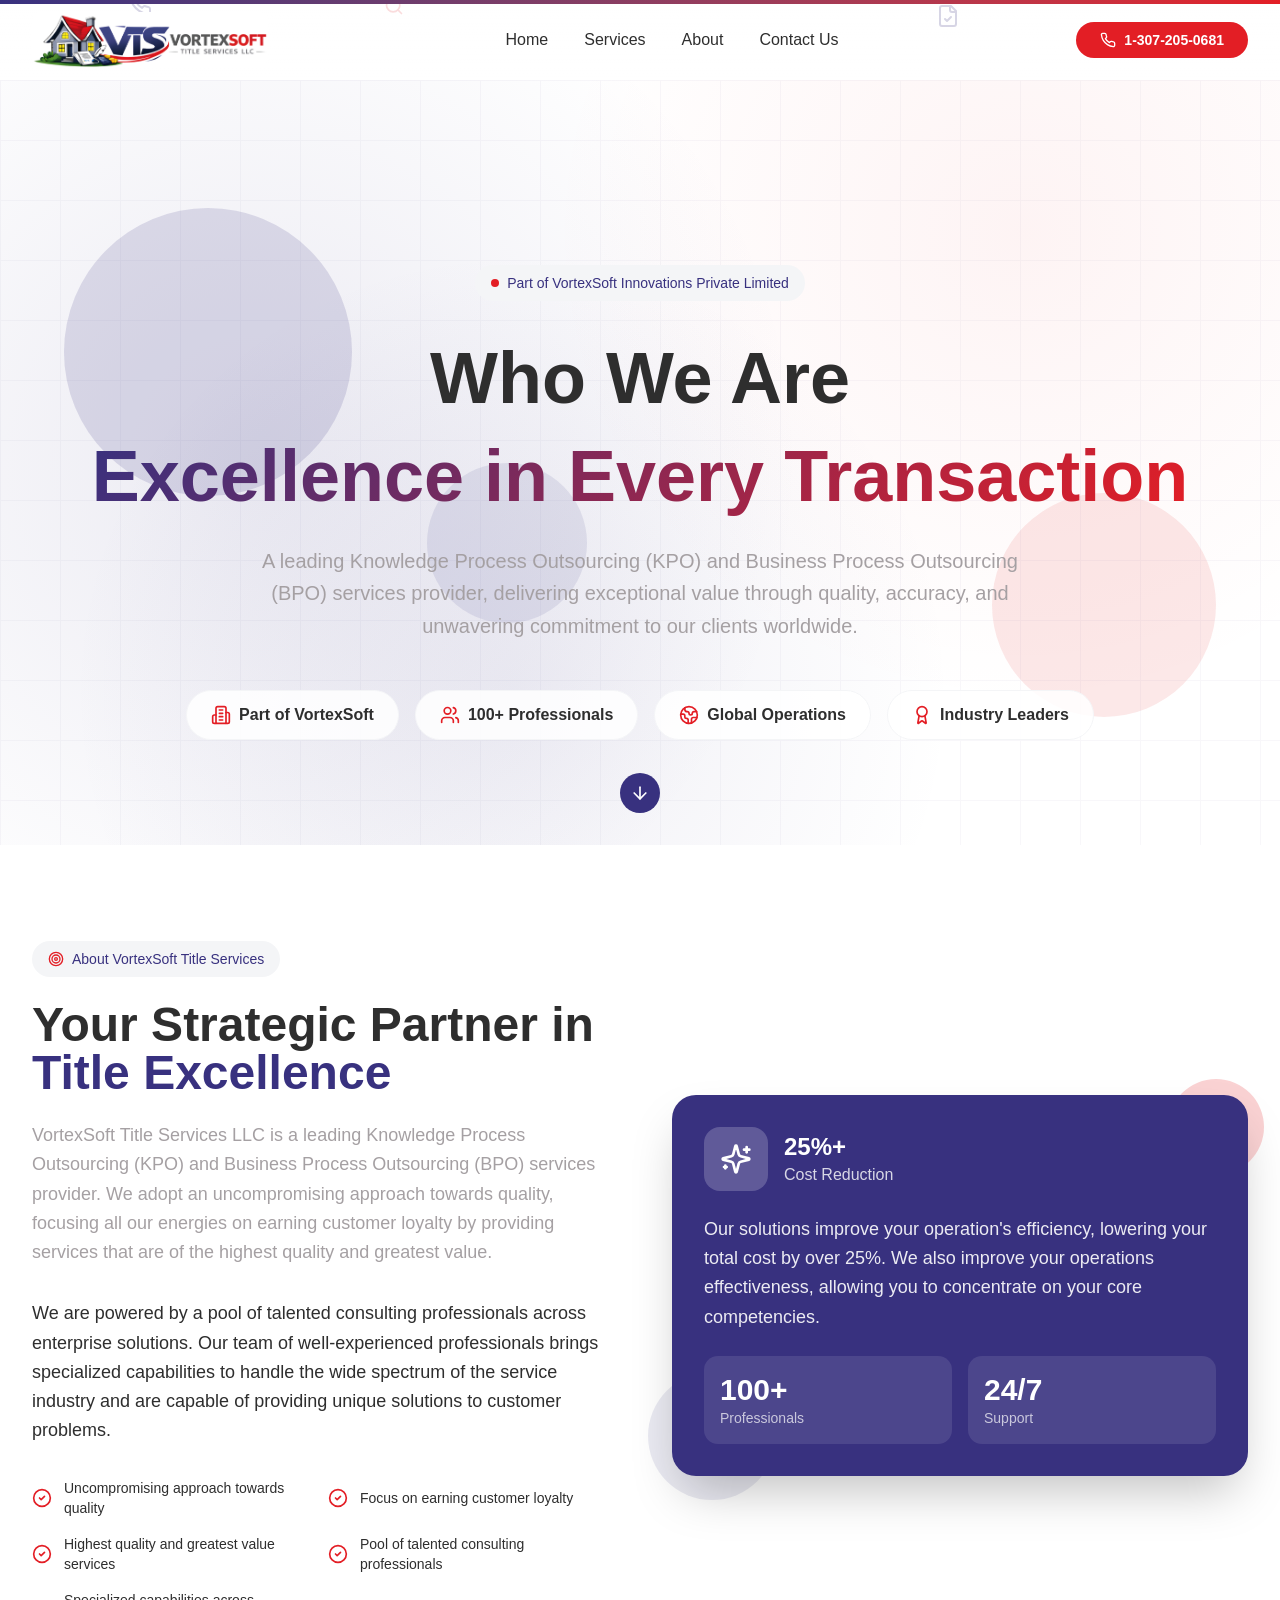
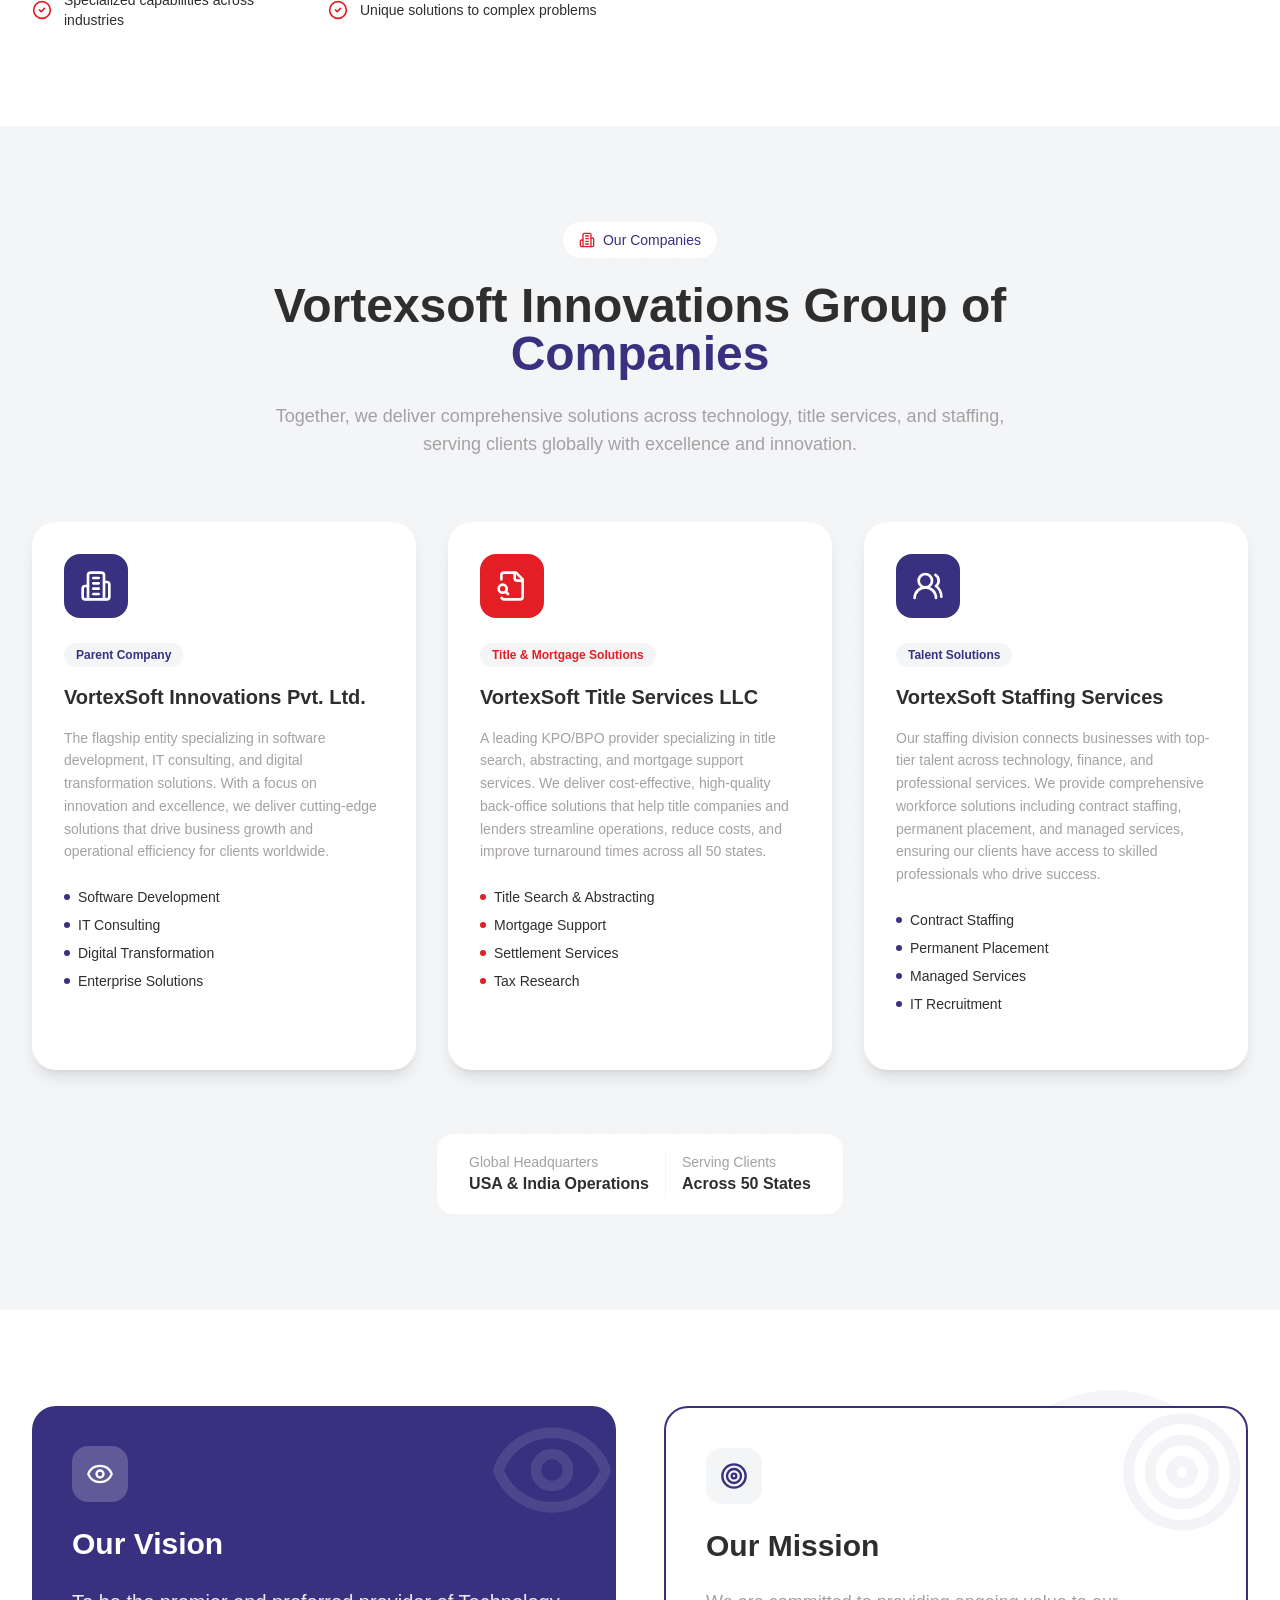
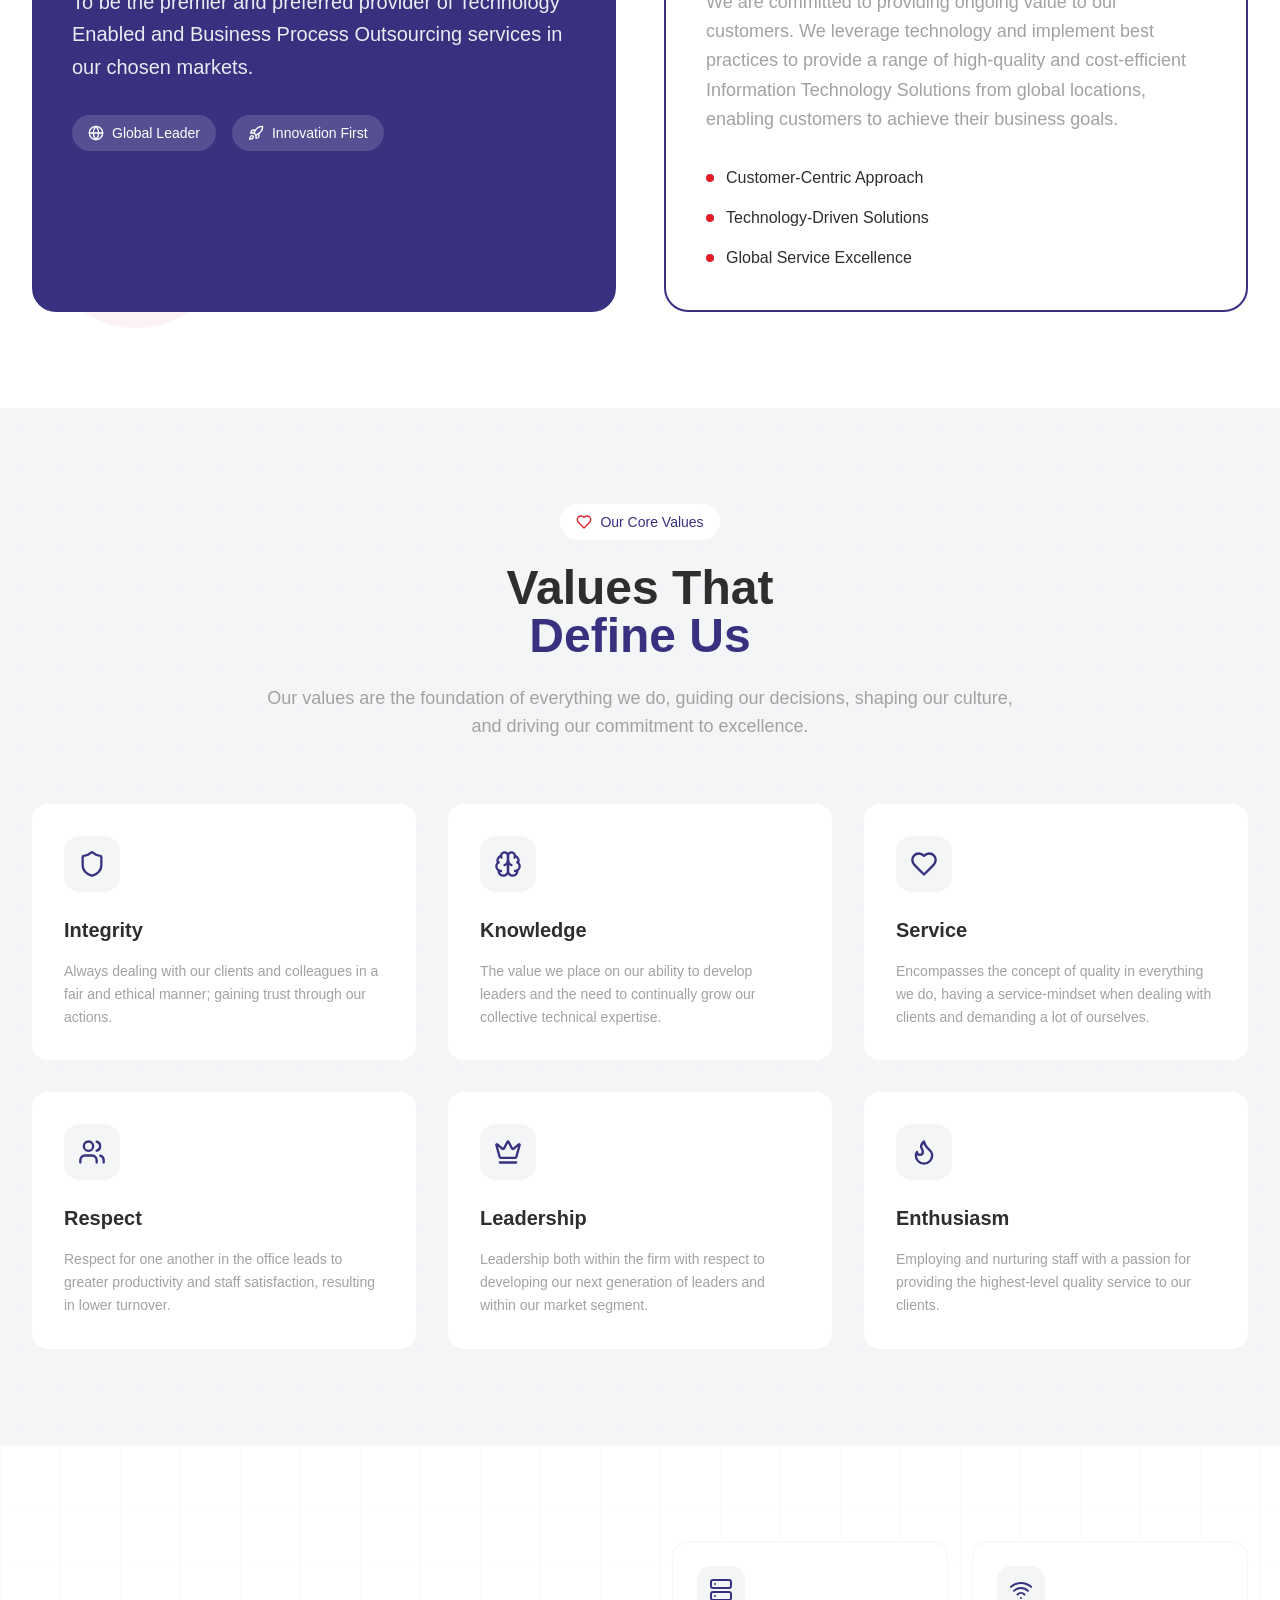
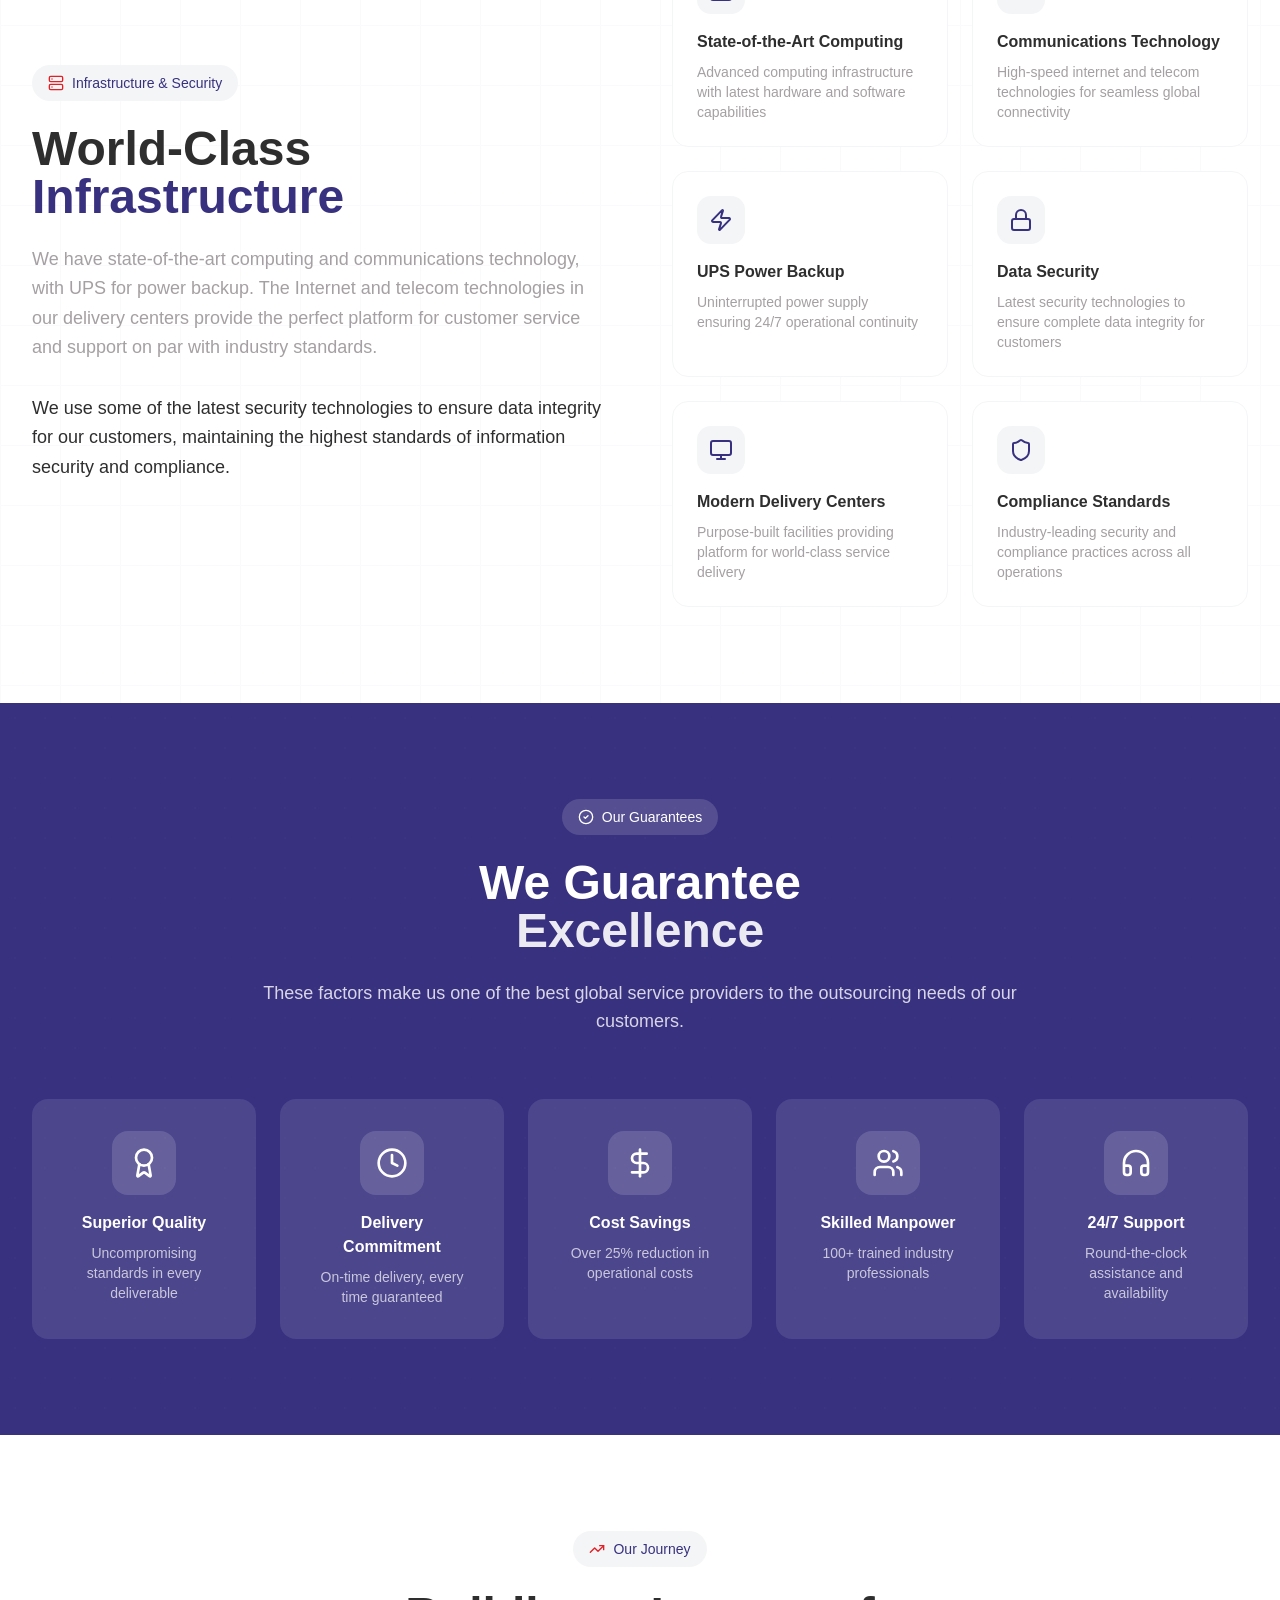
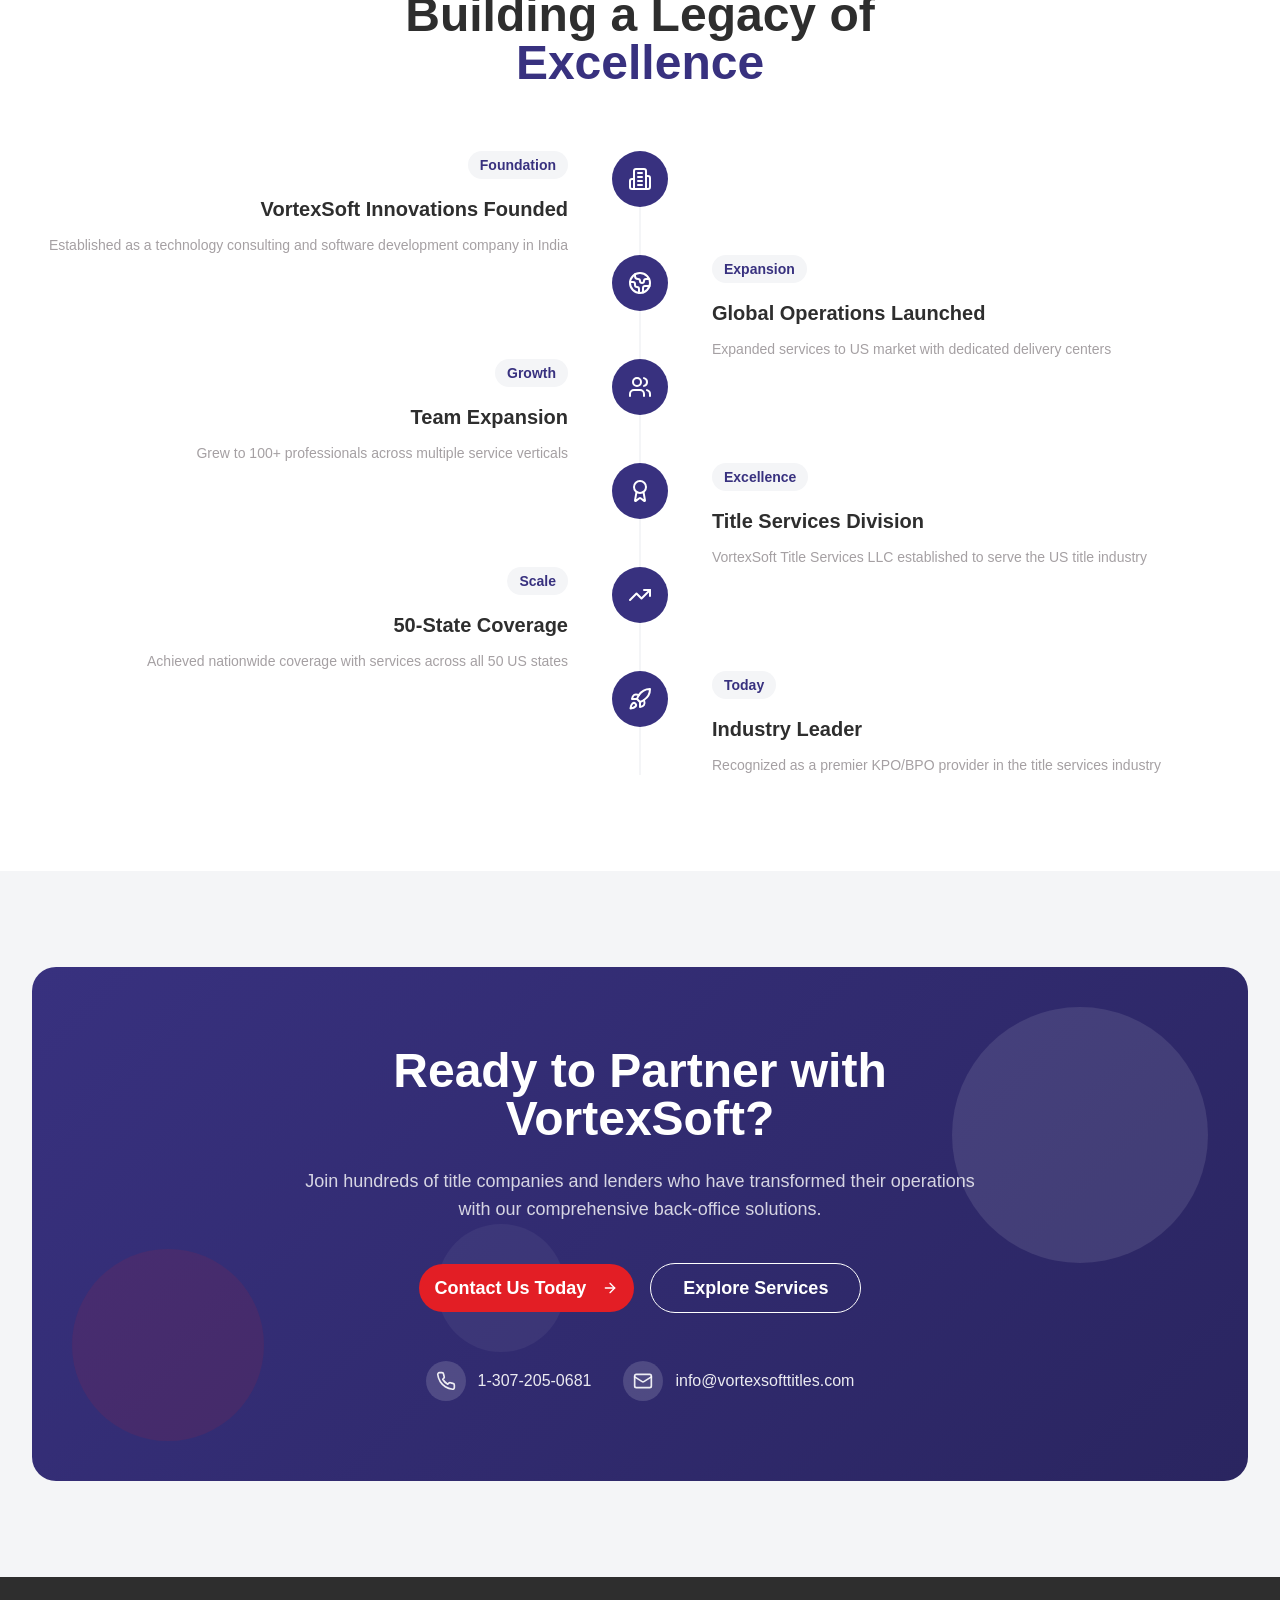
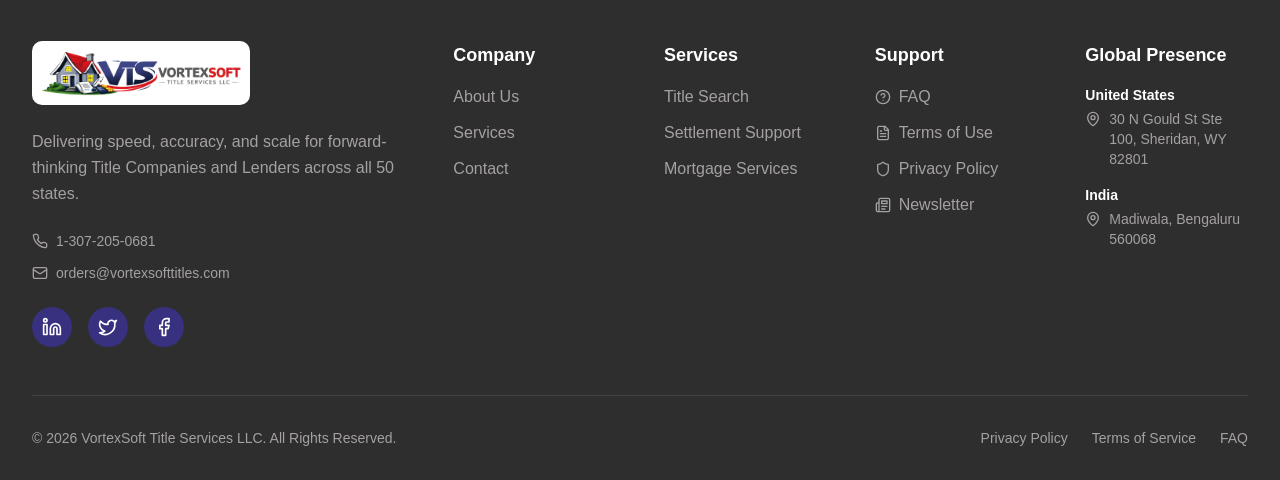
==== about.html @ 30f5d45a "Add full VORTEXSOFTTITLES project files and static site assets" ====
<!DOCTYPE html><html lang="en"><head><meta charSet="utf-8"/><meta name="viewport" content="width=device-width, initial-scale=1"/><link rel="preload" as="image" href="/images/vts-20logo-20croped-20.jpg" fetchPriority="high"/><link rel="stylesheet" href="/_next/static/css/7cca8e2c5137bd71.css" data-precedence="next"/><link rel="stylesheet" href="/_next/static/css/7969a7bd69b81a4e.css" data-precedence="next"/><link rel="preload" as="script" fetchPriority="low" href="/_next/static/chunks/webpack-613bce94775aa4c2.js"/><script src="/_next/static/chunks/fd9d1056-c5913bfd2bb115c2.js" async=""></script><script src="/_next/static/chunks/23-4376a4c242103df3.js" async=""></script><script src="/_next/static/chunks/main-app-9d5892848d6a10f7.js" async=""></script><script src="/_next/static/chunks/531-c38c8d126d5b8cf1.js" async=""></script><script src="/_next/static/chunks/767-ae37ff69fea8f64f.js" async=""></script><script src="/_next/static/chunks/616-3f2c04735d9cdb0f.js" async=""></script><script src="/_next/static/chunks/app/about/page-b1042851c9435fce.js" async=""></script><script src="/_next/static/chunks/app/layout-6ffde5801aab3007.js" async=""></script><meta name="theme-color" content="#38317F"/><title>About Us | VortexSoft Title Services LLC</title><meta name="description" content="Learn about VortexSoft Title Services LLC, a leading KPO/BPO provider and part of VortexSoft Innovations Private Limited. Discover our mission, values, and commitment to excellence."/><meta name="keywords" content="title search,title services,mortgage services,title examination,settlement services"/><link rel="icon" href="/icon-light-32x32.png" media="(prefers-color-scheme: light)"/><link rel="icon" href="/icon-dark-32x32.png" media="(prefers-color-scheme: dark)"/><link rel="icon" href="/icon.svg" type="image/svg+xml"/><link rel="apple-touch-icon" href="/apple-icon.png"/><script type="application/ld+json">[{"@context":"https://schema.org","@type":"Organization","name":"VortexSoft Title Services LLC","url":"https://www.vortexsofttitles.com","logo":"https://www.vortexsofttitles.com/logo.png","sameAs":["https://www.linkedin.com/company/vortexsoft-title-services"]},{"@context":"https://schema.org","@type":"WebSite","name":"VortexSoft Title Services LLC","url":"https://www.vortexsofttitles.com/"}]</script><script src="/_next/static/chunks/polyfills-78c92fac7aa8fdd8.js" noModule=""></script></head><body class="font-sans antialiased"><main class="min-h-screen bg-background"><nav class="fixed top-0 left-0 right-0 z-50 transition-all duration-500 bg-gradient-to-b from-white/90 to-white/70 backdrop-blur-sm py-3"><div class="absolute inset-0 overflow-hidden pointer-events-none"><div class="absolute -top-2 left-[10%] transition-all duration-500 opacity-20"><svg xmlns="http://www.w3.org/2000/svg" width="24" height="24" viewBox="0 0 24 24" fill="none" stroke="currentColor" stroke-width="2" stroke-linecap="round" stroke-linejoin="round" class="lucide lucide-phone h-6 w-6 text-[#38317F] animate-float" style="animation-delay:0s"><path d="M22 16.92v3a2 2 0 0 1-2.18 2 19.79 19.79 0 0 1-8.63-3.07 19.5 19.5 0 0 1-6-6 19.79 19.79 0 0 1-3.07-8.67A2 2 0 0 1 4.11 2h3a2 2 0 0 1 2 1.72 12.84 12.84 0 0 0 .7 2.81 2 2 0 0 1-.45 2.11L8.09 9.91a16 16 0 0 0 6 6l1.27-1.27a2 2 0 0 1 2.11-.45 12.84 12.84 0 0 0 2.81.7A2 2 0 0 1 22 16.92z"></path></svg></div><div class="absolute -top-1 left-[30%] transition-all duration-500 opacity-15"><svg xmlns="http://www.w3.org/2000/svg" width="24" height="24" viewBox="0 0 24 24" fill="none" stroke="currentColor" stroke-width="2" stroke-linecap="round" stroke-linejoin="round" class="lucide lucide-search h-5 w-5 text-[#E31E25] animate-float" style="animation-delay:1s"><circle cx="11" cy="11" r="8"></circle><path d="m21 21-4.3-4.3"></path></svg></div><div class="absolute top-1 right-[25%] transition-all duration-500 opacity-20"><svg xmlns="http://www.w3.org/2000/svg" width="24" height="24" viewBox="0 0 24 24" fill="none" stroke="currentColor" stroke-width="2" stroke-linecap="round" stroke-linejoin="round" class="lucide lucide-file-check h-6 w-6 text-[#38317F] animate-float" style="animation-delay:2s"><path d="M15 2H6a2 2 0 0 0-2 2v16a2 2 0 0 0 2 2h12a2 2 0 0 0 2-2V7Z"></path><path d="M14 2v4a2 2 0 0 0 2 2h4"></path><path d="m9 15 2 2 4-4"></path></svg></div></div><div class="absolute top-0 left-0 right-0 h-1 bg-gradient-to-r from-[#38317F] via-[#E31E25] to-[#38317F] animate-gradient" style="background-size:200% 100%"></div><div class="mx-auto max-w-7xl px-4 sm:px-6 lg:px-8"><div class="flex items-center justify-between"><a class="flex items-center group relative" href="/"><div class="relative overflow-hidden rounded-lg"><img alt="VortexSoft Title Services LLC" fetchPriority="high" width="200" height="60" decoding="async" data-nimg="1" class="h-12 sm:h-14 w-auto object-contain transition-all duration-300 group-hover:scale-105" style="color:transparent" src="/images/vts-20logo-20croped-20.jpg"/><div class="absolute inset-0 bg-gradient-to-r from-transparent via-white/30 to-transparent -translate-x-full group-hover:translate-x-full transition-transform duration-700"></div></div></a><div class="hidden md:flex items-center gap-1"><a class="relative px-4 py-2 font-medium transition-all duration-300 rounded-full group text-[#38317F]" style="animation-delay:0ms" href="/"><span class="absolute inset-0 rounded-full transition-all duration-300 bg-[#38317F]/10"></span><span class="relative z-10">Home</span><span class="absolute bottom-0 left-1/2 -translate-x-1/2 w-1.5 h-1.5 rounded-full bg-[#E31E25] animate-pulse-scale"></span><span class="absolute bottom-1 left-1/2 h-0.5 bg-[#E31E25] transition-all duration-300 w-8 -translate-x-1/2"></span></a><a class="relative px-4 py-2 font-medium transition-all duration-300 rounded-full group text-[#2E2E2E] hover:text-[#38317F]" style="animation-delay:100ms" href="/services"><span class="absolute inset-0 rounded-full transition-all duration-300 bg-transparent group-hover:bg-[#38317F]/5"></span><span class="relative z-10">Services</span><span class="absolute bottom-1 left-1/2 h-0.5 bg-[#E31E25] transition-all duration-300 w-0 group-hover:w-8 -translate-x-1/2"></span></a><a class="relative px-4 py-2 font-medium transition-all duration-300 rounded-full group text-[#2E2E2E] hover:text-[#38317F]" style="animation-delay:200ms" href="/about"><span class="absolute inset-0 rounded-full transition-all duration-300 bg-transparent group-hover:bg-[#38317F]/5"></span><span class="relative z-10">About</span><span class="absolute bottom-1 left-1/2 h-0.5 bg-[#E31E25] transition-all duration-300 w-0 group-hover:w-8 -translate-x-1/2"></span></a><a class="relative px-4 py-2 font-medium transition-all duration-300 rounded-full group text-[#2E2E2E] hover:text-[#38317F]" style="animation-delay:300ms" href="/contact"><span class="absolute inset-0 rounded-full transition-all duration-300 bg-transparent group-hover:bg-[#38317F]/5"></span><span class="relative z-10">Contact Us</span><span class="absolute bottom-1 left-1/2 h-0.5 bg-[#E31E25] transition-all duration-300 w-0 group-hover:w-8 -translate-x-1/2"></span></a></div><div class="hidden md:flex items-center gap-4"><a href="/contact"><button data-slot="button" class="inline-flex items-center justify-center gap-2 whitespace-nowrap text-sm disabled:pointer-events-none disabled:opacity-50 [&amp;_svg]:pointer-events-none [&amp;_svg:not([class*=&#x27;size-&#x27;])]:size-4 shrink-0 [&amp;_svg]:shrink-0 outline-none focus-visible:border-ring focus-visible:ring-ring/50 focus-visible:ring-[3px] aria-invalid:ring-destructive/20 dark:aria-invalid:ring-destructive/40 aria-invalid:border-destructive bg-primary text-primary-foreground hover:bg-primary/90 h-9 has-[&gt;svg]:px-3 relative px-6 py-2 rounded-full font-semibold overflow-hidden group transition-all duration-300 hover:shadow-lg hover:shadow-[#E31E25]/30" style="background-color:#E31E25;color:#FFFFFF"><span class="absolute inset-0 bg-gradient-to-r from-transparent via-white/20 to-transparent -translate-x-full group-hover:translate-x-full transition-transform duration-500"></span><span class="relative flex items-center gap-2"><svg xmlns="http://www.w3.org/2000/svg" width="24" height="24" viewBox="0 0 24 24" fill="none" stroke="currentColor" stroke-width="2" stroke-linecap="round" stroke-linejoin="round" class="lucide lucide-phone h-4 w-4"><path d="M22 16.92v3a2 2 0 0 1-2.18 2 19.79 19.79 0 0 1-8.63-3.07 19.5 19.5 0 0 1-6-6 19.79 19.79 0 0 1-3.07-8.67A2 2 0 0 1 4.11 2h3a2 2 0 0 1 2 1.72 12.84 12.84 0 0 0 .7 2.81 2 2 0 0 1-.45 2.11L8.09 9.91a16 16 0 0 0 6 6l1.27-1.27a2 2 0 0 1 2.11-.45 12.84 12.84 0 0 0 2.81.7A2 2 0 0 1 22 16.92z"></path></svg>1-307-205-0681</span></button></a></div><button class="md:hidden p-2 rounded-lg transition-all duration-300 hover:bg-[#38317F]/10" style="color:#38317F"><div class="relative w-6 h-6"><svg xmlns="http://www.w3.org/2000/svg" width="24" height="24" viewBox="0 0 24 24" fill="none" stroke="currentColor" stroke-width="2" stroke-linecap="round" stroke-linejoin="round" class="lucide lucide-menu absolute inset-0 transition-all duration-300 opacity-100 rotate-0 scale-100"><line x1="4" x2="20" y1="12" y2="12"></line><line x1="4" x2="20" y1="6" y2="6"></line><line x1="4" x2="20" y1="18" y2="18"></line></svg><svg xmlns="http://www.w3.org/2000/svg" width="24" height="24" viewBox="0 0 24 24" fill="none" stroke="currentColor" stroke-width="2" stroke-linecap="round" stroke-linejoin="round" class="lucide lucide-x absolute inset-0 transition-all duration-300 opacity-0 -rotate-90 scale-0"><path d="M18 6 6 18"></path><path d="m6 6 12 12"></path></svg></div></button></div><div class="md:hidden overflow-hidden transition-all duration-500 ease-in-out max-h-0 opacity-0"><div class="pt-4 pb-4 border-t border-[#F4F5F7] mt-4"><div class="flex flex-col gap-2"><a class="font-medium py-3 px-4 rounded-xl transition-all duration-300 bg-[#38317F]/10 text-[#38317F]" style="animation-delay:0ms;transform:translateX(-20px);opacity:0;transition:all 0.3s ease 0ms" href="/">Home</a><a class="font-medium py-3 px-4 rounded-xl transition-all duration-300 text-[#2E2E2E] hover:bg-[#F4F5F7]" style="animation-delay:50ms;transform:translateX(-20px);opacity:0;transition:all 0.3s ease 50ms" href="/services">Services</a><a class="font-medium py-3 px-4 rounded-xl transition-all duration-300 text-[#2E2E2E] hover:bg-[#F4F5F7]" style="animation-delay:100ms;transform:translateX(-20px);opacity:0;transition:all 0.3s ease 100ms" href="/about">About</a><a class="font-medium py-3 px-4 rounded-xl transition-all duration-300 text-[#2E2E2E] hover:bg-[#F4F5F7]" style="animation-delay:150ms;transform:translateX(-20px);opacity:0;transition:all 0.3s ease 150ms" href="/contact">Contact Us</a><a href="/contact"><button data-slot="button" class="whitespace-nowrap text-sm transition-all disabled:pointer-events-none disabled:opacity-50 [&amp;_svg]:pointer-events-none [&amp;_svg:not([class*=&#x27;size-&#x27;])]:size-4 shrink-0 [&amp;_svg]:shrink-0 outline-none focus-visible:border-ring focus-visible:ring-ring/50 focus-visible:ring-[3px] aria-invalid:ring-destructive/20 dark:aria-invalid:ring-destructive/40 aria-invalid:border-destructive bg-primary text-primary-foreground hover:bg-primary/90 h-9 has-[&gt;svg]:px-3 mt-2 px-6 py-3 rounded-full font-semibold w-full flex items-center justify-center gap-2" style="background-color:#E31E25;color:#FFFFFF"><svg xmlns="http://www.w3.org/2000/svg" width="24" height="24" viewBox="0 0 24 24" fill="none" stroke="currentColor" stroke-width="2" stroke-linecap="round" stroke-linejoin="round" class="lucide lucide-phone h-4 w-4"><path d="M22 16.92v3a2 2 0 0 1-2.18 2 19.79 19.79 0 0 1-8.63-3.07 19.5 19.5 0 0 1-6-6 19.79 19.79 0 0 1-3.07-8.67A2 2 0 0 1 4.11 2h3a2 2 0 0 1 2 1.72 12.84 12.84 0 0 0 .7 2.81 2 2 0 0 1-.45 2.11L8.09 9.91a16 16 0 0 0 6 6l1.27-1.27a2 2 0 0 1 2.11-.45 12.84 12.84 0 0 0 2.81.7A2 2 0 0 1 22 16.92z"></path></svg>1-307-205-0681</button></a></div></div></div></div></nav><div class="h-16 sm:h-20"></div><section class="relative min-h-[85vh] flex items-center justify-center overflow-hidden particle-bg pt-20"><div class="absolute inset-0 overflow-hidden pointer-events-none"><div class="absolute top-32 left-16 w-72 h-72 rounded-full opacity-15 animate-float" style="background-color:#38317F;animation-delay:0s"></div><div class="absolute bottom-32 right-16 w-56 h-56 rounded-full opacity-10 animate-float" style="background-color:#E31E25;animation-delay:2s"></div><div class="absolute top-1/2 left-1/3 w-40 h-40 rounded-full opacity-10 animate-float" style="background-color:#38317F;animation-delay:4s"></div><div class="absolute inset-0 opacity-[0.03]" style="background-image:linear-gradient(#38317F 1px, transparent 1px), linear-gradient(90deg, #38317F 1px, transparent 1px);background-size:60px 60px"></div></div><div class="relative z-10 mx-auto max-w-7xl px-4 sm:px-6 lg:px-8 py-20"><div class="text-center"><div class="inline-flex items-center gap-2 px-4 py-2 rounded-full mb-8 transition-all duration-700 opacity-0 translate-y-4" style="background-color:#F4F5F7"><span class="w-2 h-2 rounded-full animate-pulse" style="background-color:#E31E25"></span><span style="color:#38317F" class="font-medium text-sm">Part of VortexSoft Innovations Private Limited</span></div><h1 class="text-4xl sm:text-5xl md:text-6xl lg:text-7xl font-bold leading-tight mb-6 transition-all duration-700 delay-100 opacity-0 translate-y-4" style="color:#2E2E2E"><span class="block">Who We Are</span><span class="block mt-2 bg-clip-text text-transparent animate-gradient" style="background-image:linear-gradient(135deg, #38317F 0%, #E31E25 50%, #38317F 100%);background-size:200% 200%">Excellence in Every Transaction</span></h1><p class="max-w-3xl mx-auto text-lg sm:text-xl mb-12 leading-relaxed transition-all duration-700 delay-200 opacity-0 translate-y-4" style="color:#A5A0A3">A leading Knowledge Process Outsourcing (KPO) and Business Process Outsourcing (BPO) services provider, delivering exceptional value through quality, accuracy, and unwavering commitment to our clients worldwide.</p><div class="flex flex-wrap justify-center gap-4 transition-all duration-700 delay-300 opacity-0 translate-y-4"><div class="flex items-center gap-2 px-6 py-3 rounded-full glass border transition-all duration-300 hover:scale-105 hover-lift" style="border-color:#F4F5F7"><svg xmlns="http://www.w3.org/2000/svg" width="24" height="24" viewBox="0 0 24 24" fill="none" stroke="currentColor" stroke-width="2" stroke-linecap="round" stroke-linejoin="round" class="lucide lucide-building2 h-5 w-5" style="color:#E31E25"><path d="M6 22V4a2 2 0 0 1 2-2h8a2 2 0 0 1 2 2v18Z"></path><path d="M6 12H4a2 2 0 0 0-2 2v6a2 2 0 0 0 2 2h2"></path><path d="M18 9h2a2 2 0 0 1 2 2v9a2 2 0 0 1-2 2h-2"></path><path d="M10 6h4"></path><path d="M10 10h4"></path><path d="M10 14h4"></path><path d="M10 18h4"></path></svg><span class="font-semibold" style="color:#2E2E2E">Part of VortexSoft</span></div><div class="flex items-center gap-2 px-6 py-3 rounded-full glass border transition-all duration-300 hover:scale-105 hover-lift" style="border-color:#F4F5F7"><svg xmlns="http://www.w3.org/2000/svg" width="24" height="24" viewBox="0 0 24 24" fill="none" stroke="currentColor" stroke-width="2" stroke-linecap="round" stroke-linejoin="round" class="lucide lucide-users h-5 w-5" style="color:#E31E25"><path d="M16 21v-2a4 4 0 0 0-4-4H6a4 4 0 0 0-4 4v2"></path><circle cx="9" cy="7" r="4"></circle><path d="M22 21v-2a4 4 0 0 0-3-3.87"></path><path d="M16 3.13a4 4 0 0 1 0 7.75"></path></svg><span class="font-semibold" style="color:#2E2E2E">100+ Professionals</span></div><div class="flex items-center gap-2 px-6 py-3 rounded-full glass border transition-all duration-300 hover:scale-105 hover-lift" style="border-color:#F4F5F7"><svg xmlns="http://www.w3.org/2000/svg" width="24" height="24" viewBox="0 0 24 24" fill="none" stroke="currentColor" stroke-width="2" stroke-linecap="round" stroke-linejoin="round" class="lucide lucide-earth h-5 w-5" style="color:#E31E25"><path d="M21.54 15H17a2 2 0 0 0-2 2v4.54"></path><path d="M7 3.34V5a3 3 0 0 0 3 3a2 2 0 0 1 2 2c0 1.1.9 2 2 2a2 2 0 0 0 2-2c0-1.1.9-2 2-2h3.17"></path><path d="M11 21.95V18a2 2 0 0 0-2-2a2 2 0 0 1-2-2v-1a2 2 0 0 0-2-2H2.05"></path><circle cx="12" cy="12" r="10"></circle></svg><span class="font-semibold" style="color:#2E2E2E">Global Operations</span></div><div class="flex items-center gap-2 px-6 py-3 rounded-full glass border transition-all duration-300 hover:scale-105 hover-lift" style="border-color:#F4F5F7"><svg xmlns="http://www.w3.org/2000/svg" width="24" height="24" viewBox="0 0 24 24" fill="none" stroke="currentColor" stroke-width="2" stroke-linecap="round" stroke-linejoin="round" class="lucide lucide-award h-5 w-5" style="color:#E31E25"><path d="m15.477 12.89 1.515 8.526a.5.5 0 0 1-.81.47l-3.58-2.687a1 1 0 0 0-1.197 0l-3.586 2.686a.5.5 0 0 1-.81-.469l1.514-8.526"></path><circle cx="12" cy="8" r="6"></circle></svg><span class="font-semibold" style="color:#2E2E2E">Industry Leaders</span></div></div></div></div><div class="absolute bottom-8 left-1/2 -translate-x-1/2 animate-bounce"><div class="w-10 h-10 rounded-full flex items-center justify-center" style="background-color:#38317F"><svg xmlns="http://www.w3.org/2000/svg" width="24" height="24" viewBox="0 0 24 24" fill="none" stroke="currentColor" stroke-width="2" stroke-linecap="round" stroke-linejoin="round" class="lucide lucide-arrow-down h-5 w-5" style="color:#FFFFFF"><path d="M12 5v14"></path><path d="m19 12-7 7-7-7"></path></svg></div></div></section><section class="py-24 relative" style="background-color:#FFFFFF"><div class="mx-auto max-w-7xl px-4 sm:px-6 lg:px-8"><div class="grid lg:grid-cols-2 gap-16 items-center"><div class="transition-all duration-700 opacity-0 -translate-x-8"><div class="inline-flex items-center gap-2 px-4 py-2 rounded-full mb-6" style="background-color:#F4F5F7"><svg xmlns="http://www.w3.org/2000/svg" width="24" height="24" viewBox="0 0 24 24" fill="none" stroke="currentColor" stroke-width="2" stroke-linecap="round" stroke-linejoin="round" class="lucide lucide-target h-4 w-4" style="color:#E31E25"><circle cx="12" cy="12" r="10"></circle><circle cx="12" cy="12" r="6"></circle><circle cx="12" cy="12" r="2"></circle></svg><span class="text-sm font-medium" style="color:#38317F">About VortexSoft Title Services</span></div><h2 class="text-3xl sm:text-4xl lg:text-5xl font-bold mb-6" style="color:#2E2E2E">Your Strategic Partner in<span class="block" style="color:#38317F">Title Excellence</span></h2><p class="text-lg leading-relaxed mb-8" style="color:#A5A0A3">VortexSoft Title Services LLC is a leading Knowledge Process Outsourcing (KPO) and Business Process Outsourcing (BPO) services provider. We adopt an uncompromising approach towards quality, focusing all our energies on earning customer loyalty by providing services that are of the highest quality and greatest value.</p><p class="text-lg leading-relaxed mb-8" style="color:#2E2E2E">We are powered by a pool of talented consulting professionals across enterprise solutions. Our team of well-experienced professionals brings specialized capabilities to handle the wide spectrum of the service industry and are capable of providing unique solutions to customer problems.</p><div class="grid sm:grid-cols-2 gap-4"><div class="flex items-center gap-3 transition-all duration-500" style="transition-delay:0ms"><svg xmlns="http://www.w3.org/2000/svg" width="24" height="24" viewBox="0 0 24 24" fill="none" stroke="currentColor" stroke-width="2" stroke-linecap="round" stroke-linejoin="round" class="lucide lucide-circle-check h-5 w-5 flex-shrink-0" style="color:#E31E25"><circle cx="12" cy="12" r="10"></circle><path d="m9 12 2 2 4-4"></path></svg><span class="text-sm font-medium" style="color:#2E2E2E">Uncompromising approach towards quality</span></div><div class="flex items-center gap-3 transition-all duration-500" style="transition-delay:100ms"><svg xmlns="http://www.w3.org/2000/svg" width="24" height="24" viewBox="0 0 24 24" fill="none" stroke="currentColor" stroke-width="2" stroke-linecap="round" stroke-linejoin="round" class="lucide lucide-circle-check h-5 w-5 flex-shrink-0" style="color:#E31E25"><circle cx="12" cy="12" r="10"></circle><path d="m9 12 2 2 4-4"></path></svg><span class="text-sm font-medium" style="color:#2E2E2E">Focus on earning customer loyalty</span></div><div class="flex items-center gap-3 transition-all duration-500" style="transition-delay:200ms"><svg xmlns="http://www.w3.org/2000/svg" width="24" height="24" viewBox="0 0 24 24" fill="none" stroke="currentColor" stroke-width="2" stroke-linecap="round" stroke-linejoin="round" class="lucide lucide-circle-check h-5 w-5 flex-shrink-0" style="color:#E31E25"><circle cx="12" cy="12" r="10"></circle><path d="m9 12 2 2 4-4"></path></svg><span class="text-sm font-medium" style="color:#2E2E2E">Highest quality and greatest value services</span></div><div class="flex items-center gap-3 transition-all duration-500" style="transition-delay:300ms"><svg xmlns="http://www.w3.org/2000/svg" width="24" height="24" viewBox="0 0 24 24" fill="none" stroke="currentColor" stroke-width="2" stroke-linecap="round" stroke-linejoin="round" class="lucide lucide-circle-check h-5 w-5 flex-shrink-0" style="color:#E31E25"><circle cx="12" cy="12" r="10"></circle><path d="m9 12 2 2 4-4"></path></svg><span class="text-sm font-medium" style="color:#2E2E2E">Pool of talented consulting professionals</span></div><div class="flex items-center gap-3 transition-all duration-500" style="transition-delay:400ms"><svg xmlns="http://www.w3.org/2000/svg" width="24" height="24" viewBox="0 0 24 24" fill="none" stroke="currentColor" stroke-width="2" stroke-linecap="round" stroke-linejoin="round" class="lucide lucide-circle-check h-5 w-5 flex-shrink-0" style="color:#E31E25"><circle cx="12" cy="12" r="10"></circle><path d="m9 12 2 2 4-4"></path></svg><span class="text-sm font-medium" style="color:#2E2E2E">Specialized capabilities across industries</span></div><div class="flex items-center gap-3 transition-all duration-500" style="transition-delay:500ms"><svg xmlns="http://www.w3.org/2000/svg" width="24" height="24" viewBox="0 0 24 24" fill="none" stroke="currentColor" stroke-width="2" stroke-linecap="round" stroke-linejoin="round" class="lucide lucide-circle-check h-5 w-5 flex-shrink-0" style="color:#E31E25"><circle cx="12" cy="12" r="10"></circle><path d="m9 12 2 2 4-4"></path></svg><span class="text-sm font-medium" style="color:#2E2E2E">Unique solutions to complex problems</span></div></div></div><div class="relative transition-all duration-700 delay-200 opacity-0 translate-x-8"><div class="relative"><div class="relative z-10 p-8 rounded-3xl shadow-2xl" style="background-color:#38317F"><div class="flex items-center gap-4 mb-6"><div class="w-16 h-16 rounded-2xl flex items-center justify-center" style="background-color:rgba(255,255,255,0.2)"><svg xmlns="http://www.w3.org/2000/svg" width="24" height="24" viewBox="0 0 24 24" fill="none" stroke="currentColor" stroke-width="2" stroke-linecap="round" stroke-linejoin="round" class="lucide lucide-sparkles h-8 w-8 text-white"><path d="M9.937 15.5A2 2 0 0 0 8.5 14.063l-6.135-1.582a.5.5 0 0 1 0-.962L8.5 9.936A2 2 0 0 0 9.937 8.5l1.582-6.135a.5.5 0 0 1 .963 0L14.063 8.5A2 2 0 0 0 15.5 9.937l6.135 1.581a.5.5 0 0 1 0 .964L15.5 14.063a2 2 0 0 0-1.437 1.437l-1.582 6.135a.5.5 0 0 1-.963 0z"></path><path d="M20 3v4"></path><path d="M22 5h-4"></path><path d="M4 17v2"></path><path d="M5 18H3"></path></svg></div><div><h3 class="text-2xl font-bold text-white">25%+</h3><p class="text-white/80">Cost Reduction</p></div></div><p class="text-white/90 text-lg leading-relaxed mb-6">Our solutions improve your operation&#x27;s efficiency, lowering your total cost by over 25%. We also improve your operations effectiveness, allowing you to concentrate on your core competencies.</p><div class="grid grid-cols-2 gap-4"><div class="p-4 rounded-xl" style="background-color:rgba(255,255,255,0.1)"><p class="text-3xl font-bold text-white">100+</p><p class="text-white/70 text-sm">Professionals</p></div><div class="p-4 rounded-xl" style="background-color:rgba(255,255,255,0.1)"><p class="text-3xl font-bold text-white">24/7</p><p class="text-white/70 text-sm">Support</p></div></div></div><div class="absolute -top-4 -right-4 w-24 h-24 rounded-full opacity-20 animate-float" style="background-color:#E31E25"></div><div class="absolute -bottom-6 -left-6 w-32 h-32 rounded-full opacity-10" style="background-color:#38317F"></div></div></div></div></div></section><section class="py-24 relative" style="background-color:#F4F5F7"><div class="absolute inset-0 opacity-[0.02]" style="background-image:radial-gradient(#38317F 1px, transparent 1px);background-size:30px 30px"></div><div class="relative z-10 mx-auto max-w-7xl px-4 sm:px-6 lg:px-8"><div class="text-center mb-16 transition-all duration-700 opacity-0 translate-y-4"><div class="inline-flex items-center gap-2 px-4 py-2 rounded-full mb-6" style="background-color:#FFFFFF"><svg xmlns="http://www.w3.org/2000/svg" width="24" height="24" viewBox="0 0 24 24" fill="none" stroke="currentColor" stroke-width="2" stroke-linecap="round" stroke-linejoin="round" class="lucide lucide-building2 h-4 w-4" style="color:#E31E25"><path d="M6 22V4a2 2 0 0 1 2-2h8a2 2 0 0 1 2 2v18Z"></path><path d="M6 12H4a2 2 0 0 0-2 2v6a2 2 0 0 0 2 2h2"></path><path d="M18 9h2a2 2 0 0 1 2 2v9a2 2 0 0 1-2 2h-2"></path><path d="M10 6h4"></path><path d="M10 10h4"></path><path d="M10 14h4"></path><path d="M10 18h4"></path></svg><span class="text-sm font-medium" style="color:#38317F">Our Companies</span></div><h2 class="text-3xl sm:text-4xl lg:text-5xl font-bold mb-6" style="color:#2E2E2E">Vortexsoft Innovations Group of<span class="block" style="color:#38317F">Companies</span></h2><p class="max-w-3xl mx-auto text-lg" style="color:#A5A0A3">Together, we deliver comprehensive solutions across technology, title services, and staffing, serving clients globally with excellence and innovation.</p></div><div class="grid lg:grid-cols-3 gap-8"><div class="group relative bg-white rounded-3xl p-8 shadow-lg transition-all duration-500 hover-lift opacity-0 translate-y-8" style="transition-delay:0ms"><div class="w-16 h-16 rounded-2xl flex items-center justify-center mb-6 transition-transform duration-300 group-hover:scale-110" style="background-color:#38317F"><svg xmlns="http://www.w3.org/2000/svg" width="24" height="24" viewBox="0 0 24 24" fill="none" stroke="currentColor" stroke-width="2" stroke-linecap="round" stroke-linejoin="round" class="lucide lucide-building2 h-8 w-8 text-white"><path d="M6 22V4a2 2 0 0 1 2-2h8a2 2 0 0 1 2 2v18Z"></path><path d="M6 12H4a2 2 0 0 0-2 2v6a2 2 0 0 0 2 2h2"></path><path d="M18 9h2a2 2 0 0 1 2 2v9a2 2 0 0 1-2 2h-2"></path><path d="M10 6h4"></path><path d="M10 10h4"></path><path d="M10 14h4"></path><path d="M10 18h4"></path></svg></div><div class="inline-block px-3 py-1 rounded-full text-xs font-semibold mb-4" style="background-color:#F4F5F7;color:#38317F">Parent Company</div><h3 class="text-xl font-bold mb-4" style="color:#2E2E2E">VortexSoft Innovations Pvt. Ltd.</h3><p class="text-sm leading-relaxed mb-6" style="color:#A5A0A3">The flagship entity specializing in software development, IT consulting, and digital transformation solutions. With a focus on innovation and excellence, we deliver cutting-edge solutions that drive business growth and operational efficiency for clients worldwide.</p><div class="space-y-2 mb-6"><div class="flex items-center gap-2"><div class="w-1.5 h-1.5 rounded-full" style="background-color:#38317F"></div><span class="text-sm font-medium" style="color:#2E2E2E">Software Development</span></div><div class="flex items-center gap-2"><div class="w-1.5 h-1.5 rounded-full" style="background-color:#38317F"></div><span class="text-sm font-medium" style="color:#2E2E2E">IT Consulting</span></div><div class="flex items-center gap-2"><div class="w-1.5 h-1.5 rounded-full" style="background-color:#38317F"></div><span class="text-sm font-medium" style="color:#2E2E2E">Digital Transformation</span></div><div class="flex items-center gap-2"><div class="w-1.5 h-1.5 rounded-full" style="background-color:#38317F"></div><span class="text-sm font-medium" style="color:#2E2E2E">Enterprise Solutions</span></div></div><div class="absolute inset-0 rounded-3xl border-2 opacity-0 transition-opacity duration-300 group-hover:opacity-100" style="border-color:#38317F"></div></div><div class="group relative bg-white rounded-3xl p-8 shadow-lg transition-all duration-500 hover-lift opacity-0 translate-y-8" style="transition-delay:150ms"><div class="w-16 h-16 rounded-2xl flex items-center justify-center mb-6 transition-transform duration-300 group-hover:scale-110" style="background-color:#E31E25"><svg xmlns="http://www.w3.org/2000/svg" width="24" height="24" viewBox="0 0 24 24" fill="none" stroke="currentColor" stroke-width="2" stroke-linecap="round" stroke-linejoin="round" class="lucide lucide-file-search h-8 w-8 text-white"><path d="M14 2v4a2 2 0 0 0 2 2h4"></path><path d="M4.268 21a2 2 0 0 0 1.727 1H18a2 2 0 0 0 2-2V7l-5-5H6a2 2 0 0 0-2 2v3"></path><path d="m9 18-1.5-1.5"></path><circle cx="5" cy="14" r="3"></circle></svg></div><div class="inline-block px-3 py-1 rounded-full text-xs font-semibold mb-4" style="background-color:#F4F5F7;color:#E31E25">Title &amp; Mortgage Solutions</div><h3 class="text-xl font-bold mb-4" style="color:#2E2E2E">VortexSoft Title Services LLC</h3><p class="text-sm leading-relaxed mb-6" style="color:#A5A0A3">A leading KPO/BPO provider specializing in title search, abstracting, and mortgage support services. We deliver cost-effective, high-quality back-office solutions that help title companies and lenders streamline operations, reduce costs, and improve turnaround times across all 50 states.</p><div class="space-y-2 mb-6"><div class="flex items-center gap-2"><div class="w-1.5 h-1.5 rounded-full" style="background-color:#E31E25"></div><span class="text-sm font-medium" style="color:#2E2E2E">Title Search &amp; Abstracting</span></div><div class="flex items-center gap-2"><div class="w-1.5 h-1.5 rounded-full" style="background-color:#E31E25"></div><span class="text-sm font-medium" style="color:#2E2E2E">Mortgage Support</span></div><div class="flex items-center gap-2"><div class="w-1.5 h-1.5 rounded-full" style="background-color:#E31E25"></div><span class="text-sm font-medium" style="color:#2E2E2E">Settlement Services</span></div><div class="flex items-center gap-2"><div class="w-1.5 h-1.5 rounded-full" style="background-color:#E31E25"></div><span class="text-sm font-medium" style="color:#2E2E2E">Tax Research</span></div></div><div class="absolute inset-0 rounded-3xl border-2 opacity-0 transition-opacity duration-300 group-hover:opacity-100" style="border-color:#E31E25"></div></div><div class="group relative bg-white rounded-3xl p-8 shadow-lg transition-all duration-500 hover-lift opacity-0 translate-y-8" style="transition-delay:300ms"><div class="w-16 h-16 rounded-2xl flex items-center justify-center mb-6 transition-transform duration-300 group-hover:scale-110" style="background-color:#38317F"><svg xmlns="http://www.w3.org/2000/svg" width="24" height="24" viewBox="0 0 24 24" fill="none" stroke="currentColor" stroke-width="2" stroke-linecap="round" stroke-linejoin="round" class="lucide lucide-users-round h-8 w-8 text-white"><path d="M18 21a8 8 0 0 0-16 0"></path><circle cx="10" cy="8" r="5"></circle><path d="M22 20c0-3.37-2-6.5-4-8a5 5 0 0 0-.45-8.3"></path></svg></div><div class="inline-block px-3 py-1 rounded-full text-xs font-semibold mb-4" style="background-color:#F4F5F7;color:#38317F">Talent Solutions</div><h3 class="text-xl font-bold mb-4" style="color:#2E2E2E">VortexSoft Staffing Services</h3><p class="text-sm leading-relaxed mb-6" style="color:#A5A0A3">Our staffing division connects businesses with top-tier talent across technology, finance, and professional services. We provide comprehensive workforce solutions including contract staffing, permanent placement, and managed services, ensuring our clients have access to skilled professionals who drive success.</p><div class="space-y-2 mb-6"><div class="flex items-center gap-2"><div class="w-1.5 h-1.5 rounded-full" style="background-color:#38317F"></div><span class="text-sm font-medium" style="color:#2E2E2E">Contract Staffing</span></div><div class="flex items-center gap-2"><div class="w-1.5 h-1.5 rounded-full" style="background-color:#38317F"></div><span class="text-sm font-medium" style="color:#2E2E2E">Permanent Placement</span></div><div class="flex items-center gap-2"><div class="w-1.5 h-1.5 rounded-full" style="background-color:#38317F"></div><span class="text-sm font-medium" style="color:#2E2E2E">Managed Services</span></div><div class="flex items-center gap-2"><div class="w-1.5 h-1.5 rounded-full" style="background-color:#38317F"></div><span class="text-sm font-medium" style="color:#2E2E2E">IT Recruitment</span></div></div><div class="absolute inset-0 rounded-3xl border-2 opacity-0 transition-opacity duration-300 group-hover:opacity-100" style="border-color:#38317F"></div></div></div><div class="mt-16 text-center transition-all duration-700 delay-500 opacity-0 translate-y-4"><div class="inline-flex items-center gap-4 px-8 py-4 rounded-2xl" style="background-color:#FFFFFF"><div class="text-left"><p class="text-sm font-medium" style="color:#A5A0A3">Global Headquarters</p><p class="font-bold" style="color:#2E2E2E">USA &amp; India Operations</p></div><div class="h-12 w-px" style="background-color:#F4F5F7"></div><div class="text-left"><p class="text-sm font-medium" style="color:#A5A0A3">Serving Clients</p><p class="font-bold" style="color:#2E2E2E">Across 50 States</p></div></div></div></div></section><section class="py-24 relative overflow-hidden" style="background-color:#FFFFFF"><div class="absolute inset-0 overflow-hidden pointer-events-none"><div class="absolute top-20 right-10 w-64 h-64 rounded-full opacity-5" style="background-color:#38317F"></div><div class="absolute bottom-20 left-10 w-48 h-48 rounded-full opacity-5" style="background-color:#E31E25"></div></div><div class="relative z-10 mx-auto max-w-7xl px-4 sm:px-6 lg:px-8"><div class="grid lg:grid-cols-2 gap-12"><div class="relative transition-all duration-700 opacity-0 translate-y-8"><div class="relative p-10 rounded-3xl h-full" style="background-color:#38317F"><div class="absolute top-0 right-0 w-32 h-32 opacity-10"><svg xmlns="http://www.w3.org/2000/svg" width="24" height="24" viewBox="0 0 24 24" fill="none" stroke="currentColor" stroke-width="2" stroke-linecap="round" stroke-linejoin="round" class="lucide lucide-eye w-full h-full text-white"><path d="M2.062 12.348a1 1 0 0 1 0-.696 10.75 10.75 0 0 1 19.876 0 1 1 0 0 1 0 .696 10.75 10.75 0 0 1-19.876 0"></path><circle cx="12" cy="12" r="3"></circle></svg></div><div class="relative z-10"><div class="w-14 h-14 rounded-2xl flex items-center justify-center mb-6" style="background-color:rgba(255,255,255,0.2)"><svg xmlns="http://www.w3.org/2000/svg" width="24" height="24" viewBox="0 0 24 24" fill="none" stroke="currentColor" stroke-width="2" stroke-linecap="round" stroke-linejoin="round" class="lucide lucide-eye h-7 w-7 text-white"><path d="M2.062 12.348a1 1 0 0 1 0-.696 10.75 10.75 0 0 1 19.876 0 1 1 0 0 1 0 .696 10.75 10.75 0 0 1-19.876 0"></path><circle cx="12" cy="12" r="3"></circle></svg></div><h3 class="text-3xl font-bold text-white mb-6">Our Vision</h3><p class="text-xl text-white/90 leading-relaxed mb-8">To be the premier and preferred provider of Technology Enabled and Business Process Outsourcing services in our chosen markets.</p><div class="flex items-center gap-4"><div class="flex items-center gap-2 px-4 py-2 rounded-full" style="background-color:rgba(255,255,255,0.15)"><svg xmlns="http://www.w3.org/2000/svg" width="24" height="24" viewBox="0 0 24 24" fill="none" stroke="currentColor" stroke-width="2" stroke-linecap="round" stroke-linejoin="round" class="lucide lucide-globe h-4 w-4 text-white"><circle cx="12" cy="12" r="10"></circle><path d="M12 2a14.5 14.5 0 0 0 0 20 14.5 14.5 0 0 0 0-20"></path><path d="M2 12h20"></path></svg><span class="text-sm text-white font-medium">Global Leader</span></div><div class="flex items-center gap-2 px-4 py-2 rounded-full" style="background-color:rgba(255,255,255,0.15)"><svg xmlns="http://www.w3.org/2000/svg" width="24" height="24" viewBox="0 0 24 24" fill="none" stroke="currentColor" stroke-width="2" stroke-linecap="round" stroke-linejoin="round" class="lucide lucide-rocket h-4 w-4 text-white"><path d="M4.5 16.5c-1.5 1.26-2 5-2 5s3.74-.5 5-2c.71-.84.7-2.13-.09-2.91a2.18 2.18 0 0 0-2.91-.09z"></path><path d="m12 15-3-3a22 22 0 0 1 2-3.95A12.88 12.88 0 0 1 22 2c0 2.72-.78 7.5-6 11a22.35 22.35 0 0 1-4 2z"></path><path d="M9 12H4s.55-3.03 2-4c1.62-1.08 5 0 5 0"></path><path d="M12 15v5s3.03-.55 4-2c1.08-1.62 0-5 0-5"></path></svg><span class="text-sm text-white font-medium">Innovation First</span></div></div></div></div></div><div class="relative transition-all duration-700 delay-200 opacity-0 translate-y-8"><div class="relative p-10 rounded-3xl h-full border-2" style="border-color:#38317F;background-color:#FFFFFF"><div class="absolute top-0 right-0 w-32 h-32 opacity-5"><svg xmlns="http://www.w3.org/2000/svg" width="24" height="24" viewBox="0 0 24 24" fill="none" stroke="currentColor" stroke-width="2" stroke-linecap="round" stroke-linejoin="round" class="lucide lucide-target w-full h-full" style="color:#38317F"><circle cx="12" cy="12" r="10"></circle><circle cx="12" cy="12" r="6"></circle><circle cx="12" cy="12" r="2"></circle></svg></div><div class="relative z-10"><div class="w-14 h-14 rounded-2xl flex items-center justify-center mb-6" style="background-color:#F4F5F7"><svg xmlns="http://www.w3.org/2000/svg" width="24" height="24" viewBox="0 0 24 24" fill="none" stroke="currentColor" stroke-width="2" stroke-linecap="round" stroke-linejoin="round" class="lucide lucide-target h-7 w-7" style="color:#38317F"><circle cx="12" cy="12" r="10"></circle><circle cx="12" cy="12" r="6"></circle><circle cx="12" cy="12" r="2"></circle></svg></div><h3 class="text-3xl font-bold mb-6" style="color:#2E2E2E">Our Mission</h3><p class="text-lg leading-relaxed mb-8" style="color:#A5A0A3">We are committed to providing ongoing value to our customers. We leverage technology and implement best practices to provide a range of high-quality and cost-efficient Information Technology Solutions from global locations, enabling customers to achieve their business goals.</p><div class="space-y-4"><div class="flex items-center gap-3"><div class="w-2 h-2 rounded-full" style="background-color:#E31E25"></div><span class="font-medium" style="color:#2E2E2E">Customer-Centric Approach</span></div><div class="flex items-center gap-3"><div class="w-2 h-2 rounded-full" style="background-color:#E31E25"></div><span class="font-medium" style="color:#2E2E2E">Technology-Driven Solutions</span></div><div class="flex items-center gap-3"><div class="w-2 h-2 rounded-full" style="background-color:#E31E25"></div><span class="font-medium" style="color:#2E2E2E">Global Service Excellence</span></div></div></div></div></div></div></div></section><section class="py-24 relative" style="background-color:#F4F5F7"><div class="absolute inset-0 opacity-[0.02]" style="background-image:radial-gradient(#38317F 1px, transparent 1px);background-size:40px 40px"></div><div class="relative z-10 mx-auto max-w-7xl px-4 sm:px-6 lg:px-8"><div class="text-center mb-16 transition-all duration-700 opacity-0 translate-y-4"><div class="inline-flex items-center gap-2 px-4 py-2 rounded-full mb-6" style="background-color:#FFFFFF"><svg xmlns="http://www.w3.org/2000/svg" width="24" height="24" viewBox="0 0 24 24" fill="none" stroke="currentColor" stroke-width="2" stroke-linecap="round" stroke-linejoin="round" class="lucide lucide-heart h-4 w-4" style="color:#E31E25"><path d="M19 14c1.49-1.46 3-3.21 3-5.5A5.5 5.5 0 0 0 16.5 3c-1.76 0-3 .5-4.5 2-1.5-1.5-2.74-2-4.5-2A5.5 5.5 0 0 0 2 8.5c0 2.3 1.5 4.05 3 5.5l7 7Z"></path></svg><span class="text-sm font-medium" style="color:#38317F">Our Core Values</span></div><h2 class="text-3xl sm:text-4xl lg:text-5xl font-bold mb-6" style="color:#2E2E2E">Values That<span class="block" style="color:#38317F">Define Us</span></h2><p class="max-w-3xl mx-auto text-lg" style="color:#A5A0A3">Our values are the foundation of everything we do, guiding our decisions, shaping our culture, and driving our commitment to excellence.</p></div><div class="grid md:grid-cols-2 lg:grid-cols-3 gap-8"><div class="group relative bg-white rounded-2xl p-8 transition-all duration-500 hover-lift opacity-0 translate-y-8" style="transition-delay:0ms"><div class="w-14 h-14 rounded-2xl flex items-center justify-center mb-6 transition-all duration-300 group-hover:scale-110" style="background-color:#F4F5F7"><svg xmlns="http://www.w3.org/2000/svg" width="24" height="24" viewBox="0 0 24 24" fill="none" stroke="currentColor" stroke-width="2" stroke-linecap="round" stroke-linejoin="round" class="lucide lucide-shield h-7 w-7" style="color:#38317F"><path d="M20 13c0 5-3.5 7.5-7.66 8.95a1 1 0 0 1-.67-.01C7.5 20.5 4 18 4 13V6a1 1 0 0 1 1-1c2 0 4.5-1.2 6.24-2.72a1.17 1.17 0 0 1 1.52 0C14.51 3.81 17 5 19 5a1 1 0 0 1 1 1z"></path></svg></div><h3 class="text-xl font-bold mb-4" style="color:#2E2E2E">Integrity</h3><p class="text-sm leading-relaxed" style="color:#A5A0A3">Always dealing with our clients and colleagues in a fair and ethical manner; gaining trust through our actions.</p><div class="absolute bottom-0 left-0 right-0 h-1 rounded-b-2xl opacity-0 transition-opacity duration-300 group-hover:opacity-100" style="background-color:#E31E25"></div></div><div class="group relative bg-white rounded-2xl p-8 transition-all duration-500 hover-lift opacity-0 translate-y-8" style="transition-delay:100ms"><div class="w-14 h-14 rounded-2xl flex items-center justify-center mb-6 transition-all duration-300 group-hover:scale-110" style="background-color:#F4F5F7"><svg xmlns="http://www.w3.org/2000/svg" width="24" height="24" viewBox="0 0 24 24" fill="none" stroke="currentColor" stroke-width="2" stroke-linecap="round" stroke-linejoin="round" class="lucide lucide-brain h-7 w-7" style="color:#38317F"><path d="M12 5a3 3 0 1 0-5.997.125 4 4 0 0 0-2.526 5.77 4 4 0 0 0 .556 6.588A4 4 0 1 0 12 18Z"></path><path d="M12 5a3 3 0 1 1 5.997.125 4 4 0 0 1 2.526 5.77 4 4 0 0 1-.556 6.588A4 4 0 1 1 12 18Z"></path><path d="M15 13a4.5 4.5 0 0 1-3-4 4.5 4.5 0 0 1-3 4"></path><path d="M17.599 6.5a3 3 0 0 0 .399-1.375"></path><path d="M6.003 5.125A3 3 0 0 0 6.401 6.5"></path><path d="M3.477 10.896a4 4 0 0 1 .585-.396"></path><path d="M19.938 10.5a4 4 0 0 1 .585.396"></path><path d="M6 18a4 4 0 0 1-1.967-.516"></path><path d="M19.967 17.484A4 4 0 0 1 18 18"></path></svg></div><h3 class="text-xl font-bold mb-4" style="color:#2E2E2E">Knowledge</h3><p class="text-sm leading-relaxed" style="color:#A5A0A3">The value we place on our ability to develop leaders and the need to continually grow our collective technical expertise.</p><div class="absolute bottom-0 left-0 right-0 h-1 rounded-b-2xl opacity-0 transition-opacity duration-300 group-hover:opacity-100" style="background-color:#E31E25"></div></div><div class="group relative bg-white rounded-2xl p-8 transition-all duration-500 hover-lift opacity-0 translate-y-8" style="transition-delay:200ms"><div class="w-14 h-14 rounded-2xl flex items-center justify-center mb-6 transition-all duration-300 group-hover:scale-110" style="background-color:#F4F5F7"><svg xmlns="http://www.w3.org/2000/svg" width="24" height="24" viewBox="0 0 24 24" fill="none" stroke="currentColor" stroke-width="2" stroke-linecap="round" stroke-linejoin="round" class="lucide lucide-heart h-7 w-7" style="color:#38317F"><path d="M19 14c1.49-1.46 3-3.21 3-5.5A5.5 5.5 0 0 0 16.5 3c-1.76 0-3 .5-4.5 2-1.5-1.5-2.74-2-4.5-2A5.5 5.5 0 0 0 2 8.5c0 2.3 1.5 4.05 3 5.5l7 7Z"></path></svg></div><h3 class="text-xl font-bold mb-4" style="color:#2E2E2E">Service</h3><p class="text-sm leading-relaxed" style="color:#A5A0A3">Encompasses the concept of quality in everything we do, having a service-mindset when dealing with clients and demanding a lot of ourselves.</p><div class="absolute bottom-0 left-0 right-0 h-1 rounded-b-2xl opacity-0 transition-opacity duration-300 group-hover:opacity-100" style="background-color:#E31E25"></div></div><div class="group relative bg-white rounded-2xl p-8 transition-all duration-500 hover-lift opacity-0 translate-y-8" style="transition-delay:300ms"><div class="w-14 h-14 rounded-2xl flex items-center justify-center mb-6 transition-all duration-300 group-hover:scale-110" style="background-color:#F4F5F7"><svg xmlns="http://www.w3.org/2000/svg" width="24" height="24" viewBox="0 0 24 24" fill="none" stroke="currentColor" stroke-width="2" stroke-linecap="round" stroke-linejoin="round" class="lucide lucide-users h-7 w-7" style="color:#38317F"><path d="M16 21v-2a4 4 0 0 0-4-4H6a4 4 0 0 0-4 4v2"></path><circle cx="9" cy="7" r="4"></circle><path d="M22 21v-2a4 4 0 0 0-3-3.87"></path><path d="M16 3.13a4 4 0 0 1 0 7.75"></path></svg></div><h3 class="text-xl font-bold mb-4" style="color:#2E2E2E">Respect</h3><p class="text-sm leading-relaxed" style="color:#A5A0A3">Respect for one another in the office leads to greater productivity and staff satisfaction, resulting in lower turnover.</p><div class="absolute bottom-0 left-0 right-0 h-1 rounded-b-2xl opacity-0 transition-opacity duration-300 group-hover:opacity-100" style="background-color:#E31E25"></div></div><div class="group relative bg-white rounded-2xl p-8 transition-all duration-500 hover-lift opacity-0 translate-y-8" style="transition-delay:400ms"><div class="w-14 h-14 rounded-2xl flex items-center justify-center mb-6 transition-all duration-300 group-hover:scale-110" style="background-color:#F4F5F7"><svg xmlns="http://www.w3.org/2000/svg" width="24" height="24" viewBox="0 0 24 24" fill="none" stroke="currentColor" stroke-width="2" stroke-linecap="round" stroke-linejoin="round" class="lucide lucide-crown h-7 w-7" style="color:#38317F"><path d="M11.562 3.266a.5.5 0 0 1 .876 0L15.39 8.87a1 1 0 0 0 1.516.294L21.183 5.5a.5.5 0 0 1 .798.519l-2.834 10.246a1 1 0 0 1-.956.734H5.81a1 1 0 0 1-.957-.734L2.02 6.02a.5.5 0 0 1 .798-.519l4.276 3.664a1 1 0 0 0 1.516-.294z"></path><path d="M5 21h14"></path></svg></div><h3 class="text-xl font-bold mb-4" style="color:#2E2E2E">Leadership</h3><p class="text-sm leading-relaxed" style="color:#A5A0A3">Leadership both within the firm with respect to developing our next generation of leaders and within our market segment.</p><div class="absolute bottom-0 left-0 right-0 h-1 rounded-b-2xl opacity-0 transition-opacity duration-300 group-hover:opacity-100" style="background-color:#E31E25"></div></div><div class="group relative bg-white rounded-2xl p-8 transition-all duration-500 hover-lift opacity-0 translate-y-8" style="transition-delay:500ms"><div class="w-14 h-14 rounded-2xl flex items-center justify-center mb-6 transition-all duration-300 group-hover:scale-110" style="background-color:#F4F5F7"><svg xmlns="http://www.w3.org/2000/svg" width="24" height="24" viewBox="0 0 24 24" fill="none" stroke="currentColor" stroke-width="2" stroke-linecap="round" stroke-linejoin="round" class="lucide lucide-flame h-7 w-7" style="color:#38317F"><path d="M8.5 14.5A2.5 2.5 0 0 0 11 12c0-1.38-.5-2-1-3-1.072-2.143-.224-4.054 2-6 .5 2.5 2 4.9 4 6.5 2 1.6 3 3.5 3 5.5a7 7 0 1 1-14 0c0-1.153.433-2.294 1-3a2.5 2.5 0 0 0 2.5 2.5z"></path></svg></div><h3 class="text-xl font-bold mb-4" style="color:#2E2E2E">Enthusiasm</h3><p class="text-sm leading-relaxed" style="color:#A5A0A3">Employing and nurturing staff with a passion for providing the highest-level quality service to our clients.</p><div class="absolute bottom-0 left-0 right-0 h-1 rounded-b-2xl opacity-0 transition-opacity duration-300 group-hover:opacity-100" style="background-color:#E31E25"></div></div></div></div></section><section class="py-24 relative overflow-hidden" style="background-color:#FFFFFF"><div class="absolute inset-0 overflow-hidden pointer-events-none"><div class="absolute inset-0 opacity-[0.02]" style="background-image:linear-gradient(#38317F 1px, transparent 1px), linear-gradient(90deg, #38317F 1px, transparent 1px);background-size:60px 60px"></div></div><div class="relative z-10 mx-auto max-w-7xl px-4 sm:px-6 lg:px-8"><div class="grid lg:grid-cols-2 gap-16 items-center"><div class="transition-all duration-700 opacity-0 -translate-x-8"><div class="inline-flex items-center gap-2 px-4 py-2 rounded-full mb-6" style="background-color:#F4F5F7"><svg xmlns="http://www.w3.org/2000/svg" width="24" height="24" viewBox="0 0 24 24" fill="none" stroke="currentColor" stroke-width="2" stroke-linecap="round" stroke-linejoin="round" class="lucide lucide-server h-4 w-4" style="color:#E31E25"><rect width="20" height="8" x="2" y="2" rx="2" ry="2"></rect><rect width="20" height="8" x="2" y="14" rx="2" ry="2"></rect><line x1="6" x2="6.01" y1="6" y2="6"></line><line x1="6" x2="6.01" y1="18" y2="18"></line></svg><span class="text-sm font-medium" style="color:#38317F">Infrastructure &amp; Security</span></div><h2 class="text-3xl sm:text-4xl lg:text-5xl font-bold mb-6" style="color:#2E2E2E">World-Class<span class="block" style="color:#38317F">Infrastructure</span></h2><p class="text-lg leading-relaxed mb-8" style="color:#A5A0A3">We have state-of-the-art computing and communications technology, with UPS for power backup. The Internet and telecom technologies in our delivery centers provide the perfect platform for customer service and support on par with industry standards.</p><p class="text-lg leading-relaxed" style="color:#2E2E2E">We use some of the latest security technologies to ensure data integrity for our customers, maintaining the highest standards of information security and compliance.</p></div><div class="transition-all duration-700 delay-200 opacity-0 translate-x-8"><div class="grid sm:grid-cols-2 gap-6"><div class="group p-6 rounded-2xl border transition-all duration-500 hover-lift opacity-0 translate-y-4" style="border-color:#F4F5F7;background-color:#FFFFFF;transition-delay:200ms"><div class="w-12 h-12 rounded-xl flex items-center justify-center mb-4 transition-all duration-300 group-hover:scale-110" style="background-color:#F4F5F7"><svg xmlns="http://www.w3.org/2000/svg" width="24" height="24" viewBox="0 0 24 24" fill="none" stroke="currentColor" stroke-width="2" stroke-linecap="round" stroke-linejoin="round" class="lucide lucide-server h-6 w-6" style="color:#38317F"><rect width="20" height="8" x="2" y="2" rx="2" ry="2"></rect><rect width="20" height="8" x="2" y="14" rx="2" ry="2"></rect><line x1="6" x2="6.01" y1="6" y2="6"></line><line x1="6" x2="6.01" y1="18" y2="18"></line></svg></div><h4 class="font-bold mb-2" style="color:#2E2E2E">State-of-the-Art Computing</h4><p class="text-sm" style="color:#A5A0A3">Advanced computing infrastructure with latest hardware and software capabilities</p></div><div class="group p-6 rounded-2xl border transition-all duration-500 hover-lift opacity-0 translate-y-4" style="border-color:#F4F5F7;background-color:#FFFFFF;transition-delay:300ms"><div class="w-12 h-12 rounded-xl flex items-center justify-center mb-4 transition-all duration-300 group-hover:scale-110" style="background-color:#F4F5F7"><svg xmlns="http://www.w3.org/2000/svg" width="24" height="24" viewBox="0 0 24 24" fill="none" stroke="currentColor" stroke-width="2" stroke-linecap="round" stroke-linejoin="round" class="lucide lucide-wifi h-6 w-6" style="color:#38317F"><path d="M12 20h.01"></path><path d="M2 8.82a15 15 0 0 1 20 0"></path><path d="M5 12.859a10 10 0 0 1 14 0"></path><path d="M8.5 16.429a5 5 0 0 1 7 0"></path></svg></div><h4 class="font-bold mb-2" style="color:#2E2E2E">Communications Technology</h4><p class="text-sm" style="color:#A5A0A3">High-speed internet and telecom technologies for seamless global connectivity</p></div><div class="group p-6 rounded-2xl border transition-all duration-500 hover-lift opacity-0 translate-y-4" style="border-color:#F4F5F7;background-color:#FFFFFF;transition-delay:400ms"><div class="w-12 h-12 rounded-xl flex items-center justify-center mb-4 transition-all duration-300 group-hover:scale-110" style="background-color:#F4F5F7"><svg xmlns="http://www.w3.org/2000/svg" width="24" height="24" viewBox="0 0 24 24" fill="none" stroke="currentColor" stroke-width="2" stroke-linecap="round" stroke-linejoin="round" class="lucide lucide-zap h-6 w-6" style="color:#38317F"><path d="M4 14a1 1 0 0 1-.78-1.63l9.9-10.2a.5.5 0 0 1 .86.46l-1.92 6.02A1 1 0 0 0 13 10h7a1 1 0 0 1 .78 1.63l-9.9 10.2a.5.5 0 0 1-.86-.46l1.92-6.02A1 1 0 0 0 11 14z"></path></svg></div><h4 class="font-bold mb-2" style="color:#2E2E2E">UPS Power Backup</h4><p class="text-sm" style="color:#A5A0A3">Uninterrupted power supply ensuring 24/7 operational continuity</p></div><div class="group p-6 rounded-2xl border transition-all duration-500 hover-lift opacity-0 translate-y-4" style="border-color:#F4F5F7;background-color:#FFFFFF;transition-delay:500ms"><div class="w-12 h-12 rounded-xl flex items-center justify-center mb-4 transition-all duration-300 group-hover:scale-110" style="background-color:#F4F5F7"><svg xmlns="http://www.w3.org/2000/svg" width="24" height="24" viewBox="0 0 24 24" fill="none" stroke="currentColor" stroke-width="2" stroke-linecap="round" stroke-linejoin="round" class="lucide lucide-lock h-6 w-6" style="color:#38317F"><rect width="18" height="11" x="3" y="11" rx="2" ry="2"></rect><path d="M7 11V7a5 5 0 0 1 10 0v4"></path></svg></div><h4 class="font-bold mb-2" style="color:#2E2E2E">Data Security</h4><p class="text-sm" style="color:#A5A0A3">Latest security technologies to ensure complete data integrity for customers</p></div><div class="group p-6 rounded-2xl border transition-all duration-500 hover-lift opacity-0 translate-y-4" style="border-color:#F4F5F7;background-color:#FFFFFF;transition-delay:600ms"><div class="w-12 h-12 rounded-xl flex items-center justify-center mb-4 transition-all duration-300 group-hover:scale-110" style="background-color:#F4F5F7"><svg xmlns="http://www.w3.org/2000/svg" width="24" height="24" viewBox="0 0 24 24" fill="none" stroke="currentColor" stroke-width="2" stroke-linecap="round" stroke-linejoin="round" class="lucide lucide-monitor h-6 w-6" style="color:#38317F"><rect width="20" height="14" x="2" y="3" rx="2"></rect><line x1="8" x2="16" y1="21" y2="21"></line><line x1="12" x2="12" y1="17" y2="21"></line></svg></div><h4 class="font-bold mb-2" style="color:#2E2E2E">Modern Delivery Centers</h4><p class="text-sm" style="color:#A5A0A3">Purpose-built facilities providing platform for world-class service delivery</p></div><div class="group p-6 rounded-2xl border transition-all duration-500 hover-lift opacity-0 translate-y-4" style="border-color:#F4F5F7;background-color:#FFFFFF;transition-delay:700ms"><div class="w-12 h-12 rounded-xl flex items-center justify-center mb-4 transition-all duration-300 group-hover:scale-110" style="background-color:#F4F5F7"><svg xmlns="http://www.w3.org/2000/svg" width="24" height="24" viewBox="0 0 24 24" fill="none" stroke="currentColor" stroke-width="2" stroke-linecap="round" stroke-linejoin="round" class="lucide lucide-shield h-6 w-6" style="color:#38317F"><path d="M20 13c0 5-3.5 7.5-7.66 8.95a1 1 0 0 1-.67-.01C7.5 20.5 4 18 4 13V6a1 1 0 0 1 1-1c2 0 4.5-1.2 6.24-2.72a1.17 1.17 0 0 1 1.52 0C14.51 3.81 17 5 19 5a1 1 0 0 1 1 1z"></path></svg></div><h4 class="font-bold mb-2" style="color:#2E2E2E">Compliance Standards</h4><p class="text-sm" style="color:#A5A0A3">Industry-leading security and compliance practices across all operations</p></div></div></div></div></div></section><section class="py-24 relative" style="background-color:#38317F"><div class="absolute inset-0 overflow-hidden pointer-events-none"><div class="absolute inset-0 opacity-[0.05]" style="background-image:radial-gradient(rgba(255,255,255,0.3) 1px, transparent 1px);background-size:30px 30px"></div></div><div class="relative z-10 mx-auto max-w-7xl px-4 sm:px-6 lg:px-8"><div class="text-center mb-16 transition-all duration-700 opacity-0 translate-y-4"><div class="inline-flex items-center gap-2 px-4 py-2 rounded-full mb-6" style="background-color:rgba(255,255,255,0.15)"><svg xmlns="http://www.w3.org/2000/svg" width="24" height="24" viewBox="0 0 24 24" fill="none" stroke="currentColor" stroke-width="2" stroke-linecap="round" stroke-linejoin="round" class="lucide lucide-circle-check h-4 w-4 text-white"><circle cx="12" cy="12" r="10"></circle><path d="m9 12 2 2 4-4"></path></svg><span class="text-sm font-medium text-white">Our Guarantees</span></div><h2 class="text-3xl sm:text-4xl lg:text-5xl font-bold mb-6 text-white">We Guarantee<span class="block text-white/90">Excellence</span></h2><p class="max-w-3xl mx-auto text-lg text-white/80">These factors make us one of the best global service providers to the outsourcing needs of our customers.</p></div><div class="grid sm:grid-cols-2 lg:grid-cols-5 gap-6"><div class="group text-center p-8 rounded-2xl transition-all duration-500 hover:scale-105 opacity-0 translate-y-8" style="background-color:rgba(255,255,255,0.1);transition-delay:0ms"><div class="w-16 h-16 mx-auto rounded-2xl flex items-center justify-center mb-4 transition-transform duration-300 group-hover:scale-110" style="background-color:rgba(255,255,255,0.15)"><svg xmlns="http://www.w3.org/2000/svg" width="24" height="24" viewBox="0 0 24 24" fill="none" stroke="currentColor" stroke-width="2" stroke-linecap="round" stroke-linejoin="round" class="lucide lucide-award h-8 w-8 text-white"><path d="m15.477 12.89 1.515 8.526a.5.5 0 0 1-.81.47l-3.58-2.687a1 1 0 0 0-1.197 0l-3.586 2.686a.5.5 0 0 1-.81-.469l1.514-8.526"></path><circle cx="12" cy="8" r="6"></circle></svg></div><h4 class="font-bold text-white mb-2">Superior Quality</h4><p class="text-sm text-white/70">Uncompromising standards in every deliverable</p></div><div class="group text-center p-8 rounded-2xl transition-all duration-500 hover:scale-105 opacity-0 translate-y-8" style="background-color:rgba(255,255,255,0.1);transition-delay:100ms"><div class="w-16 h-16 mx-auto rounded-2xl flex items-center justify-center mb-4 transition-transform duration-300 group-hover:scale-110" style="background-color:rgba(255,255,255,0.15)"><svg xmlns="http://www.w3.org/2000/svg" width="24" height="24" viewBox="0 0 24 24" fill="none" stroke="currentColor" stroke-width="2" stroke-linecap="round" stroke-linejoin="round" class="lucide lucide-clock h-8 w-8 text-white"><circle cx="12" cy="12" r="10"></circle><polyline points="12 6 12 12 16 14"></polyline></svg></div><h4 class="font-bold text-white mb-2">Delivery Commitment</h4><p class="text-sm text-white/70">On-time delivery, every time guaranteed</p></div><div class="group text-center p-8 rounded-2xl transition-all duration-500 hover:scale-105 opacity-0 translate-y-8" style="background-color:rgba(255,255,255,0.1);transition-delay:200ms"><div class="w-16 h-16 mx-auto rounded-2xl flex items-center justify-center mb-4 transition-transform duration-300 group-hover:scale-110" style="background-color:rgba(255,255,255,0.15)"><svg xmlns="http://www.w3.org/2000/svg" width="24" height="24" viewBox="0 0 24 24" fill="none" stroke="currentColor" stroke-width="2" stroke-linecap="round" stroke-linejoin="round" class="lucide lucide-dollar-sign h-8 w-8 text-white"><line x1="12" x2="12" y1="2" y2="22"></line><path d="M17 5H9.5a3.5 3.5 0 0 0 0 7h5a3.5 3.5 0 0 1 0 7H6"></path></svg></div><h4 class="font-bold text-white mb-2">Cost Savings</h4><p class="text-sm text-white/70">Over 25% reduction in operational costs</p></div><div class="group text-center p-8 rounded-2xl transition-all duration-500 hover:scale-105 opacity-0 translate-y-8" style="background-color:rgba(255,255,255,0.1);transition-delay:300ms"><div class="w-16 h-16 mx-auto rounded-2xl flex items-center justify-center mb-4 transition-transform duration-300 group-hover:scale-110" style="background-color:rgba(255,255,255,0.15)"><svg xmlns="http://www.w3.org/2000/svg" width="24" height="24" viewBox="0 0 24 24" fill="none" stroke="currentColor" stroke-width="2" stroke-linecap="round" stroke-linejoin="round" class="lucide lucide-users h-8 w-8 text-white"><path d="M16 21v-2a4 4 0 0 0-4-4H6a4 4 0 0 0-4 4v2"></path><circle cx="9" cy="7" r="4"></circle><path d="M22 21v-2a4 4 0 0 0-3-3.87"></path><path d="M16 3.13a4 4 0 0 1 0 7.75"></path></svg></div><h4 class="font-bold text-white mb-2">Skilled Manpower</h4><p class="text-sm text-white/70">100+ trained industry professionals</p></div><div class="group text-center p-8 rounded-2xl transition-all duration-500 hover:scale-105 opacity-0 translate-y-8" style="background-color:rgba(255,255,255,0.1);transition-delay:400ms"><div class="w-16 h-16 mx-auto rounded-2xl flex items-center justify-center mb-4 transition-transform duration-300 group-hover:scale-110" style="background-color:rgba(255,255,255,0.15)"><svg xmlns="http://www.w3.org/2000/svg" width="24" height="24" viewBox="0 0 24 24" fill="none" stroke="currentColor" stroke-width="2" stroke-linecap="round" stroke-linejoin="round" class="lucide lucide-headphones h-8 w-8 text-white"><path d="M3 14h3a2 2 0 0 1 2 2v3a2 2 0 0 1-2 2H5a2 2 0 0 1-2-2v-7a9 9 0 0 1 18 0v7a2 2 0 0 1-2 2h-1a2 2 0 0 1-2-2v-3a2 2 0 0 1 2-2h3"></path></svg></div><h4 class="font-bold text-white mb-2">24/7 Support</h4><p class="text-sm text-white/70">Round-the-clock assistance and availability</p></div></div></div></section><section class="py-24 relative" style="background-color:#FFFFFF"><div class="mx-auto max-w-7xl px-4 sm:px-6 lg:px-8"><div class="text-center mb-16 transition-all duration-700 opacity-0 translate-y-4"><div class="inline-flex items-center gap-2 px-4 py-2 rounded-full mb-6" style="background-color:#F4F5F7"><svg xmlns="http://www.w3.org/2000/svg" width="24" height="24" viewBox="0 0 24 24" fill="none" stroke="currentColor" stroke-width="2" stroke-linecap="round" stroke-linejoin="round" class="lucide lucide-trending-up h-4 w-4" style="color:#E31E25"><polyline points="22 7 13.5 15.5 8.5 10.5 2 17"></polyline><polyline points="16 7 22 7 22 13"></polyline></svg><span class="text-sm font-medium" style="color:#38317F">Our Journey</span></div><h2 class="text-3xl sm:text-4xl lg:text-5xl font-bold mb-6" style="color:#2E2E2E">Building a Legacy of<span class="block" style="color:#38317F">Excellence</span></h2></div><div class="relative"><div class="absolute left-1/2 top-0 bottom-0 w-0.5 -translate-x-1/2 hidden lg:block" style="background-color:#F4F5F7"></div><div class="space-y-12 lg:space-y-0"><div class="relative lg:grid lg:grid-cols-2 lg:gap-12 transition-all duration-700 opacity-0 translate-y-8" style="transition-delay:0ms"><div class="lg:pr-12 lg:text-right"><div class="inline-flex items-center gap-2 px-3 py-1 rounded-full mb-4 lg:ml-auto" style="background-color:#F4F5F7"><span class="text-sm font-bold" style="color:#38317F">Foundation</span></div><h3 class="text-xl font-bold mb-3" style="color:#2E2E2E">VortexSoft Innovations Founded</h3><p class="text-sm" style="color:#A5A0A3">Established as a technology consulting and software development company in India</p></div><div class="absolute left-1/2 -translate-x-1/2 w-14 h-14 rounded-full flex items-center justify-center z-10 hidden lg:flex" style="background-color:#38317F;top:0"><svg xmlns="http://www.w3.org/2000/svg" width="24" height="24" viewBox="0 0 24 24" fill="none" stroke="currentColor" stroke-width="2" stroke-linecap="round" stroke-linejoin="round" class="lucide lucide-building2 h-6 w-6 text-white"><path d="M6 22V4a2 2 0 0 1 2-2h8a2 2 0 0 1 2 2v18Z"></path><path d="M6 12H4a2 2 0 0 0-2 2v6a2 2 0 0 0 2 2h2"></path><path d="M18 9h2a2 2 0 0 1 2 2v9a2 2 0 0 1-2 2h-2"></path><path d="M10 6h4"></path><path d="M10 10h4"></path><path d="M10 14h4"></path><path d="M10 18h4"></path></svg></div><div class="w-12 h-12 rounded-full flex items-center justify-center mb-4 lg:hidden" style="background-color:#38317F"><svg xmlns="http://www.w3.org/2000/svg" width="24" height="24" viewBox="0 0 24 24" fill="none" stroke="currentColor" stroke-width="2" stroke-linecap="round" stroke-linejoin="round" class="lucide lucide-building2 h-5 w-5 text-white"><path d="M6 22V4a2 2 0 0 1 2-2h8a2 2 0 0 1 2 2v18Z"></path><path d="M6 12H4a2 2 0 0 0-2 2v6a2 2 0 0 0 2 2h2"></path><path d="M18 9h2a2 2 0 0 1 2 2v9a2 2 0 0 1-2 2h-2"></path><path d="M10 6h4"></path><path d="M10 10h4"></path><path d="M10 14h4"></path><path d="M10 18h4"></path></svg></div><div class="hidden lg:block "></div></div><div class="relative lg:grid lg:grid-cols-2 lg:gap-12 transition-all duration-700 opacity-0 translate-y-8" style="transition-delay:150ms"><div class="lg:pr-12 lg:col-start-2 lg:text-left lg:pl-12"><div class="inline-flex items-center gap-2 px-3 py-1 rounded-full mb-4 " style="background-color:#F4F5F7"><span class="text-sm font-bold" style="color:#38317F">Expansion</span></div><h3 class="text-xl font-bold mb-3" style="color:#2E2E2E">Global Operations Launched</h3><p class="text-sm" style="color:#A5A0A3">Expanded services to US market with dedicated delivery centers</p></div><div class="absolute left-1/2 -translate-x-1/2 w-14 h-14 rounded-full flex items-center justify-center z-10 hidden lg:flex" style="background-color:#38317F;top:0"><svg xmlns="http://www.w3.org/2000/svg" width="24" height="24" viewBox="0 0 24 24" fill="none" stroke="currentColor" stroke-width="2" stroke-linecap="round" stroke-linejoin="round" class="lucide lucide-earth h-6 w-6 text-white"><path d="M21.54 15H17a2 2 0 0 0-2 2v4.54"></path><path d="M7 3.34V5a3 3 0 0 0 3 3a2 2 0 0 1 2 2c0 1.1.9 2 2 2a2 2 0 0 0 2-2c0-1.1.9-2 2-2h3.17"></path><path d="M11 21.95V18a2 2 0 0 0-2-2a2 2 0 0 1-2-2v-1a2 2 0 0 0-2-2H2.05"></path><circle cx="12" cy="12" r="10"></circle></svg></div><div class="w-12 h-12 rounded-full flex items-center justify-center mb-4 lg:hidden" style="background-color:#38317F"><svg xmlns="http://www.w3.org/2000/svg" width="24" height="24" viewBox="0 0 24 24" fill="none" stroke="currentColor" stroke-width="2" stroke-linecap="round" stroke-linejoin="round" class="lucide lucide-earth h-5 w-5 text-white"><path d="M21.54 15H17a2 2 0 0 0-2 2v4.54"></path><path d="M7 3.34V5a3 3 0 0 0 3 3a2 2 0 0 1 2 2c0 1.1.9 2 2 2a2 2 0 0 0 2-2c0-1.1.9-2 2-2h3.17"></path><path d="M11 21.95V18a2 2 0 0 0-2-2a2 2 0 0 1-2-2v-1a2 2 0 0 0-2-2H2.05"></path><circle cx="12" cy="12" r="10"></circle></svg></div><div class="hidden lg:block lg:col-start-1 lg:row-start-1"></div></div><div class="relative lg:grid lg:grid-cols-2 lg:gap-12 transition-all duration-700 opacity-0 translate-y-8" style="transition-delay:300ms"><div class="lg:pr-12 lg:text-right"><div class="inline-flex items-center gap-2 px-3 py-1 rounded-full mb-4 lg:ml-auto" style="background-color:#F4F5F7"><span class="text-sm font-bold" style="color:#38317F">Growth</span></div><h3 class="text-xl font-bold mb-3" style="color:#2E2E2E">Team Expansion</h3><p class="text-sm" style="color:#A5A0A3">Grew to 100+ professionals across multiple service verticals</p></div><div class="absolute left-1/2 -translate-x-1/2 w-14 h-14 rounded-full flex items-center justify-center z-10 hidden lg:flex" style="background-color:#38317F;top:0"><svg xmlns="http://www.w3.org/2000/svg" width="24" height="24" viewBox="0 0 24 24" fill="none" stroke="currentColor" stroke-width="2" stroke-linecap="round" stroke-linejoin="round" class="lucide lucide-users h-6 w-6 text-white"><path d="M16 21v-2a4 4 0 0 0-4-4H6a4 4 0 0 0-4 4v2"></path><circle cx="9" cy="7" r="4"></circle><path d="M22 21v-2a4 4 0 0 0-3-3.87"></path><path d="M16 3.13a4 4 0 0 1 0 7.75"></path></svg></div><div class="w-12 h-12 rounded-full flex items-center justify-center mb-4 lg:hidden" style="background-color:#38317F"><svg xmlns="http://www.w3.org/2000/svg" width="24" height="24" viewBox="0 0 24 24" fill="none" stroke="currentColor" stroke-width="2" stroke-linecap="round" stroke-linejoin="round" class="lucide lucide-users h-5 w-5 text-white"><path d="M16 21v-2a4 4 0 0 0-4-4H6a4 4 0 0 0-4 4v2"></path><circle cx="9" cy="7" r="4"></circle><path d="M22 21v-2a4 4 0 0 0-3-3.87"></path><path d="M16 3.13a4 4 0 0 1 0 7.75"></path></svg></div><div class="hidden lg:block "></div></div><div class="relative lg:grid lg:grid-cols-2 lg:gap-12 transition-all duration-700 opacity-0 translate-y-8" style="transition-delay:450ms"><div class="lg:pr-12 lg:col-start-2 lg:text-left lg:pl-12"><div class="inline-flex items-center gap-2 px-3 py-1 rounded-full mb-4 " style="background-color:#F4F5F7"><span class="text-sm font-bold" style="color:#38317F">Excellence</span></div><h3 class="text-xl font-bold mb-3" style="color:#2E2E2E">Title Services Division</h3><p class="text-sm" style="color:#A5A0A3">VortexSoft Title Services LLC established to serve the US title industry</p></div><div class="absolute left-1/2 -translate-x-1/2 w-14 h-14 rounded-full flex items-center justify-center z-10 hidden lg:flex" style="background-color:#38317F;top:0"><svg xmlns="http://www.w3.org/2000/svg" width="24" height="24" viewBox="0 0 24 24" fill="none" stroke="currentColor" stroke-width="2" stroke-linecap="round" stroke-linejoin="round" class="lucide lucide-award h-6 w-6 text-white"><path d="m15.477 12.89 1.515 8.526a.5.5 0 0 1-.81.47l-3.58-2.687a1 1 0 0 0-1.197 0l-3.586 2.686a.5.5 0 0 1-.81-.469l1.514-8.526"></path><circle cx="12" cy="8" r="6"></circle></svg></div><div class="w-12 h-12 rounded-full flex items-center justify-center mb-4 lg:hidden" style="background-color:#38317F"><svg xmlns="http://www.w3.org/2000/svg" width="24" height="24" viewBox="0 0 24 24" fill="none" stroke="currentColor" stroke-width="2" stroke-linecap="round" stroke-linejoin="round" class="lucide lucide-award h-5 w-5 text-white"><path d="m15.477 12.89 1.515 8.526a.5.5 0 0 1-.81.47l-3.58-2.687a1 1 0 0 0-1.197 0l-3.586 2.686a.5.5 0 0 1-.81-.469l1.514-8.526"></path><circle cx="12" cy="8" r="6"></circle></svg></div><div class="hidden lg:block lg:col-start-1 lg:row-start-1"></div></div><div class="relative lg:grid lg:grid-cols-2 lg:gap-12 transition-all duration-700 opacity-0 translate-y-8" style="transition-delay:600ms"><div class="lg:pr-12 lg:text-right"><div class="inline-flex items-center gap-2 px-3 py-1 rounded-full mb-4 lg:ml-auto" style="background-color:#F4F5F7"><span class="text-sm font-bold" style="color:#38317F">Scale</span></div><h3 class="text-xl font-bold mb-3" style="color:#2E2E2E">50-State Coverage</h3><p class="text-sm" style="color:#A5A0A3">Achieved nationwide coverage with services across all 50 US states</p></div><div class="absolute left-1/2 -translate-x-1/2 w-14 h-14 rounded-full flex items-center justify-center z-10 hidden lg:flex" style="background-color:#38317F;top:0"><svg xmlns="http://www.w3.org/2000/svg" width="24" height="24" viewBox="0 0 24 24" fill="none" stroke="currentColor" stroke-width="2" stroke-linecap="round" stroke-linejoin="round" class="lucide lucide-trending-up h-6 w-6 text-white"><polyline points="22 7 13.5 15.5 8.5 10.5 2 17"></polyline><polyline points="16 7 22 7 22 13"></polyline></svg></div><div class="w-12 h-12 rounded-full flex items-center justify-center mb-4 lg:hidden" style="background-color:#38317F"><svg xmlns="http://www.w3.org/2000/svg" width="24" height="24" viewBox="0 0 24 24" fill="none" stroke="currentColor" stroke-width="2" stroke-linecap="round" stroke-linejoin="round" class="lucide lucide-trending-up h-5 w-5 text-white"><polyline points="22 7 13.5 15.5 8.5 10.5 2 17"></polyline><polyline points="16 7 22 7 22 13"></polyline></svg></div><div class="hidden lg:block "></div></div><div class="relative lg:grid lg:grid-cols-2 lg:gap-12 transition-all duration-700 opacity-0 translate-y-8" style="transition-delay:750ms"><div class="lg:pr-12 lg:col-start-2 lg:text-left lg:pl-12"><div class="inline-flex items-center gap-2 px-3 py-1 rounded-full mb-4 " style="background-color:#F4F5F7"><span class="text-sm font-bold" style="color:#38317F">Today</span></div><h3 class="text-xl font-bold mb-3" style="color:#2E2E2E">Industry Leader</h3><p class="text-sm" style="color:#A5A0A3">Recognized as a premier KPO/BPO provider in the title services industry</p></div><div class="absolute left-1/2 -translate-x-1/2 w-14 h-14 rounded-full flex items-center justify-center z-10 hidden lg:flex" style="background-color:#38317F;top:0"><svg xmlns="http://www.w3.org/2000/svg" width="24" height="24" viewBox="0 0 24 24" fill="none" stroke="currentColor" stroke-width="2" stroke-linecap="round" stroke-linejoin="round" class="lucide lucide-rocket h-6 w-6 text-white"><path d="M4.5 16.5c-1.5 1.26-2 5-2 5s3.74-.5 5-2c.71-.84.7-2.13-.09-2.91a2.18 2.18 0 0 0-2.91-.09z"></path><path d="m12 15-3-3a22 22 0 0 1 2-3.95A12.88 12.88 0 0 1 22 2c0 2.72-.78 7.5-6 11a22.35 22.35 0 0 1-4 2z"></path><path d="M9 12H4s.55-3.03 2-4c1.62-1.08 5 0 5 0"></path><path d="M12 15v5s3.03-.55 4-2c1.08-1.62 0-5 0-5"></path></svg></div><div class="w-12 h-12 rounded-full flex items-center justify-center mb-4 lg:hidden" style="background-color:#38317F"><svg xmlns="http://www.w3.org/2000/svg" width="24" height="24" viewBox="0 0 24 24" fill="none" stroke="currentColor" stroke-width="2" stroke-linecap="round" stroke-linejoin="round" class="lucide lucide-rocket h-5 w-5 text-white"><path d="M4.5 16.5c-1.5 1.26-2 5-2 5s3.74-.5 5-2c.71-.84.7-2.13-.09-2.91a2.18 2.18 0 0 0-2.91-.09z"></path><path d="m12 15-3-3a22 22 0 0 1 2-3.95A12.88 12.88 0 0 1 22 2c0 2.72-.78 7.5-6 11a22.35 22.35 0 0 1-4 2z"></path><path d="M9 12H4s.55-3.03 2-4c1.62-1.08 5 0 5 0"></path><path d="M12 15v5s3.03-.55 4-2c1.08-1.62 0-5 0-5"></path></svg></div><div class="hidden lg:block lg:col-start-1 lg:row-start-1"></div></div></div></div></div></section><section class="py-24 relative" style="background-color:#F4F5F7"><div class="mx-auto max-w-7xl px-4 sm:px-6 lg:px-8"><div class="relative rounded-3xl overflow-hidden transition-all duration-700 opacity-0 translate-y-8"><div class="absolute inset-0" style="background-image:linear-gradient(135deg, #38317F 0%, #2a2560 100%)"></div><div class="absolute inset-0 overflow-hidden pointer-events-none"><div class="absolute top-10 right-10 w-64 h-64 rounded-full opacity-10 animate-float-slow" style="background-color:#FFFFFF"></div><div class="absolute bottom-10 left-10 w-48 h-48 rounded-full opacity-10 animate-float-reverse" style="background-color:#E31E25"></div><div class="absolute top-1/2 left-1/3 w-32 h-32 rounded-full opacity-5 animate-float" style="background-color:#FFFFFF;animation-delay:1s"></div></div><div class="relative z-10 px-8 py-16 sm:px-16 sm:py-20 text-center"><h2 class="text-3xl sm:text-4xl lg:text-5xl font-bold text-white mb-6">Ready to Partner with<span class="block animate-text-glow">VortexSoft?</span></h2><p class="max-w-2xl mx-auto text-lg text-white/80 mb-10">Join hundreds of title companies and lenders who have transformed their operations with our comprehensive back-office solutions.</p><div class="flex flex-col sm:flex-row items-center justify-center gap-4 mb-12"><a data-slot="button" class="inline-flex items-center justify-center gap-2 whitespace-nowrap disabled:pointer-events-none disabled:opacity-50 [&amp;_svg]:pointer-events-none [&amp;_svg:not([class*=&#x27;size-&#x27;])]:size-4 shrink-0 [&amp;_svg]:shrink-0 outline-none focus-visible:border-ring focus-visible:ring-ring/50 focus-visible:ring-[3px] aria-invalid:ring-destructive/20 dark:aria-invalid:ring-destructive/40 aria-invalid:border-destructive bg-primary text-primary-foreground hover:bg-primary/90 h-10 has-[&gt;svg]:px-4 px-8 py-6 text-lg rounded-full font-semibold transition-all duration-300 hover:scale-105 hover-glow" style="background-color:#E31E25;color:#FFFFFF" href="/contact">Contact Us Today<svg xmlns="http://www.w3.org/2000/svg" width="24" height="24" viewBox="0 0 24 24" fill="none" stroke="currentColor" stroke-width="2" stroke-linecap="round" stroke-linejoin="round" class="lucide lucide-arrow-right ml-2 h-5 w-5"><path d="M5 12h14"></path><path d="m12 5 7 7-7 7"></path></svg></a><a data-slot="button" class="inline-flex items-center justify-center gap-2 whitespace-nowrap disabled:pointer-events-none disabled:opacity-50 [&amp;_svg]:pointer-events-none [&amp;_svg:not([class*=&#x27;size-&#x27;])]:size-4 shrink-0 [&amp;_svg]:shrink-0 outline-none focus-visible:border-ring focus-visible:ring-ring/50 focus-visible:ring-[3px] aria-invalid:ring-destructive/20 dark:aria-invalid:ring-destructive/40 aria-invalid:border-destructive border shadow-xs dark:bg-input/30 dark:border-input dark:hover:bg-input/50 h-10 has-[&gt;svg]:px-4 px-8 py-6 text-lg rounded-full font-semibold transition-all duration-300 hover:scale-105 bg-transparent border-white text-white hover:bg-white/10 hover:text-white" href="/services">Explore Services</a></div><div class="flex flex-col sm:flex-row items-center justify-center gap-8"><a href="tel:1-307-205-0681" class="flex items-center gap-3 text-white/90 hover:text-white transition-all duration-300 hover:scale-105"><div class="w-10 h-10 rounded-full flex items-center justify-center animate-pulse-scale" style="background-color:rgba(255,255,255,0.15)"><svg xmlns="http://www.w3.org/2000/svg" width="24" height="24" viewBox="0 0 24 24" fill="none" stroke="currentColor" stroke-width="2" stroke-linecap="round" stroke-linejoin="round" class="lucide lucide-phone h-5 w-5"><path d="M22 16.92v3a2 2 0 0 1-2.18 2 19.79 19.79 0 0 1-8.63-3.07 19.5 19.5 0 0 1-6-6 19.79 19.79 0 0 1-3.07-8.67A2 2 0 0 1 4.11 2h3a2 2 0 0 1 2 1.72 12.84 12.84 0 0 0 .7 2.81 2 2 0 0 1-.45 2.11L8.09 9.91a16 16 0 0 0 6 6l1.27-1.27a2 2 0 0 1 2.11-.45 12.84 12.84 0 0 0 2.81.7A2 2 0 0 1 22 16.92z"></path></svg></div><span class="font-medium">1-307-205-0681</span></a><a href="mailto:info@vortexsofttitles.com" class="flex items-center gap-3 text-white/90 hover:text-white transition-all duration-300 hover:scale-105"><div class="w-10 h-10 rounded-full flex items-center justify-center" style="background-color:rgba(255,255,255,0.15)"><svg xmlns="http://www.w3.org/2000/svg" width="24" height="24" viewBox="0 0 24 24" fill="none" stroke="currentColor" stroke-width="2" stroke-linecap="round" stroke-linejoin="round" class="lucide lucide-mail h-5 w-5"><rect width="20" height="16" x="2" y="4" rx="2"></rect><path d="m22 7-8.97 5.7a1.94 1.94 0 0 1-2.06 0L2 7"></path></svg></div><span class="font-medium">info@vortexsofttitles.com</span></a></div></div></div></div></section><footer style="background-color:#2E2E2E" class="pt-16 pb-8"><div class="mx-auto max-w-7xl px-4 sm:px-6 lg:px-8"><div class="grid grid-cols-1 md:grid-cols-2 lg:grid-cols-6 gap-12 mb-12"><div class="lg:col-span-2"><a class="flex items-center gap-3 mb-6 group" href="/"><div class="bg-white rounded-lg p-2 transition-transform duration-300 group-hover:scale-105"><img alt="VortexSoft Title Services LLC" loading="lazy" width="180" height="54" decoding="async" data-nimg="1" class="h-12 w-auto object-contain" style="color:transparent" src="/images/vts-20logo-20croped-20.jpg"/></div></a><p class="mb-6 leading-relaxed" style="color:#A5A0A3">Delivering speed, accuracy, and scale for forward-thinking Title Companies and Lenders across all 50 states.</p><div class="space-y-3 mb-6"><a href="tel:1-307-205-0681" class="flex items-center gap-2 text-sm transition-all duration-300 hover:text-white hover:translate-x-1" style="color:#A5A0A3"><svg xmlns="http://www.w3.org/2000/svg" width="24" height="24" viewBox="0 0 24 24" fill="none" stroke="currentColor" stroke-width="2" stroke-linecap="round" stroke-linejoin="round" class="lucide lucide-phone h-4 w-4"><path d="M22 16.92v3a2 2 0 0 1-2.18 2 19.79 19.79 0 0 1-8.63-3.07 19.5 19.5 0 0 1-6-6 19.79 19.79 0 0 1-3.07-8.67A2 2 0 0 1 4.11 2h3a2 2 0 0 1 2 1.72 12.84 12.84 0 0 0 .7 2.81 2 2 0 0 1-.45 2.11L8.09 9.91a16 16 0 0 0 6 6l1.27-1.27a2 2 0 0 1 2.11-.45 12.84 12.84 0 0 0 2.81.7A2 2 0 0 1 22 16.92z"></path></svg>1-307-205-0681</a><a href="mailto:orders@vortexsofttitles.com" class="flex items-center gap-2 text-sm transition-all duration-300 hover:text-white hover:translate-x-1" style="color:#A5A0A3"><svg xmlns="http://www.w3.org/2000/svg" width="24" height="24" viewBox="0 0 24 24" fill="none" stroke="currentColor" stroke-width="2" stroke-linecap="round" stroke-linejoin="round" class="lucide lucide-mail h-4 w-4"><rect width="20" height="16" x="2" y="4" rx="2"></rect><path d="m22 7-8.97 5.7a1.94 1.94 0 0 1-2.06 0L2 7"></path></svg>orders@vortexsofttitles.com</a></div><div class="flex gap-4"><a href="https://www.linkedin.com/company/vortexsofti/" target="_blank" rel="noopener noreferrer" class="w-10 h-10 rounded-full flex items-center justify-center transition-all duration-300 hover:scale-110 hover-glow" style="background-color:#38317F">           <svg xmlns="http://www.w3.org/2000/svg" width="24" height="24" viewBox="0 0 24 24" fill="none" stroke="currentColor" stroke-width="2" stroke-linecap="round" stroke-linejoin="round" class="lucide lucide-linkedin h-5 w-5" style="color:#FFFFFF"><path d="M16 8a6 6 0 0 1 6 6v7h-4v-7a2 2 0 0 0-2-2 2 2 0 0 0-2 2v7h-4v-7a6 6 0 0 1 6-6z"></path><rect width="4" height="12" x="2" y="9"></rect><circle cx="4" cy="4" r="2"></circle></svg></a><a href="https://www.linkedin.com/company/vortexsofti/" target="_blank" rel="noopener noreferrer" class="w-10 h-10 rounded-full flex items-center justify-center transition-all duration-300 hover:scale-110 hover-glow" style="background-color:#38317F"><svg xmlns="http://www.w3.org/2000/svg" width="24" height="24" viewBox="0 0 24 24" fill="none" stroke="currentColor" stroke-width="2" stroke-linecap="round" stroke-linejoin="round" class="lucide lucide-twitter h-5 w-5" style="color:#FFFFFF"><path d="M22 4s-.7 2.1-2 3.4c1.6 10-9.4 17.3-18 11.6 2.2.1 4.4-.6 6-2C3 15.5.5 9.6 3 5c2.2 2.6 5.6 4.1 9 4-.9-4.2 4-6.6 7-3.8 1.1 0 3-1.2 3-1.2z"></path></svg></a><a href="https://www.facebook.com/profile.php?id=61586776282325" target="_blank" rel="noopener noreferrer" class="w-10 h-10 rounded-full flex items-center justify-center transition-all duration-300 hover:scale-110 hover-glow" style="background-color:#38317F"><svg xmlns="http://www.w3.org/2000/svg" width="24" height="24" viewBox="0 0 24 24" fill="none" stroke="currentColor" stroke-width="2" stroke-linecap="round" stroke-linejoin="round" class="lucide lucide-facebook h-5 w-5" style="color:#FFFFFF"><path d="M18 2h-3a5 5 0 0 0-5 5v3H7v4h3v8h4v-8h3l1-4h-4V7a1 1 0 0 1 1-1h3z"></path></svg></a></div></div><div><h4 class="font-bold text-lg mb-4" style="color:#FFFFFF">Company</h4><ul class="space-y-3"><li><a class="transition-all duration-300 hover:text-white hover:translate-x-1 inline-block" style="color:#A5A0A3" href="/about">About Us</a></li><li><a class="transition-all duration-300 hover:text-white hover:translate-x-1 inline-block" style="color:#A5A0A3" href="/services">Services</a></li><li><a class="transition-all duration-300 hover:text-white hover:translate-x-1 inline-block" style="color:#A5A0A3" href="/contact">Contact</a></li></ul></div><div><h4 class="font-bold text-lg mb-4" style="color:#FFFFFF">Services</h4><ul class="space-y-3"><li><a class="transition-all duration-300 hover:text-white hover:translate-x-1 inline-block" style="color:#A5A0A3" href="/services">Title Search</a></li><li><a class="transition-all duration-300 hover:text-white hover:translate-x-1 inline-block" style="color:#A5A0A3" href="/services">Settlement Support</a></li><li><a class="transition-all duration-300 hover:text-white hover:translate-x-1 inline-block" style="color:#A5A0A3" href="/services#mortgage-services">Mortgage Services</a></li></ul></div><div><h4 class="font-bold text-lg mb-4" style="color:#FFFFFF">Support</h4><ul class="space-y-3"><li><a class="flex items-center gap-2 transition-all duration-300 hover:text-white hover:translate-x-1" style="color:#A5A0A3" href="/faq"><svg xmlns="http://www.w3.org/2000/svg" width="24" height="24" viewBox="0 0 24 24" fill="none" stroke="currentColor" stroke-width="2" stroke-linecap="round" stroke-linejoin="round" class="lucide lucide-circle-help h-4 w-4"><circle cx="12" cy="12" r="10"></circle><path d="M9.09 9a3 3 0 0 1 5.83 1c0 2-3 3-3 3"></path><path d="M12 17h.01"></path></svg>FAQ</a></li><li><a class="flex items-center gap-2 transition-all duration-300 hover:text-white hover:translate-x-1" style="color:#A5A0A3" href="/terms"><svg xmlns="http://www.w3.org/2000/svg" width="24" height="24" viewBox="0 0 24 24" fill="none" stroke="currentColor" stroke-width="2" stroke-linecap="round" stroke-linejoin="round" class="lucide lucide-file-text h-4 w-4"><path d="M15 2H6a2 2 0 0 0-2 2v16a2 2 0 0 0 2 2h12a2 2 0 0 0 2-2V7Z"></path><path d="M14 2v4a2 2 0 0 0 2 2h4"></path><path d="M10 9H8"></path><path d="M16 13H8"></path><path d="M16 17H8"></path></svg>Terms of Use</a></li><li><a class="flex items-center gap-2 transition-all duration-300 hover:text-white hover:translate-x-1" style="color:#A5A0A3" href="/privacy"><svg xmlns="http://www.w3.org/2000/svg" width="24" height="24" viewBox="0 0 24 24" fill="none" stroke="currentColor" stroke-width="2" stroke-linecap="round" stroke-linejoin="round" class="lucide lucide-shield h-4 w-4"><path d="M20 13c0 5-3.5 7.5-7.66 8.95a1 1 0 0 1-.67-.01C7.5 20.5 4 18 4 13V6a1 1 0 0 1 1-1c2 0 4.5-1.2 6.24-2.72a1.17 1.17 0 0 1 1.52 0C14.51 3.81 17 5 19 5a1 1 0 0 1 1 1z"></path></svg>Privacy Policy</a></li><li><a class="flex items-center gap-2 transition-all duration-300 hover:text-white hover:translate-x-1" style="color:#A5A0A3" href="/newsletter"><svg xmlns="http://www.w3.org/2000/svg" width="24" height="24" viewBox="0 0 24 24" fill="none" stroke="currentColor" stroke-width="2" stroke-linecap="round" stroke-linejoin="round" class="lucide lucide-newspaper h-4 w-4"><path d="M4 22h16a2 2 0 0 0 2-2V4a2 2 0 0 0-2-2H8a2 2 0 0 0-2 2v16a2 2 0 0 1-2 2Zm0 0a2 2 0 0 1-2-2v-9c0-1.1.9-2 2-2h2"></path><path d="M18 14h-8"></path><path d="M15 18h-5"></path><path d="M10 6h8v4h-8V6Z"></path></svg>Newsletter</a></li></ul></div><div><h4 class="font-bold text-lg mb-4" style="color:#FFFFFF">Global Presence</h4><div class="space-y-4"><div><div class="font-semibold text-sm mb-1" style="color:#FFFFFF">United States</div><div class="flex items-start gap-2 text-sm" style="color:#A5A0A3"><svg xmlns="http://www.w3.org/2000/svg" width="24" height="24" viewBox="0 0 24 24" fill="none" stroke="currentColor" stroke-width="2" stroke-linecap="round" stroke-linejoin="round" class="lucide lucide-map-pin h-4 w-4 mt-0.5 flex-shrink-0"><path d="M20 10c0 4.993-5.539 10.193-7.399 11.799a1 1 0 0 1-1.202 0C9.539 20.193 4 14.993 4 10a8 8 0 0 1 16 0"></path><circle cx="12" cy="10" r="3"></circle></svg><span>30 N Gould St Ste 100, Sheridan, WY 82801</span></div></div><div><div class="font-semibold text-sm mb-1" style="color:#FFFFFF">India</div><div class="flex items-start gap-2 text-sm" style="color:#A5A0A3"><svg xmlns="http://www.w3.org/2000/svg" width="24" height="24" viewBox="0 0 24 24" fill="none" stroke="currentColor" stroke-width="2" stroke-linecap="round" stroke-linejoin="round" class="lucide lucide-map-pin h-4 w-4 mt-0.5 flex-shrink-0"><path d="M20 10c0 4.993-5.539 10.193-7.399 11.799a1 1 0 0 1-1.202 0C9.539 20.193 4 14.993 4 10a8 8 0 0 1 16 0"></path><circle cx="12" cy="10" r="3"></circle></svg><span>Madiwala, Bengaluru 560068</span></div></div></div></div></div><div class="pt-8 border-t flex flex-col sm:flex-row items-center justify-between gap-4" style="border-color:rgba(255,255,255,0.1)"><p class="text-sm" style="color:#A5A0A3">© <!-- -->2026<!-- --> VortexSoft Title Services LLC. All Rights Reserved.</p><div class="flex gap-6"><a class="text-sm transition-colors duration-300 hover:text-white" style="color:#A5A0A3" href="/privacy">Privacy Policy</a><a class="text-sm transition-colors duration-300 hover:text-white" style="color:#A5A0A3" href="/terms">Terms of Service</a><a class="text-sm transition-colors duration-300 hover:text-white" style="color:#A5A0A3" href="/faq">FAQ</a></div></div></div></footer></main><!--$!--><template data-dgst="BAILOUT_TO_CLIENT_SIDE_RENDERING"></template><!--/$--><script src="/_next/static/chunks/webpack-613bce94775aa4c2.js" async=""></script><script>(self.__next_f=self.__next_f||[]).push([0]);self.__next_f.push([2,null])</script><script>self.__next_f.push([1,"1:HL[\"/_next/static/css/7cca8e2c5137bd71.css\",\"style\"]\n2:HL[\"/_next/static/css/7969a7bd69b81a4e.css\",\"style\"]\n"])</script><script>self.__next_f.push([1,"3:I[5751,[],\"\"]\n5:I[4080,[\"531\",\"static/chunks/531-c38c8d126d5b8cf1.js\",\"767\",\"static/chunks/767-ae37ff69fea8f64f.js\",\"616\",\"static/chunks/616-3f2c04735d9cdb0f.js\",\"301\",\"static/chunks/app/about/page-b1042851c9435fce.js\"],\"\"]\n6:I[3624,[\"531\",\"static/chunks/531-c38c8d126d5b8cf1.js\",\"767\",\"static/chunks/767-ae37ff69fea8f64f.js\",\"616\",\"static/chunks/616-3f2c04735d9cdb0f.js\",\"301\",\"static/chunks/app/about/page-b1042851c9435fce.js\"],\"Navbar\"]\n7:I[621,[\"531\",\"static/chunks/531-c38c8d126d5b8cf1.js\",\"767\",\"static/chunks/767-ae37ff69fea8f64f.js\",\"616\",\"static/chunks/616-3f2c04735d9cdb0f.js\",\"301\",\"static/chunks/app/about/page-b1042851c9435fce.js\"],\"AboutHero\"]\n8:I[887,[\"531\",\"static/chunks/531-c38c8d126d5b8cf1.js\",\"767\",\"static/chunks/767-ae37ff69fea8f64f.js\",\"616\",\"static/chunks/616-3f2c04735d9cdb0f.js\",\"301\",\"static/chunks/app/about/page-b1042851c9435fce.js\"],\"AboutCompany\"]\n9:I[3177,[\"531\",\"static/chunks/531-c38c8d126d5b8cf1.js\",\"767\",\"static/chunks/767-ae37ff69fea8f64f.js\",\"616\",\"static/chunks/616-3f2c04735d9cdb0f.js\",\"301\",\"static/chunks/app/about/page-b1042851c9435fce.js\"],\"AboutGroupCompanies\"]\na:I[6446,[\"531\",\"static/chunks/531-c38c8d126d5b8cf1.js\",\"767\",\"static/chunks/767-ae37ff69fea8f64f.js\",\"616\",\"static/chunks/616-3f2c04735d9cdb0f.js\",\"301\",\"static/chunks/app/about/page-b1042851c9435fce.js\"],\"AboutVisionMission\"]\nb:I[2608,[\"531\",\"static/chunks/531-c38c8d126d5b8cf1.js\",\"767\",\"static/chunks/767-ae37ff69fea8f64f.js\",\"616\",\"static/chunks/616-3f2c04735d9cdb0f.js\",\"301\",\"static/chunks/app/about/page-b1042851c9435fce.js\"],\"AboutValues\"]\nc:I[5083,[\"531\",\"static/chunks/531-c38c8d126d5b8cf1.js\",\"767\",\"static/chunks/767-ae37ff69fea8f64f.js\",\"616\",\"static/chunks/616-3f2c04735d9cdb0f.js\",\"301\",\"static/chunks/app/about/page-b1042851c9435fce.js\"],\"AboutInfrastructure\"]\nd:I[3411,[\"531\",\"static/chunks/531-c38c8d126d5b8cf1.js\",\"767\",\"static/chunks/767-ae37ff69fea8f64f.js\",\"616\",\"static/chunks/616-3f2c04735d9cdb0f.js\",\"301\",\"static/chunks/app/about/page-b1042851c9435fce.js\"],\"AboutGuarantees\"]\ne:I[6042,[\"531\",\"static/chunks/531-"])</script><script>self.__next_f.push([1,"c38c8d126d5b8cf1.js\",\"767\",\"static/chunks/767-ae37ff69fea8f64f.js\",\"616\",\"static/chunks/616-3f2c04735d9cdb0f.js\",\"301\",\"static/chunks/app/about/page-b1042851c9435fce.js\"],\"AboutTimeline\"]\nf:I[3965,[\"531\",\"static/chunks/531-c38c8d126d5b8cf1.js\",\"767\",\"static/chunks/767-ae37ff69fea8f64f.js\",\"616\",\"static/chunks/616-3f2c04735d9cdb0f.js\",\"301\",\"static/chunks/app/about/page-b1042851c9435fce.js\"],\"AboutCta\"]\n10:I[2476,[\"531\",\"static/chunks/531-c38c8d126d5b8cf1.js\",\"767\",\"static/chunks/767-ae37ff69fea8f64f.js\",\"616\",\"static/chunks/616-3f2c04735d9cdb0f.js\",\"301\",\"static/chunks/app/about/page-b1042851c9435fce.js\"],\"Footer\"]\n11:I[9275,[],\"\"]\n12:I[1343,[],\"\"]\n13:I[6770,[\"185\",\"static/chunks/app/layout-6ffde5801aab3007.js\"],\"Analytics\"]\n15:I[6130,[],\"\"]\n16:[]\n"])</script><script>self.__next_f.push([1,"0:[[[\"$\",\"link\",\"0\",{\"rel\":\"stylesheet\",\"href\":\"/_next/static/css/7cca8e2c5137bd71.css\",\"precedence\":\"next\",\"crossOrigin\":\"$undefined\"}],[\"$\",\"link\",\"1\",{\"rel\":\"stylesheet\",\"href\":\"/_next/static/css/7969a7bd69b81a4e.css\",\"precedence\":\"next\",\"crossOrigin\":\"$undefined\"}]],[\"$\",\"$L3\",null,{\"buildId\":\"jd2qy1rREv3xZlbf3vMIJ\",\"assetPrefix\":\"\",\"initialCanonicalUrl\":\"/about\",\"initialTree\":[\"\",{\"children\":[\"about\",{\"children\":[\"__PAGE__\",{}]}]},\"$undefined\",\"$undefined\",true],\"initialSeedData\":[\"\",{\"children\":[\"about\",{\"children\":[\"__PAGE__\",{},[[\"$L4\",[[\"$\",\"$L5\",null,{\"id\":\"breadcrumb-schema-about\",\"type\":\"application/ld+json\",\"strategy\":\"afterInteractive\",\"dangerouslySetInnerHTML\":{\"__html\":\"{\\\"@context\\\":\\\"https://schema.org\\\",\\\"@type\\\":\\\"BreadcrumbList\\\",\\\"itemListElement\\\":[{\\\"@type\\\":\\\"ListItem\\\",\\\"position\\\":1,\\\"name\\\":\\\"Home\\\",\\\"item\\\":\\\"https://www.vortexsofttitles.com/\\\"},{\\\"@type\\\":\\\"ListItem\\\",\\\"position\\\":2,\\\"name\\\":\\\"About\\\",\\\"item\\\":\\\"https://www.vortexsofttitles.com/about\\\"}]}\"}}],[\"$\",\"main\",null,{\"className\":\"min-h-screen bg-background\",\"children\":[[\"$\",\"$L6\",null,{}],[\"$\",\"$L7\",null,{}],[\"$\",\"$L8\",null,{}],[\"$\",\"$L9\",null,{}],[\"$\",\"$La\",null,{}],[\"$\",\"$Lb\",null,{}],[\"$\",\"$Lc\",null,{}],[\"$\",\"$Ld\",null,{}],[\"$\",\"$Le\",null,{}],[\"$\",\"$Lf\",null,{}],[\"$\",\"$L10\",null,{}]]}]]],null],null]},[\"$\",\"$L11\",null,{\"parallelRouterKey\":\"children\",\"segmentPath\":[\"children\",\"about\",\"children\"],\"error\":\"$undefined\",\"errorStyles\":\"$undefined\",\"errorScripts\":\"$undefined\",\"template\":[\"$\",\"$L12\",null,{}],\"templateStyles\":\"$undefined\",\"templateScripts\":\"$undefined\",\"notFound\":\"$undefined\",\"notFoundStyles\":\"$undefined\",\"styles\":null}],null]},[[\"$\",\"html\",null,{\"lang\":\"en\",\"children\":[[\"$\",\"head\",null,{\"children\":[\"$\",\"script\",null,{\"type\":\"application/ld+json\",\"dangerouslySetInnerHTML\":{\"__html\":\"[{\\\"@context\\\":\\\"https://schema.org\\\",\\\"@type\\\":\\\"Organization\\\",\\\"name\\\":\\\"VortexSoft Title Services LLC\\\",\\\"url\\\":\\\"https://www.vortexsofttitles.com\\\",\\\"logo\\\":\\\"https://www.vortexsofttitles.com/logo.png\\\",\\\"sameAs\\\":[\\\"https://www.linkedin.com/company/vortexsoft-title-services\\\"]},{\\\"@context\\\":\\\"https://schema.org\\\",\\\"@type\\\":\\\"WebSite\\\",\\\"name\\\":\\\"VortexSoft Title Services LLC\\\",\\\"url\\\":\\\"https://www.vortexsofttitles.com/\\\"}]\"}}]}],[\"$\",\"body\",null,{\"className\":\"font-sans antialiased\",\"children\":[[\"$\",\"$L11\",null,{\"parallelRouterKey\":\"children\",\"segmentPath\":[\"children\"],\"error\":\"$undefined\",\"errorStyles\":\"$undefined\",\"errorScripts\":\"$undefined\",\"template\":[\"$\",\"$L12\",null,{}],\"templateStyles\":\"$undefined\",\"templateScripts\":\"$undefined\",\"notFound\":[[\"$\",\"title\",null,{\"children\":\"404: This page could not be found.\"}],[\"$\",\"div\",null,{\"style\":{\"fontFamily\":\"system-ui,\\\"Segoe UI\\\",Roboto,Helvetica,Arial,sans-serif,\\\"Apple Color Emoji\\\",\\\"Segoe UI Emoji\\\"\",\"height\":\"100vh\",\"textAlign\":\"center\",\"display\":\"flex\",\"flexDirection\":\"column\",\"alignItems\":\"center\",\"justifyContent\":\"center\"},\"children\":[\"$\",\"div\",null,{\"children\":[[\"$\",\"style\",null,{\"dangerouslySetInnerHTML\":{\"__html\":\"body{color:#000;background:#fff;margin:0}.next-error-h1{border-right:1px solid rgba(0,0,0,.3)}@media (prefers-color-scheme:dark){body{color:#fff;background:#000}.next-error-h1{border-right:1px solid rgba(255,255,255,.3)}}\"}}],[\"$\",\"h1\",null,{\"className\":\"next-error-h1\",\"style\":{\"display\":\"inline-block\",\"margin\":\"0 20px 0 0\",\"padding\":\"0 23px 0 0\",\"fontSize\":24,\"fontWeight\":500,\"verticalAlign\":\"top\",\"lineHeight\":\"49px\"},\"children\":\"404\"}],[\"$\",\"div\",null,{\"style\":{\"display\":\"inline-block\"},\"children\":[\"$\",\"h2\",null,{\"style\":{\"fontSize\":14,\"fontWeight\":400,\"lineHeight\":\"49px\",\"margin\":0},\"children\":\"This page could not be found.\"}]}]]}]}]],\"notFoundStyles\":[],\"styles\":null}],[\"$\",\"$L13\",null,{}]]}]]}],null],null],\"couldBeIntercepted\":false,\"initialHead\":[null,\"$L14\"],\"globalErrorComponent\":\"$15\",\"missingSlots\":\"$W16\"}]]\n"])</script><script>self.__next_f.push([1,"14:[[\"$\",\"meta\",\"0\",{\"name\":\"viewport\",\"content\":\"width=device-width, initial-scale=1\"}],[\"$\",\"meta\",\"1\",{\"name\":\"theme-color\",\"content\":\"#38317F\"}],[\"$\",\"meta\",\"2\",{\"charSet\":\"utf-8\"}],[\"$\",\"title\",\"3\",{\"children\":\"About Us | VortexSoft Title Services LLC\"}],[\"$\",\"meta\",\"4\",{\"name\":\"description\",\"content\":\"Learn about VortexSoft Title Services LLC, a leading KPO/BPO provider and part of VortexSoft Innovations Private Limited. Discover our mission, values, and commitment to excellence.\"}],[\"$\",\"meta\",\"5\",{\"name\":\"keywords\",\"content\":\"title search,title services,mortgage services,title examination,settlement services\"}],[\"$\",\"link\",\"6\",{\"rel\":\"icon\",\"href\":\"/icon-light-32x32.png\",\"media\":\"(prefers-color-scheme: light)\"}],[\"$\",\"link\",\"7\",{\"rel\":\"icon\",\"href\":\"/icon-dark-32x32.png\",\"media\":\"(prefers-color-scheme: dark)\"}],[\"$\",\"link\",\"8\",{\"rel\":\"icon\",\"href\":\"/icon.svg\",\"type\":\"image/svg+xml\"}],[\"$\",\"link\",\"9\",{\"rel\":\"apple-touch-icon\",\"href\":\"/apple-icon.png\"}]]\n4:null\n"])</script></body></html>
---- _next/static/css/7cca8e2c5137bd71.css ----
@font-face{font-family:__Inter_f367f3;font-style:normal;font-weight:100 900;font-display:swap;src:url(/_next/static/media/ba9851c3c22cd980-s.woff2) format("woff2");unicode-range:u+0460-052f,u+1c80-1c8a,u+20b4,u+2de0-2dff,u+a640-a69f,u+fe2e-fe2f}@font-face{font-family:__Inter_f367f3;font-style:normal;font-weight:100 900;font-display:swap;src:url(/_next/static/media/21350d82a1f187e9-s.woff2) format("woff2");unicode-range:u+0301,u+0400-045f,u+0490-0491,u+04b0-04b1,u+2116}@font-face{font-family:__Inter_f367f3;font-style:normal;font-weight:100 900;font-display:swap;src:url(/_next/static/media/c5fe6dc8356a8c31-s.woff2) format("woff2");unicode-range:u+1f??}@font-face{font-family:__Inter_f367f3;font-style:normal;font-weight:100 900;font-display:swap;src:url(/_next/static/media/19cfc7226ec3afaa-s.woff2) format("woff2");unicode-range:u+0370-0377,u+037a-037f,u+0384-038a,u+038c,u+038e-03a1,u+03a3-03ff}@font-face{font-family:__Inter_f367f3;font-style:normal;font-weight:100 900;font-display:swap;src:url(/_next/static/media/df0a9ae256c0569c-s.woff2) format("woff2");unicode-range:u+0102-0103,u+0110-0111,u+0128-0129,u+0168-0169,u+01a0-01a1,u+01af-01b0,u+0300-0301,u+0303-0304,u+0308-0309,u+0323,u+0329,u+1ea0-1ef9,u+20ab}@font-face{font-family:__Inter_f367f3;font-style:normal;font-weight:100 900;font-display:swap;src:url(/_next/static/media/8e9860b6e62d6359-s.woff2) format("woff2");unicode-range:u+0100-02ba,u+02bd-02c5,u+02c7-02cc,u+02ce-02d7,u+02dd-02ff,u+0304,u+0308,u+0329,u+1d00-1dbf,u+1e00-1e9f,u+1ef2-1eff,u+2020,u+20a0-20ab,u+20ad-20c0,u+2113,u+2c60-2c7f,u+a720-a7ff}@font-face{font-family:__Inter_f367f3;font-style:normal;font-weight:100 900;font-display:swap;src:url(/_next/static/media/e4af272ccee01ff0-s.p.woff2) format("woff2");unicode-range:u+00??,u+0131,u+0152-0153,u+02bb-02bc,u+02c6,u+02da,u+02dc,u+0304,u+0308,u+0329,u+2000-206f,u+20ac,u+2122,u+2191,u+2193,u+2212,u+2215,u+feff,u+fffd}@font-face{font-family:__Inter_Fallback_f367f3;src:local("Arial");ascent-override:90.49%;descent-override:22.56%;line-gap-override:0.00%;size-adjust:107.06%}.__className_f367f3{font-family:__Inter_f367f3,__Inter_Fallback_f367f3;font-style:normal}
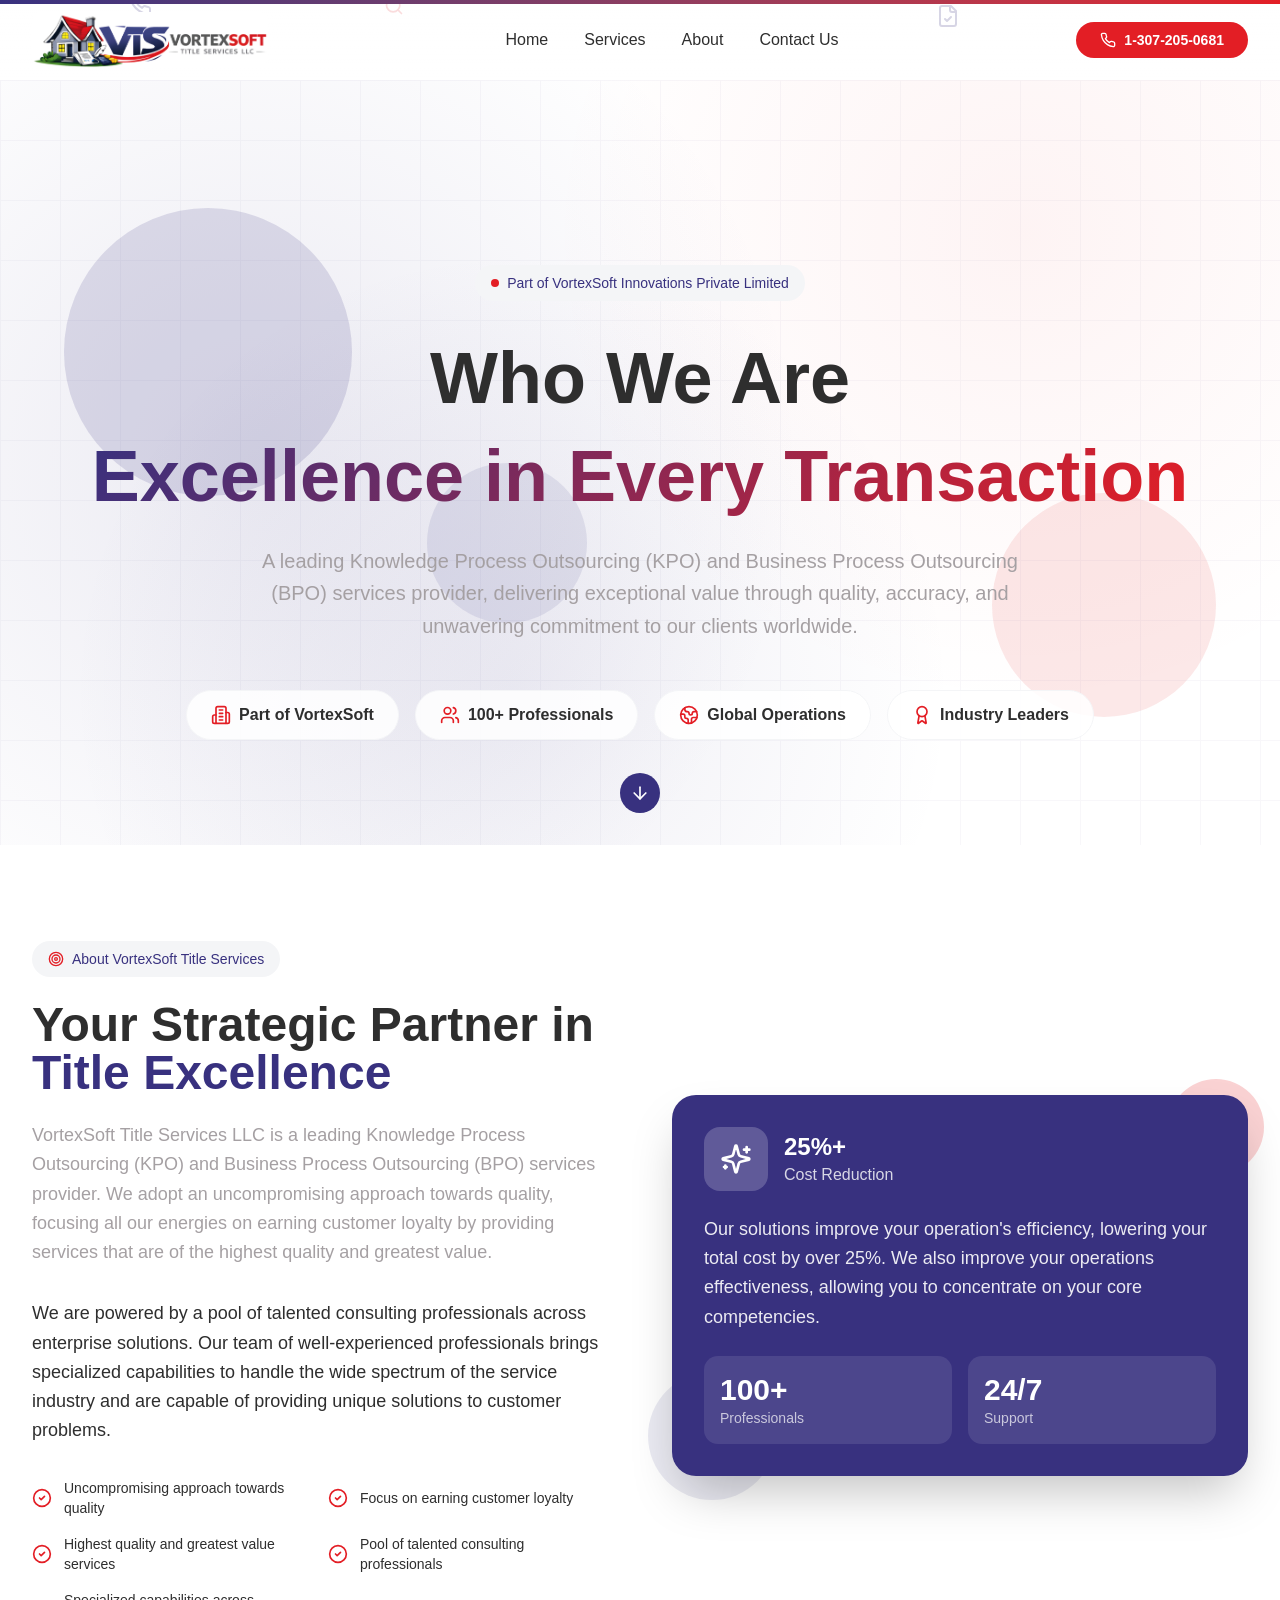
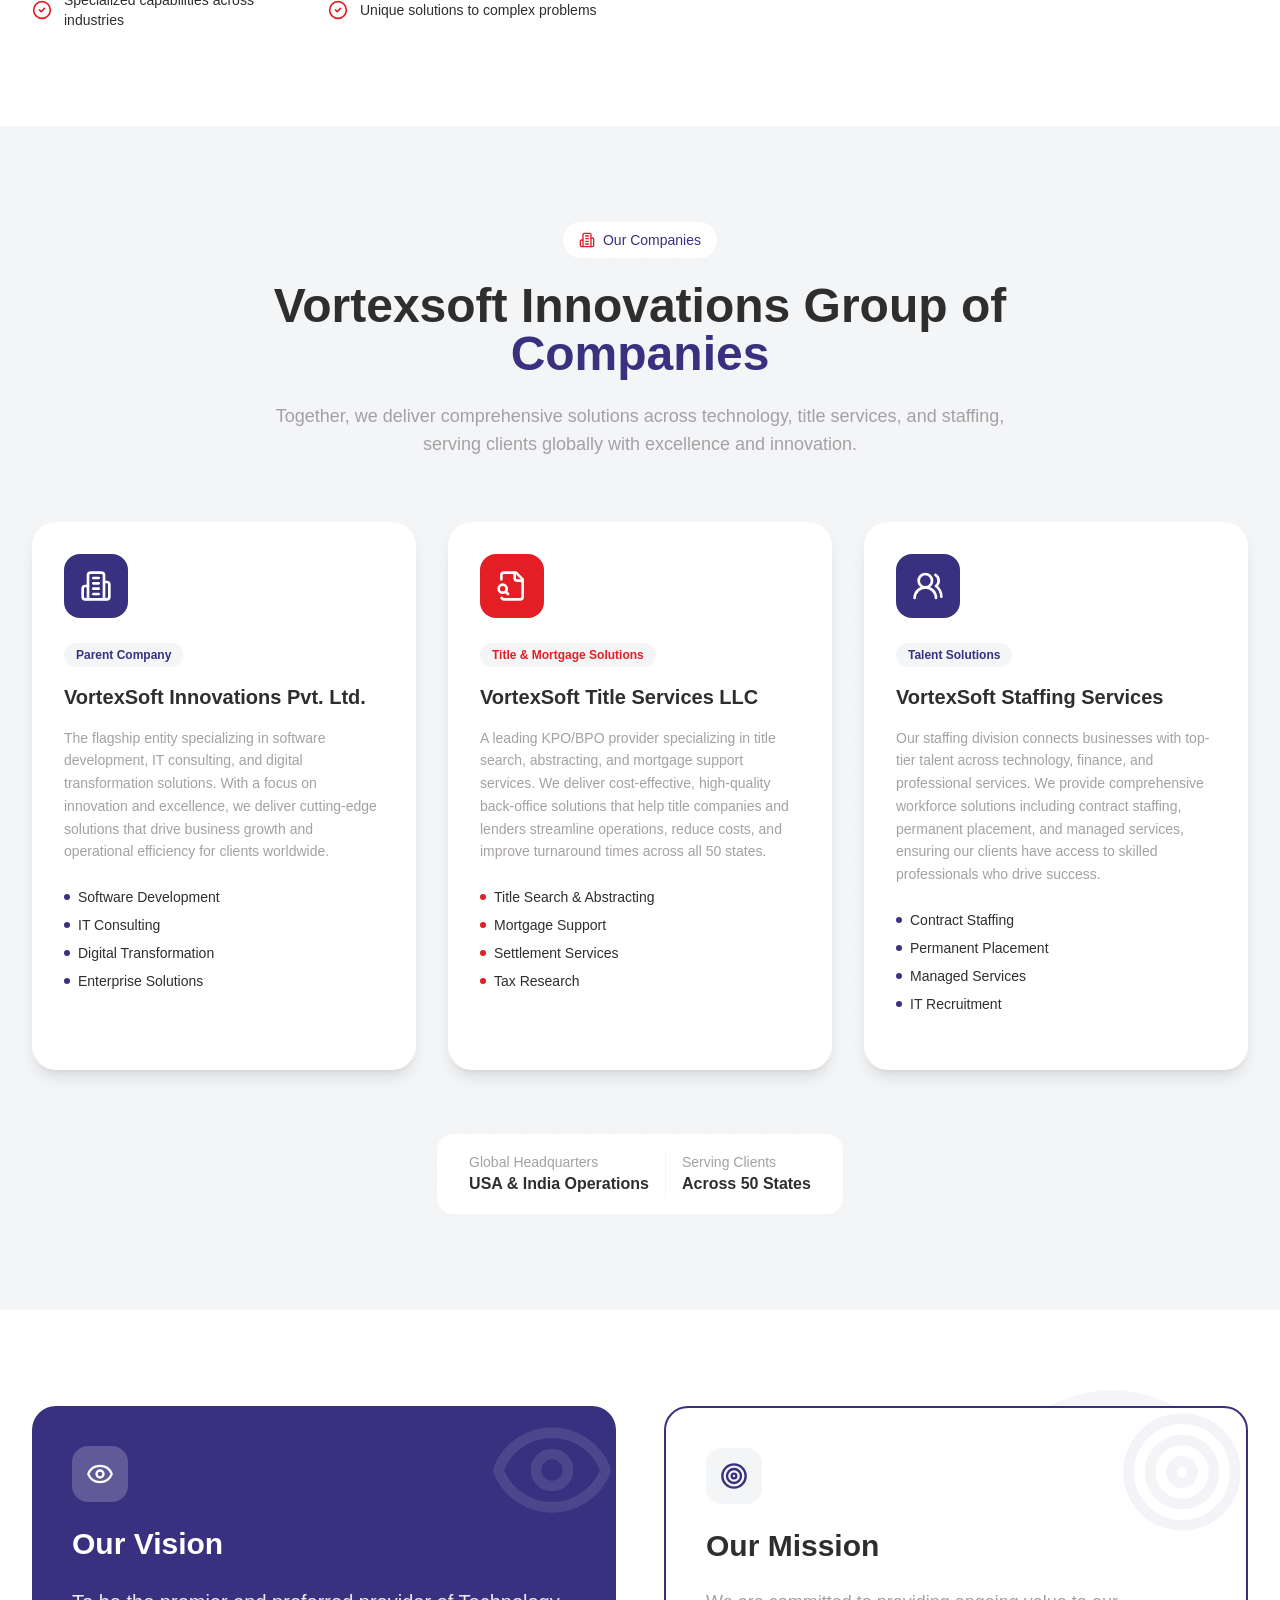
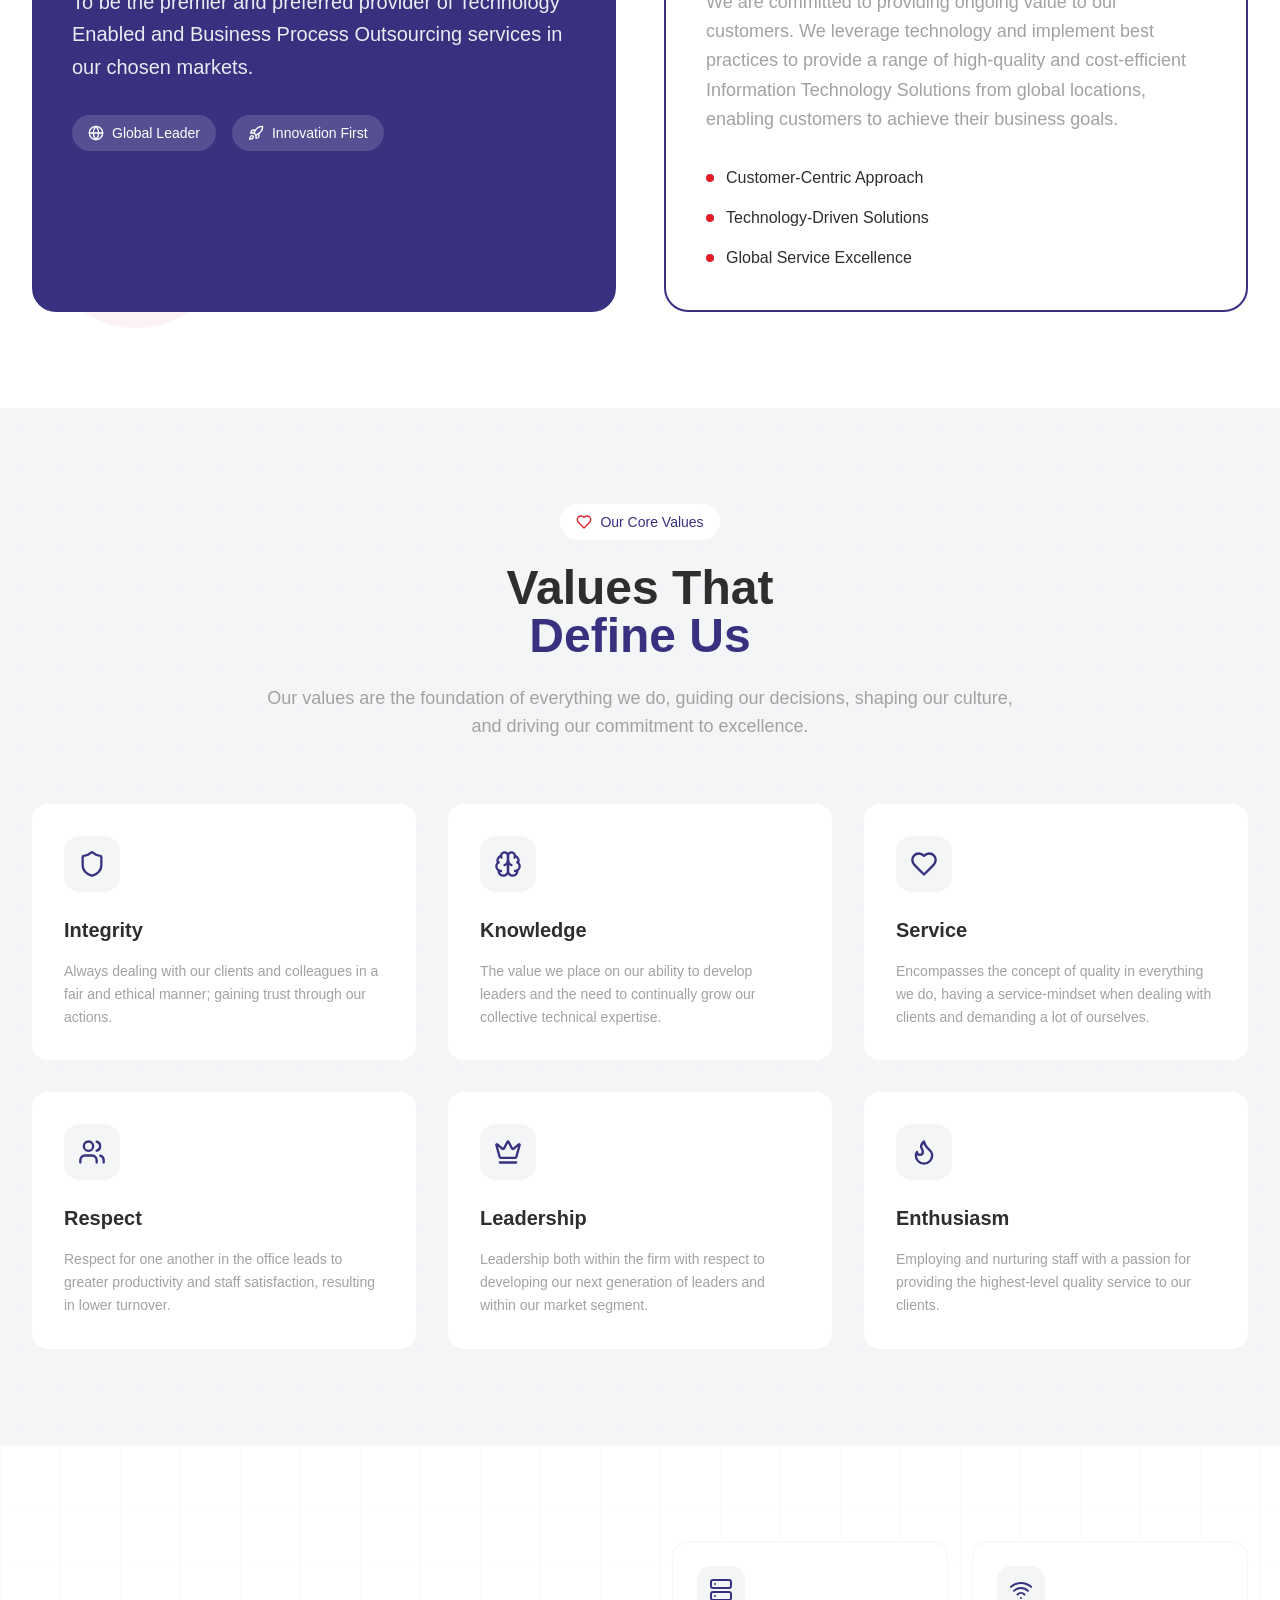
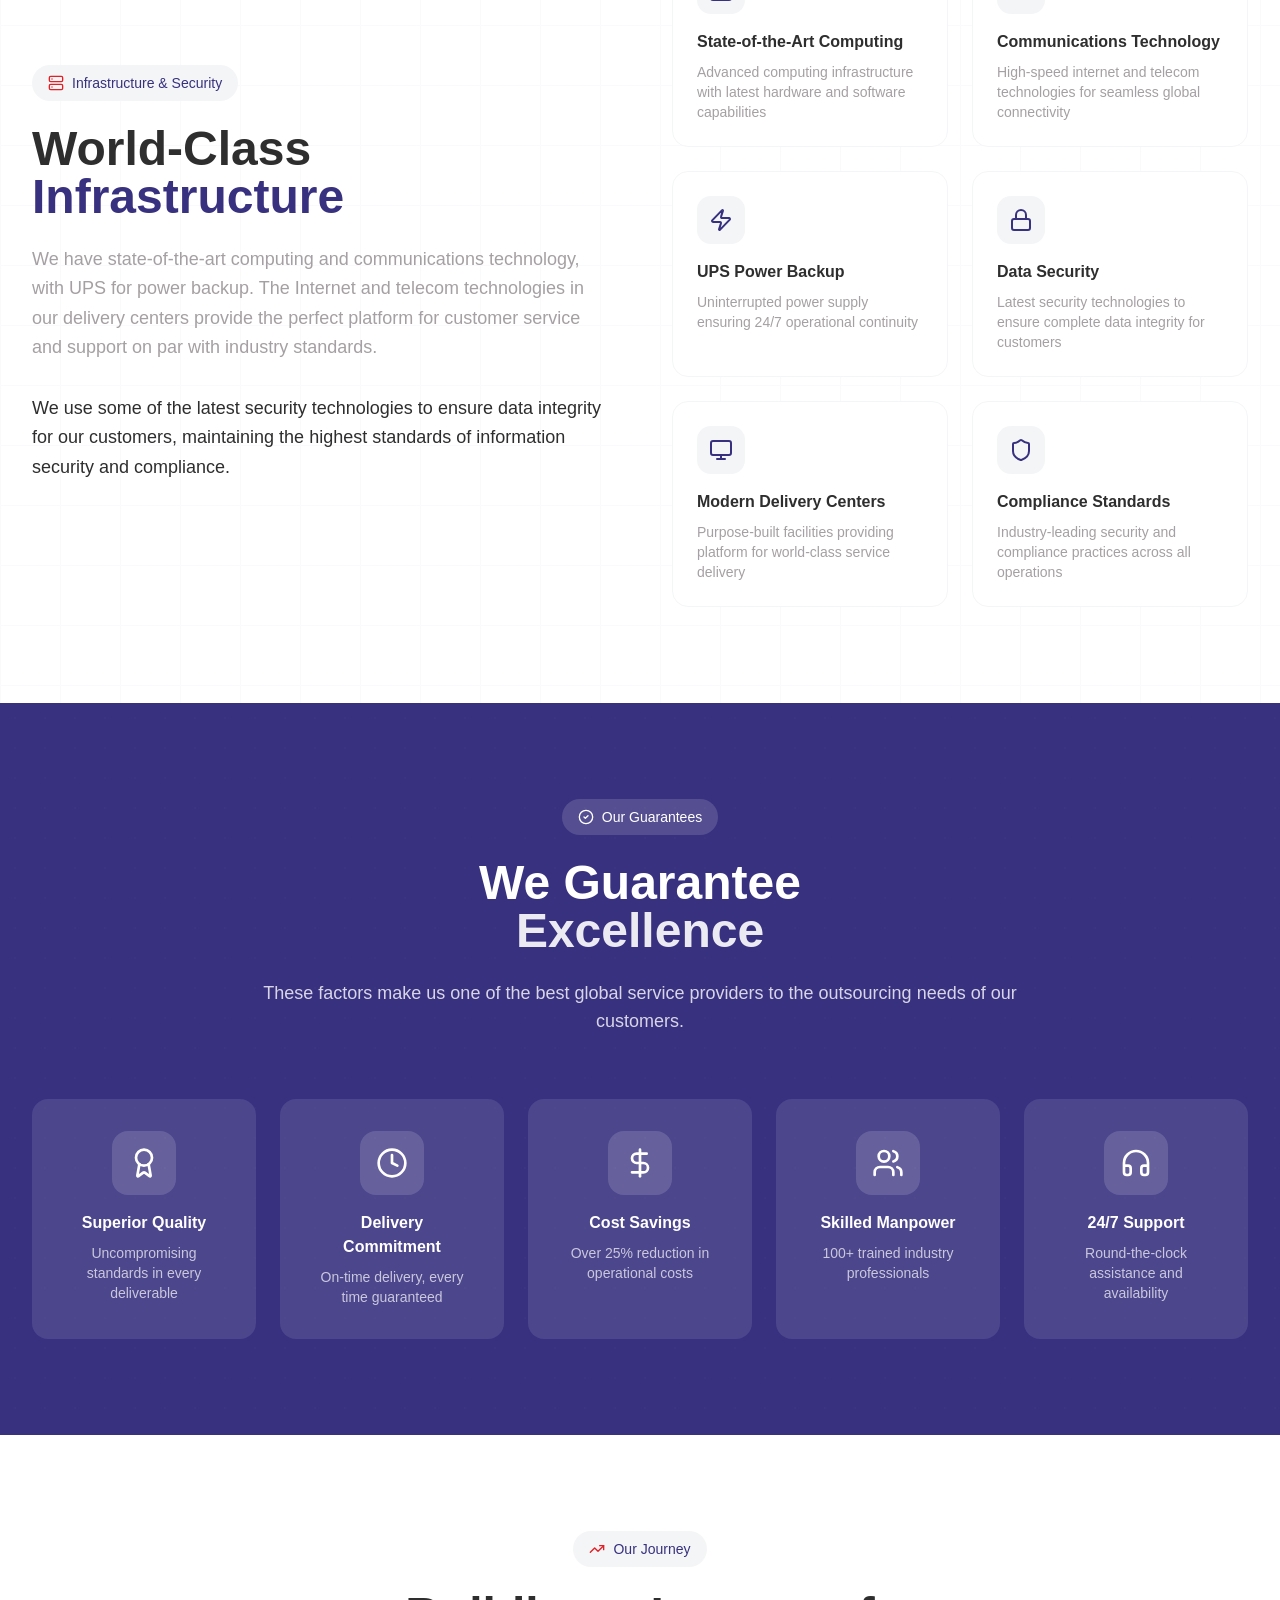
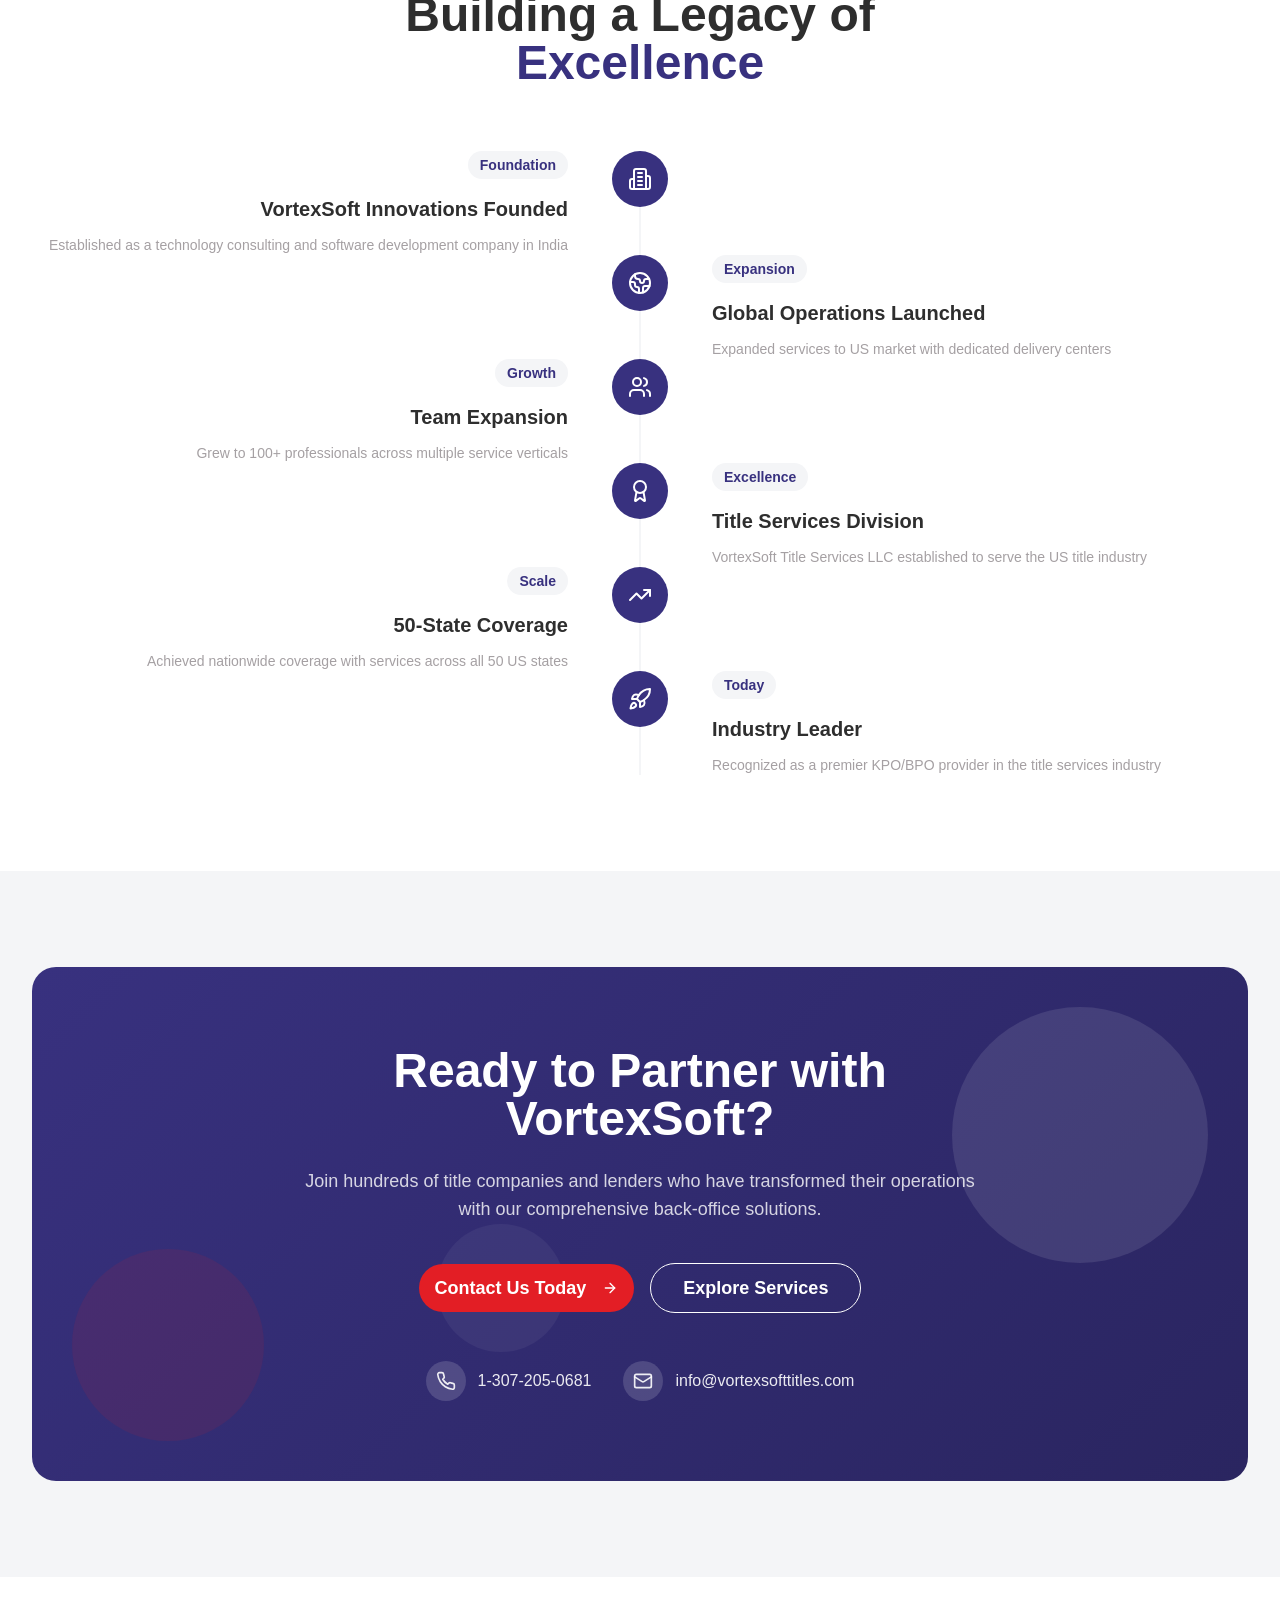
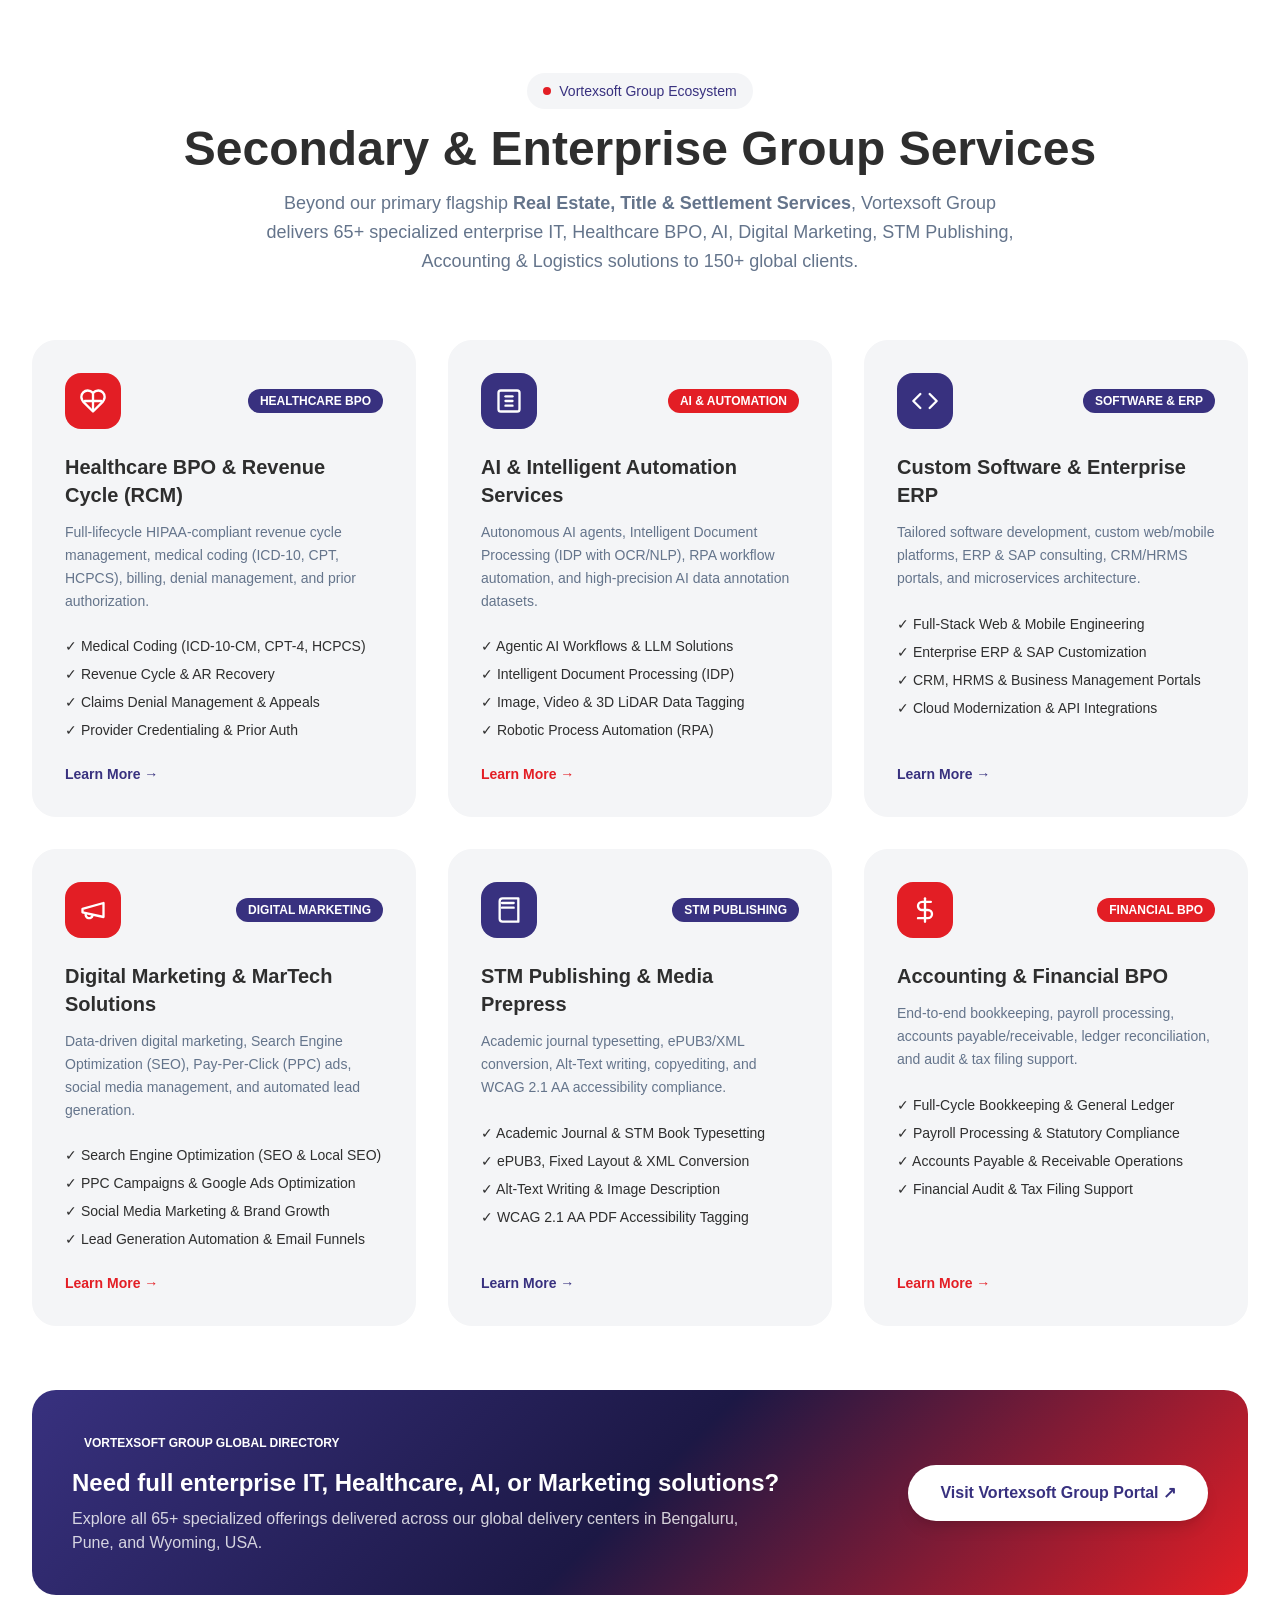
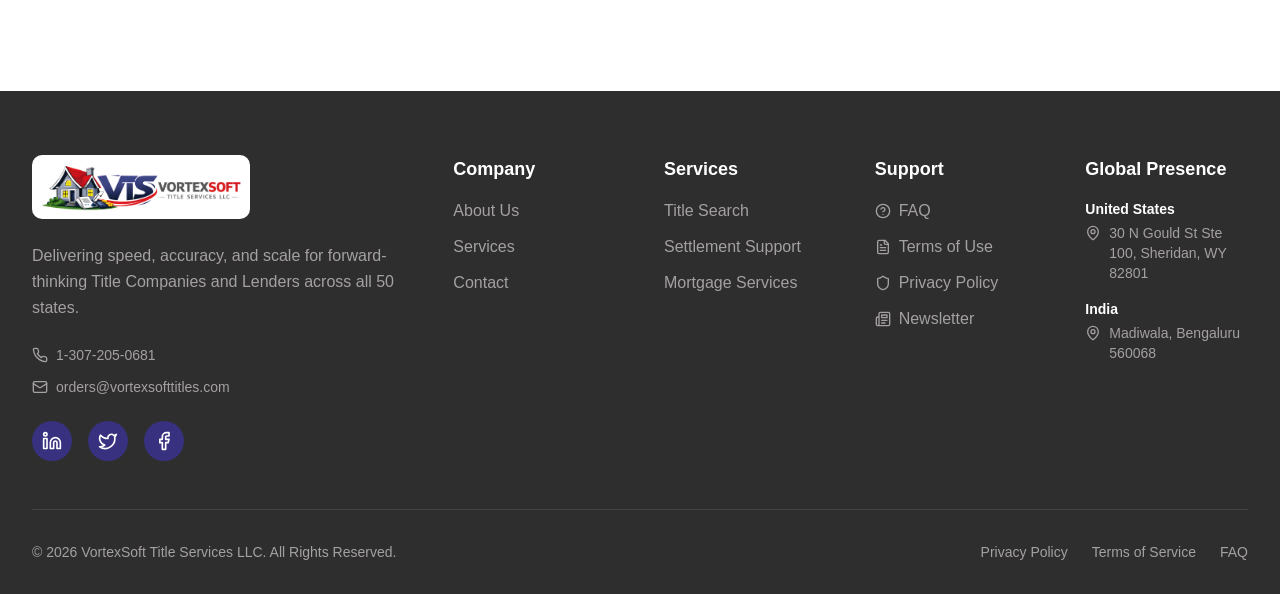
==== commit 96635eb0: "Add DOM mutation observer & post-hydration guarantee script for Secondary Enterprise Services visibi" ====
--- a/about.html
+++ b/about.html
@@ -1 +1,401 @@
-<!DOCTYPE html><html lang="en"><head><meta charSet="utf-8"/><meta name="viewport" content="width=device-width, initial-scale=1"/><link rel="preload" as="image" href="/images/vts-20logo-20croped-20.jpg" fetchPriority="high"/><link rel="stylesheet" href="/_next/static/css/7cca8e2c5137bd71.css" data-precedence="next"/><link rel="stylesheet" href="/_next/static/css/7969a7bd69b81a4e.css" data-precedence="next"/><link rel="preload" as="script" fetchPriority="low" href="/_next/static/chunks/webpack-613bce94775aa4c2.js"/><script src="/_next/static/chunks/fd9d1056-c5913bfd2bb115c2.js" async=""></script><script src="/_next/static/chunks/23-4376a4c242103df3.js" async=""></script><script src="/_next/static/chunks/main-app-9d5892848d6a10f7.js" async=""></script><script src="/_next/static/chunks/531-c38c8d126d5b8cf1.js" async=""></script><script src="/_next/static/chunks/767-ae37ff69fea8f64f.js" async=""></script><script src="/_next/static/chunks/616-3f2c04735d9cdb0f.js" async=""></script><script src="/_next/static/chunks/app/about/page-b1042851c9435fce.js" async=""></script><script src="/_next/static/chunks/app/layout-6ffde5801aab3007.js" async=""></script><meta name="theme-color" content="#38317F"/><title>About Us | VortexSoft Title Services LLC</title><meta name="description" content="Learn about VortexSoft Title Services LLC, a leading KPO/BPO provider and part of VortexSoft Innovations Private Limited. Discover our mission, values, and commitment to excellence."/><meta name="keywords" content="title search,title services,mortgage services,title examination,settlement services"/><link rel="icon" href="/icon-light-32x32.png" media="(prefers-color-scheme: light)"/><link rel="icon" href="/icon-dark-32x32.png" media="(prefers-color-scheme: dark)"/><link rel="icon" href="/icon.svg" type="image/svg+xml"/><link rel="apple-touch-icon" href="/apple-icon.png"/><script type="application/ld+json">[{"@context":"https://schema.org","@type":"Organization","name":"VortexSoft Title Services LLC","url":"https://www.vortexsofttitles.com","logo":"https://www.vortexsofttitles.com/logo.png","sameAs":["https://www.linkedin.com/company/vortexsoft-title-services"]},{"@context":"https://schema.org","@type":"WebSite","name":"VortexSoft Title Services LLC","url":"https://www.vortexsofttitles.com/"}]</script><script src="/_next/static/chunks/polyfills-78c92fac7aa8fdd8.js" noModule=""></script></head><body class="font-sans antialiased"><main class="min-h-screen bg-background"><nav class="fixed top-0 left-0 right-0 z-50 transition-all duration-500 bg-gradient-to-b from-white/90 to-white/70 backdrop-blur-sm py-3"><div class="absolute inset-0 overflow-hidden pointer-events-none"><div class="absolute -top-2 left-[10%] transition-all duration-500 opacity-20"><svg xmlns="http://www.w3.org/2000/svg" width="24" height="24" viewBox="0 0 24 24" fill="none" stroke="currentColor" stroke-width="2" stroke-linecap="round" stroke-linejoin="round" class="lucide lucide-phone h-6 w-6 text-[#38317F] animate-float" style="animation-delay:0s"><path d="M22 16.92v3a2 2 0 0 1-2.18 2 19.79 19.79 0 0 1-8.63-3.07 19.5 19.5 0 0 1-6-6 19.79 19.79 0 0 1-3.07-8.67A2 2 0 0 1 4.11 2h3a2 2 0 0 1 2 1.72 12.84 12.84 0 0 0 .7 2.81 2 2 0 0 1-.45 2.11L8.09 9.91a16 16 0 0 0 6 6l1.27-1.27a2 2 0 0 1 2.11-.45 12.84 12.84 0 0 0 2.81.7A2 2 0 0 1 22 16.92z"></path></svg></div><div class="absolute -top-1 left-[30%] transition-all duration-500 opacity-15"><svg xmlns="http://www.w3.org/2000/svg" width="24" height="24" viewBox="0 0 24 24" fill="none" stroke="currentColor" stroke-width="2" stroke-linecap="round" stroke-linejoin="round" class="lucide lucide-search h-5 w-5 text-[#E31E25] animate-float" style="animation-delay:1s"><circle cx="11" cy="11" r="8"></circle><path d="m21 21-4.3-4.3"></path></svg></div><div class="absolute top-1 right-[25%] transition-all duration-500 opacity-20"><svg xmlns="http://www.w3.org/2000/svg" width="24" height="24" viewBox="0 0 24 24" fill="none" stroke="currentColor" stroke-width="2" stroke-linecap="round" stroke-linejoin="round" class="lucide lucide-file-check h-6 w-6 text-[#38317F] animate-float" style="animation-delay:2s"><path d="M15 2H6a2 2 0 0 0-2 2v16a2 2 0 0 0 2 2h12a2 2 0 0 0 2-2V7Z"></path><path d="M14 2v4a2 2 0 0 0 2 2h4"></path><path d="m9 15 2 2 4-4"></path></svg></div></div><div class="absolute top-0 left-0 right-0 h-1 bg-gradient-to-r from-[#38317F] via-[#E31E25] to-[#38317F] animate-gradient" style="background-size:200% 100%"></div><div class="mx-auto max-w-7xl px-4 sm:px-6 lg:px-8"><div class="flex items-center justify-between"><a class="flex items-center group relative" href="/"><div class="relative overflow-hidden rounded-lg"><img alt="VortexSoft Title Services LLC" fetchPriority="high" width="200" height="60" decoding="async" data-nimg="1" class="h-12 sm:h-14 w-auto object-contain transition-all duration-300 group-hover:scale-105" style="color:transparent" src="/images/vts-20logo-20croped-20.jpg"/><div class="absolute inset-0 bg-gradient-to-r from-transparent via-white/30 to-transparent -translate-x-full group-hover:translate-x-full transition-transform duration-700"></div></div></a><div class="hidden md:flex items-center gap-1"><a class="relative px-4 py-2 font-medium transition-all duration-300 rounded-full group text-[#38317F]" style="animation-delay:0ms" href="/"><span class="absolute inset-0 rounded-full transition-all duration-300 bg-[#38317F]/10"></span><span class="relative z-10">Home</span><span class="absolute bottom-0 left-1/2 -translate-x-1/2 w-1.5 h-1.5 rounded-full bg-[#E31E25] animate-pulse-scale"></span><span class="absolute bottom-1 left-1/2 h-0.5 bg-[#E31E25] transition-all duration-300 w-8 -translate-x-1/2"></span></a><a class="relative px-4 py-2 font-medium transition-all duration-300 rounded-full group text-[#2E2E2E] hover:text-[#38317F]" style="animation-delay:100ms" href="/services"><span class="absolute inset-0 rounded-full transition-all duration-300 bg-transparent group-hover:bg-[#38317F]/5"></span><span class="relative z-10">Services</span><span class="absolute bottom-1 left-1/2 h-0.5 bg-[#E31E25] transition-all duration-300 w-0 group-hover:w-8 -translate-x-1/2"></span></a><a class="relative px-4 py-2 font-medium transition-all duration-300 rounded-full group text-[#2E2E2E] hover:text-[#38317F]" style="animation-delay:200ms" href="/about"><span class="absolute inset-0 rounded-full transition-all duration-300 bg-transparent group-hover:bg-[#38317F]/5"></span><span class="relative z-10">About</span><span class="absolute bottom-1 left-1/2 h-0.5 bg-[#E31E25] transition-all duration-300 w-0 group-hover:w-8 -translate-x-1/2"></span></a><a class="relative px-4 py-2 font-medium transition-all duration-300 rounded-full group text-[#2E2E2E] hover:text-[#38317F]" style="animation-delay:300ms" href="/contact"><span class="absolute inset-0 rounded-full transition-all duration-300 bg-transparent group-hover:bg-[#38317F]/5"></span><span class="relative z-10">Contact Us</span><span class="absolute bottom-1 left-1/2 h-0.5 bg-[#E31E25] transition-all duration-300 w-0 group-hover:w-8 -translate-x-1/2"></span></a></div><div class="hidden md:flex items-center gap-4"><a href="/contact"><button data-slot="button" class="inline-flex items-center justify-center gap-2 whitespace-nowrap text-sm disabled:pointer-events-none disabled:opacity-50 [&amp;_svg]:pointer-events-none [&amp;_svg:not([class*=&#x27;size-&#x27;])]:size-4 shrink-0 [&amp;_svg]:shrink-0 outline-none focus-visible:border-ring focus-visible:ring-ring/50 focus-visible:ring-[3px] aria-invalid:ring-destructive/20 dark:aria-invalid:ring-destructive/40 aria-invalid:border-destructive bg-primary text-primary-foreground hover:bg-primary/90 h-9 has-[&gt;svg]:px-3 relative px-6 py-2 rounded-full font-semibold overflow-hidden group transition-all duration-300 hover:shadow-lg hover:shadow-[#E31E25]/30" style="background-color:#E31E25;color:#FFFFFF"><span class="absolute inset-0 bg-gradient-to-r from-transparent via-white/20 to-transparent -translate-x-full group-hover:translate-x-full transition-transform duration-500"></span><span class="relative flex items-center gap-2"><svg xmlns="http://www.w3.org/2000/svg" width="24" height="24" viewBox="0 0 24 24" fill="none" stroke="currentColor" stroke-width="2" stroke-linecap="round" stroke-linejoin="round" class="lucide lucide-phone h-4 w-4"><path d="M22 16.92v3a2 2 0 0 1-2.18 2 19.79 19.79 0 0 1-8.63-3.07 19.5 19.5 0 0 1-6-6 19.79 19.79 0 0 1-3.07-8.67A2 2 0 0 1 4.11 2h3a2 2 0 0 1 2 1.72 12.84 12.84 0 0 0 .7 2.81 2 2 0 0 1-.45 2.11L8.09 9.91a16 16 0 0 0 6 6l1.27-1.27a2 2 0 0 1 2.11-.45 12.84 12.84 0 0 0 2.81.7A2 2 0 0 1 22 16.92z"></path></svg>1-307-205-0681</span></button></a></div><button class="md:hidden p-2 rounded-lg transition-all duration-300 hover:bg-[#38317F]/10" style="color:#38317F"><div class="relative w-6 h-6"><svg xmlns="http://www.w3.org/2000/svg" width="24" height="24" viewBox="0 0 24 24" fill="none" stroke="currentColor" stroke-width="2" stroke-linecap="round" stroke-linejoin="round" class="lucide lucide-menu absolute inset-0 transition-all duration-300 opacity-100 rotate-0 scale-100"><line x1="4" x2="20" y1="12" y2="12"></line><line x1="4" x2="20" y1="6" y2="6"></line><line x1="4" x2="20" y1="18" y2="18"></line></svg><svg xmlns="http://www.w3.org/2000/svg" width="24" height="24" viewBox="0 0 24 24" fill="none" stroke="currentColor" stroke-width="2" stroke-linecap="round" stroke-linejoin="round" class="lucide lucide-x absolute inset-0 transition-all duration-300 opacity-0 -rotate-90 scale-0"><path d="M18 6 6 18"></path><path d="m6 6 12 12"></path></svg></div></button></div><div class="md:hidden overflow-hidden transition-all duration-500 ease-in-out max-h-0 opacity-0"><div class="pt-4 pb-4 border-t border-[#F4F5F7] mt-4"><div class="flex flex-col gap-2"><a class="font-medium py-3 px-4 rounded-xl transition-all duration-300 bg-[#38317F]/10 text-[#38317F]" style="animation-delay:0ms;transform:translateX(-20px);opacity:0;transition:all 0.3s ease 0ms" href="/">Home</a><a class="font-medium py-3 px-4 rounded-xl transition-all duration-300 text-[#2E2E2E] hover:bg-[#F4F5F7]" style="animation-delay:50ms;transform:translateX(-20px);opacity:0;transition:all 0.3s ease 50ms" href="/services">Services</a><a class="font-medium py-3 px-4 rounded-xl transition-all duration-300 text-[#2E2E2E] hover:bg-[#F4F5F7]" style="animation-delay:100ms;transform:translateX(-20px);opacity:0;transition:all 0.3s ease 100ms" href="/about">About</a><a class="font-medium py-3 px-4 rounded-xl transition-all duration-300 text-[#2E2E2E] hover:bg-[#F4F5F7]" style="animation-delay:150ms;transform:translateX(-20px);opacity:0;transition:all 0.3s ease 150ms" href="/contact">Contact Us</a><a href="/contact"><button data-slot="button" class="whitespace-nowrap text-sm transition-all disabled:pointer-events-none disabled:opacity-50 [&amp;_svg]:pointer-events-none [&amp;_svg:not([class*=&#x27;size-&#x27;])]:size-4 shrink-0 [&amp;_svg]:shrink-0 outline-none focus-visible:border-ring focus-visible:ring-ring/50 focus-visible:ring-[3px] aria-invalid:ring-destructive/20 dark:aria-invalid:ring-destructive/40 aria-invalid:border-destructive bg-primary text-primary-foreground hover:bg-primary/90 h-9 has-[&gt;svg]:px-3 mt-2 px-6 py-3 rounded-full font-semibold w-full flex items-center justify-center gap-2" style="background-color:#E31E25;color:#FFFFFF"><svg xmlns="http://www.w3.org/2000/svg" width="24" height="24" viewBox="0 0 24 24" fill="none" stroke="currentColor" stroke-width="2" stroke-linecap="round" stroke-linejoin="round" class="lucide lucide-phone h-4 w-4"><path d="M22 16.92v3a2 2 0 0 1-2.18 2 19.79 19.79 0 0 1-8.63-3.07 19.5 19.5 0 0 1-6-6 19.79 19.79 0 0 1-3.07-8.67A2 2 0 0 1 4.11 2h3a2 2 0 0 1 2 1.72 12.84 12.84 0 0 0 .7 2.81 2 2 0 0 1-.45 2.11L8.09 9.91a16 16 0 0 0 6 6l1.27-1.27a2 2 0 0 1 2.11-.45 12.84 12.84 0 0 0 2.81.7A2 2 0 0 1 22 16.92z"></path></svg>1-307-205-0681</button></a></div></div></div></div></nav><div class="h-16 sm:h-20"></div><section class="relative min-h-[85vh] flex items-center justify-center overflow-hidden particle-bg pt-20"><div class="absolute inset-0 overflow-hidden pointer-events-none"><div class="absolute top-32 left-16 w-72 h-72 rounded-full opacity-15 animate-float" style="background-color:#38317F;animation-delay:0s"></div><div class="absolute bottom-32 right-16 w-56 h-56 rounded-full opacity-10 animate-float" style="background-color:#E31E25;animation-delay:2s"></div><div class="absolute top-1/2 left-1/3 w-40 h-40 rounded-full opacity-10 animate-float" style="background-color:#38317F;animation-delay:4s"></div><div class="absolute inset-0 opacity-[0.03]" style="background-image:linear-gradient(#38317F 1px, transparent 1px), linear-gradient(90deg, #38317F 1px, transparent 1px);background-size:60px 60px"></div></div><div class="relative z-10 mx-auto max-w-7xl px-4 sm:px-6 lg:px-8 py-20"><div class="text-center"><div class="inline-flex items-center gap-2 px-4 py-2 rounded-full mb-8 transition-all duration-700 opacity-0 translate-y-4" style="background-color:#F4F5F7"><span class="w-2 h-2 rounded-full animate-pulse" style="background-color:#E31E25"></span><span style="color:#38317F" class="font-medium text-sm">Part of VortexSoft Innovations Private Limited</span></div><h1 class="text-4xl sm:text-5xl md:text-6xl lg:text-7xl font-bold leading-tight mb-6 transition-all duration-700 delay-100 opacity-0 translate-y-4" style="color:#2E2E2E"><span class="block">Who We Are</span><span class="block mt-2 bg-clip-text text-transparent animate-gradient" style="background-image:linear-gradient(135deg, #38317F 0%, #E31E25 50%, #38317F 100%);background-size:200% 200%">Excellence in Every Transaction</span></h1><p class="max-w-3xl mx-auto text-lg sm:text-xl mb-12 leading-relaxed transition-all duration-700 delay-200 opacity-0 translate-y-4" style="color:#A5A0A3">A leading Knowledge Process Outsourcing (KPO) and Business Process Outsourcing (BPO) services provider, delivering exceptional value through quality, accuracy, and unwavering commitment to our clients worldwide.</p><div class="flex flex-wrap justify-center gap-4 transition-all duration-700 delay-300 opacity-0 translate-y-4"><div class="flex items-center gap-2 px-6 py-3 rounded-full glass border transition-all duration-300 hover:scale-105 hover-lift" style="border-color:#F4F5F7"><svg xmlns="http://www.w3.org/2000/svg" width="24" height="24" viewBox="0 0 24 24" fill="none" stroke="currentColor" stroke-width="2" stroke-linecap="round" stroke-linejoin="round" class="lucide lucide-building2 h-5 w-5" style="color:#E31E25"><path d="M6 22V4a2 2 0 0 1 2-2h8a2 2 0 0 1 2 2v18Z"></path><path d="M6 12H4a2 2 0 0 0-2 2v6a2 2 0 0 0 2 2h2"></path><path d="M18 9h2a2 2 0 0 1 2 2v9a2 2 0 0 1-2 2h-2"></path><path d="M10 6h4"></path><path d="M10 10h4"></path><path d="M10 14h4"></path><path d="M10 18h4"></path></svg><span class="font-semibold" style="color:#2E2E2E">Part of VortexSoft</span></div><div class="flex items-center gap-2 px-6 py-3 rounded-full glass border transition-all duration-300 hover:scale-105 hover-lift" style="border-color:#F4F5F7"><svg xmlns="http://www.w3.org/2000/svg" width="24" height="24" viewBox="0 0 24 24" fill="none" stroke="currentColor" stroke-width="2" stroke-linecap="round" stroke-linejoin="round" class="lucide lucide-users h-5 w-5" style="color:#E31E25"><path d="M16 21v-2a4 4 0 0 0-4-4H6a4 4 0 0 0-4 4v2"></path><circle cx="9" cy="7" r="4"></circle><path d="M22 21v-2a4 4 0 0 0-3-3.87"></path><path d="M16 3.13a4 4 0 0 1 0 7.75"></path></svg><span class="font-semibold" style="color:#2E2E2E">100+ Professionals</span></div><div class="flex items-center gap-2 px-6 py-3 rounded-full glass border transition-all duration-300 hover:scale-105 hover-lift" style="border-color:#F4F5F7"><svg xmlns="http://www.w3.org/2000/svg" width="24" height="24" viewBox="0 0 24 24" fill="none" stroke="currentColor" stroke-width="2" stroke-linecap="round" stroke-linejoin="round" class="lucide lucide-earth h-5 w-5" style="color:#E31E25"><path d="M21.54 15H17a2 2 0 0 0-2 2v4.54"></path><path d="M7 3.34V5a3 3 0 0 0 3 3a2 2 0 0 1 2 2c0 1.1.9 2 2 2a2 2 0 0 0 2-2c0-1.1.9-2 2-2h3.17"></path><path d="M11 21.95V18a2 2 0 0 0-2-2a2 2 0 0 1-2-2v-1a2 2 0 0 0-2-2H2.05"></path><circle cx="12" cy="12" r="10"></circle></svg><span class="font-semibold" style="color:#2E2E2E">Global Operations</span></div><div class="flex items-center gap-2 px-6 py-3 rounded-full glass border transition-all duration-300 hover:scale-105 hover-lift" style="border-color:#F4F5F7"><svg xmlns="http://www.w3.org/2000/svg" width="24" height="24" viewBox="0 0 24 24" fill="none" stroke="currentColor" stroke-width="2" stroke-linecap="round" stroke-linejoin="round" class="lucide lucide-award h-5 w-5" style="color:#E31E25"><path d="m15.477 12.89 1.515 8.526a.5.5 0 0 1-.81.47l-3.58-2.687a1 1 0 0 0-1.197 0l-3.586 2.686a.5.5 0 0 1-.81-.469l1.514-8.526"></path><circle cx="12" cy="8" r="6"></circle></svg><span class="font-semibold" style="color:#2E2E2E">Industry Leaders</span></div></div></div></div><div class="absolute bottom-8 left-1/2 -translate-x-1/2 animate-bounce"><div class="w-10 h-10 rounded-full flex items-center justify-center" style="background-color:#38317F"><svg xmlns="http://www.w3.org/2000/svg" width="24" height="24" viewBox="0 0 24 24" fill="none" stroke="currentColor" stroke-width="2" stroke-linecap="round" stroke-linejoin="round" class="lucide lucide-arrow-down h-5 w-5" style="color:#FFFFFF"><path d="M12 5v14"></path><path d="m19 12-7 7-7-7"></path></svg></div></div></section><section class="py-24 relative" style="background-color:#FFFFFF"><div class="mx-auto max-w-7xl px-4 sm:px-6 lg:px-8"><div class="grid lg:grid-cols-2 gap-16 items-center"><div class="transition-all duration-700 opacity-0 -translate-x-8"><div class="inline-flex items-center gap-2 px-4 py-2 rounded-full mb-6" style="background-color:#F4F5F7"><svg xmlns="http://www.w3.org/2000/svg" width="24" height="24" viewBox="0 0 24 24" fill="none" stroke="currentColor" stroke-width="2" stroke-linecap="round" stroke-linejoin="round" class="lucide lucide-target h-4 w-4" style="color:#E31E25"><circle cx="12" cy="12" r="10"></circle><circle cx="12" cy="12" r="6"></circle><circle cx="12" cy="12" r="2"></circle></svg><span class="text-sm font-medium" style="color:#38317F">About VortexSoft Title Services</span></div><h2 class="text-3xl sm:text-4xl lg:text-5xl font-bold mb-6" style="color:#2E2E2E">Your Strategic Partner in<span class="block" style="color:#38317F">Title Excellence</span></h2><p class="text-lg leading-relaxed mb-8" style="color:#A5A0A3">VortexSoft Title Services LLC is a leading Knowledge Process Outsourcing (KPO) and Business Process Outsourcing (BPO) services provider. We adopt an uncompromising approach towards quality, focusing all our energies on earning customer loyalty by providing services that are of the highest quality and greatest value.</p><p class="text-lg leading-relaxed mb-8" style="color:#2E2E2E">We are powered by a pool of talented consulting professionals across enterprise solutions. Our team of well-experienced professionals brings specialized capabilities to handle the wide spectrum of the service industry and are capable of providing unique solutions to customer problems.</p><div class="grid sm:grid-cols-2 gap-4"><div class="flex items-center gap-3 transition-all duration-500" style="transition-delay:0ms"><svg xmlns="http://www.w3.org/2000/svg" width="24" height="24" viewBox="0 0 24 24" fill="none" stroke="currentColor" stroke-width="2" stroke-linecap="round" stroke-linejoin="round" class="lucide lucide-circle-check h-5 w-5 flex-shrink-0" style="color:#E31E25"><circle cx="12" cy="12" r="10"></circle><path d="m9 12 2 2 4-4"></path></svg><span class="text-sm font-medium" style="color:#2E2E2E">Uncompromising approach towards quality</span></div><div class="flex items-center gap-3 transition-all duration-500" style="transition-delay:100ms"><svg xmlns="http://www.w3.org/2000/svg" width="24" height="24" viewBox="0 0 24 24" fill="none" stroke="currentColor" stroke-width="2" stroke-linecap="round" stroke-linejoin="round" class="lucide lucide-circle-check h-5 w-5 flex-shrink-0" style="color:#E31E25"><circle cx="12" cy="12" r="10"></circle><path d="m9 12 2 2 4-4"></path></svg><span class="text-sm font-medium" style="color:#2E2E2E">Focus on earning customer loyalty</span></div><div class="flex items-center gap-3 transition-all duration-500" style="transition-delay:200ms"><svg xmlns="http://www.w3.org/2000/svg" width="24" height="24" viewBox="0 0 24 24" fill="none" stroke="currentColor" stroke-width="2" stroke-linecap="round" stroke-linejoin="round" class="lucide lucide-circle-check h-5 w-5 flex-shrink-0" style="color:#E31E25"><circle cx="12" cy="12" r="10"></circle><path d="m9 12 2 2 4-4"></path></svg><span class="text-sm font-medium" style="color:#2E2E2E">Highest quality and greatest value services</span></div><div class="flex items-center gap-3 transition-all duration-500" style="transition-delay:300ms"><svg xmlns="http://www.w3.org/2000/svg" width="24" height="24" viewBox="0 0 24 24" fill="none" stroke="currentColor" stroke-width="2" stroke-linecap="round" stroke-linejoin="round" class="lucide lucide-circle-check h-5 w-5 flex-shrink-0" style="color:#E31E25"><circle cx="12" cy="12" r="10"></circle><path d="m9 12 2 2 4-4"></path></svg><span class="text-sm font-medium" style="color:#2E2E2E">Pool of talented consulting professionals</span></div><div class="flex items-center gap-3 transition-all duration-500" style="transition-delay:400ms"><svg xmlns="http://www.w3.org/2000/svg" width="24" height="24" viewBox="0 0 24 24" fill="none" stroke="currentColor" stroke-width="2" stroke-linecap="round" stroke-linejoin="round" class="lucide lucide-circle-check h-5 w-5 flex-shrink-0" style="color:#E31E25"><circle cx="12" cy="12" r="10"></circle><path d="m9 12 2 2 4-4"></path></svg><span class="text-sm font-medium" style="color:#2E2E2E">Specialized capabilities across industries</span></div><div class="flex items-center gap-3 transition-all duration-500" style="transition-delay:500ms"><svg xmlns="http://www.w3.org/2000/svg" width="24" height="24" viewBox="0 0 24 24" fill="none" stroke="currentColor" stroke-width="2" stroke-linecap="round" stroke-linejoin="round" class="lucide lucide-circle-check h-5 w-5 flex-shrink-0" style="color:#E31E25"><circle cx="12" cy="12" r="10"></circle><path d="m9 12 2 2 4-4"></path></svg><span class="text-sm font-medium" style="color:#2E2E2E">Unique solutions to complex problems</span></div></div></div><div class="relative transition-all duration-700 delay-200 opacity-0 translate-x-8"><div class="relative"><div class="relative z-10 p-8 rounded-3xl shadow-2xl" style="background-color:#38317F"><div class="flex items-center gap-4 mb-6"><div class="w-16 h-16 rounded-2xl flex items-center justify-center" style="background-color:rgba(255,255,255,0.2)"><svg xmlns="http://www.w3.org/2000/svg" width="24" height="24" viewBox="0 0 24 24" fill="none" stroke="currentColor" stroke-width="2" stroke-linecap="round" stroke-linejoin="round" class="lucide lucide-sparkles h-8 w-8 text-white"><path d="M9.937 15.5A2 2 0 0 0 8.5 14.063l-6.135-1.582a.5.5 0 0 1 0-.962L8.5 9.936A2 2 0 0 0 9.937 8.5l1.582-6.135a.5.5 0 0 1 .963 0L14.063 8.5A2 2 0 0 0 15.5 9.937l6.135 1.581a.5.5 0 0 1 0 .964L15.5 14.063a2 2 0 0 0-1.437 1.437l-1.582 6.135a.5.5 0 0 1-.963 0z"></path><path d="M20 3v4"></path><path d="M22 5h-4"></path><path d="M4 17v2"></path><path d="M5 18H3"></path></svg></div><div><h3 class="text-2xl font-bold text-white">25%+</h3><p class="text-white/80">Cost Reduction</p></div></div><p class="text-white/90 text-lg leading-relaxed mb-6">Our solutions improve your operation&#x27;s efficiency, lowering your total cost by over 25%. We also improve your operations effectiveness, allowing you to concentrate on your core competencies.</p><div class="grid grid-cols-2 gap-4"><div class="p-4 rounded-xl" style="background-color:rgba(255,255,255,0.1)"><p class="text-3xl font-bold text-white">100+</p><p class="text-white/70 text-sm">Professionals</p></div><div class="p-4 rounded-xl" style="background-color:rgba(255,255,255,0.1)"><p class="text-3xl font-bold text-white">24/7</p><p class="text-white/70 text-sm">Support</p></div></div></div><div class="absolute -top-4 -right-4 w-24 h-24 rounded-full opacity-20 animate-float" style="background-color:#E31E25"></div><div class="absolute -bottom-6 -left-6 w-32 h-32 rounded-full opacity-10" style="background-color:#38317F"></div></div></div></div></div></section><section class="py-24 relative" style="background-color:#F4F5F7"><div class="absolute inset-0 opacity-[0.02]" style="background-image:radial-gradient(#38317F 1px, transparent 1px);background-size:30px 30px"></div><div class="relative z-10 mx-auto max-w-7xl px-4 sm:px-6 lg:px-8"><div class="text-center mb-16 transition-all duration-700 opacity-0 translate-y-4"><div class="inline-flex items-center gap-2 px-4 py-2 rounded-full mb-6" style="background-color:#FFFFFF"><svg xmlns="http://www.w3.org/2000/svg" width="24" height="24" viewBox="0 0 24 24" fill="none" stroke="currentColor" stroke-width="2" stroke-linecap="round" stroke-linejoin="round" class="lucide lucide-building2 h-4 w-4" style="color:#E31E25"><path d="M6 22V4a2 2 0 0 1 2-2h8a2 2 0 0 1 2 2v18Z"></path><path d="M6 12H4a2 2 0 0 0-2 2v6a2 2 0 0 0 2 2h2"></path><path d="M18 9h2a2 2 0 0 1 2 2v9a2 2 0 0 1-2 2h-2"></path><path d="M10 6h4"></path><path d="M10 10h4"></path><path d="M10 14h4"></path><path d="M10 18h4"></path></svg><span class="text-sm font-medium" style="color:#38317F">Our Companies</span></div><h2 class="text-3xl sm:text-4xl lg:text-5xl font-bold mb-6" style="color:#2E2E2E">Vortexsoft Innovations Group of<span class="block" style="color:#38317F">Companies</span></h2><p class="max-w-3xl mx-auto text-lg" style="color:#A5A0A3">Together, we deliver comprehensive solutions across technology, title services, and staffing, serving clients globally with excellence and innovation.</p></div><div class="grid lg:grid-cols-3 gap-8"><div class="group relative bg-white rounded-3xl p-8 shadow-lg transition-all duration-500 hover-lift opacity-0 translate-y-8" style="transition-delay:0ms"><div class="w-16 h-16 rounded-2xl flex items-center justify-center mb-6 transition-transform duration-300 group-hover:scale-110" style="background-color:#38317F"><svg xmlns="http://www.w3.org/2000/svg" width="24" height="24" viewBox="0 0 24 24" fill="none" stroke="currentColor" stroke-width="2" stroke-linecap="round" stroke-linejoin="round" class="lucide lucide-building2 h-8 w-8 text-white"><path d="M6 22V4a2 2 0 0 1 2-2h8a2 2 0 0 1 2 2v18Z"></path><path d="M6 12H4a2 2 0 0 0-2 2v6a2 2 0 0 0 2 2h2"></path><path d="M18 9h2a2 2 0 0 1 2 2v9a2 2 0 0 1-2 2h-2"></path><path d="M10 6h4"></path><path d="M10 10h4"></path><path d="M10 14h4"></path><path d="M10 18h4"></path></svg></div><div class="inline-block px-3 py-1 rounded-full text-xs font-semibold mb-4" style="background-color:#F4F5F7;color:#38317F">Parent Company</div><h3 class="text-xl font-bold mb-4" style="color:#2E2E2E">VortexSoft Innovations Pvt. Ltd.</h3><p class="text-sm leading-relaxed mb-6" style="color:#A5A0A3">The flagship entity specializing in software development, IT consulting, and digital transformation solutions. With a focus on innovation and excellence, we deliver cutting-edge solutions that drive business growth and operational efficiency for clients worldwide.</p><div class="space-y-2 mb-6"><div class="flex items-center gap-2"><div class="w-1.5 h-1.5 rounded-full" style="background-color:#38317F"></div><span class="text-sm font-medium" style="color:#2E2E2E">Software Development</span></div><div class="flex items-center gap-2"><div class="w-1.5 h-1.5 rounded-full" style="background-color:#38317F"></div><span class="text-sm font-medium" style="color:#2E2E2E">IT Consulting</span></div><div class="flex items-center gap-2"><div class="w-1.5 h-1.5 rounded-full" style="background-color:#38317F"></div><span class="text-sm font-medium" style="color:#2E2E2E">Digital Transformation</span></div><div class="flex items-center gap-2"><div class="w-1.5 h-1.5 rounded-full" style="background-color:#38317F"></div><span class="text-sm font-medium" style="color:#2E2E2E">Enterprise Solutions</span></div></div><div class="absolute inset-0 rounded-3xl border-2 opacity-0 transition-opacity duration-300 group-hover:opacity-100" style="border-color:#38317F"></div></div><div class="group relative bg-white rounded-3xl p-8 shadow-lg transition-all duration-500 hover-lift opacity-0 translate-y-8" style="transition-delay:150ms"><div class="w-16 h-16 rounded-2xl flex items-center justify-center mb-6 transition-transform duration-300 group-hover:scale-110" style="background-color:#E31E25"><svg xmlns="http://www.w3.org/2000/svg" width="24" height="24" viewBox="0 0 24 24" fill="none" stroke="currentColor" stroke-width="2" stroke-linecap="round" stroke-linejoin="round" class="lucide lucide-file-search h-8 w-8 text-white"><path d="M14 2v4a2 2 0 0 0 2 2h4"></path><path d="M4.268 21a2 2 0 0 0 1.727 1H18a2 2 0 0 0 2-2V7l-5-5H6a2 2 0 0 0-2 2v3"></path><path d="m9 18-1.5-1.5"></path><circle cx="5" cy="14" r="3"></circle></svg></div><div class="inline-block px-3 py-1 rounded-full text-xs font-semibold mb-4" style="background-color:#F4F5F7;color:#E31E25">Title &amp; Mortgage Solutions</div><h3 class="text-xl font-bold mb-4" style="color:#2E2E2E">VortexSoft Title Services LLC</h3><p class="text-sm leading-relaxed mb-6" style="color:#A5A0A3">A leading KPO/BPO provider specializing in title search, abstracting, and mortgage support services. We deliver cost-effective, high-quality back-office solutions that help title companies and lenders streamline operations, reduce costs, and improve turnaround times across all 50 states.</p><div class="space-y-2 mb-6"><div class="flex items-center gap-2"><div class="w-1.5 h-1.5 rounded-full" style="background-color:#E31E25"></div><span class="text-sm font-medium" style="color:#2E2E2E">Title Search &amp; Abstracting</span></div><div class="flex items-center gap-2"><div class="w-1.5 h-1.5 rounded-full" style="background-color:#E31E25"></div><span class="text-sm font-medium" style="color:#2E2E2E">Mortgage Support</span></div><div class="flex items-center gap-2"><div class="w-1.5 h-1.5 rounded-full" style="background-color:#E31E25"></div><span class="text-sm font-medium" style="color:#2E2E2E">Settlement Services</span></div><div class="flex items-center gap-2"><div class="w-1.5 h-1.5 rounded-full" style="background-color:#E31E25"></div><span class="text-sm font-medium" style="color:#2E2E2E">Tax Research</span></div></div><div class="absolute inset-0 rounded-3xl border-2 opacity-0 transition-opacity duration-300 group-hover:opacity-100" style="border-color:#E31E25"></div></div><div class="group relative bg-white rounded-3xl p-8 shadow-lg transition-all duration-500 hover-lift opacity-0 translate-y-8" style="transition-delay:300ms"><div class="w-16 h-16 rounded-2xl flex items-center justify-center mb-6 transition-transform duration-300 group-hover:scale-110" style="background-color:#38317F"><svg xmlns="http://www.w3.org/2000/svg" width="24" height="24" viewBox="0 0 24 24" fill="none" stroke="currentColor" stroke-width="2" stroke-linecap="round" stroke-linejoin="round" class="lucide lucide-users-round h-8 w-8 text-white"><path d="M18 21a8 8 0 0 0-16 0"></path><circle cx="10" cy="8" r="5"></circle><path d="M22 20c0-3.37-2-6.5-4-8a5 5 0 0 0-.45-8.3"></path></svg></div><div class="inline-block px-3 py-1 rounded-full text-xs font-semibold mb-4" style="background-color:#F4F5F7;color:#38317F">Talent Solutions</div><h3 class="text-xl font-bold mb-4" style="color:#2E2E2E">VortexSoft Staffing Services</h3><p class="text-sm leading-relaxed mb-6" style="color:#A5A0A3">Our staffing division connects businesses with top-tier talent across technology, finance, and professional services. We provide comprehensive workforce solutions including contract staffing, permanent placement, and managed services, ensuring our clients have access to skilled professionals who drive success.</p><div class="space-y-2 mb-6"><div class="flex items-center gap-2"><div class="w-1.5 h-1.5 rounded-full" style="background-color:#38317F"></div><span class="text-sm font-medium" style="color:#2E2E2E">Contract Staffing</span></div><div class="flex items-center gap-2"><div class="w-1.5 h-1.5 rounded-full" style="background-color:#38317F"></div><span class="text-sm font-medium" style="color:#2E2E2E">Permanent Placement</span></div><div class="flex items-center gap-2"><div class="w-1.5 h-1.5 rounded-full" style="background-color:#38317F"></div><span class="text-sm font-medium" style="color:#2E2E2E">Managed Services</span></div><div class="flex items-center gap-2"><div class="w-1.5 h-1.5 rounded-full" style="background-color:#38317F"></div><span class="text-sm font-medium" style="color:#2E2E2E">IT Recruitment</span></div></div><div class="absolute inset-0 rounded-3xl border-2 opacity-0 transition-opacity duration-300 group-hover:opacity-100" style="border-color:#38317F"></div></div></div><div class="mt-16 text-center transition-all duration-700 delay-500 opacity-0 translate-y-4"><div class="inline-flex items-center gap-4 px-8 py-4 rounded-2xl" style="background-color:#FFFFFF"><div class="text-left"><p class="text-sm font-medium" style="color:#A5A0A3">Global Headquarters</p><p class="font-bold" style="color:#2E2E2E">USA &amp; India Operations</p></div><div class="h-12 w-px" style="background-color:#F4F5F7"></div><div class="text-left"><p class="text-sm font-medium" style="color:#A5A0A3">Serving Clients</p><p class="font-bold" style="color:#2E2E2E">Across 50 States</p></div></div></div></div></section><section class="py-24 relative overflow-hidden" style="background-color:#FFFFFF"><div class="absolute inset-0 overflow-hidden pointer-events-none"><div class="absolute top-20 right-10 w-64 h-64 rounded-full opacity-5" style="background-color:#38317F"></div><div class="absolute bottom-20 left-10 w-48 h-48 rounded-full opacity-5" style="background-color:#E31E25"></div></div><div class="relative z-10 mx-auto max-w-7xl px-4 sm:px-6 lg:px-8"><div class="grid lg:grid-cols-2 gap-12"><div class="relative transition-all duration-700 opacity-0 translate-y-8"><div class="relative p-10 rounded-3xl h-full" style="background-color:#38317F"><div class="absolute top-0 right-0 w-32 h-32 opacity-10"><svg xmlns="http://www.w3.org/2000/svg" width="24" height="24" viewBox="0 0 24 24" fill="none" stroke="currentColor" stroke-width="2" stroke-linecap="round" stroke-linejoin="round" class="lucide lucide-eye w-full h-full text-white"><path d="M2.062 12.348a1 1 0 0 1 0-.696 10.75 10.75 0 0 1 19.876 0 1 1 0 0 1 0 .696 10.75 10.75 0 0 1-19.876 0"></path><circle cx="12" cy="12" r="3"></circle></svg></div><div class="relative z-10"><div class="w-14 h-14 rounded-2xl flex items-center justify-center mb-6" style="background-color:rgba(255,255,255,0.2)"><svg xmlns="http://www.w3.org/2000/svg" width="24" height="24" viewBox="0 0 24 24" fill="none" stroke="currentColor" stroke-width="2" stroke-linecap="round" stroke-linejoin="round" class="lucide lucide-eye h-7 w-7 text-white"><path d="M2.062 12.348a1 1 0 0 1 0-.696 10.75 10.75 0 0 1 19.876 0 1 1 0 0 1 0 .696 10.75 10.75 0 0 1-19.876 0"></path><circle cx="12" cy="12" r="3"></circle></svg></div><h3 class="text-3xl font-bold text-white mb-6">Our Vision</h3><p class="text-xl text-white/90 leading-relaxed mb-8">To be the premier and preferred provider of Technology Enabled and Business Process Outsourcing services in our chosen markets.</p><div class="flex items-center gap-4"><div class="flex items-center gap-2 px-4 py-2 rounded-full" style="background-color:rgba(255,255,255,0.15)"><svg xmlns="http://www.w3.org/2000/svg" width="24" height="24" viewBox="0 0 24 24" fill="none" stroke="currentColor" stroke-width="2" stroke-linecap="round" stroke-linejoin="round" class="lucide lucide-globe h-4 w-4 text-white"><circle cx="12" cy="12" r="10"></circle><path d="M12 2a14.5 14.5 0 0 0 0 20 14.5 14.5 0 0 0 0-20"></path><path d="M2 12h20"></path></svg><span class="text-sm text-white font-medium">Global Leader</span></div><div class="flex items-center gap-2 px-4 py-2 rounded-full" style="background-color:rgba(255,255,255,0.15)"><svg xmlns="http://www.w3.org/2000/svg" width="24" height="24" viewBox="0 0 24 24" fill="none" stroke="currentColor" stroke-width="2" stroke-linecap="round" stroke-linejoin="round" class="lucide lucide-rocket h-4 w-4 text-white"><path d="M4.5 16.5c-1.5 1.26-2 5-2 5s3.74-.5 5-2c.71-.84.7-2.13-.09-2.91a2.18 2.18 0 0 0-2.91-.09z"></path><path d="m12 15-3-3a22 22 0 0 1 2-3.95A12.88 12.88 0 0 1 22 2c0 2.72-.78 7.5-6 11a22.35 22.35 0 0 1-4 2z"></path><path d="M9 12H4s.55-3.03 2-4c1.62-1.08 5 0 5 0"></path><path d="M12 15v5s3.03-.55 4-2c1.08-1.62 0-5 0-5"></path></svg><span class="text-sm text-white font-medium">Innovation First</span></div></div></div></div></div><div class="relative transition-all duration-700 delay-200 opacity-0 translate-y-8"><div class="relative p-10 rounded-3xl h-full border-2" style="border-color:#38317F;background-color:#FFFFFF"><div class="absolute top-0 right-0 w-32 h-32 opacity-5"><svg xmlns="http://www.w3.org/2000/svg" width="24" height="24" viewBox="0 0 24 24" fill="none" stroke="currentColor" stroke-width="2" stroke-linecap="round" stroke-linejoin="round" class="lucide lucide-target w-full h-full" style="color:#38317F"><circle cx="12" cy="12" r="10"></circle><circle cx="12" cy="12" r="6"></circle><circle cx="12" cy="12" r="2"></circle></svg></div><div class="relative z-10"><div class="w-14 h-14 rounded-2xl flex items-center justify-center mb-6" style="background-color:#F4F5F7"><svg xmlns="http://www.w3.org/2000/svg" width="24" height="24" viewBox="0 0 24 24" fill="none" stroke="currentColor" stroke-width="2" stroke-linecap="round" stroke-linejoin="round" class="lucide lucide-target h-7 w-7" style="color:#38317F"><circle cx="12" cy="12" r="10"></circle><circle cx="12" cy="12" r="6"></circle><circle cx="12" cy="12" r="2"></circle></svg></div><h3 class="text-3xl font-bold mb-6" style="color:#2E2E2E">Our Mission</h3><p class="text-lg leading-relaxed mb-8" style="color:#A5A0A3">We are committed to providing ongoing value to our customers. We leverage technology and implement best practices to provide a range of high-quality and cost-efficient Information Technology Solutions from global locations, enabling customers to achieve their business goals.</p><div class="space-y-4"><div class="flex items-center gap-3"><div class="w-2 h-2 rounded-full" style="background-color:#E31E25"></div><span class="font-medium" style="color:#2E2E2E">Customer-Centric Approach</span></div><div class="flex items-center gap-3"><div class="w-2 h-2 rounded-full" style="background-color:#E31E25"></div><span class="font-medium" style="color:#2E2E2E">Technology-Driven Solutions</span></div><div class="flex items-center gap-3"><div class="w-2 h-2 rounded-full" style="background-color:#E31E25"></div><span class="font-medium" style="color:#2E2E2E">Global Service Excellence</span></div></div></div></div></div></div></div></section><section class="py-24 relative" style="background-color:#F4F5F7"><div class="absolute inset-0 opacity-[0.02]" style="background-image:radial-gradient(#38317F 1px, transparent 1px);background-size:40px 40px"></div><div class="relative z-10 mx-auto max-w-7xl px-4 sm:px-6 lg:px-8"><div class="text-center mb-16 transition-all duration-700 opacity-0 translate-y-4"><div class="inline-flex items-center gap-2 px-4 py-2 rounded-full mb-6" style="background-color:#FFFFFF"><svg xmlns="http://www.w3.org/2000/svg" width="24" height="24" viewBox="0 0 24 24" fill="none" stroke="currentColor" stroke-width="2" stroke-linecap="round" stroke-linejoin="round" class="lucide lucide-heart h-4 w-4" style="color:#E31E25"><path d="M19 14c1.49-1.46 3-3.21 3-5.5A5.5 5.5 0 0 0 16.5 3c-1.76 0-3 .5-4.5 2-1.5-1.5-2.74-2-4.5-2A5.5 5.5 0 0 0 2 8.5c0 2.3 1.5 4.05 3 5.5l7 7Z"></path></svg><span class="text-sm font-medium" style="color:#38317F">Our Core Values</span></div><h2 class="text-3xl sm:text-4xl lg:text-5xl font-bold mb-6" style="color:#2E2E2E">Values That<span class="block" style="color:#38317F">Define Us</span></h2><p class="max-w-3xl mx-auto text-lg" style="color:#A5A0A3">Our values are the foundation of everything we do, guiding our decisions, shaping our culture, and driving our commitment to excellence.</p></div><div class="grid md:grid-cols-2 lg:grid-cols-3 gap-8"><div class="group relative bg-white rounded-2xl p-8 transition-all duration-500 hover-lift opacity-0 translate-y-8" style="transition-delay:0ms"><div class="w-14 h-14 rounded-2xl flex items-center justify-center mb-6 transition-all duration-300 group-hover:scale-110" style="background-color:#F4F5F7"><svg xmlns="http://www.w3.org/2000/svg" width="24" height="24" viewBox="0 0 24 24" fill="none" stroke="currentColor" stroke-width="2" stroke-linecap="round" stroke-linejoin="round" class="lucide lucide-shield h-7 w-7" style="color:#38317F"><path d="M20 13c0 5-3.5 7.5-7.66 8.95a1 1 0 0 1-.67-.01C7.5 20.5 4 18 4 13V6a1 1 0 0 1 1-1c2 0 4.5-1.2 6.24-2.72a1.17 1.17 0 0 1 1.52 0C14.51 3.81 17 5 19 5a1 1 0 0 1 1 1z"></path></svg></div><h3 class="text-xl font-bold mb-4" style="color:#2E2E2E">Integrity</h3><p class="text-sm leading-relaxed" style="color:#A5A0A3">Always dealing with our clients and colleagues in a fair and ethical manner; gaining trust through our actions.</p><div class="absolute bottom-0 left-0 right-0 h-1 rounded-b-2xl opacity-0 transition-opacity duration-300 group-hover:opacity-100" style="background-color:#E31E25"></div></div><div class="group relative bg-white rounded-2xl p-8 transition-all duration-500 hover-lift opacity-0 translate-y-8" style="transition-delay:100ms"><div class="w-14 h-14 rounded-2xl flex items-center justify-center mb-6 transition-all duration-300 group-hover:scale-110" style="background-color:#F4F5F7"><svg xmlns="http://www.w3.org/2000/svg" width="24" height="24" viewBox="0 0 24 24" fill="none" stroke="currentColor" stroke-width="2" stroke-linecap="round" stroke-linejoin="round" class="lucide lucide-brain h-7 w-7" style="color:#38317F"><path d="M12 5a3 3 0 1 0-5.997.125 4 4 0 0 0-2.526 5.77 4 4 0 0 0 .556 6.588A4 4 0 1 0 12 18Z"></path><path d="M12 5a3 3 0 1 1 5.997.125 4 4 0 0 1 2.526 5.77 4 4 0 0 1-.556 6.588A4 4 0 1 1 12 18Z"></path><path d="M15 13a4.5 4.5 0 0 1-3-4 4.5 4.5 0 0 1-3 4"></path><path d="M17.599 6.5a3 3 0 0 0 .399-1.375"></path><path d="M6.003 5.125A3 3 0 0 0 6.401 6.5"></path><path d="M3.477 10.896a4 4 0 0 1 .585-.396"></path><path d="M19.938 10.5a4 4 0 0 1 .585.396"></path><path d="M6 18a4 4 0 0 1-1.967-.516"></path><path d="M19.967 17.484A4 4 0 0 1 18 18"></path></svg></div><h3 class="text-xl font-bold mb-4" style="color:#2E2E2E">Knowledge</h3><p class="text-sm leading-relaxed" style="color:#A5A0A3">The value we place on our ability to develop leaders and the need to continually grow our collective technical expertise.</p><div class="absolute bottom-0 left-0 right-0 h-1 rounded-b-2xl opacity-0 transition-opacity duration-300 group-hover:opacity-100" style="background-color:#E31E25"></div></div><div class="group relative bg-white rounded-2xl p-8 transition-all duration-500 hover-lift opacity-0 translate-y-8" style="transition-delay:200ms"><div class="w-14 h-14 rounded-2xl flex items-center justify-center mb-6 transition-all duration-300 group-hover:scale-110" style="background-color:#F4F5F7"><svg xmlns="http://www.w3.org/2000/svg" width="24" height="24" viewBox="0 0 24 24" fill="none" stroke="currentColor" stroke-width="2" stroke-linecap="round" stroke-linejoin="round" class="lucide lucide-heart h-7 w-7" style="color:#38317F"><path d="M19 14c1.49-1.46 3-3.21 3-5.5A5.5 5.5 0 0 0 16.5 3c-1.76 0-3 .5-4.5 2-1.5-1.5-2.74-2-4.5-2A5.5 5.5 0 0 0 2 8.5c0 2.3 1.5 4.05 3 5.5l7 7Z"></path></svg></div><h3 class="text-xl font-bold mb-4" style="color:#2E2E2E">Service</h3><p class="text-sm leading-relaxed" style="color:#A5A0A3">Encompasses the concept of quality in everything we do, having a service-mindset when dealing with clients and demanding a lot of ourselves.</p><div class="absolute bottom-0 left-0 right-0 h-1 rounded-b-2xl opacity-0 transition-opacity duration-300 group-hover:opacity-100" style="background-color:#E31E25"></div></div><div class="group relative bg-white rounded-2xl p-8 transition-all duration-500 hover-lift opacity-0 translate-y-8" style="transition-delay:300ms"><div class="w-14 h-14 rounded-2xl flex items-center justify-center mb-6 transition-all duration-300 group-hover:scale-110" style="background-color:#F4F5F7"><svg xmlns="http://www.w3.org/2000/svg" width="24" height="24" viewBox="0 0 24 24" fill="none" stroke="currentColor" stroke-width="2" stroke-linecap="round" stroke-linejoin="round" class="lucide lucide-users h-7 w-7" style="color:#38317F"><path d="M16 21v-2a4 4 0 0 0-4-4H6a4 4 0 0 0-4 4v2"></path><circle cx="9" cy="7" r="4"></circle><path d="M22 21v-2a4 4 0 0 0-3-3.87"></path><path d="M16 3.13a4 4 0 0 1 0 7.75"></path></svg></div><h3 class="text-xl font-bold mb-4" style="color:#2E2E2E">Respect</h3><p class="text-sm leading-relaxed" style="color:#A5A0A3">Respect for one another in the office leads to greater productivity and staff satisfaction, resulting in lower turnover.</p><div class="absolute bottom-0 left-0 right-0 h-1 rounded-b-2xl opacity-0 transition-opacity duration-300 group-hover:opacity-100" style="background-color:#E31E25"></div></div><div class="group relative bg-white rounded-2xl p-8 transition-all duration-500 hover-lift opacity-0 translate-y-8" style="transition-delay:400ms"><div class="w-14 h-14 rounded-2xl flex items-center justify-center mb-6 transition-all duration-300 group-hover:scale-110" style="background-color:#F4F5F7"><svg xmlns="http://www.w3.org/2000/svg" width="24" height="24" viewBox="0 0 24 24" fill="none" stroke="currentColor" stroke-width="2" stroke-linecap="round" stroke-linejoin="round" class="lucide lucide-crown h-7 w-7" style="color:#38317F"><path d="M11.562 3.266a.5.5 0 0 1 .876 0L15.39 8.87a1 1 0 0 0 1.516.294L21.183 5.5a.5.5 0 0 1 .798.519l-2.834 10.246a1 1 0 0 1-.956.734H5.81a1 1 0 0 1-.957-.734L2.02 6.02a.5.5 0 0 1 .798-.519l4.276 3.664a1 1 0 0 0 1.516-.294z"></path><path d="M5 21h14"></path></svg></div><h3 class="text-xl font-bold mb-4" style="color:#2E2E2E">Leadership</h3><p class="text-sm leading-relaxed" style="color:#A5A0A3">Leadership both within the firm with respect to developing our next generation of leaders and within our market segment.</p><div class="absolute bottom-0 left-0 right-0 h-1 rounded-b-2xl opacity-0 transition-opacity duration-300 group-hover:opacity-100" style="background-color:#E31E25"></div></div><div class="group relative bg-white rounded-2xl p-8 transition-all duration-500 hover-lift opacity-0 translate-y-8" style="transition-delay:500ms"><div class="w-14 h-14 rounded-2xl flex items-center justify-center mb-6 transition-all duration-300 group-hover:scale-110" style="background-color:#F4F5F7"><svg xmlns="http://www.w3.org/2000/svg" width="24" height="24" viewBox="0 0 24 24" fill="none" stroke="currentColor" stroke-width="2" stroke-linecap="round" stroke-linejoin="round" class="lucide lucide-flame h-7 w-7" style="color:#38317F"><path d="M8.5 14.5A2.5 2.5 0 0 0 11 12c0-1.38-.5-2-1-3-1.072-2.143-.224-4.054 2-6 .5 2.5 2 4.9 4 6.5 2 1.6 3 3.5 3 5.5a7 7 0 1 1-14 0c0-1.153.433-2.294 1-3a2.5 2.5 0 0 0 2.5 2.5z"></path></svg></div><h3 class="text-xl font-bold mb-4" style="color:#2E2E2E">Enthusiasm</h3><p class="text-sm leading-relaxed" style="color:#A5A0A3">Employing and nurturing staff with a passion for providing the highest-level quality service to our clients.</p><div class="absolute bottom-0 left-0 right-0 h-1 rounded-b-2xl opacity-0 transition-opacity duration-300 group-hover:opacity-100" style="background-color:#E31E25"></div></div></div></div></section><section class="py-24 relative overflow-hidden" style="background-color:#FFFFFF"><div class="absolute inset-0 overflow-hidden pointer-events-none"><div class="absolute inset-0 opacity-[0.02]" style="background-image:linear-gradient(#38317F 1px, transparent 1px), linear-gradient(90deg, #38317F 1px, transparent 1px);background-size:60px 60px"></div></div><div class="relative z-10 mx-auto max-w-7xl px-4 sm:px-6 lg:px-8"><div class="grid lg:grid-cols-2 gap-16 items-center"><div class="transition-all duration-700 opacity-0 -translate-x-8"><div class="inline-flex items-center gap-2 px-4 py-2 rounded-full mb-6" style="background-color:#F4F5F7"><svg xmlns="http://www.w3.org/2000/svg" width="24" height="24" viewBox="0 0 24 24" fill="none" stroke="currentColor" stroke-width="2" stroke-linecap="round" stroke-linejoin="round" class="lucide lucide-server h-4 w-4" style="color:#E31E25"><rect width="20" height="8" x="2" y="2" rx="2" ry="2"></rect><rect width="20" height="8" x="2" y="14" rx="2" ry="2"></rect><line x1="6" x2="6.01" y1="6" y2="6"></line><line x1="6" x2="6.01" y1="18" y2="18"></line></svg><span class="text-sm font-medium" style="color:#38317F">Infrastructure &amp; Security</span></div><h2 class="text-3xl sm:text-4xl lg:text-5xl font-bold mb-6" style="color:#2E2E2E">World-Class<span class="block" style="color:#38317F">Infrastructure</span></h2><p class="text-lg leading-relaxed mb-8" style="color:#A5A0A3">We have state-of-the-art computing and communications technology, with UPS for power backup. The Internet and telecom technologies in our delivery centers provide the perfect platform for customer service and support on par with industry standards.</p><p class="text-lg leading-relaxed" style="color:#2E2E2E">We use some of the latest security technologies to ensure data integrity for our customers, maintaining the highest standards of information security and compliance.</p></div><div class="transition-all duration-700 delay-200 opacity-0 translate-x-8"><div class="grid sm:grid-cols-2 gap-6"><div class="group p-6 rounded-2xl border transition-all duration-500 hover-lift opacity-0 translate-y-4" style="border-color:#F4F5F7;background-color:#FFFFFF;transition-delay:200ms"><div class="w-12 h-12 rounded-xl flex items-center justify-center mb-4 transition-all duration-300 group-hover:scale-110" style="background-color:#F4F5F7"><svg xmlns="http://www.w3.org/2000/svg" width="24" height="24" viewBox="0 0 24 24" fill="none" stroke="currentColor" stroke-width="2" stroke-linecap="round" stroke-linejoin="round" class="lucide lucide-server h-6 w-6" style="color:#38317F"><rect width="20" height="8" x="2" y="2" rx="2" ry="2"></rect><rect width="20" height="8" x="2" y="14" rx="2" ry="2"></rect><line x1="6" x2="6.01" y1="6" y2="6"></line><line x1="6" x2="6.01" y1="18" y2="18"></line></svg></div><h4 class="font-bold mb-2" style="color:#2E2E2E">State-of-the-Art Computing</h4><p class="text-sm" style="color:#A5A0A3">Advanced computing infrastructure with latest hardware and software capabilities</p></div><div class="group p-6 rounded-2xl border transition-all duration-500 hover-lift opacity-0 translate-y-4" style="border-color:#F4F5F7;background-color:#FFFFFF;transition-delay:300ms"><div class="w-12 h-12 rounded-xl flex items-center justify-center mb-4 transition-all duration-300 group-hover:scale-110" style="background-color:#F4F5F7"><svg xmlns="http://www.w3.org/2000/svg" width="24" height="24" viewBox="0 0 24 24" fill="none" stroke="currentColor" stroke-width="2" stroke-linecap="round" stroke-linejoin="round" class="lucide lucide-wifi h-6 w-6" style="color:#38317F"><path d="M12 20h.01"></path><path d="M2 8.82a15 15 0 0 1 20 0"></path><path d="M5 12.859a10 10 0 0 1 14 0"></path><path d="M8.5 16.429a5 5 0 0 1 7 0"></path></svg></div><h4 class="font-bold mb-2" style="color:#2E2E2E">Communications Technology</h4><p class="text-sm" style="color:#A5A0A3">High-speed internet and telecom technologies for seamless global connectivity</p></div><div class="group p-6 rounded-2xl border transition-all duration-500 hover-lift opacity-0 translate-y-4" style="border-color:#F4F5F7;background-color:#FFFFFF;transition-delay:400ms"><div class="w-12 h-12 rounded-xl flex items-center justify-center mb-4 transition-all duration-300 group-hover:scale-110" style="background-color:#F4F5F7"><svg xmlns="http://www.w3.org/2000/svg" width="24" height="24" viewBox="0 0 24 24" fill="none" stroke="currentColor" stroke-width="2" stroke-linecap="round" stroke-linejoin="round" class="lucide lucide-zap h-6 w-6" style="color:#38317F"><path d="M4 14a1 1 0 0 1-.78-1.63l9.9-10.2a.5.5 0 0 1 .86.46l-1.92 6.02A1 1 0 0 0 13 10h7a1 1 0 0 1 .78 1.63l-9.9 10.2a.5.5 0 0 1-.86-.46l1.92-6.02A1 1 0 0 0 11 14z"></path></svg></div><h4 class="font-bold mb-2" style="color:#2E2E2E">UPS Power Backup</h4><p class="text-sm" style="color:#A5A0A3">Uninterrupted power supply ensuring 24/7 operational continuity</p></div><div class="group p-6 rounded-2xl border transition-all duration-500 hover-lift opacity-0 translate-y-4" style="border-color:#F4F5F7;background-color:#FFFFFF;transition-delay:500ms"><div class="w-12 h-12 rounded-xl flex items-center justify-center mb-4 transition-all duration-300 group-hover:scale-110" style="background-color:#F4F5F7"><svg xmlns="http://www.w3.org/2000/svg" width="24" height="24" viewBox="0 0 24 24" fill="none" stroke="currentColor" stroke-width="2" stroke-linecap="round" stroke-linejoin="round" class="lucide lucide-lock h-6 w-6" style="color:#38317F"><rect width="18" height="11" x="3" y="11" rx="2" ry="2"></rect><path d="M7 11V7a5 5 0 0 1 10 0v4"></path></svg></div><h4 class="font-bold mb-2" style="color:#2E2E2E">Data Security</h4><p class="text-sm" style="color:#A5A0A3">Latest security technologies to ensure complete data integrity for customers</p></div><div class="group p-6 rounded-2xl border transition-all duration-500 hover-lift opacity-0 translate-y-4" style="border-color:#F4F5F7;background-color:#FFFFFF;transition-delay:600ms"><div class="w-12 h-12 rounded-xl flex items-center justify-center mb-4 transition-all duration-300 group-hover:scale-110" style="background-color:#F4F5F7"><svg xmlns="http://www.w3.org/2000/svg" width="24" height="24" viewBox="0 0 24 24" fill="none" stroke="currentColor" stroke-width="2" stroke-linecap="round" stroke-linejoin="round" class="lucide lucide-monitor h-6 w-6" style="color:#38317F"><rect width="20" height="14" x="2" y="3" rx="2"></rect><line x1="8" x2="16" y1="21" y2="21"></line><line x1="12" x2="12" y1="17" y2="21"></line></svg></div><h4 class="font-bold mb-2" style="color:#2E2E2E">Modern Delivery Centers</h4><p class="text-sm" style="color:#A5A0A3">Purpose-built facilities providing platform for world-class service delivery</p></div><div class="group p-6 rounded-2xl border transition-all duration-500 hover-lift opacity-0 translate-y-4" style="border-color:#F4F5F7;background-color:#FFFFFF;transition-delay:700ms"><div class="w-12 h-12 rounded-xl flex items-center justify-center mb-4 transition-all duration-300 group-hover:scale-110" style="background-color:#F4F5F7"><svg xmlns="http://www.w3.org/2000/svg" width="24" height="24" viewBox="0 0 24 24" fill="none" stroke="currentColor" stroke-width="2" stroke-linecap="round" stroke-linejoin="round" class="lucide lucide-shield h-6 w-6" style="color:#38317F"><path d="M20 13c0 5-3.5 7.5-7.66 8.95a1 1 0 0 1-.67-.01C7.5 20.5 4 18 4 13V6a1 1 0 0 1 1-1c2 0 4.5-1.2 6.24-2.72a1.17 1.17 0 0 1 1.52 0C14.51 3.81 17 5 19 5a1 1 0 0 1 1 1z"></path></svg></div><h4 class="font-bold mb-2" style="color:#2E2E2E">Compliance Standards</h4><p class="text-sm" style="color:#A5A0A3">Industry-leading security and compliance practices across all operations</p></div></div></div></div></div></section><section class="py-24 relative" style="background-color:#38317F"><div class="absolute inset-0 overflow-hidden pointer-events-none"><div class="absolute inset-0 opacity-[0.05]" style="background-image:radial-gradient(rgba(255,255,255,0.3) 1px, transparent 1px);background-size:30px 30px"></div></div><div class="relative z-10 mx-auto max-w-7xl px-4 sm:px-6 lg:px-8"><div class="text-center mb-16 transition-all duration-700 opacity-0 translate-y-4"><div class="inline-flex items-center gap-2 px-4 py-2 rounded-full mb-6" style="background-color:rgba(255,255,255,0.15)"><svg xmlns="http://www.w3.org/2000/svg" width="24" height="24" viewBox="0 0 24 24" fill="none" stroke="currentColor" stroke-width="2" stroke-linecap="round" stroke-linejoin="round" class="lucide lucide-circle-check h-4 w-4 text-white"><circle cx="12" cy="12" r="10"></circle><path d="m9 12 2 2 4-4"></path></svg><span class="text-sm font-medium text-white">Our Guarantees</span></div><h2 class="text-3xl sm:text-4xl lg:text-5xl font-bold mb-6 text-white">We Guarantee<span class="block text-white/90">Excellence</span></h2><p class="max-w-3xl mx-auto text-lg text-white/80">These factors make us one of the best global service providers to the outsourcing needs of our customers.</p></div><div class="grid sm:grid-cols-2 lg:grid-cols-5 gap-6"><div class="group text-center p-8 rounded-2xl transition-all duration-500 hover:scale-105 opacity-0 translate-y-8" style="background-color:rgba(255,255,255,0.1);transition-delay:0ms"><div class="w-16 h-16 mx-auto rounded-2xl flex items-center justify-center mb-4 transition-transform duration-300 group-hover:scale-110" style="background-color:rgba(255,255,255,0.15)"><svg xmlns="http://www.w3.org/2000/svg" width="24" height="24" viewBox="0 0 24 24" fill="none" stroke="currentColor" stroke-width="2" stroke-linecap="round" stroke-linejoin="round" class="lucide lucide-award h-8 w-8 text-white"><path d="m15.477 12.89 1.515 8.526a.5.5 0 0 1-.81.47l-3.58-2.687a1 1 0 0 0-1.197 0l-3.586 2.686a.5.5 0 0 1-.81-.469l1.514-8.526"></path><circle cx="12" cy="8" r="6"></circle></svg></div><h4 class="font-bold text-white mb-2">Superior Quality</h4><p class="text-sm text-white/70">Uncompromising standards in every deliverable</p></div><div class="group text-center p-8 rounded-2xl transition-all duration-500 hover:scale-105 opacity-0 translate-y-8" style="background-color:rgba(255,255,255,0.1);transition-delay:100ms"><div class="w-16 h-16 mx-auto rounded-2xl flex items-center justify-center mb-4 transition-transform duration-300 group-hover:scale-110" style="background-color:rgba(255,255,255,0.15)"><svg xmlns="http://www.w3.org/2000/svg" width="24" height="24" viewBox="0 0 24 24" fill="none" stroke="currentColor" stroke-width="2" stroke-linecap="round" stroke-linejoin="round" class="lucide lucide-clock h-8 w-8 text-white"><circle cx="12" cy="12" r="10"></circle><polyline points="12 6 12 12 16 14"></polyline></svg></div><h4 class="font-bold text-white mb-2">Delivery Commitment</h4><p class="text-sm text-white/70">On-time delivery, every time guaranteed</p></div><div class="group text-center p-8 rounded-2xl transition-all duration-500 hover:scale-105 opacity-0 translate-y-8" style="background-color:rgba(255,255,255,0.1);transition-delay:200ms"><div class="w-16 h-16 mx-auto rounded-2xl flex items-center justify-center mb-4 transition-transform duration-300 group-hover:scale-110" style="background-color:rgba(255,255,255,0.15)"><svg xmlns="http://www.w3.org/2000/svg" width="24" height="24" viewBox="0 0 24 24" fill="none" stroke="currentColor" stroke-width="2" stroke-linecap="round" stroke-linejoin="round" class="lucide lucide-dollar-sign h-8 w-8 text-white"><line x1="12" x2="12" y1="2" y2="22"></line><path d="M17 5H9.5a3.5 3.5 0 0 0 0 7h5a3.5 3.5 0 0 1 0 7H6"></path></svg></div><h4 class="font-bold text-white mb-2">Cost Savings</h4><p class="text-sm text-white/70">Over 25% reduction in operational costs</p></div><div class="group text-center p-8 rounded-2xl transition-all duration-500 hover:scale-105 opacity-0 translate-y-8" style="background-color:rgba(255,255,255,0.1);transition-delay:300ms"><div class="w-16 h-16 mx-auto rounded-2xl flex items-center justify-center mb-4 transition-transform duration-300 group-hover:scale-110" style="background-color:rgba(255,255,255,0.15)"><svg xmlns="http://www.w3.org/2000/svg" width="24" height="24" viewBox="0 0 24 24" fill="none" stroke="currentColor" stroke-width="2" stroke-linecap="round" stroke-linejoin="round" class="lucide lucide-users h-8 w-8 text-white"><path d="M16 21v-2a4 4 0 0 0-4-4H6a4 4 0 0 0-4 4v2"></path><circle cx="9" cy="7" r="4"></circle><path d="M22 21v-2a4 4 0 0 0-3-3.87"></path><path d="M16 3.13a4 4 0 0 1 0 7.75"></path></svg></div><h4 class="font-bold text-white mb-2">Skilled Manpower</h4><p class="text-sm text-white/70">100+ trained industry professionals</p></div><div class="group text-center p-8 rounded-2xl transition-all duration-500 hover:scale-105 opacity-0 translate-y-8" style="background-color:rgba(255,255,255,0.1);transition-delay:400ms"><div class="w-16 h-16 mx-auto rounded-2xl flex items-center justify-center mb-4 transition-transform duration-300 group-hover:scale-110" style="background-color:rgba(255,255,255,0.15)"><svg xmlns="http://www.w3.org/2000/svg" width="24" height="24" viewBox="0 0 24 24" fill="none" stroke="currentColor" stroke-width="2" stroke-linecap="round" stroke-linejoin="round" class="lucide lucide-headphones h-8 w-8 text-white"><path d="M3 14h3a2 2 0 0 1 2 2v3a2 2 0 0 1-2 2H5a2 2 0 0 1-2-2v-7a9 9 0 0 1 18 0v7a2 2 0 0 1-2 2h-1a2 2 0 0 1-2-2v-3a2 2 0 0 1 2-2h3"></path></svg></div><h4 class="font-bold text-white mb-2">24/7 Support</h4><p class="text-sm text-white/70">Round-the-clock assistance and availability</p></div></div></div></section><section class="py-24 relative" style="background-color:#FFFFFF"><div class="mx-auto max-w-7xl px-4 sm:px-6 lg:px-8"><div class="text-center mb-16 transition-all duration-700 opacity-0 translate-y-4"><div class="inline-flex items-center gap-2 px-4 py-2 rounded-full mb-6" style="background-color:#F4F5F7"><svg xmlns="http://www.w3.org/2000/svg" width="24" height="24" viewBox="0 0 24 24" fill="none" stroke="currentColor" stroke-width="2" stroke-linecap="round" stroke-linejoin="round" class="lucide lucide-trending-up h-4 w-4" style="color:#E31E25"><polyline points="22 7 13.5 15.5 8.5 10.5 2 17"></polyline><polyline points="16 7 22 7 22 13"></polyline></svg><span class="text-sm font-medium" style="color:#38317F">Our Journey</span></div><h2 class="text-3xl sm:text-4xl lg:text-5xl font-bold mb-6" style="color:#2E2E2E">Building a Legacy of<span class="block" style="color:#38317F">Excellence</span></h2></div><div class="relative"><div class="absolute left-1/2 top-0 bottom-0 w-0.5 -translate-x-1/2 hidden lg:block" style="background-color:#F4F5F7"></div><div class="space-y-12 lg:space-y-0"><div class="relative lg:grid lg:grid-cols-2 lg:gap-12 transition-all duration-700 opacity-0 translate-y-8" style="transition-delay:0ms"><div class="lg:pr-12 lg:text-right"><div class="inline-flex items-center gap-2 px-3 py-1 rounded-full mb-4 lg:ml-auto" style="background-color:#F4F5F7"><span class="text-sm font-bold" style="color:#38317F">Foundation</span></div><h3 class="text-xl font-bold mb-3" style="color:#2E2E2E">VortexSoft Innovations Founded</h3><p class="text-sm" style="color:#A5A0A3">Established as a technology consulting and software development company in India</p></div><div class="absolute left-1/2 -translate-x-1/2 w-14 h-14 rounded-full flex items-center justify-center z-10 hidden lg:flex" style="background-color:#38317F;top:0"><svg xmlns="http://www.w3.org/2000/svg" width="24" height="24" viewBox="0 0 24 24" fill="none" stroke="currentColor" stroke-width="2" stroke-linecap="round" stroke-linejoin="round" class="lucide lucide-building2 h-6 w-6 text-white"><path d="M6 22V4a2 2 0 0 1 2-2h8a2 2 0 0 1 2 2v18Z"></path><path d="M6 12H4a2 2 0 0 0-2 2v6a2 2 0 0 0 2 2h2"></path><path d="M18 9h2a2 2 0 0 1 2 2v9a2 2 0 0 1-2 2h-2"></path><path d="M10 6h4"></path><path d="M10 10h4"></path><path d="M10 14h4"></path><path d="M10 18h4"></path></svg></div><div class="w-12 h-12 rounded-full flex items-center justify-center mb-4 lg:hidden" style="background-color:#38317F"><svg xmlns="http://www.w3.org/2000/svg" width="24" height="24" viewBox="0 0 24 24" fill="none" stroke="currentColor" stroke-width="2" stroke-linecap="round" stroke-linejoin="round" class="lucide lucide-building2 h-5 w-5 text-white"><path d="M6 22V4a2 2 0 0 1 2-2h8a2 2 0 0 1 2 2v18Z"></path><path d="M6 12H4a2 2 0 0 0-2 2v6a2 2 0 0 0 2 2h2"></path><path d="M18 9h2a2 2 0 0 1 2 2v9a2 2 0 0 1-2 2h-2"></path><path d="M10 6h4"></path><path d="M10 10h4"></path><path d="M10 14h4"></path><path d="M10 18h4"></path></svg></div><div class="hidden lg:block "></div></div><div class="relative lg:grid lg:grid-cols-2 lg:gap-12 transition-all duration-700 opacity-0 translate-y-8" style="transition-delay:150ms"><div class="lg:pr-12 lg:col-start-2 lg:text-left lg:pl-12"><div class="inline-flex items-center gap-2 px-3 py-1 rounded-full mb-4 " style="background-color:#F4F5F7"><span class="text-sm font-bold" style="color:#38317F">Expansion</span></div><h3 class="text-xl font-bold mb-3" style="color:#2E2E2E">Global Operations Launched</h3><p class="text-sm" style="color:#A5A0A3">Expanded services to US market with dedicated delivery centers</p></div><div class="absolute left-1/2 -translate-x-1/2 w-14 h-14 rounded-full flex items-center justify-center z-10 hidden lg:flex" style="background-color:#38317F;top:0"><svg xmlns="http://www.w3.org/2000/svg" width="24" height="24" viewBox="0 0 24 24" fill="none" stroke="currentColor" stroke-width="2" stroke-linecap="round" stroke-linejoin="round" class="lucide lucide-earth h-6 w-6 text-white"><path d="M21.54 15H17a2 2 0 0 0-2 2v4.54"></path><path d="M7 3.34V5a3 3 0 0 0 3 3a2 2 0 0 1 2 2c0 1.1.9 2 2 2a2 2 0 0 0 2-2c0-1.1.9-2 2-2h3.17"></path><path d="M11 21.95V18a2 2 0 0 0-2-2a2 2 0 0 1-2-2v-1a2 2 0 0 0-2-2H2.05"></path><circle cx="12" cy="12" r="10"></circle></svg></div><div class="w-12 h-12 rounded-full flex items-center justify-center mb-4 lg:hidden" style="background-color:#38317F"><svg xmlns="http://www.w3.org/2000/svg" width="24" height="24" viewBox="0 0 24 24" fill="none" stroke="currentColor" stroke-width="2" stroke-linecap="round" stroke-linejoin="round" class="lucide lucide-earth h-5 w-5 text-white"><path d="M21.54 15H17a2 2 0 0 0-2 2v4.54"></path><path d="M7 3.34V5a3 3 0 0 0 3 3a2 2 0 0 1 2 2c0 1.1.9 2 2 2a2 2 0 0 0 2-2c0-1.1.9-2 2-2h3.17"></path><path d="M11 21.95V18a2 2 0 0 0-2-2a2 2 0 0 1-2-2v-1a2 2 0 0 0-2-2H2.05"></path><circle cx="12" cy="12" r="10"></circle></svg></div><div class="hidden lg:block lg:col-start-1 lg:row-start-1"></div></div><div class="relative lg:grid lg:grid-cols-2 lg:gap-12 transition-all duration-700 opacity-0 translate-y-8" style="transition-delay:300ms"><div class="lg:pr-12 lg:text-right"><div class="inline-flex items-center gap-2 px-3 py-1 rounded-full mb-4 lg:ml-auto" style="background-color:#F4F5F7"><span class="text-sm font-bold" style="color:#38317F">Growth</span></div><h3 class="text-xl font-bold mb-3" style="color:#2E2E2E">Team Expansion</h3><p class="text-sm" style="color:#A5A0A3">Grew to 100+ professionals across multiple service verticals</p></div><div class="absolute left-1/2 -translate-x-1/2 w-14 h-14 rounded-full flex items-center justify-center z-10 hidden lg:flex" style="background-color:#38317F;top:0"><svg xmlns="http://www.w3.org/2000/svg" width="24" height="24" viewBox="0 0 24 24" fill="none" stroke="currentColor" stroke-width="2" stroke-linecap="round" stroke-linejoin="round" class="lucide lucide-users h-6 w-6 text-white"><path d="M16 21v-2a4 4 0 0 0-4-4H6a4 4 0 0 0-4 4v2"></path><circle cx="9" cy="7" r="4"></circle><path d="M22 21v-2a4 4 0 0 0-3-3.87"></path><path d="M16 3.13a4 4 0 0 1 0 7.75"></path></svg></div><div class="w-12 h-12 rounded-full flex items-center justify-center mb-4 lg:hidden" style="background-color:#38317F"><svg xmlns="http://www.w3.org/2000/svg" width="24" height="24" viewBox="0 0 24 24" fill="none" stroke="currentColor" stroke-width="2" stroke-linecap="round" stroke-linejoin="round" class="lucide lucide-users h-5 w-5 text-white"><path d="M16 21v-2a4 4 0 0 0-4-4H6a4 4 0 0 0-4 4v2"></path><circle cx="9" cy="7" r="4"></circle><path d="M22 21v-2a4 4 0 0 0-3-3.87"></path><path d="M16 3.13a4 4 0 0 1 0 7.75"></path></svg></div><div class="hidden lg:block "></div></div><div class="relative lg:grid lg:grid-cols-2 lg:gap-12 transition-all duration-700 opacity-0 translate-y-8" style="transition-delay:450ms"><div class="lg:pr-12 lg:col-start-2 lg:text-left lg:pl-12"><div class="inline-flex items-center gap-2 px-3 py-1 rounded-full mb-4 " style="background-color:#F4F5F7"><span class="text-sm font-bold" style="color:#38317F">Excellence</span></div><h3 class="text-xl font-bold mb-3" style="color:#2E2E2E">Title Services Division</h3><p class="text-sm" style="color:#A5A0A3">VortexSoft Title Services LLC established to serve the US title industry</p></div><div class="absolute left-1/2 -translate-x-1/2 w-14 h-14 rounded-full flex items-center justify-center z-10 hidden lg:flex" style="background-color:#38317F;top:0"><svg xmlns="http://www.w3.org/2000/svg" width="24" height="24" viewBox="0 0 24 24" fill="none" stroke="currentColor" stroke-width="2" stroke-linecap="round" stroke-linejoin="round" class="lucide lucide-award h-6 w-6 text-white"><path d="m15.477 12.89 1.515 8.526a.5.5 0 0 1-.81.47l-3.58-2.687a1 1 0 0 0-1.197 0l-3.586 2.686a.5.5 0 0 1-.81-.469l1.514-8.526"></path><circle cx="12" cy="8" r="6"></circle></svg></div><div class="w-12 h-12 rounded-full flex items-center justify-center mb-4 lg:hidden" style="background-color:#38317F"><svg xmlns="http://www.w3.org/2000/svg" width="24" height="24" viewBox="0 0 24 24" fill="none" stroke="currentColor" stroke-width="2" stroke-linecap="round" stroke-linejoin="round" class="lucide lucide-award h-5 w-5 text-white"><path d="m15.477 12.89 1.515 8.526a.5.5 0 0 1-.81.47l-3.58-2.687a1 1 0 0 0-1.197 0l-3.586 2.686a.5.5 0 0 1-.81-.469l1.514-8.526"></path><circle cx="12" cy="8" r="6"></circle></svg></div><div class="hidden lg:block lg:col-start-1 lg:row-start-1"></div></div><div class="relative lg:grid lg:grid-cols-2 lg:gap-12 transition-all duration-700 opacity-0 translate-y-8" style="transition-delay:600ms"><div class="lg:pr-12 lg:text-right"><div class="inline-flex items-center gap-2 px-3 py-1 rounded-full mb-4 lg:ml-auto" style="background-color:#F4F5F7"><span class="text-sm font-bold" style="color:#38317F">Scale</span></div><h3 class="text-xl font-bold mb-3" style="color:#2E2E2E">50-State Coverage</h3><p class="text-sm" style="color:#A5A0A3">Achieved nationwide coverage with services across all 50 US states</p></div><div class="absolute left-1/2 -translate-x-1/2 w-14 h-14 rounded-full flex items-center justify-center z-10 hidden lg:flex" style="background-color:#38317F;top:0"><svg xmlns="http://www.w3.org/2000/svg" width="24" height="24" viewBox="0 0 24 24" fill="none" stroke="currentColor" stroke-width="2" stroke-linecap="round" stroke-linejoin="round" class="lucide lucide-trending-up h-6 w-6 text-white"><polyline points="22 7 13.5 15.5 8.5 10.5 2 17"></polyline><polyline points="16 7 22 7 22 13"></polyline></svg></div><div class="w-12 h-12 rounded-full flex items-center justify-center mb-4 lg:hidden" style="background-color:#38317F"><svg xmlns="http://www.w3.org/2000/svg" width="24" height="24" viewBox="0 0 24 24" fill="none" stroke="currentColor" stroke-width="2" stroke-linecap="round" stroke-linejoin="round" class="lucide lucide-trending-up h-5 w-5 text-white"><polyline points="22 7 13.5 15.5 8.5 10.5 2 17"></polyline><polyline points="16 7 22 7 22 13"></polyline></svg></div><div class="hidden lg:block "></div></div><div class="relative lg:grid lg:grid-cols-2 lg:gap-12 transition-all duration-700 opacity-0 translate-y-8" style="transition-delay:750ms"><div class="lg:pr-12 lg:col-start-2 lg:text-left lg:pl-12"><div class="inline-flex items-center gap-2 px-3 py-1 rounded-full mb-4 " style="background-color:#F4F5F7"><span class="text-sm font-bold" style="color:#38317F">Today</span></div><h3 class="text-xl font-bold mb-3" style="color:#2E2E2E">Industry Leader</h3><p class="text-sm" style="color:#A5A0A3">Recognized as a premier KPO/BPO provider in the title services industry</p></div><div class="absolute left-1/2 -translate-x-1/2 w-14 h-14 rounded-full flex items-center justify-center z-10 hidden lg:flex" style="background-color:#38317F;top:0"><svg xmlns="http://www.w3.org/2000/svg" width="24" height="24" viewBox="0 0 24 24" fill="none" stroke="currentColor" stroke-width="2" stroke-linecap="round" stroke-linejoin="round" class="lucide lucide-rocket h-6 w-6 text-white"><path d="M4.5 16.5c-1.5 1.26-2 5-2 5s3.74-.5 5-2c.71-.84.7-2.13-.09-2.91a2.18 2.18 0 0 0-2.91-.09z"></path><path d="m12 15-3-3a22 22 0 0 1 2-3.95A12.88 12.88 0 0 1 22 2c0 2.72-.78 7.5-6 11a22.35 22.35 0 0 1-4 2z"></path><path d="M9 12H4s.55-3.03 2-4c1.62-1.08 5 0 5 0"></path><path d="M12 15v5s3.03-.55 4-2c1.08-1.62 0-5 0-5"></path></svg></div><div class="w-12 h-12 rounded-full flex items-center justify-center mb-4 lg:hidden" style="background-color:#38317F"><svg xmlns="http://www.w3.org/2000/svg" width="24" height="24" viewBox="0 0 24 24" fill="none" stroke="currentColor" stroke-width="2" stroke-linecap="round" stroke-linejoin="round" class="lucide lucide-rocket h-5 w-5 text-white"><path d="M4.5 16.5c-1.5 1.26-2 5-2 5s3.74-.5 5-2c.71-.84.7-2.13-.09-2.91a2.18 2.18 0 0 0-2.91-.09z"></path><path d="m12 15-3-3a22 22 0 0 1 2-3.95A12.88 12.88 0 0 1 22 2c0 2.72-.78 7.5-6 11a22.35 22.35 0 0 1-4 2z"></path><path d="M9 12H4s.55-3.03 2-4c1.62-1.08 5 0 5 0"></path><path d="M12 15v5s3.03-.55 4-2c1.08-1.62 0-5 0-5"></path></svg></div><div class="hidden lg:block lg:col-start-1 lg:row-start-1"></div></div></div></div></div></section><section class="py-24 relative" style="background-color:#F4F5F7"><div class="mx-auto max-w-7xl px-4 sm:px-6 lg:px-8"><div class="relative rounded-3xl overflow-hidden transition-all duration-700 opacity-0 translate-y-8"><div class="absolute inset-0" style="background-image:linear-gradient(135deg, #38317F 0%, #2a2560 100%)"></div><div class="absolute inset-0 overflow-hidden pointer-events-none"><div class="absolute top-10 right-10 w-64 h-64 rounded-full opacity-10 animate-float-slow" style="background-color:#FFFFFF"></div><div class="absolute bottom-10 left-10 w-48 h-48 rounded-full opacity-10 animate-float-reverse" style="background-color:#E31E25"></div><div class="absolute top-1/2 left-1/3 w-32 h-32 rounded-full opacity-5 animate-float" style="background-color:#FFFFFF;animation-delay:1s"></div></div><div class="relative z-10 px-8 py-16 sm:px-16 sm:py-20 text-center"><h2 class="text-3xl sm:text-4xl lg:text-5xl font-bold text-white mb-6">Ready to Partner with<span class="block animate-text-glow">VortexSoft?</span></h2><p class="max-w-2xl mx-auto text-lg text-white/80 mb-10">Join hundreds of title companies and lenders who have transformed their operations with our comprehensive back-office solutions.</p><div class="flex flex-col sm:flex-row items-center justify-center gap-4 mb-12"><a data-slot="button" class="inline-flex items-center justify-center gap-2 whitespace-nowrap disabled:pointer-events-none disabled:opacity-50 [&amp;_svg]:pointer-events-none [&amp;_svg:not([class*=&#x27;size-&#x27;])]:size-4 shrink-0 [&amp;_svg]:shrink-0 outline-none focus-visible:border-ring focus-visible:ring-ring/50 focus-visible:ring-[3px] aria-invalid:ring-destructive/20 dark:aria-invalid:ring-destructive/40 aria-invalid:border-destructive bg-primary text-primary-foreground hover:bg-primary/90 h-10 has-[&gt;svg]:px-4 px-8 py-6 text-lg rounded-full font-semibold transition-all duration-300 hover:scale-105 hover-glow" style="background-color:#E31E25;color:#FFFFFF" href="/contact">Contact Us Today<svg xmlns="http://www.w3.org/2000/svg" width="24" height="24" viewBox="0 0 24 24" fill="none" stroke="currentColor" stroke-width="2" stroke-linecap="round" stroke-linejoin="round" class="lucide lucide-arrow-right ml-2 h-5 w-5"><path d="M5 12h14"></path><path d="m12 5 7 7-7 7"></path></svg></a><a data-slot="button" class="inline-flex items-center justify-center gap-2 whitespace-nowrap disabled:pointer-events-none disabled:opacity-50 [&amp;_svg]:pointer-events-none [&amp;_svg:not([class*=&#x27;size-&#x27;])]:size-4 shrink-0 [&amp;_svg]:shrink-0 outline-none focus-visible:border-ring focus-visible:ring-ring/50 focus-visible:ring-[3px] aria-invalid:ring-destructive/20 dark:aria-invalid:ring-destructive/40 aria-invalid:border-destructive border shadow-xs dark:bg-input/30 dark:border-input dark:hover:bg-input/50 h-10 has-[&gt;svg]:px-4 px-8 py-6 text-lg rounded-full font-semibold transition-all duration-300 hover:scale-105 bg-transparent border-white text-white hover:bg-white/10 hover:text-white" href="/services">Explore Services</a></div><div class="flex flex-col sm:flex-row items-center justify-center gap-8"><a href="tel:1-307-205-0681" class="flex items-center gap-3 text-white/90 hover:text-white transition-all duration-300 hover:scale-105"><div class="w-10 h-10 rounded-full flex items-center justify-center animate-pulse-scale" style="background-color:rgba(255,255,255,0.15)"><svg xmlns="http://www.w3.org/2000/svg" width="24" height="24" viewBox="0 0 24 24" fill="none" stroke="currentColor" stroke-width="2" stroke-linecap="round" stroke-linejoin="round" class="lucide lucide-phone h-5 w-5"><path d="M22 16.92v3a2 2 0 0 1-2.18 2 19.79 19.79 0 0 1-8.63-3.07 19.5 19.5 0 0 1-6-6 19.79 19.79 0 0 1-3.07-8.67A2 2 0 0 1 4.11 2h3a2 2 0 0 1 2 1.72 12.84 12.84 0 0 0 .7 2.81 2 2 0 0 1-.45 2.11L8.09 9.91a16 16 0 0 0 6 6l1.27-1.27a2 2 0 0 1 2.11-.45 12.84 12.84 0 0 0 2.81.7A2 2 0 0 1 22 16.92z"></path></svg></div><span class="font-medium">1-307-205-0681</span></a><a href="mailto:info@vortexsofttitles.com" class="flex items-center gap-3 text-white/90 hover:text-white transition-all duration-300 hover:scale-105"><div class="w-10 h-10 rounded-full flex items-center justify-center" style="background-color:rgba(255,255,255,0.15)"><svg xmlns="http://www.w3.org/2000/svg" width="24" height="24" viewBox="0 0 24 24" fill="none" stroke="currentColor" stroke-width="2" stroke-linecap="round" stroke-linejoin="round" class="lucide lucide-mail h-5 w-5"><rect width="20" height="16" x="2" y="4" rx="2"></rect><path d="m22 7-8.97 5.7a1.94 1.94 0 0 1-2.06 0L2 7"></path></svg></div><span class="font-medium">info@vortexsofttitles.com</span></a></div></div></div></div></section><footer style="background-color:#2E2E2E" class="pt-16 pb-8"><div class="mx-auto max-w-7xl px-4 sm:px-6 lg:px-8"><div class="grid grid-cols-1 md:grid-cols-2 lg:grid-cols-6 gap-12 mb-12"><div class="lg:col-span-2"><a class="flex items-center gap-3 mb-6 group" href="/"><div class="bg-white rounded-lg p-2 transition-transform duration-300 group-hover:scale-105"><img alt="VortexSoft Title Services LLC" loading="lazy" width="180" height="54" decoding="async" data-nimg="1" class="h-12 w-auto object-contain" style="color:transparent" src="/images/vts-20logo-20croped-20.jpg"/></div></a><p class="mb-6 leading-relaxed" style="color:#A5A0A3">Delivering speed, accuracy, and scale for forward-thinking Title Companies and Lenders across all 50 states.</p><div class="space-y-3 mb-6"><a href="tel:1-307-205-0681" class="flex items-center gap-2 text-sm transition-all duration-300 hover:text-white hover:translate-x-1" style="color:#A5A0A3"><svg xmlns="http://www.w3.org/2000/svg" width="24" height="24" viewBox="0 0 24 24" fill="none" stroke="currentColor" stroke-width="2" stroke-linecap="round" stroke-linejoin="round" class="lucide lucide-phone h-4 w-4"><path d="M22 16.92v3a2 2 0 0 1-2.18 2 19.79 19.79 0 0 1-8.63-3.07 19.5 19.5 0 0 1-6-6 19.79 19.79 0 0 1-3.07-8.67A2 2 0 0 1 4.11 2h3a2 2 0 0 1 2 1.72 12.84 12.84 0 0 0 .7 2.81 2 2 0 0 1-.45 2.11L8.09 9.91a16 16 0 0 0 6 6l1.27-1.27a2 2 0 0 1 2.11-.45 12.84 12.84 0 0 0 2.81.7A2 2 0 0 1 22 16.92z"></path></svg>1-307-205-0681</a><a href="mailto:orders@vortexsofttitles.com" class="flex items-center gap-2 text-sm transition-all duration-300 hover:text-white hover:translate-x-1" style="color:#A5A0A3"><svg xmlns="http://www.w3.org/2000/svg" width="24" height="24" viewBox="0 0 24 24" fill="none" stroke="currentColor" stroke-width="2" stroke-linecap="round" stroke-linejoin="round" class="lucide lucide-mail h-4 w-4"><rect width="20" height="16" x="2" y="4" rx="2"></rect><path d="m22 7-8.97 5.7a1.94 1.94 0 0 1-2.06 0L2 7"></path></svg>orders@vortexsofttitles.com</a></div><div class="flex gap-4"><a href="https://www.linkedin.com/company/vortexsofti/" target="_blank" rel="noopener noreferrer" class="w-10 h-10 rounded-full flex items-center justify-center transition-all duration-300 hover:scale-110 hover-glow" style="background-color:#38317F">           <svg xmlns="http://www.w3.org/2000/svg" width="24" height="24" viewBox="0 0 24 24" fill="none" stroke="currentColor" stroke-width="2" stroke-linecap="round" stroke-linejoin="round" class="lucide lucide-linkedin h-5 w-5" style="color:#FFFFFF"><path d="M16 8a6 6 0 0 1 6 6v7h-4v-7a2 2 0 0 0-2-2 2 2 0 0 0-2 2v7h-4v-7a6 6 0 0 1 6-6z"></path><rect width="4" height="12" x="2" y="9"></rect><circle cx="4" cy="4" r="2"></circle></svg></a><a href="https://www.linkedin.com/company/vortexsofti/" target="_blank" rel="noopener noreferrer" class="w-10 h-10 rounded-full flex items-center justify-center transition-all duration-300 hover:scale-110 hover-glow" style="background-color:#38317F"><svg xmlns="http://www.w3.org/2000/svg" width="24" height="24" viewBox="0 0 24 24" fill="none" stroke="currentColor" stroke-width="2" stroke-linecap="round" stroke-linejoin="round" class="lucide lucide-twitter h-5 w-5" style="color:#FFFFFF"><path d="M22 4s-.7 2.1-2 3.4c1.6 10-9.4 17.3-18 11.6 2.2.1 4.4-.6 6-2C3 15.5.5 9.6 3 5c2.2 2.6 5.6 4.1 9 4-.9-4.2 4-6.6 7-3.8 1.1 0 3-1.2 3-1.2z"></path></svg></a><a href="https://www.facebook.com/profile.php?id=61586776282325" target="_blank" rel="noopener noreferrer" class="w-10 h-10 rounded-full flex items-center justify-center transition-all duration-300 hover:scale-110 hover-glow" style="background-color:#38317F"><svg xmlns="http://www.w3.org/2000/svg" width="24" height="24" viewBox="0 0 24 24" fill="none" stroke="currentColor" stroke-width="2" stroke-linecap="round" stroke-linejoin="round" class="lucide lucide-facebook h-5 w-5" style="color:#FFFFFF"><path d="M18 2h-3a5 5 0 0 0-5 5v3H7v4h3v8h4v-8h3l1-4h-4V7a1 1 0 0 1 1-1h3z"></path></svg></a></div></div><div><h4 class="font-bold text-lg mb-4" style="color:#FFFFFF">Company</h4><ul class="space-y-3"><li><a class="transition-all duration-300 hover:text-white hover:translate-x-1 inline-block" style="color:#A5A0A3" href="/about">About Us</a></li><li><a class="transition-all duration-300 hover:text-white hover:translate-x-1 inline-block" style="color:#A5A0A3" href="/services">Services</a></li><li><a class="transition-all duration-300 hover:text-white hover:translate-x-1 inline-block" style="color:#A5A0A3" href="/contact">Contact</a></li></ul></div><div><h4 class="font-bold text-lg mb-4" style="color:#FFFFFF">Services</h4><ul class="space-y-3"><li><a class="transition-all duration-300 hover:text-white hover:translate-x-1 inline-block" style="color:#A5A0A3" href="/services">Title Search</a></li><li><a class="transition-all duration-300 hover:text-white hover:translate-x-1 inline-block" style="color:#A5A0A3" href="/services">Settlement Support</a></li><li><a class="transition-all duration-300 hover:text-white hover:translate-x-1 inline-block" style="color:#A5A0A3" href="/services#mortgage-services">Mortgage Services</a></li></ul></div><div><h4 class="font-bold text-lg mb-4" style="color:#FFFFFF">Support</h4><ul class="space-y-3"><li><a class="flex items-center gap-2 transition-all duration-300 hover:text-white hover:translate-x-1" style="color:#A5A0A3" href="/faq"><svg xmlns="http://www.w3.org/2000/svg" width="24" height="24" viewBox="0 0 24 24" fill="none" stroke="currentColor" stroke-width="2" stroke-linecap="round" stroke-linejoin="round" class="lucide lucide-circle-help h-4 w-4"><circle cx="12" cy="12" r="10"></circle><path d="M9.09 9a3 3 0 0 1 5.83 1c0 2-3 3-3 3"></path><path d="M12 17h.01"></path></svg>FAQ</a></li><li><a class="flex items-center gap-2 transition-all duration-300 hover:text-white hover:translate-x-1" style="color:#A5A0A3" href="/terms"><svg xmlns="http://www.w3.org/2000/svg" width="24" height="24" viewBox="0 0 24 24" fill="none" stroke="currentColor" stroke-width="2" stroke-linecap="round" stroke-linejoin="round" class="lucide lucide-file-text h-4 w-4"><path d="M15 2H6a2 2 0 0 0-2 2v16a2 2 0 0 0 2 2h12a2 2 0 0 0 2-2V7Z"></path><path d="M14 2v4a2 2 0 0 0 2 2h4"></path><path d="M10 9H8"></path><path d="M16 13H8"></path><path d="M16 17H8"></path></svg>Terms of Use</a></li><li><a class="flex items-center gap-2 transition-all duration-300 hover:text-white hover:translate-x-1" style="color:#A5A0A3" href="/privacy"><svg xmlns="http://www.w3.org/2000/svg" width="24" height="24" viewBox="0 0 24 24" fill="none" stroke="currentColor" stroke-width="2" stroke-linecap="round" stroke-linejoin="round" class="lucide lucide-shield h-4 w-4"><path d="M20 13c0 5-3.5 7.5-7.66 8.95a1 1 0 0 1-.67-.01C7.5 20.5 4 18 4 13V6a1 1 0 0 1 1-1c2 0 4.5-1.2 6.24-2.72a1.17 1.17 0 0 1 1.52 0C14.51 3.81 17 5 19 5a1 1 0 0 1 1 1z"></path></svg>Privacy Policy</a></li><li><a class="flex items-center gap-2 transition-all duration-300 hover:text-white hover:translate-x-1" style="color:#A5A0A3" href="/newsletter"><svg xmlns="http://www.w3.org/2000/svg" width="24" height="24" viewBox="0 0 24 24" fill="none" stroke="currentColor" stroke-width="2" stroke-linecap="round" stroke-linejoin="round" class="lucide lucide-newspaper h-4 w-4"><path d="M4 22h16a2 2 0 0 0 2-2V4a2 2 0 0 0-2-2H8a2 2 0 0 0-2 2v16a2 2 0 0 1-2 2Zm0 0a2 2 0 0 1-2-2v-9c0-1.1.9-2 2-2h2"></path><path d="M18 14h-8"></path><path d="M15 18h-5"></path><path d="M10 6h8v4h-8V6Z"></path></svg>Newsletter</a></li></ul></div><div><h4 class="font-bold text-lg mb-4" style="color:#FFFFFF">Global Presence</h4><div class="space-y-4"><div><div class="font-semibold text-sm mb-1" style="color:#FFFFFF">United States</div><div class="flex items-start gap-2 text-sm" style="color:#A5A0A3"><svg xmlns="http://www.w3.org/2000/svg" width="24" height="24" viewBox="0 0 24 24" fill="none" stroke="currentColor" stroke-width="2" stroke-linecap="round" stroke-linejoin="round" class="lucide lucide-map-pin h-4 w-4 mt-0.5 flex-shrink-0"><path d="M20 10c0 4.993-5.539 10.193-7.399 11.799a1 1 0 0 1-1.202 0C9.539 20.193 4 14.993 4 10a8 8 0 0 1 16 0"></path><circle cx="12" cy="10" r="3"></circle></svg><span>30 N Gould St Ste 100, Sheridan, WY 82801</span></div></div><div><div class="font-semibold text-sm mb-1" style="color:#FFFFFF">India</div><div class="flex items-start gap-2 text-sm" style="color:#A5A0A3"><svg xmlns="http://www.w3.org/2000/svg" width="24" height="24" viewBox="0 0 24 24" fill="none" stroke="currentColor" stroke-width="2" stroke-linecap="round" stroke-linejoin="round" class="lucide lucide-map-pin h-4 w-4 mt-0.5 flex-shrink-0"><path d="M20 10c0 4.993-5.539 10.193-7.399 11.799a1 1 0 0 1-1.202 0C9.539 20.193 4 14.993 4 10a8 8 0 0 1 16 0"></path><circle cx="12" cy="10" r="3"></circle></svg><span>Madiwala, Bengaluru 560068</span></div></div></div></div></div><div class="pt-8 border-t flex flex-col sm:flex-row items-center justify-between gap-4" style="border-color:rgba(255,255,255,0.1)"><p class="text-sm" style="color:#A5A0A3">© <!-- -->2026<!-- --> VortexSoft Title Services LLC. All Rights Reserved.</p><div class="flex gap-6"><a class="text-sm transition-colors duration-300 hover:text-white" style="color:#A5A0A3" href="/privacy">Privacy Policy</a><a class="text-sm transition-colors duration-300 hover:text-white" style="color:#A5A0A3" href="/terms">Terms of Service</a><a class="text-sm transition-colors duration-300 hover:text-white" style="color:#A5A0A3" href="/faq">FAQ</a></div></div></div></footer></main><!--$!--><template data-dgst="BAILOUT_TO_CLIENT_SIDE_RENDERING"></template><!--/$--><script src="/_next/static/chunks/webpack-613bce94775aa4c2.js" async=""></script><script>(self.__next_f=self.__next_f||[]).push([0]);self.__next_f.push([2,null])</script><script>self.__next_f.push([1,"1:HL[\"/_next/static/css/7cca8e2c5137bd71.css\",\"style\"]\n2:HL[\"/_next/static/css/7969a7bd69b81a4e.css\",\"style\"]\n"])</script><script>self.__next_f.push([1,"3:I[5751,[],\"\"]\n5:I[4080,[\"531\",\"static/chunks/531-c38c8d126d5b8cf1.js\",\"767\",\"static/chunks/767-ae37ff69fea8f64f.js\",\"616\",\"static/chunks/616-3f2c04735d9cdb0f.js\",\"301\",\"static/chunks/app/about/page-b1042851c9435fce.js\"],\"\"]\n6:I[3624,[\"531\",\"static/chunks/531-c38c8d126d5b8cf1.js\",\"767\",\"static/chunks/767-ae37ff69fea8f64f.js\",\"616\",\"static/chunks/616-3f2c04735d9cdb0f.js\",\"301\",\"static/chunks/app/about/page-b1042851c9435fce.js\"],\"Navbar\"]\n7:I[621,[\"531\",\"static/chunks/531-c38c8d126d5b8cf1.js\",\"767\",\"static/chunks/767-ae37ff69fea8f64f.js\",\"616\",\"static/chunks/616-3f2c04735d9cdb0f.js\",\"301\",\"static/chunks/app/about/page-b1042851c9435fce.js\"],\"AboutHero\"]\n8:I[887,[\"531\",\"static/chunks/531-c38c8d126d5b8cf1.js\",\"767\",\"static/chunks/767-ae37ff69fea8f64f.js\",\"616\",\"static/chunks/616-3f2c04735d9cdb0f.js\",\"301\",\"static/chunks/app/about/page-b1042851c9435fce.js\"],\"AboutCompany\"]\n9:I[3177,[\"531\",\"static/chunks/531-c38c8d126d5b8cf1.js\",\"767\",\"static/chunks/767-ae37ff69fea8f64f.js\",\"616\",\"static/chunks/616-3f2c04735d9cdb0f.js\",\"301\",\"static/chunks/app/about/page-b1042851c9435fce.js\"],\"AboutGroupCompanies\"]\na:I[6446,[\"531\",\"static/chunks/531-c38c8d126d5b8cf1.js\",\"767\",\"static/chunks/767-ae37ff69fea8f64f.js\",\"616\",\"static/chunks/616-3f2c04735d9cdb0f.js\",\"301\",\"static/chunks/app/about/page-b1042851c9435fce.js\"],\"AboutVisionMission\"]\nb:I[2608,[\"531\",\"static/chunks/531-c38c8d126d5b8cf1.js\",\"767\",\"static/chunks/767-ae37ff69fea8f64f.js\",\"616\",\"static/chunks/616-3f2c04735d9cdb0f.js\",\"301\",\"static/chunks/app/about/page-b1042851c9435fce.js\"],\"AboutValues\"]\nc:I[5083,[\"531\",\"static/chunks/531-c38c8d126d5b8cf1.js\",\"767\",\"static/chunks/767-ae37ff69fea8f64f.js\",\"616\",\"static/chunks/616-3f2c04735d9cdb0f.js\",\"301\",\"static/chunks/app/about/page-b1042851c9435fce.js\"],\"AboutInfrastructure\"]\nd:I[3411,[\"531\",\"static/chunks/531-c38c8d126d5b8cf1.js\",\"767\",\"static/chunks/767-ae37ff69fea8f64f.js\",\"616\",\"static/chunks/616-3f2c04735d9cdb0f.js\",\"301\",\"static/chunks/app/about/page-b1042851c9435fce.js\"],\"AboutGuarantees\"]\ne:I[6042,[\"531\",\"static/chunks/531-"])</script><script>self.__next_f.push([1,"c38c8d126d5b8cf1.js\",\"767\",\"static/chunks/767-ae37ff69fea8f64f.js\",\"616\",\"static/chunks/616-3f2c04735d9cdb0f.js\",\"301\",\"static/chunks/app/about/page-b1042851c9435fce.js\"],\"AboutTimeline\"]\nf:I[3965,[\"531\",\"static/chunks/531-c38c8d126d5b8cf1.js\",\"767\",\"static/chunks/767-ae37ff69fea8f64f.js\",\"616\",\"static/chunks/616-3f2c04735d9cdb0f.js\",\"301\",\"static/chunks/app/about/page-b1042851c9435fce.js\"],\"AboutCta\"]\n10:I[2476,[\"531\",\"static/chunks/531-c38c8d126d5b8cf1.js\",\"767\",\"static/chunks/767-ae37ff69fea8f64f.js\",\"616\",\"static/chunks/616-3f2c04735d9cdb0f.js\",\"301\",\"static/chunks/app/about/page-b1042851c9435fce.js\"],\"Footer\"]\n11:I[9275,[],\"\"]\n12:I[1343,[],\"\"]\n13:I[6770,[\"185\",\"static/chunks/app/layout-6ffde5801aab3007.js\"],\"Analytics\"]\n15:I[6130,[],\"\"]\n16:[]\n"])</script><script>self.__next_f.push([1,"0:[[[\"$\",\"link\",\"0\",{\"rel\":\"stylesheet\",\"href\":\"/_next/static/css/7cca8e2c5137bd71.css\",\"precedence\":\"next\",\"crossOrigin\":\"$undefined\"}],[\"$\",\"link\",\"1\",{\"rel\":\"stylesheet\",\"href\":\"/_next/static/css/7969a7bd69b81a4e.css\",\"precedence\":\"next\",\"crossOrigin\":\"$undefined\"}]],[\"$\",\"$L3\",null,{\"buildId\":\"jd2qy1rREv3xZlbf3vMIJ\",\"assetPrefix\":\"\",\"initialCanonicalUrl\":\"/about\",\"initialTree\":[\"\",{\"children\":[\"about\",{\"children\":[\"__PAGE__\",{}]}]},\"$undefined\",\"$undefined\",true],\"initialSeedData\":[\"\",{\"children\":[\"about\",{\"children\":[\"__PAGE__\",{},[[\"$L4\",[[\"$\",\"$L5\",null,{\"id\":\"breadcrumb-schema-about\",\"type\":\"application/ld+json\",\"strategy\":\"afterInteractive\",\"dangerouslySetInnerHTML\":{\"__html\":\"{\\\"@context\\\":\\\"https://schema.org\\\",\\\"@type\\\":\\\"BreadcrumbList\\\",\\\"itemListElement\\\":[{\\\"@type\\\":\\\"ListItem\\\",\\\"position\\\":1,\\\"name\\\":\\\"Home\\\",\\\"item\\\":\\\"https://www.vortexsofttitles.com/\\\"},{\\\"@type\\\":\\\"ListItem\\\",\\\"position\\\":2,\\\"name\\\":\\\"About\\\",\\\"item\\\":\\\"https://www.vortexsofttitles.com/about\\\"}]}\"}}],[\"$\",\"main\",null,{\"className\":\"min-h-screen bg-background\",\"children\":[[\"$\",\"$L6\",null,{}],[\"$\",\"$L7\",null,{}],[\"$\",\"$L8\",null,{}],[\"$\",\"$L9\",null,{}],[\"$\",\"$La\",null,{}],[\"$\",\"$Lb\",null,{}],[\"$\",\"$Lc\",null,{}],[\"$\",\"$Ld\",null,{}],[\"$\",\"$Le\",null,{}],[\"$\",\"$Lf\",null,{}],[\"$\",\"$L10\",null,{}]]}]]],null],null]},[\"$\",\"$L11\",null,{\"parallelRouterKey\":\"children\",\"segmentPath\":[\"children\",\"about\",\"children\"],\"error\":\"$undefined\",\"errorStyles\":\"$undefined\",\"errorScripts\":\"$undefined\",\"template\":[\"$\",\"$L12\",null,{}],\"templateStyles\":\"$undefined\",\"templateScripts\":\"$undefined\",\"notFound\":\"$undefined\",\"notFoundStyles\":\"$undefined\",\"styles\":null}],null]},[[\"$\",\"html\",null,{\"lang\":\"en\",\"children\":[[\"$\",\"head\",null,{\"children\":[\"$\",\"script\",null,{\"type\":\"application/ld+json\",\"dangerouslySetInnerHTML\":{\"__html\":\"[{\\\"@context\\\":\\\"https://schema.org\\\",\\\"@type\\\":\\\"Organization\\\",\\\"name\\\":\\\"VortexSoft Title Services LLC\\\",\\\"url\\\":\\\"https://www.vortexsofttitles.com\\\",\\\"logo\\\":\\\"https://www.vortexsofttitles.com/logo.png\\\",\\\"sameAs\\\":[\\\"https://www.linkedin.com/company/vortexsoft-title-services\\\"]},{\\\"@context\\\":\\\"https://schema.org\\\",\\\"@type\\\":\\\"WebSite\\\",\\\"name\\\":\\\"VortexSoft Title Services LLC\\\",\\\"url\\\":\\\"https://www.vortexsofttitles.com/\\\"}]\"}}]}],[\"$\",\"body\",null,{\"className\":\"font-sans antialiased\",\"children\":[[\"$\",\"$L11\",null,{\"parallelRouterKey\":\"children\",\"segmentPath\":[\"children\"],\"error\":\"$undefined\",\"errorStyles\":\"$undefined\",\"errorScripts\":\"$undefined\",\"template\":[\"$\",\"$L12\",null,{}],\"templateStyles\":\"$undefined\",\"templateScripts\":\"$undefined\",\"notFound\":[[\"$\",\"title\",null,{\"children\":\"404: This page could not be found.\"}],[\"$\",\"div\",null,{\"style\":{\"fontFamily\":\"system-ui,\\\"Segoe UI\\\",Roboto,Helvetica,Arial,sans-serif,\\\"Apple Color Emoji\\\",\\\"Segoe UI Emoji\\\"\",\"height\":\"100vh\",\"textAlign\":\"center\",\"display\":\"flex\",\"flexDirection\":\"column\",\"alignItems\":\"center\",\"justifyContent\":\"center\"},\"children\":[\"$\",\"div\",null,{\"children\":[[\"$\",\"style\",null,{\"dangerouslySetInnerHTML\":{\"__html\":\"body{color:#000;background:#fff;margin:0}.next-error-h1{border-right:1px solid rgba(0,0,0,.3)}@media (prefers-color-scheme:dark){body{color:#fff;background:#000}.next-error-h1{border-right:1px solid rgba(255,255,255,.3)}}\"}}],[\"$\",\"h1\",null,{\"className\":\"next-error-h1\",\"style\":{\"display\":\"inline-block\",\"margin\":\"0 20px 0 0\",\"padding\":\"0 23px 0 0\",\"fontSize\":24,\"fontWeight\":500,\"verticalAlign\":\"top\",\"lineHeight\":\"49px\"},\"children\":\"404\"}],[\"$\",\"div\",null,{\"style\":{\"display\":\"inline-block\"},\"children\":[\"$\",\"h2\",null,{\"style\":{\"fontSize\":14,\"fontWeight\":400,\"lineHeight\":\"49px\",\"margin\":0},\"children\":\"This page could not be found.\"}]}]]}]}]],\"notFoundStyles\":[],\"styles\":null}],[\"$\",\"$L13\",null,{}]]}]]}],null],null],\"couldBeIntercepted\":false,\"initialHead\":[null,\"$L14\"],\"globalErrorComponent\":\"$15\",\"missingSlots\":\"$W16\"}]]\n"])</script><script>self.__next_f.push([1,"14:[[\"$\",\"meta\",\"0\",{\"name\":\"viewport\",\"content\":\"width=device-width, initial-scale=1\"}],[\"$\",\"meta\",\"1\",{\"name\":\"theme-color\",\"content\":\"#38317F\"}],[\"$\",\"meta\",\"2\",{\"charSet\":\"utf-8\"}],[\"$\",\"title\",\"3\",{\"children\":\"About Us | VortexSoft Title Services LLC\"}],[\"$\",\"meta\",\"4\",{\"name\":\"description\",\"content\":\"Learn about VortexSoft Title Services LLC, a leading KPO/BPO provider and part of VortexSoft Innovations Private Limited. Discover our mission, values, and commitment to excellence.\"}],[\"$\",\"meta\",\"5\",{\"name\":\"keywords\",\"content\":\"title search,title services,mortgage services,title examination,settlement services\"}],[\"$\",\"link\",\"6\",{\"rel\":\"icon\",\"href\":\"/icon-light-32x32.png\",\"media\":\"(prefers-color-scheme: light)\"}],[\"$\",\"link\",\"7\",{\"rel\":\"icon\",\"href\":\"/icon-dark-32x32.png\",\"media\":\"(prefers-color-scheme: dark)\"}],[\"$\",\"link\",\"8\",{\"rel\":\"icon\",\"href\":\"/icon.svg\",\"type\":\"image/svg+xml\"}],[\"$\",\"link\",\"9\",{\"rel\":\"apple-touch-icon\",\"href\":\"/apple-icon.png\"}]]\n4:null\n"])</script></body></html>+<!DOCTYPE html><html lang="en"><head><meta charSet="utf-8"/><meta name="viewport" content="width=device-width, initial-scale=1"/><link rel="preload" as="image" href="/images/vts-20logo-20croped-20.jpg" fetchPriority="high"/><link rel="stylesheet" href="/_next/static/css/7cca8e2c5137bd71.css" data-precedence="next"/><link rel="stylesheet" href="/_next/static/css/7969a7bd69b81a4e.css" data-precedence="next"/><link rel="preload" as="script" fetchPriority="low" href="/_next/static/chunks/webpack-613bce94775aa4c2.js"/><script src="/_next/static/chunks/fd9d1056-c5913bfd2bb115c2.js" async=""></script><script src="/_next/static/chunks/23-4376a4c242103df3.js" async=""></script><script src="/_next/static/chunks/main-app-9d5892848d6a10f7.js" async=""></script><script src="/_next/static/chunks/531-c38c8d126d5b8cf1.js" async=""></script><script src="/_next/static/chunks/767-ae37ff69fea8f64f.js" async=""></script><script src="/_next/static/chunks/616-3f2c04735d9cdb0f.js" async=""></script><script src="/_next/static/chunks/app/about/page-b1042851c9435fce.js" async=""></script><script src="/_next/static/chunks/app/layout-6ffde5801aab3007.js" async=""></script><meta name="theme-color" content="#38317F"/><title>About Us | VortexSoft Title Services LLC</title><meta name="description" content="Learn about VortexSoft Title Services LLC, a leading KPO/BPO provider and part of VortexSoft Innovations Private Limited. Discover our mission, values, and commitment to excellence."/><meta name="keywords" content="title search,title services,mortgage services,title examination,settlement services"/><link rel="icon" href="/icon-light-32x32.png" media="(prefers-color-scheme: light)"/><link rel="icon" href="/icon-dark-32x32.png" media="(prefers-color-scheme: dark)"/><link rel="icon" href="/icon.svg" type="image/svg+xml"/><link rel="apple-touch-icon" href="/apple-icon.png"/><script type="application/ld+json">[{"@context":"https://schema.org","@type":"Organization","name":"VortexSoft Title Services LLC","url":"https://www.vortexsofttitles.com","logo":"https://www.vortexsofttitles.com/logo.png","sameAs":["https://www.linkedin.com/company/vortexsoft-title-services"]},{"@context":"https://schema.org","@type":"WebSite","name":"VortexSoft Title Services LLC","url":"https://www.vortexsofttitles.com/"}]</script><script src="/_next/static/chunks/polyfills-78c92fac7aa8fdd8.js" noModule=""></script></head><body class="font-sans antialiased"><main class="min-h-screen bg-background"><nav class="fixed top-0 left-0 right-0 z-50 transition-all duration-500 bg-gradient-to-b from-white/90 to-white/70 backdrop-blur-sm py-3"><div class="absolute inset-0 overflow-hidden pointer-events-none"><div class="absolute -top-2 left-[10%] transition-all duration-500 opacity-20"><svg xmlns="http://www.w3.org/2000/svg" width="24" height="24" viewBox="0 0 24 24" fill="none" stroke="currentColor" stroke-width="2" stroke-linecap="round" stroke-linejoin="round" class="lucide lucide-phone h-6 w-6 text-[#38317F] animate-float" style="animation-delay:0s"><path d="M22 16.92v3a2 2 0 0 1-2.18 2 19.79 19.79 0 0 1-8.63-3.07 19.5 19.5 0 0 1-6-6 19.79 19.79 0 0 1-3.07-8.67A2 2 0 0 1 4.11 2h3a2 2 0 0 1 2 1.72 12.84 12.84 0 0 0 .7 2.81 2 2 0 0 1-.45 2.11L8.09 9.91a16 16 0 0 0 6 6l1.27-1.27a2 2 0 0 1 2.11-.45 12.84 12.84 0 0 0 2.81.7A2 2 0 0 1 22 16.92z"></path></svg></div><div class="absolute -top-1 left-[30%] transition-all duration-500 opacity-15"><svg xmlns="http://www.w3.org/2000/svg" width="24" height="24" viewBox="0 0 24 24" fill="none" stroke="currentColor" stroke-width="2" stroke-linecap="round" stroke-linejoin="round" class="lucide lucide-search h-5 w-5 text-[#E31E25] animate-float" style="animation-delay:1s"><circle cx="11" cy="11" r="8"></circle><path d="m21 21-4.3-4.3"></path></svg></div><div class="absolute top-1 right-[25%] transition-all duration-500 opacity-20"><svg xmlns="http://www.w3.org/2000/svg" width="24" height="24" viewBox="0 0 24 24" fill="none" stroke="currentColor" stroke-width="2" stroke-linecap="round" stroke-linejoin="round" class="lucide lucide-file-check h-6 w-6 text-[#38317F] animate-float" style="animation-delay:2s"><path d="M15 2H6a2 2 0 0 0-2 2v16a2 2 0 0 0 2 2h12a2 2 0 0 0 2-2V7Z"></path><path d="M14 2v4a2 2 0 0 0 2 2h4"></path><path d="m9 15 2 2 4-4"></path></svg></div></div><div class="absolute top-0 left-0 right-0 h-1 bg-gradient-to-r from-[#38317F] via-[#E31E25] to-[#38317F] animate-gradient" style="background-size:200% 100%"></div><div class="mx-auto max-w-7xl px-4 sm:px-6 lg:px-8"><div class="flex items-center justify-between"><a class="flex items-center group relative" href="/"><div class="relative overflow-hidden rounded-lg"><img alt="VortexSoft Title Services LLC" fetchPriority="high" width="200" height="60" decoding="async" data-nimg="1" class="h-12 sm:h-14 w-auto object-contain transition-all duration-300 group-hover:scale-105" style="color:transparent" src="/images/vts-20logo-20croped-20.jpg"/><div class="absolute inset-0 bg-gradient-to-r from-transparent via-white/30 to-transparent -translate-x-full group-hover:translate-x-full transition-transform duration-700"></div></div></a><div class="hidden md:flex items-center gap-1"><a class="relative px-4 py-2 font-medium transition-all duration-300 rounded-full group text-[#38317F]" style="animation-delay:0ms" href="/"><span class="absolute inset-0 rounded-full transition-all duration-300 bg-[#38317F]/10"></span><span class="relative z-10">Home</span><span class="absolute bottom-0 left-1/2 -translate-x-1/2 w-1.5 h-1.5 rounded-full bg-[#E31E25] animate-pulse-scale"></span><span class="absolute bottom-1 left-1/2 h-0.5 bg-[#E31E25] transition-all duration-300 w-8 -translate-x-1/2"></span></a><a class="relative px-4 py-2 font-medium transition-all duration-300 rounded-full group text-[#2E2E2E] hover:text-[#38317F]" style="animation-delay:100ms" href="/services"><span class="absolute inset-0 rounded-full transition-all duration-300 bg-transparent group-hover:bg-[#38317F]/5"></span><span class="relative z-10">Services</span><span class="absolute bottom-1 left-1/2 h-0.5 bg-[#E31E25] transition-all duration-300 w-0 group-hover:w-8 -translate-x-1/2"></span></a><a class="relative px-4 py-2 font-medium transition-all duration-300 rounded-full group text-[#2E2E2E] hover:text-[#38317F]" style="animation-delay:200ms" href="/about"><span class="absolute inset-0 rounded-full transition-all duration-300 bg-transparent group-hover:bg-[#38317F]/5"></span><span class="relative z-10">About</span><span class="absolute bottom-1 left-1/2 h-0.5 bg-[#E31E25] transition-all duration-300 w-0 group-hover:w-8 -translate-x-1/2"></span></a><a class="relative px-4 py-2 font-medium transition-all duration-300 rounded-full group text-[#2E2E2E] hover:text-[#38317F]" style="animation-delay:300ms" href="/contact"><span class="absolute inset-0 rounded-full transition-all duration-300 bg-transparent group-hover:bg-[#38317F]/5"></span><span class="relative z-10">Contact Us</span><span class="absolute bottom-1 left-1/2 h-0.5 bg-[#E31E25] transition-all duration-300 w-0 group-hover:w-8 -translate-x-1/2"></span></a></div><div class="hidden md:flex items-center gap-4"><a href="/contact"><button data-slot="button" class="inline-flex items-center justify-center gap-2 whitespace-nowrap text-sm disabled:pointer-events-none disabled:opacity-50 [&amp;_svg]:pointer-events-none [&amp;_svg:not([class*=&#x27;size-&#x27;])]:size-4 shrink-0 [&amp;_svg]:shrink-0 outline-none focus-visible:border-ring focus-visible:ring-ring/50 focus-visible:ring-[3px] aria-invalid:ring-destructive/20 dark:aria-invalid:ring-destructive/40 aria-invalid:border-destructive bg-primary text-primary-foreground hover:bg-primary/90 h-9 has-[&gt;svg]:px-3 relative px-6 py-2 rounded-full font-semibold overflow-hidden group transition-all duration-300 hover:shadow-lg hover:shadow-[#E31E25]/30" style="background-color:#E31E25;color:#FFFFFF"><span class="absolute inset-0 bg-gradient-to-r from-transparent via-white/20 to-transparent -translate-x-full group-hover:translate-x-full transition-transform duration-500"></span><span class="relative flex items-center gap-2"><svg xmlns="http://www.w3.org/2000/svg" width="24" height="24" viewBox="0 0 24 24" fill="none" stroke="currentColor" stroke-width="2" stroke-linecap="round" stroke-linejoin="round" class="lucide lucide-phone h-4 w-4"><path d="M22 16.92v3a2 2 0 0 1-2.18 2 19.79 19.79 0 0 1-8.63-3.07 19.5 19.5 0 0 1-6-6 19.79 19.79 0 0 1-3.07-8.67A2 2 0 0 1 4.11 2h3a2 2 0 0 1 2 1.72 12.84 12.84 0 0 0 .7 2.81 2 2 0 0 1-.45 2.11L8.09 9.91a16 16 0 0 0 6 6l1.27-1.27a2 2 0 0 1 2.11-.45 12.84 12.84 0 0 0 2.81.7A2 2 0 0 1 22 16.92z"></path></svg>1-307-205-0681</span></button></a></div><button class="md:hidden p-2 rounded-lg transition-all duration-300 hover:bg-[#38317F]/10" style="color:#38317F"><div class="relative w-6 h-6"><svg xmlns="http://www.w3.org/2000/svg" width="24" height="24" viewBox="0 0 24 24" fill="none" stroke="currentColor" stroke-width="2" stroke-linecap="round" stroke-linejoin="round" class="lucide lucide-menu absolute inset-0 transition-all duration-300 opacity-100 rotate-0 scale-100"><line x1="4" x2="20" y1="12" y2="12"></line><line x1="4" x2="20" y1="6" y2="6"></line><line x1="4" x2="20" y1="18" y2="18"></line></svg><svg xmlns="http://www.w3.org/2000/svg" width="24" height="24" viewBox="0 0 24 24" fill="none" stroke="currentColor" stroke-width="2" stroke-linecap="round" stroke-linejoin="round" class="lucide lucide-x absolute inset-0 transition-all duration-300 opacity-0 -rotate-90 scale-0"><path d="M18 6 6 18"></path><path d="m6 6 12 12"></path></svg></div></button></div><div class="md:hidden overflow-hidden transition-all duration-500 ease-in-out max-h-0 opacity-0"><div class="pt-4 pb-4 border-t border-[#F4F5F7] mt-4"><div class="flex flex-col gap-2"><a class="font-medium py-3 px-4 rounded-xl transition-all duration-300 bg-[#38317F]/10 text-[#38317F]" style="animation-delay:0ms;transform:translateX(-20px);opacity:0;transition:all 0.3s ease 0ms" href="/">Home</a><a class="font-medium py-3 px-4 rounded-xl transition-all duration-300 text-[#2E2E2E] hover:bg-[#F4F5F7]" style="animation-delay:50ms;transform:translateX(-20px);opacity:0;transition:all 0.3s ease 50ms" href="/services">Services</a><a class="font-medium py-3 px-4 rounded-xl transition-all duration-300 text-[#2E2E2E] hover:bg-[#F4F5F7]" style="animation-delay:100ms;transform:translateX(-20px);opacity:0;transition:all 0.3s ease 100ms" href="/about">About</a><a class="font-medium py-3 px-4 rounded-xl transition-all duration-300 text-[#2E2E2E] hover:bg-[#F4F5F7]" style="animation-delay:150ms;transform:translateX(-20px);opacity:0;transition:all 0.3s ease 150ms" href="/contact">Contact Us</a><a href="/contact"><button data-slot="button" class="whitespace-nowrap text-sm transition-all disabled:pointer-events-none disabled:opacity-50 [&amp;_svg]:pointer-events-none [&amp;_svg:not([class*=&#x27;size-&#x27;])]:size-4 shrink-0 [&amp;_svg]:shrink-0 outline-none focus-visible:border-ring focus-visible:ring-ring/50 focus-visible:ring-[3px] aria-invalid:ring-destructive/20 dark:aria-invalid:ring-destructive/40 aria-invalid:border-destructive bg-primary text-primary-foreground hover:bg-primary/90 h-9 has-[&gt;svg]:px-3 mt-2 px-6 py-3 rounded-full font-semibold w-full flex items-center justify-center gap-2" style="background-color:#E31E25;color:#FFFFFF"><svg xmlns="http://www.w3.org/2000/svg" width="24" height="24" viewBox="0 0 24 24" fill="none" stroke="currentColor" stroke-width="2" stroke-linecap="round" stroke-linejoin="round" class="lucide lucide-phone h-4 w-4"><path d="M22 16.92v3a2 2 0 0 1-2.18 2 19.79 19.79 0 0 1-8.63-3.07 19.5 19.5 0 0 1-6-6 19.79 19.79 0 0 1-3.07-8.67A2 2 0 0 1 4.11 2h3a2 2 0 0 1 2 1.72 12.84 12.84 0 0 0 .7 2.81 2 2 0 0 1-.45 2.11L8.09 9.91a16 16 0 0 0 6 6l1.27-1.27a2 2 0 0 1 2.11-.45 12.84 12.84 0 0 0 2.81.7A2 2 0 0 1 22 16.92z"></path></svg>1-307-205-0681</button></a></div></div></div></div></nav><div class="h-16 sm:h-20"></div><section class="relative min-h-[85vh] flex items-center justify-center overflow-hidden particle-bg pt-20"><div class="absolute inset-0 overflow-hidden pointer-events-none"><div class="absolute top-32 left-16 w-72 h-72 rounded-full opacity-15 animate-float" style="background-color:#38317F;animation-delay:0s"></div><div class="absolute bottom-32 right-16 w-56 h-56 rounded-full opacity-10 animate-float" style="background-color:#E31E25;animation-delay:2s"></div><div class="absolute top-1/2 left-1/3 w-40 h-40 rounded-full opacity-10 animate-float" style="background-color:#38317F;animation-delay:4s"></div><div class="absolute inset-0 opacity-[0.03]" style="background-image:linear-gradient(#38317F 1px, transparent 1px), linear-gradient(90deg, #38317F 1px, transparent 1px);background-size:60px 60px"></div></div><div class="relative z-10 mx-auto max-w-7xl px-4 sm:px-6 lg:px-8 py-20"><div class="text-center"><div class="inline-flex items-center gap-2 px-4 py-2 rounded-full mb-8 transition-all duration-700 opacity-0 translate-y-4" style="background-color:#F4F5F7"><span class="w-2 h-2 rounded-full animate-pulse" style="background-color:#E31E25"></span><span style="color:#38317F" class="font-medium text-sm">Part of VortexSoft Innovations Private Limited</span></div><h1 class="text-4xl sm:text-5xl md:text-6xl lg:text-7xl font-bold leading-tight mb-6 transition-all duration-700 delay-100 opacity-0 translate-y-4" style="color:#2E2E2E"><span class="block">Who We Are</span><span class="block mt-2 bg-clip-text text-transparent animate-gradient" style="background-image:linear-gradient(135deg, #38317F 0%, #E31E25 50%, #38317F 100%);background-size:200% 200%">Excellence in Every Transaction</span></h1><p class="max-w-3xl mx-auto text-lg sm:text-xl mb-12 leading-relaxed transition-all duration-700 delay-200 opacity-0 translate-y-4" style="color:#A5A0A3">A leading Knowledge Process Outsourcing (KPO) and Business Process Outsourcing (BPO) services provider, delivering exceptional value through quality, accuracy, and unwavering commitment to our clients worldwide.</p><div class="flex flex-wrap justify-center gap-4 transition-all duration-700 delay-300 opacity-0 translate-y-4"><div class="flex items-center gap-2 px-6 py-3 rounded-full glass border transition-all duration-300 hover:scale-105 hover-lift" style="border-color:#F4F5F7"><svg xmlns="http://www.w3.org/2000/svg" width="24" height="24" viewBox="0 0 24 24" fill="none" stroke="currentColor" stroke-width="2" stroke-linecap="round" stroke-linejoin="round" class="lucide lucide-building2 h-5 w-5" style="color:#E31E25"><path d="M6 22V4a2 2 0 0 1 2-2h8a2 2 0 0 1 2 2v18Z"></path><path d="M6 12H4a2 2 0 0 0-2 2v6a2 2 0 0 0 2 2h2"></path><path d="M18 9h2a2 2 0 0 1 2 2v9a2 2 0 0 1-2 2h-2"></path><path d="M10 6h4"></path><path d="M10 10h4"></path><path d="M10 14h4"></path><path d="M10 18h4"></path></svg><span class="font-semibold" style="color:#2E2E2E">Part of VortexSoft</span></div><div class="flex items-center gap-2 px-6 py-3 rounded-full glass border transition-all duration-300 hover:scale-105 hover-lift" style="border-color:#F4F5F7"><svg xmlns="http://www.w3.org/2000/svg" width="24" height="24" viewBox="0 0 24 24" fill="none" stroke="currentColor" stroke-width="2" stroke-linecap="round" stroke-linejoin="round" class="lucide lucide-users h-5 w-5" style="color:#E31E25"><path d="M16 21v-2a4 4 0 0 0-4-4H6a4 4 0 0 0-4 4v2"></path><circle cx="9" cy="7" r="4"></circle><path d="M22 21v-2a4 4 0 0 0-3-3.87"></path><path d="M16 3.13a4 4 0 0 1 0 7.75"></path></svg><span class="font-semibold" style="color:#2E2E2E">100+ Professionals</span></div><div class="flex items-center gap-2 px-6 py-3 rounded-full glass border transition-all duration-300 hover:scale-105 hover-lift" style="border-color:#F4F5F7"><svg xmlns="http://www.w3.org/2000/svg" width="24" height="24" viewBox="0 0 24 24" fill="none" stroke="currentColor" stroke-width="2" stroke-linecap="round" stroke-linejoin="round" class="lucide lucide-earth h-5 w-5" style="color:#E31E25"><path d="M21.54 15H17a2 2 0 0 0-2 2v4.54"></path><path d="M7 3.34V5a3 3 0 0 0 3 3a2 2 0 0 1 2 2c0 1.1.9 2 2 2a2 2 0 0 0 2-2c0-1.1.9-2 2-2h3.17"></path><path d="M11 21.95V18a2 2 0 0 0-2-2a2 2 0 0 1-2-2v-1a2 2 0 0 0-2-2H2.05"></path><circle cx="12" cy="12" r="10"></circle></svg><span class="font-semibold" style="color:#2E2E2E">Global Operations</span></div><div class="flex items-center gap-2 px-6 py-3 rounded-full glass border transition-all duration-300 hover:scale-105 hover-lift" style="border-color:#F4F5F7"><svg xmlns="http://www.w3.org/2000/svg" width="24" height="24" viewBox="0 0 24 24" fill="none" stroke="currentColor" stroke-width="2" stroke-linecap="round" stroke-linejoin="round" class="lucide lucide-award h-5 w-5" style="color:#E31E25"><path d="m15.477 12.89 1.515 8.526a.5.5 0 0 1-.81.47l-3.58-2.687a1 1 0 0 0-1.197 0l-3.586 2.686a.5.5 0 0 1-.81-.469l1.514-8.526"></path><circle cx="12" cy="8" r="6"></circle></svg><span class="font-semibold" style="color:#2E2E2E">Industry Leaders</span></div></div></div></div><div class="absolute bottom-8 left-1/2 -translate-x-1/2 animate-bounce"><div class="w-10 h-10 rounded-full flex items-center justify-center" style="background-color:#38317F"><svg xmlns="http://www.w3.org/2000/svg" width="24" height="24" viewBox="0 0 24 24" fill="none" stroke="currentColor" stroke-width="2" stroke-linecap="round" stroke-linejoin="round" class="lucide lucide-arrow-down h-5 w-5" style="color:#FFFFFF"><path d="M12 5v14"></path><path d="m19 12-7 7-7-7"></path></svg></div></div></section><section class="py-24 relative" style="background-color:#FFFFFF"><div class="mx-auto max-w-7xl px-4 sm:px-6 lg:px-8"><div class="grid lg:grid-cols-2 gap-16 items-center"><div class="transition-all duration-700 opacity-0 -translate-x-8"><div class="inline-flex items-center gap-2 px-4 py-2 rounded-full mb-6" style="background-color:#F4F5F7"><svg xmlns="http://www.w3.org/2000/svg" width="24" height="24" viewBox="0 0 24 24" fill="none" stroke="currentColor" stroke-width="2" stroke-linecap="round" stroke-linejoin="round" class="lucide lucide-target h-4 w-4" style="color:#E31E25"><circle cx="12" cy="12" r="10"></circle><circle cx="12" cy="12" r="6"></circle><circle cx="12" cy="12" r="2"></circle></svg><span class="text-sm font-medium" style="color:#38317F">About VortexSoft Title Services</span></div><h2 class="text-3xl sm:text-4xl lg:text-5xl font-bold mb-6" style="color:#2E2E2E">Your Strategic Partner in<span class="block" style="color:#38317F">Title Excellence</span></h2><p class="text-lg leading-relaxed mb-8" style="color:#A5A0A3">VortexSoft Title Services LLC is a leading Knowledge Process Outsourcing (KPO) and Business Process Outsourcing (BPO) services provider. We adopt an uncompromising approach towards quality, focusing all our energies on earning customer loyalty by providing services that are of the highest quality and greatest value.</p><p class="text-lg leading-relaxed mb-8" style="color:#2E2E2E">We are powered by a pool of talented consulting professionals across enterprise solutions. Our team of well-experienced professionals brings specialized capabilities to handle the wide spectrum of the service industry and are capable of providing unique solutions to customer problems.</p><div class="grid sm:grid-cols-2 gap-4"><div class="flex items-center gap-3 transition-all duration-500" style="transition-delay:0ms"><svg xmlns="http://www.w3.org/2000/svg" width="24" height="24" viewBox="0 0 24 24" fill="none" stroke="currentColor" stroke-width="2" stroke-linecap="round" stroke-linejoin="round" class="lucide lucide-circle-check h-5 w-5 flex-shrink-0" style="color:#E31E25"><circle cx="12" cy="12" r="10"></circle><path d="m9 12 2 2 4-4"></path></svg><span class="text-sm font-medium" style="color:#2E2E2E">Uncompromising approach towards quality</span></div><div class="flex items-center gap-3 transition-all duration-500" style="transition-delay:100ms"><svg xmlns="http://www.w3.org/2000/svg" width="24" height="24" viewBox="0 0 24 24" fill="none" stroke="currentColor" stroke-width="2" stroke-linecap="round" stroke-linejoin="round" class="lucide lucide-circle-check h-5 w-5 flex-shrink-0" style="color:#E31E25"><circle cx="12" cy="12" r="10"></circle><path d="m9 12 2 2 4-4"></path></svg><span class="text-sm font-medium" style="color:#2E2E2E">Focus on earning customer loyalty</span></div><div class="flex items-center gap-3 transition-all duration-500" style="transition-delay:200ms"><svg xmlns="http://www.w3.org/2000/svg" width="24" height="24" viewBox="0 0 24 24" fill="none" stroke="currentColor" stroke-width="2" stroke-linecap="round" stroke-linejoin="round" class="lucide lucide-circle-check h-5 w-5 flex-shrink-0" style="color:#E31E25"><circle cx="12" cy="12" r="10"></circle><path d="m9 12 2 2 4-4"></path></svg><span class="text-sm font-medium" style="color:#2E2E2E">Highest quality and greatest value services</span></div><div class="flex items-center gap-3 transition-all duration-500" style="transition-delay:300ms"><svg xmlns="http://www.w3.org/2000/svg" width="24" height="24" viewBox="0 0 24 24" fill="none" stroke="currentColor" stroke-width="2" stroke-linecap="round" stroke-linejoin="round" class="lucide lucide-circle-check h-5 w-5 flex-shrink-0" style="color:#E31E25"><circle cx="12" cy="12" r="10"></circle><path d="m9 12 2 2 4-4"></path></svg><span class="text-sm font-medium" style="color:#2E2E2E">Pool of talented consulting professionals</span></div><div class="flex items-center gap-3 transition-all duration-500" style="transition-delay:400ms"><svg xmlns="http://www.w3.org/2000/svg" width="24" height="24" viewBox="0 0 24 24" fill="none" stroke="currentColor" stroke-width="2" stroke-linecap="round" stroke-linejoin="round" class="lucide lucide-circle-check h-5 w-5 flex-shrink-0" style="color:#E31E25"><circle cx="12" cy="12" r="10"></circle><path d="m9 12 2 2 4-4"></path></svg><span class="text-sm font-medium" style="color:#2E2E2E">Specialized capabilities across industries</span></div><div class="flex items-center gap-3 transition-all duration-500" style="transition-delay:500ms"><svg xmlns="http://www.w3.org/2000/svg" width="24" height="24" viewBox="0 0 24 24" fill="none" stroke="currentColor" stroke-width="2" stroke-linecap="round" stroke-linejoin="round" class="lucide lucide-circle-check h-5 w-5 flex-shrink-0" style="color:#E31E25"><circle cx="12" cy="12" r="10"></circle><path d="m9 12 2 2 4-4"></path></svg><span class="text-sm font-medium" style="color:#2E2E2E">Unique solutions to complex problems</span></div></div></div><div class="relative transition-all duration-700 delay-200 opacity-0 translate-x-8"><div class="relative"><div class="relative z-10 p-8 rounded-3xl shadow-2xl" style="background-color:#38317F"><div class="flex items-center gap-4 mb-6"><div class="w-16 h-16 rounded-2xl flex items-center justify-center" style="background-color:rgba(255,255,255,0.2)"><svg xmlns="http://www.w3.org/2000/svg" width="24" height="24" viewBox="0 0 24 24" fill="none" stroke="currentColor" stroke-width="2" stroke-linecap="round" stroke-linejoin="round" class="lucide lucide-sparkles h-8 w-8 text-white"><path d="M9.937 15.5A2 2 0 0 0 8.5 14.063l-6.135-1.582a.5.5 0 0 1 0-.962L8.5 9.936A2 2 0 0 0 9.937 8.5l1.582-6.135a.5.5 0 0 1 .963 0L14.063 8.5A2 2 0 0 0 15.5 9.937l6.135 1.581a.5.5 0 0 1 0 .964L15.5 14.063a2 2 0 0 0-1.437 1.437l-1.582 6.135a.5.5 0 0 1-.963 0z"></path><path d="M20 3v4"></path><path d="M22 5h-4"></path><path d="M4 17v2"></path><path d="M5 18H3"></path></svg></div><div><h3 class="text-2xl font-bold text-white">25%+</h3><p class="text-white/80">Cost Reduction</p></div></div><p class="text-white/90 text-lg leading-relaxed mb-6">Our solutions improve your operation&#x27;s efficiency, lowering your total cost by over 25%. We also improve your operations effectiveness, allowing you to concentrate on your core competencies.</p><div class="grid grid-cols-2 gap-4"><div class="p-4 rounded-xl" style="background-color:rgba(255,255,255,0.1)"><p class="text-3xl font-bold text-white">100+</p><p class="text-white/70 text-sm">Professionals</p></div><div class="p-4 rounded-xl" style="background-color:rgba(255,255,255,0.1)"><p class="text-3xl font-bold text-white">24/7</p><p class="text-white/70 text-sm">Support</p></div></div></div><div class="absolute -top-4 -right-4 w-24 h-24 rounded-full opacity-20 animate-float" style="background-color:#E31E25"></div><div class="absolute -bottom-6 -left-6 w-32 h-32 rounded-full opacity-10" style="background-color:#38317F"></div></div></div></div></div></section><section class="py-24 relative" style="background-color:#F4F5F7"><div class="absolute inset-0 opacity-[0.02]" style="background-image:radial-gradient(#38317F 1px, transparent 1px);background-size:30px 30px"></div><div class="relative z-10 mx-auto max-w-7xl px-4 sm:px-6 lg:px-8"><div class="text-center mb-16 transition-all duration-700 opacity-0 translate-y-4"><div class="inline-flex items-center gap-2 px-4 py-2 rounded-full mb-6" style="background-color:#FFFFFF"><svg xmlns="http://www.w3.org/2000/svg" width="24" height="24" viewBox="0 0 24 24" fill="none" stroke="currentColor" stroke-width="2" stroke-linecap="round" stroke-linejoin="round" class="lucide lucide-building2 h-4 w-4" style="color:#E31E25"><path d="M6 22V4a2 2 0 0 1 2-2h8a2 2 0 0 1 2 2v18Z"></path><path d="M6 12H4a2 2 0 0 0-2 2v6a2 2 0 0 0 2 2h2"></path><path d="M18 9h2a2 2 0 0 1 2 2v9a2 2 0 0 1-2 2h-2"></path><path d="M10 6h4"></path><path d="M10 10h4"></path><path d="M10 14h4"></path><path d="M10 18h4"></path></svg><span class="text-sm font-medium" style="color:#38317F">Our Companies</span></div><h2 class="text-3xl sm:text-4xl lg:text-5xl font-bold mb-6" style="color:#2E2E2E">Vortexsoft Innovations Group of<span class="block" style="color:#38317F">Companies</span></h2><p class="max-w-3xl mx-auto text-lg" style="color:#A5A0A3">Together, we deliver comprehensive solutions across technology, title services, and staffing, serving clients globally with excellence and innovation.</p></div><div class="grid lg:grid-cols-3 gap-8"><div class="group relative bg-white rounded-3xl p-8 shadow-lg transition-all duration-500 hover-lift opacity-0 translate-y-8" style="transition-delay:0ms"><div class="w-16 h-16 rounded-2xl flex items-center justify-center mb-6 transition-transform duration-300 group-hover:scale-110" style="background-color:#38317F"><svg xmlns="http://www.w3.org/2000/svg" width="24" height="24" viewBox="0 0 24 24" fill="none" stroke="currentColor" stroke-width="2" stroke-linecap="round" stroke-linejoin="round" class="lucide lucide-building2 h-8 w-8 text-white"><path d="M6 22V4a2 2 0 0 1 2-2h8a2 2 0 0 1 2 2v18Z"></path><path d="M6 12H4a2 2 0 0 0-2 2v6a2 2 0 0 0 2 2h2"></path><path d="M18 9h2a2 2 0 0 1 2 2v9a2 2 0 0 1-2 2h-2"></path><path d="M10 6h4"></path><path d="M10 10h4"></path><path d="M10 14h4"></path><path d="M10 18h4"></path></svg></div><div class="inline-block px-3 py-1 rounded-full text-xs font-semibold mb-4" style="background-color:#F4F5F7;color:#38317F">Parent Company</div><h3 class="text-xl font-bold mb-4" style="color:#2E2E2E">VortexSoft Innovations Pvt. Ltd.</h3><p class="text-sm leading-relaxed mb-6" style="color:#A5A0A3">The flagship entity specializing in software development, IT consulting, and digital transformation solutions. With a focus on innovation and excellence, we deliver cutting-edge solutions that drive business growth and operational efficiency for clients worldwide.</p><div class="space-y-2 mb-6"><div class="flex items-center gap-2"><div class="w-1.5 h-1.5 rounded-full" style="background-color:#38317F"></div><span class="text-sm font-medium" style="color:#2E2E2E">Software Development</span></div><div class="flex items-center gap-2"><div class="w-1.5 h-1.5 rounded-full" style="background-color:#38317F"></div><span class="text-sm font-medium" style="color:#2E2E2E">IT Consulting</span></div><div class="flex items-center gap-2"><div class="w-1.5 h-1.5 rounded-full" style="background-color:#38317F"></div><span class="text-sm font-medium" style="color:#2E2E2E">Digital Transformation</span></div><div class="flex items-center gap-2"><div class="w-1.5 h-1.5 rounded-full" style="background-color:#38317F"></div><span class="text-sm font-medium" style="color:#2E2E2E">Enterprise Solutions</span></div></div><div class="absolute inset-0 rounded-3xl border-2 opacity-0 transition-opacity duration-300 group-hover:opacity-100" style="border-color:#38317F"></div></div><div class="group relative bg-white rounded-3xl p-8 shadow-lg transition-all duration-500 hover-lift opacity-0 translate-y-8" style="transition-delay:150ms"><div class="w-16 h-16 rounded-2xl flex items-center justify-center mb-6 transition-transform duration-300 group-hover:scale-110" style="background-color:#E31E25"><svg xmlns="http://www.w3.org/2000/svg" width="24" height="24" viewBox="0 0 24 24" fill="none" stroke="currentColor" stroke-width="2" stroke-linecap="round" stroke-linejoin="round" class="lucide lucide-file-search h-8 w-8 text-white"><path d="M14 2v4a2 2 0 0 0 2 2h4"></path><path d="M4.268 21a2 2 0 0 0 1.727 1H18a2 2 0 0 0 2-2V7l-5-5H6a2 2 0 0 0-2 2v3"></path><path d="m9 18-1.5-1.5"></path><circle cx="5" cy="14" r="3"></circle></svg></div><div class="inline-block px-3 py-1 rounded-full text-xs font-semibold mb-4" style="background-color:#F4F5F7;color:#E31E25">Title &amp; Mortgage Solutions</div><h3 class="text-xl font-bold mb-4" style="color:#2E2E2E">VortexSoft Title Services LLC</h3><p class="text-sm leading-relaxed mb-6" style="color:#A5A0A3">A leading KPO/BPO provider specializing in title search, abstracting, and mortgage support services. We deliver cost-effective, high-quality back-office solutions that help title companies and lenders streamline operations, reduce costs, and improve turnaround times across all 50 states.</p><div class="space-y-2 mb-6"><div class="flex items-center gap-2"><div class="w-1.5 h-1.5 rounded-full" style="background-color:#E31E25"></div><span class="text-sm font-medium" style="color:#2E2E2E">Title Search &amp; Abstracting</span></div><div class="flex items-center gap-2"><div class="w-1.5 h-1.5 rounded-full" style="background-color:#E31E25"></div><span class="text-sm font-medium" style="color:#2E2E2E">Mortgage Support</span></div><div class="flex items-center gap-2"><div class="w-1.5 h-1.5 rounded-full" style="background-color:#E31E25"></div><span class="text-sm font-medium" style="color:#2E2E2E">Settlement Services</span></div><div class="flex items-center gap-2"><div class="w-1.5 h-1.5 rounded-full" style="background-color:#E31E25"></div><span class="text-sm font-medium" style="color:#2E2E2E">Tax Research</span></div></div><div class="absolute inset-0 rounded-3xl border-2 opacity-0 transition-opacity duration-300 group-hover:opacity-100" style="border-color:#E31E25"></div></div><div class="group relative bg-white rounded-3xl p-8 shadow-lg transition-all duration-500 hover-lift opacity-0 translate-y-8" style="transition-delay:300ms"><div class="w-16 h-16 rounded-2xl flex items-center justify-center mb-6 transition-transform duration-300 group-hover:scale-110" style="background-color:#38317F"><svg xmlns="http://www.w3.org/2000/svg" width="24" height="24" viewBox="0 0 24 24" fill="none" stroke="currentColor" stroke-width="2" stroke-linecap="round" stroke-linejoin="round" class="lucide lucide-users-round h-8 w-8 text-white"><path d="M18 21a8 8 0 0 0-16 0"></path><circle cx="10" cy="8" r="5"></circle><path d="M22 20c0-3.37-2-6.5-4-8a5 5 0 0 0-.45-8.3"></path></svg></div><div class="inline-block px-3 py-1 rounded-full text-xs font-semibold mb-4" style="background-color:#F4F5F7;color:#38317F">Talent Solutions</div><h3 class="text-xl font-bold mb-4" style="color:#2E2E2E">VortexSoft Staffing Services</h3><p class="text-sm leading-relaxed mb-6" style="color:#A5A0A3">Our staffing division connects businesses with top-tier talent across technology, finance, and professional services. We provide comprehensive workforce solutions including contract staffing, permanent placement, and managed services, ensuring our clients have access to skilled professionals who drive success.</p><div class="space-y-2 mb-6"><div class="flex items-center gap-2"><div class="w-1.5 h-1.5 rounded-full" style="background-color:#38317F"></div><span class="text-sm font-medium" style="color:#2E2E2E">Contract Staffing</span></div><div class="flex items-center gap-2"><div class="w-1.5 h-1.5 rounded-full" style="background-color:#38317F"></div><span class="text-sm font-medium" style="color:#2E2E2E">Permanent Placement</span></div><div class="flex items-center gap-2"><div class="w-1.5 h-1.5 rounded-full" style="background-color:#38317F"></div><span class="text-sm font-medium" style="color:#2E2E2E">Managed Services</span></div><div class="flex items-center gap-2"><div class="w-1.5 h-1.5 rounded-full" style="background-color:#38317F"></div><span class="text-sm font-medium" style="color:#2E2E2E">IT Recruitment</span></div></div><div class="absolute inset-0 rounded-3xl border-2 opacity-0 transition-opacity duration-300 group-hover:opacity-100" style="border-color:#38317F"></div></div></div><div class="mt-16 text-center transition-all duration-700 delay-500 opacity-0 translate-y-4"><div class="inline-flex items-center gap-4 px-8 py-4 rounded-2xl" style="background-color:#FFFFFF"><div class="text-left"><p class="text-sm font-medium" style="color:#A5A0A3">Global Headquarters</p><p class="font-bold" style="color:#2E2E2E">USA &amp; India Operations</p></div><div class="h-12 w-px" style="background-color:#F4F5F7"></div><div class="text-left"><p class="text-sm font-medium" style="color:#A5A0A3">Serving Clients</p><p class="font-bold" style="color:#2E2E2E">Across 50 States</p></div></div></div></div></section><section class="py-24 relative overflow-hidden" style="background-color:#FFFFFF"><div class="absolute inset-0 overflow-hidden pointer-events-none"><div class="absolute top-20 right-10 w-64 h-64 rounded-full opacity-5" style="background-color:#38317F"></div><div class="absolute bottom-20 left-10 w-48 h-48 rounded-full opacity-5" style="background-color:#E31E25"></div></div><div class="relative z-10 mx-auto max-w-7xl px-4 sm:px-6 lg:px-8"><div class="grid lg:grid-cols-2 gap-12"><div class="relative transition-all duration-700 opacity-0 translate-y-8"><div class="relative p-10 rounded-3xl h-full" style="background-color:#38317F"><div class="absolute top-0 right-0 w-32 h-32 opacity-10"><svg xmlns="http://www.w3.org/2000/svg" width="24" height="24" viewBox="0 0 24 24" fill="none" stroke="currentColor" stroke-width="2" stroke-linecap="round" stroke-linejoin="round" class="lucide lucide-eye w-full h-full text-white"><path d="M2.062 12.348a1 1 0 0 1 0-.696 10.75 10.75 0 0 1 19.876 0 1 1 0 0 1 0 .696 10.75 10.75 0 0 1-19.876 0"></path><circle cx="12" cy="12" r="3"></circle></svg></div><div class="relative z-10"><div class="w-14 h-14 rounded-2xl flex items-center justify-center mb-6" style="background-color:rgba(255,255,255,0.2)"><svg xmlns="http://www.w3.org/2000/svg" width="24" height="24" viewBox="0 0 24 24" fill="none" stroke="currentColor" stroke-width="2" stroke-linecap="round" stroke-linejoin="round" class="lucide lucide-eye h-7 w-7 text-white"><path d="M2.062 12.348a1 1 0 0 1 0-.696 10.75 10.75 0 0 1 19.876 0 1 1 0 0 1 0 .696 10.75 10.75 0 0 1-19.876 0"></path><circle cx="12" cy="12" r="3"></circle></svg></div><h3 class="text-3xl font-bold text-white mb-6">Our Vision</h3><p class="text-xl text-white/90 leading-relaxed mb-8">To be the premier and preferred provider of Technology Enabled and Business Process Outsourcing services in our chosen markets.</p><div class="flex items-center gap-4"><div class="flex items-center gap-2 px-4 py-2 rounded-full" style="background-color:rgba(255,255,255,0.15)"><svg xmlns="http://www.w3.org/2000/svg" width="24" height="24" viewBox="0 0 24 24" fill="none" stroke="currentColor" stroke-width="2" stroke-linecap="round" stroke-linejoin="round" class="lucide lucide-globe h-4 w-4 text-white"><circle cx="12" cy="12" r="10"></circle><path d="M12 2a14.5 14.5 0 0 0 0 20 14.5 14.5 0 0 0 0-20"></path><path d="M2 12h20"></path></svg><span class="text-sm text-white font-medium">Global Leader</span></div><div class="flex items-center gap-2 px-4 py-2 rounded-full" style="background-color:rgba(255,255,255,0.15)"><svg xmlns="http://www.w3.org/2000/svg" width="24" height="24" viewBox="0 0 24 24" fill="none" stroke="currentColor" stroke-width="2" stroke-linecap="round" stroke-linejoin="round" class="lucide lucide-rocket h-4 w-4 text-white"><path d="M4.5 16.5c-1.5 1.26-2 5-2 5s3.74-.5 5-2c.71-.84.7-2.13-.09-2.91a2.18 2.18 0 0 0-2.91-.09z"></path><path d="m12 15-3-3a22 22 0 0 1 2-3.95A12.88 12.88 0 0 1 22 2c0 2.72-.78 7.5-6 11a22.35 22.35 0 0 1-4 2z"></path><path d="M9 12H4s.55-3.03 2-4c1.62-1.08 5 0 5 0"></path><path d="M12 15v5s3.03-.55 4-2c1.08-1.62 0-5 0-5"></path></svg><span class="text-sm text-white font-medium">Innovation First</span></div></div></div></div></div><div class="relative transition-all duration-700 delay-200 opacity-0 translate-y-8"><div class="relative p-10 rounded-3xl h-full border-2" style="border-color:#38317F;background-color:#FFFFFF"><div class="absolute top-0 right-0 w-32 h-32 opacity-5"><svg xmlns="http://www.w3.org/2000/svg" width="24" height="24" viewBox="0 0 24 24" fill="none" stroke="currentColor" stroke-width="2" stroke-linecap="round" stroke-linejoin="round" class="lucide lucide-target w-full h-full" style="color:#38317F"><circle cx="12" cy="12" r="10"></circle><circle cx="12" cy="12" r="6"></circle><circle cx="12" cy="12" r="2"></circle></svg></div><div class="relative z-10"><div class="w-14 h-14 rounded-2xl flex items-center justify-center mb-6" style="background-color:#F4F5F7"><svg xmlns="http://www.w3.org/2000/svg" width="24" height="24" viewBox="0 0 24 24" fill="none" stroke="currentColor" stroke-width="2" stroke-linecap="round" stroke-linejoin="round" class="lucide lucide-target h-7 w-7" style="color:#38317F"><circle cx="12" cy="12" r="10"></circle><circle cx="12" cy="12" r="6"></circle><circle cx="12" cy="12" r="2"></circle></svg></div><h3 class="text-3xl font-bold mb-6" style="color:#2E2E2E">Our Mission</h3><p class="text-lg leading-relaxed mb-8" style="color:#A5A0A3">We are committed to providing ongoing value to our customers. We leverage technology and implement best practices to provide a range of high-quality and cost-efficient Information Technology Solutions from global locations, enabling customers to achieve their business goals.</p><div class="space-y-4"><div class="flex items-center gap-3"><div class="w-2 h-2 rounded-full" style="background-color:#E31E25"></div><span class="font-medium" style="color:#2E2E2E">Customer-Centric Approach</span></div><div class="flex items-center gap-3"><div class="w-2 h-2 rounded-full" style="background-color:#E31E25"></div><span class="font-medium" style="color:#2E2E2E">Technology-Driven Solutions</span></div><div class="flex items-center gap-3"><div class="w-2 h-2 rounded-full" style="background-color:#E31E25"></div><span class="font-medium" style="color:#2E2E2E">Global Service Excellence</span></div></div></div></div></div></div></div></section><section class="py-24 relative" style="background-color:#F4F5F7"><div class="absolute inset-0 opacity-[0.02]" style="background-image:radial-gradient(#38317F 1px, transparent 1px);background-size:40px 40px"></div><div class="relative z-10 mx-auto max-w-7xl px-4 sm:px-6 lg:px-8"><div class="text-center mb-16 transition-all duration-700 opacity-0 translate-y-4"><div class="inline-flex items-center gap-2 px-4 py-2 rounded-full mb-6" style="background-color:#FFFFFF"><svg xmlns="http://www.w3.org/2000/svg" width="24" height="24" viewBox="0 0 24 24" fill="none" stroke="currentColor" stroke-width="2" stroke-linecap="round" stroke-linejoin="round" class="lucide lucide-heart h-4 w-4" style="color:#E31E25"><path d="M19 14c1.49-1.46 3-3.21 3-5.5A5.5 5.5 0 0 0 16.5 3c-1.76 0-3 .5-4.5 2-1.5-1.5-2.74-2-4.5-2A5.5 5.5 0 0 0 2 8.5c0 2.3 1.5 4.05 3 5.5l7 7Z"></path></svg><span class="text-sm font-medium" style="color:#38317F">Our Core Values</span></div><h2 class="text-3xl sm:text-4xl lg:text-5xl font-bold mb-6" style="color:#2E2E2E">Values That<span class="block" style="color:#38317F">Define Us</span></h2><p class="max-w-3xl mx-auto text-lg" style="color:#A5A0A3">Our values are the foundation of everything we do, guiding our decisions, shaping our culture, and driving our commitment to excellence.</p></div><div class="grid md:grid-cols-2 lg:grid-cols-3 gap-8"><div class="group relative bg-white rounded-2xl p-8 transition-all duration-500 hover-lift opacity-0 translate-y-8" style="transition-delay:0ms"><div class="w-14 h-14 rounded-2xl flex items-center justify-center mb-6 transition-all duration-300 group-hover:scale-110" style="background-color:#F4F5F7"><svg xmlns="http://www.w3.org/2000/svg" width="24" height="24" viewBox="0 0 24 24" fill="none" stroke="currentColor" stroke-width="2" stroke-linecap="round" stroke-linejoin="round" class="lucide lucide-shield h-7 w-7" style="color:#38317F"><path d="M20 13c0 5-3.5 7.5-7.66 8.95a1 1 0 0 1-.67-.01C7.5 20.5 4 18 4 13V6a1 1 0 0 1 1-1c2 0 4.5-1.2 6.24-2.72a1.17 1.17 0 0 1 1.52 0C14.51 3.81 17 5 19 5a1 1 0 0 1 1 1z"></path></svg></div><h3 class="text-xl font-bold mb-4" style="color:#2E2E2E">Integrity</h3><p class="text-sm leading-relaxed" style="color:#A5A0A3">Always dealing with our clients and colleagues in a fair and ethical manner; gaining trust through our actions.</p><div class="absolute bottom-0 left-0 right-0 h-1 rounded-b-2xl opacity-0 transition-opacity duration-300 group-hover:opacity-100" style="background-color:#E31E25"></div></div><div class="group relative bg-white rounded-2xl p-8 transition-all duration-500 hover-lift opacity-0 translate-y-8" style="transition-delay:100ms"><div class="w-14 h-14 rounded-2xl flex items-center justify-center mb-6 transition-all duration-300 group-hover:scale-110" style="background-color:#F4F5F7"><svg xmlns="http://www.w3.org/2000/svg" width="24" height="24" viewBox="0 0 24 24" fill="none" stroke="currentColor" stroke-width="2" stroke-linecap="round" stroke-linejoin="round" class="lucide lucide-brain h-7 w-7" style="color:#38317F"><path d="M12 5a3 3 0 1 0-5.997.125 4 4 0 0 0-2.526 5.77 4 4 0 0 0 .556 6.588A4 4 0 1 0 12 18Z"></path><path d="M12 5a3 3 0 1 1 5.997.125 4 4 0 0 1 2.526 5.77 4 4 0 0 1-.556 6.588A4 4 0 1 1 12 18Z"></path><path d="M15 13a4.5 4.5 0 0 1-3-4 4.5 4.5 0 0 1-3 4"></path><path d="M17.599 6.5a3 3 0 0 0 .399-1.375"></path><path d="M6.003 5.125A3 3 0 0 0 6.401 6.5"></path><path d="M3.477 10.896a4 4 0 0 1 .585-.396"></path><path d="M19.938 10.5a4 4 0 0 1 .585.396"></path><path d="M6 18a4 4 0 0 1-1.967-.516"></path><path d="M19.967 17.484A4 4 0 0 1 18 18"></path></svg></div><h3 class="text-xl font-bold mb-4" style="color:#2E2E2E">Knowledge</h3><p class="text-sm leading-relaxed" style="color:#A5A0A3">The value we place on our ability to develop leaders and the need to continually grow our collective technical expertise.</p><div class="absolute bottom-0 left-0 right-0 h-1 rounded-b-2xl opacity-0 transition-opacity duration-300 group-hover:opacity-100" style="background-color:#E31E25"></div></div><div class="group relative bg-white rounded-2xl p-8 transition-all duration-500 hover-lift opacity-0 translate-y-8" style="transition-delay:200ms"><div class="w-14 h-14 rounded-2xl flex items-center justify-center mb-6 transition-all duration-300 group-hover:scale-110" style="background-color:#F4F5F7"><svg xmlns="http://www.w3.org/2000/svg" width="24" height="24" viewBox="0 0 24 24" fill="none" stroke="currentColor" stroke-width="2" stroke-linecap="round" stroke-linejoin="round" class="lucide lucide-heart h-7 w-7" style="color:#38317F"><path d="M19 14c1.49-1.46 3-3.21 3-5.5A5.5 5.5 0 0 0 16.5 3c-1.76 0-3 .5-4.5 2-1.5-1.5-2.74-2-4.5-2A5.5 5.5 0 0 0 2 8.5c0 2.3 1.5 4.05 3 5.5l7 7Z"></path></svg></div><h3 class="text-xl font-bold mb-4" style="color:#2E2E2E">Service</h3><p class="text-sm leading-relaxed" style="color:#A5A0A3">Encompasses the concept of quality in everything we do, having a service-mindset when dealing with clients and demanding a lot of ourselves.</p><div class="absolute bottom-0 left-0 right-0 h-1 rounded-b-2xl opacity-0 transition-opacity duration-300 group-hover:opacity-100" style="background-color:#E31E25"></div></div><div class="group relative bg-white rounded-2xl p-8 transition-all duration-500 hover-lift opacity-0 translate-y-8" style="transition-delay:300ms"><div class="w-14 h-14 rounded-2xl flex items-center justify-center mb-6 transition-all duration-300 group-hover:scale-110" style="background-color:#F4F5F7"><svg xmlns="http://www.w3.org/2000/svg" width="24" height="24" viewBox="0 0 24 24" fill="none" stroke="currentColor" stroke-width="2" stroke-linecap="round" stroke-linejoin="round" class="lucide lucide-users h-7 w-7" style="color:#38317F"><path d="M16 21v-2a4 4 0 0 0-4-4H6a4 4 0 0 0-4 4v2"></path><circle cx="9" cy="7" r="4"></circle><path d="M22 21v-2a4 4 0 0 0-3-3.87"></path><path d="M16 3.13a4 4 0 0 1 0 7.75"></path></svg></div><h3 class="text-xl font-bold mb-4" style="color:#2E2E2E">Respect</h3><p class="text-sm leading-relaxed" style="color:#A5A0A3">Respect for one another in the office leads to greater productivity and staff satisfaction, resulting in lower turnover.</p><div class="absolute bottom-0 left-0 right-0 h-1 rounded-b-2xl opacity-0 transition-opacity duration-300 group-hover:opacity-100" style="background-color:#E31E25"></div></div><div class="group relative bg-white rounded-2xl p-8 transition-all duration-500 hover-lift opacity-0 translate-y-8" style="transition-delay:400ms"><div class="w-14 h-14 rounded-2xl flex items-center justify-center mb-6 transition-all duration-300 group-hover:scale-110" style="background-color:#F4F5F7"><svg xmlns="http://www.w3.org/2000/svg" width="24" height="24" viewBox="0 0 24 24" fill="none" stroke="currentColor" stroke-width="2" stroke-linecap="round" stroke-linejoin="round" class="lucide lucide-crown h-7 w-7" style="color:#38317F"><path d="M11.562 3.266a.5.5 0 0 1 .876 0L15.39 8.87a1 1 0 0 0 1.516.294L21.183 5.5a.5.5 0 0 1 .798.519l-2.834 10.246a1 1 0 0 1-.956.734H5.81a1 1 0 0 1-.957-.734L2.02 6.02a.5.5 0 0 1 .798-.519l4.276 3.664a1 1 0 0 0 1.516-.294z"></path><path d="M5 21h14"></path></svg></div><h3 class="text-xl font-bold mb-4" style="color:#2E2E2E">Leadership</h3><p class="text-sm leading-relaxed" style="color:#A5A0A3">Leadership both within the firm with respect to developing our next generation of leaders and within our market segment.</p><div class="absolute bottom-0 left-0 right-0 h-1 rounded-b-2xl opacity-0 transition-opacity duration-300 group-hover:opacity-100" style="background-color:#E31E25"></div></div><div class="group relative bg-white rounded-2xl p-8 transition-all duration-500 hover-lift opacity-0 translate-y-8" style="transition-delay:500ms"><div class="w-14 h-14 rounded-2xl flex items-center justify-center mb-6 transition-all duration-300 group-hover:scale-110" style="background-color:#F4F5F7"><svg xmlns="http://www.w3.org/2000/svg" width="24" height="24" viewBox="0 0 24 24" fill="none" stroke="currentColor" stroke-width="2" stroke-linecap="round" stroke-linejoin="round" class="lucide lucide-flame h-7 w-7" style="color:#38317F"><path d="M8.5 14.5A2.5 2.5 0 0 0 11 12c0-1.38-.5-2-1-3-1.072-2.143-.224-4.054 2-6 .5 2.5 2 4.9 4 6.5 2 1.6 3 3.5 3 5.5a7 7 0 1 1-14 0c0-1.153.433-2.294 1-3a2.5 2.5 0 0 0 2.5 2.5z"></path></svg></div><h3 class="text-xl font-bold mb-4" style="color:#2E2E2E">Enthusiasm</h3><p class="text-sm leading-relaxed" style="color:#A5A0A3">Employing and nurturing staff with a passion for providing the highest-level quality service to our clients.</p><div class="absolute bottom-0 left-0 right-0 h-1 rounded-b-2xl opacity-0 transition-opacity duration-300 group-hover:opacity-100" style="background-color:#E31E25"></div></div></div></div></section><section class="py-24 relative overflow-hidden" style="background-color:#FFFFFF"><div class="absolute inset-0 overflow-hidden pointer-events-none"><div class="absolute inset-0 opacity-[0.02]" style="background-image:linear-gradient(#38317F 1px, transparent 1px), linear-gradient(90deg, #38317F 1px, transparent 1px);background-size:60px 60px"></div></div><div class="relative z-10 mx-auto max-w-7xl px-4 sm:px-6 lg:px-8"><div class="grid lg:grid-cols-2 gap-16 items-center"><div class="transition-all duration-700 opacity-0 -translate-x-8"><div class="inline-flex items-center gap-2 px-4 py-2 rounded-full mb-6" style="background-color:#F4F5F7"><svg xmlns="http://www.w3.org/2000/svg" width="24" height="24" viewBox="0 0 24 24" fill="none" stroke="currentColor" stroke-width="2" stroke-linecap="round" stroke-linejoin="round" class="lucide lucide-server h-4 w-4" style="color:#E31E25"><rect width="20" height="8" x="2" y="2" rx="2" ry="2"></rect><rect width="20" height="8" x="2" y="14" rx="2" ry="2"></rect><line x1="6" x2="6.01" y1="6" y2="6"></line><line x1="6" x2="6.01" y1="18" y2="18"></line></svg><span class="text-sm font-medium" style="color:#38317F">Infrastructure &amp; Security</span></div><h2 class="text-3xl sm:text-4xl lg:text-5xl font-bold mb-6" style="color:#2E2E2E">World-Class<span class="block" style="color:#38317F">Infrastructure</span></h2><p class="text-lg leading-relaxed mb-8" style="color:#A5A0A3">We have state-of-the-art computing and communications technology, with UPS for power backup. The Internet and telecom technologies in our delivery centers provide the perfect platform for customer service and support on par with industry standards.</p><p class="text-lg leading-relaxed" style="color:#2E2E2E">We use some of the latest security technologies to ensure data integrity for our customers, maintaining the highest standards of information security and compliance.</p></div><div class="transition-all duration-700 delay-200 opacity-0 translate-x-8"><div class="grid sm:grid-cols-2 gap-6"><div class="group p-6 rounded-2xl border transition-all duration-500 hover-lift opacity-0 translate-y-4" style="border-color:#F4F5F7;background-color:#FFFFFF;transition-delay:200ms"><div class="w-12 h-12 rounded-xl flex items-center justify-center mb-4 transition-all duration-300 group-hover:scale-110" style="background-color:#F4F5F7"><svg xmlns="http://www.w3.org/2000/svg" width="24" height="24" viewBox="0 0 24 24" fill="none" stroke="currentColor" stroke-width="2" stroke-linecap="round" stroke-linejoin="round" class="lucide lucide-server h-6 w-6" style="color:#38317F"><rect width="20" height="8" x="2" y="2" rx="2" ry="2"></rect><rect width="20" height="8" x="2" y="14" rx="2" ry="2"></rect><line x1="6" x2="6.01" y1="6" y2="6"></line><line x1="6" x2="6.01" y1="18" y2="18"></line></svg></div><h4 class="font-bold mb-2" style="color:#2E2E2E">State-of-the-Art Computing</h4><p class="text-sm" style="color:#A5A0A3">Advanced computing infrastructure with latest hardware and software capabilities</p></div><div class="group p-6 rounded-2xl border transition-all duration-500 hover-lift opacity-0 translate-y-4" style="border-color:#F4F5F7;background-color:#FFFFFF;transition-delay:300ms"><div class="w-12 h-12 rounded-xl flex items-center justify-center mb-4 transition-all duration-300 group-hover:scale-110" style="background-color:#F4F5F7"><svg xmlns="http://www.w3.org/2000/svg" width="24" height="24" viewBox="0 0 24 24" fill="none" stroke="currentColor" stroke-width="2" stroke-linecap="round" stroke-linejoin="round" class="lucide lucide-wifi h-6 w-6" style="color:#38317F"><path d="M12 20h.01"></path><path d="M2 8.82a15 15 0 0 1 20 0"></path><path d="M5 12.859a10 10 0 0 1 14 0"></path><path d="M8.5 16.429a5 5 0 0 1 7 0"></path></svg></div><h4 class="font-bold mb-2" style="color:#2E2E2E">Communications Technology</h4><p class="text-sm" style="color:#A5A0A3">High-speed internet and telecom technologies for seamless global connectivity</p></div><div class="group p-6 rounded-2xl border transition-all duration-500 hover-lift opacity-0 translate-y-4" style="border-color:#F4F5F7;background-color:#FFFFFF;transition-delay:400ms"><div class="w-12 h-12 rounded-xl flex items-center justify-center mb-4 transition-all duration-300 group-hover:scale-110" style="background-color:#F4F5F7"><svg xmlns="http://www.w3.org/2000/svg" width="24" height="24" viewBox="0 0 24 24" fill="none" stroke="currentColor" stroke-width="2" stroke-linecap="round" stroke-linejoin="round" class="lucide lucide-zap h-6 w-6" style="color:#38317F"><path d="M4 14a1 1 0 0 1-.78-1.63l9.9-10.2a.5.5 0 0 1 .86.46l-1.92 6.02A1 1 0 0 0 13 10h7a1 1 0 0 1 .78 1.63l-9.9 10.2a.5.5 0 0 1-.86-.46l1.92-6.02A1 1 0 0 0 11 14z"></path></svg></div><h4 class="font-bold mb-2" style="color:#2E2E2E">UPS Power Backup</h4><p class="text-sm" style="color:#A5A0A3">Uninterrupted power supply ensuring 24/7 operational continuity</p></div><div class="group p-6 rounded-2xl border transition-all duration-500 hover-lift opacity-0 translate-y-4" style="border-color:#F4F5F7;background-color:#FFFFFF;transition-delay:500ms"><div class="w-12 h-12 rounded-xl flex items-center justify-center mb-4 transition-all duration-300 group-hover:scale-110" style="background-color:#F4F5F7"><svg xmlns="http://www.w3.org/2000/svg" width="24" height="24" viewBox="0 0 24 24" fill="none" stroke="currentColor" stroke-width="2" stroke-linecap="round" stroke-linejoin="round" class="lucide lucide-lock h-6 w-6" style="color:#38317F"><rect width="18" height="11" x="3" y="11" rx="2" ry="2"></rect><path d="M7 11V7a5 5 0 0 1 10 0v4"></path></svg></div><h4 class="font-bold mb-2" style="color:#2E2E2E">Data Security</h4><p class="text-sm" style="color:#A5A0A3">Latest security technologies to ensure complete data integrity for customers</p></div><div class="group p-6 rounded-2xl border transition-all duration-500 hover-lift opacity-0 translate-y-4" style="border-color:#F4F5F7;background-color:#FFFFFF;transition-delay:600ms"><div class="w-12 h-12 rounded-xl flex items-center justify-center mb-4 transition-all duration-300 group-hover:scale-110" style="background-color:#F4F5F7"><svg xmlns="http://www.w3.org/2000/svg" width="24" height="24" viewBox="0 0 24 24" fill="none" stroke="currentColor" stroke-width="2" stroke-linecap="round" stroke-linejoin="round" class="lucide lucide-monitor h-6 w-6" style="color:#38317F"><rect width="20" height="14" x="2" y="3" rx="2"></rect><line x1="8" x2="16" y1="21" y2="21"></line><line x1="12" x2="12" y1="17" y2="21"></line></svg></div><h4 class="font-bold mb-2" style="color:#2E2E2E">Modern Delivery Centers</h4><p class="text-sm" style="color:#A5A0A3">Purpose-built facilities providing platform for world-class service delivery</p></div><div class="group p-6 rounded-2xl border transition-all duration-500 hover-lift opacity-0 translate-y-4" style="border-color:#F4F5F7;background-color:#FFFFFF;transition-delay:700ms"><div class="w-12 h-12 rounded-xl flex items-center justify-center mb-4 transition-all duration-300 group-hover:scale-110" style="background-color:#F4F5F7"><svg xmlns="http://www.w3.org/2000/svg" width="24" height="24" viewBox="0 0 24 24" fill="none" stroke="currentColor" stroke-width="2" stroke-linecap="round" stroke-linejoin="round" class="lucide lucide-shield h-6 w-6" style="color:#38317F"><path d="M20 13c0 5-3.5 7.5-7.66 8.95a1 1 0 0 1-.67-.01C7.5 20.5 4 18 4 13V6a1 1 0 0 1 1-1c2 0 4.5-1.2 6.24-2.72a1.17 1.17 0 0 1 1.52 0C14.51 3.81 17 5 19 5a1 1 0 0 1 1 1z"></path></svg></div><h4 class="font-bold mb-2" style="color:#2E2E2E">Compliance Standards</h4><p class="text-sm" style="color:#A5A0A3">Industry-leading security and compliance practices across all operations</p></div></div></div></div></div></section><section class="py-24 relative" style="background-color:#38317F"><div class="absolute inset-0 overflow-hidden pointer-events-none"><div class="absolute inset-0 opacity-[0.05]" style="background-image:radial-gradient(rgba(255,255,255,0.3) 1px, transparent 1px);background-size:30px 30px"></div></div><div class="relative z-10 mx-auto max-w-7xl px-4 sm:px-6 lg:px-8"><div class="text-center mb-16 transition-all duration-700 opacity-0 translate-y-4"><div class="inline-flex items-center gap-2 px-4 py-2 rounded-full mb-6" style="background-color:rgba(255,255,255,0.15)"><svg xmlns="http://www.w3.org/2000/svg" width="24" height="24" viewBox="0 0 24 24" fill="none" stroke="currentColor" stroke-width="2" stroke-linecap="round" stroke-linejoin="round" class="lucide lucide-circle-check h-4 w-4 text-white"><circle cx="12" cy="12" r="10"></circle><path d="m9 12 2 2 4-4"></path></svg><span class="text-sm font-medium text-white">Our Guarantees</span></div><h2 class="text-3xl sm:text-4xl lg:text-5xl font-bold mb-6 text-white">We Guarantee<span class="block text-white/90">Excellence</span></h2><p class="max-w-3xl mx-auto text-lg text-white/80">These factors make us one of the best global service providers to the outsourcing needs of our customers.</p></div><div class="grid sm:grid-cols-2 lg:grid-cols-5 gap-6"><div class="group text-center p-8 rounded-2xl transition-all duration-500 hover:scale-105 opacity-0 translate-y-8" style="background-color:rgba(255,255,255,0.1);transition-delay:0ms"><div class="w-16 h-16 mx-auto rounded-2xl flex items-center justify-center mb-4 transition-transform duration-300 group-hover:scale-110" style="background-color:rgba(255,255,255,0.15)"><svg xmlns="http://www.w3.org/2000/svg" width="24" height="24" viewBox="0 0 24 24" fill="none" stroke="currentColor" stroke-width="2" stroke-linecap="round" stroke-linejoin="round" class="lucide lucide-award h-8 w-8 text-white"><path d="m15.477 12.89 1.515 8.526a.5.5 0 0 1-.81.47l-3.58-2.687a1 1 0 0 0-1.197 0l-3.586 2.686a.5.5 0 0 1-.81-.469l1.514-8.526"></path><circle cx="12" cy="8" r="6"></circle></svg></div><h4 class="font-bold text-white mb-2">Superior Quality</h4><p class="text-sm text-white/70">Uncompromising standards in every deliverable</p></div><div class="group text-center p-8 rounded-2xl transition-all duration-500 hover:scale-105 opacity-0 translate-y-8" style="background-color:rgba(255,255,255,0.1);transition-delay:100ms"><div class="w-16 h-16 mx-auto rounded-2xl flex items-center justify-center mb-4 transition-transform duration-300 group-hover:scale-110" style="background-color:rgba(255,255,255,0.15)"><svg xmlns="http://www.w3.org/2000/svg" width="24" height="24" viewBox="0 0 24 24" fill="none" stroke="currentColor" stroke-width="2" stroke-linecap="round" stroke-linejoin="round" class="lucide lucide-clock h-8 w-8 text-white"><circle cx="12" cy="12" r="10"></circle><polyline points="12 6 12 12 16 14"></polyline></svg></div><h4 class="font-bold text-white mb-2">Delivery Commitment</h4><p class="text-sm text-white/70">On-time delivery, every time guaranteed</p></div><div class="group text-center p-8 rounded-2xl transition-all duration-500 hover:scale-105 opacity-0 translate-y-8" style="background-color:rgba(255,255,255,0.1);transition-delay:200ms"><div class="w-16 h-16 mx-auto rounded-2xl flex items-center justify-center mb-4 transition-transform duration-300 group-hover:scale-110" style="background-color:rgba(255,255,255,0.15)"><svg xmlns="http://www.w3.org/2000/svg" width="24" height="24" viewBox="0 0 24 24" fill="none" stroke="currentColor" stroke-width="2" stroke-linecap="round" stroke-linejoin="round" class="lucide lucide-dollar-sign h-8 w-8 text-white"><line x1="12" x2="12" y1="2" y2="22"></line><path d="M17 5H9.5a3.5 3.5 0 0 0 0 7h5a3.5 3.5 0 0 1 0 7H6"></path></svg></div><h4 class="font-bold text-white mb-2">Cost Savings</h4><p class="text-sm text-white/70">Over 25% reduction in operational costs</p></div><div class="group text-center p-8 rounded-2xl transition-all duration-500 hover:scale-105 opacity-0 translate-y-8" style="background-color:rgba(255,255,255,0.1);transition-delay:300ms"><div class="w-16 h-16 mx-auto rounded-2xl flex items-center justify-center mb-4 transition-transform duration-300 group-hover:scale-110" style="background-color:rgba(255,255,255,0.15)"><svg xmlns="http://www.w3.org/2000/svg" width="24" height="24" viewBox="0 0 24 24" fill="none" stroke="currentColor" stroke-width="2" stroke-linecap="round" stroke-linejoin="round" class="lucide lucide-users h-8 w-8 text-white"><path d="M16 21v-2a4 4 0 0 0-4-4H6a4 4 0 0 0-4 4v2"></path><circle cx="9" cy="7" r="4"></circle><path d="M22 21v-2a4 4 0 0 0-3-3.87"></path><path d="M16 3.13a4 4 0 0 1 0 7.75"></path></svg></div><h4 class="font-bold text-white mb-2">Skilled Manpower</h4><p class="text-sm text-white/70">100+ trained industry professionals</p></div><div class="group text-center p-8 rounded-2xl transition-all duration-500 hover:scale-105 opacity-0 translate-y-8" style="background-color:rgba(255,255,255,0.1);transition-delay:400ms"><div class="w-16 h-16 mx-auto rounded-2xl flex items-center justify-center mb-4 transition-transform duration-300 group-hover:scale-110" style="background-color:rgba(255,255,255,0.15)"><svg xmlns="http://www.w3.org/2000/svg" width="24" height="24" viewBox="0 0 24 24" fill="none" stroke="currentColor" stroke-width="2" stroke-linecap="round" stroke-linejoin="round" class="lucide lucide-headphones h-8 w-8 text-white"><path d="M3 14h3a2 2 0 0 1 2 2v3a2 2 0 0 1-2 2H5a2 2 0 0 1-2-2v-7a9 9 0 0 1 18 0v7a2 2 0 0 1-2 2h-1a2 2 0 0 1-2-2v-3a2 2 0 0 1 2-2h3"></path></svg></div><h4 class="font-bold text-white mb-2">24/7 Support</h4><p class="text-sm text-white/70">Round-the-clock assistance and availability</p></div></div></div></section><section class="py-24 relative" style="background-color:#FFFFFF"><div class="mx-auto max-w-7xl px-4 sm:px-6 lg:px-8"><div class="text-center mb-16 transition-all duration-700 opacity-0 translate-y-4"><div class="inline-flex items-center gap-2 px-4 py-2 rounded-full mb-6" style="background-color:#F4F5F7"><svg xmlns="http://www.w3.org/2000/svg" width="24" height="24" viewBox="0 0 24 24" fill="none" stroke="currentColor" stroke-width="2" stroke-linecap="round" stroke-linejoin="round" class="lucide lucide-trending-up h-4 w-4" style="color:#E31E25"><polyline points="22 7 13.5 15.5 8.5 10.5 2 17"></polyline><polyline points="16 7 22 7 22 13"></polyline></svg><span class="text-sm font-medium" style="color:#38317F">Our Journey</span></div><h2 class="text-3xl sm:text-4xl lg:text-5xl font-bold mb-6" style="color:#2E2E2E">Building a Legacy of<span class="block" style="color:#38317F">Excellence</span></h2></div><div class="relative"><div class="absolute left-1/2 top-0 bottom-0 w-0.5 -translate-x-1/2 hidden lg:block" style="background-color:#F4F5F7"></div><div class="space-y-12 lg:space-y-0"><div class="relative lg:grid lg:grid-cols-2 lg:gap-12 transition-all duration-700 opacity-0 translate-y-8" style="transition-delay:0ms"><div class="lg:pr-12 lg:text-right"><div class="inline-flex items-center gap-2 px-3 py-1 rounded-full mb-4 lg:ml-auto" style="background-color:#F4F5F7"><span class="text-sm font-bold" style="color:#38317F">Foundation</span></div><h3 class="text-xl font-bold mb-3" style="color:#2E2E2E">VortexSoft Innovations Founded</h3><p class="text-sm" style="color:#A5A0A3">Established as a technology consulting and software development company in India</p></div><div class="absolute left-1/2 -translate-x-1/2 w-14 h-14 rounded-full flex items-center justify-center z-10 hidden lg:flex" style="background-color:#38317F;top:0"><svg xmlns="http://www.w3.org/2000/svg" width="24" height="24" viewBox="0 0 24 24" fill="none" stroke="currentColor" stroke-width="2" stroke-linecap="round" stroke-linejoin="round" class="lucide lucide-building2 h-6 w-6 text-white"><path d="M6 22V4a2 2 0 0 1 2-2h8a2 2 0 0 1 2 2v18Z"></path><path d="M6 12H4a2 2 0 0 0-2 2v6a2 2 0 0 0 2 2h2"></path><path d="M18 9h2a2 2 0 0 1 2 2v9a2 2 0 0 1-2 2h-2"></path><path d="M10 6h4"></path><path d="M10 10h4"></path><path d="M10 14h4"></path><path d="M10 18h4"></path></svg></div><div class="w-12 h-12 rounded-full flex items-center justify-center mb-4 lg:hidden" style="background-color:#38317F"><svg xmlns="http://www.w3.org/2000/svg" width="24" height="24" viewBox="0 0 24 24" fill="none" stroke="currentColor" stroke-width="2" stroke-linecap="round" stroke-linejoin="round" class="lucide lucide-building2 h-5 w-5 text-white"><path d="M6 22V4a2 2 0 0 1 2-2h8a2 2 0 0 1 2 2v18Z"></path><path d="M6 12H4a2 2 0 0 0-2 2v6a2 2 0 0 0 2 2h2"></path><path d="M18 9h2a2 2 0 0 1 2 2v9a2 2 0 0 1-2 2h-2"></path><path d="M10 6h4"></path><path d="M10 10h4"></path><path d="M10 14h4"></path><path d="M10 18h4"></path></svg></div><div class="hidden lg:block "></div></div><div class="relative lg:grid lg:grid-cols-2 lg:gap-12 transition-all duration-700 opacity-0 translate-y-8" style="transition-delay:150ms"><div class="lg:pr-12 lg:col-start-2 lg:text-left lg:pl-12"><div class="inline-flex items-center gap-2 px-3 py-1 rounded-full mb-4 " style="background-color:#F4F5F7"><span class="text-sm font-bold" style="color:#38317F">Expansion</span></div><h3 class="text-xl font-bold mb-3" style="color:#2E2E2E">Global Operations Launched</h3><p class="text-sm" style="color:#A5A0A3">Expanded services to US market with dedicated delivery centers</p></div><div class="absolute left-1/2 -translate-x-1/2 w-14 h-14 rounded-full flex items-center justify-center z-10 hidden lg:flex" style="background-color:#38317F;top:0"><svg xmlns="http://www.w3.org/2000/svg" width="24" height="24" viewBox="0 0 24 24" fill="none" stroke="currentColor" stroke-width="2" stroke-linecap="round" stroke-linejoin="round" class="lucide lucide-earth h-6 w-6 text-white"><path d="M21.54 15H17a2 2 0 0 0-2 2v4.54"></path><path d="M7 3.34V5a3 3 0 0 0 3 3a2 2 0 0 1 2 2c0 1.1.9 2 2 2a2 2 0 0 0 2-2c0-1.1.9-2 2-2h3.17"></path><path d="M11 21.95V18a2 2 0 0 0-2-2a2 2 0 0 1-2-2v-1a2 2 0 0 0-2-2H2.05"></path><circle cx="12" cy="12" r="10"></circle></svg></div><div class="w-12 h-12 rounded-full flex items-center justify-center mb-4 lg:hidden" style="background-color:#38317F"><svg xmlns="http://www.w3.org/2000/svg" width="24" height="24" viewBox="0 0 24 24" fill="none" stroke="currentColor" stroke-width="2" stroke-linecap="round" stroke-linejoin="round" class="lucide lucide-earth h-5 w-5 text-white"><path d="M21.54 15H17a2 2 0 0 0-2 2v4.54"></path><path d="M7 3.34V5a3 3 0 0 0 3 3a2 2 0 0 1 2 2c0 1.1.9 2 2 2a2 2 0 0 0 2-2c0-1.1.9-2 2-2h3.17"></path><path d="M11 21.95V18a2 2 0 0 0-2-2a2 2 0 0 1-2-2v-1a2 2 0 0 0-2-2H2.05"></path><circle cx="12" cy="12" r="10"></circle></svg></div><div class="hidden lg:block lg:col-start-1 lg:row-start-1"></div></div><div class="relative lg:grid lg:grid-cols-2 lg:gap-12 transition-all duration-700 opacity-0 translate-y-8" style="transition-delay:300ms"><div class="lg:pr-12 lg:text-right"><div class="inline-flex items-center gap-2 px-3 py-1 rounded-full mb-4 lg:ml-auto" style="background-color:#F4F5F7"><span class="text-sm font-bold" style="color:#38317F">Growth</span></div><h3 class="text-xl font-bold mb-3" style="color:#2E2E2E">Team Expansion</h3><p class="text-sm" style="color:#A5A0A3">Grew to 100+ professionals across multiple service verticals</p></div><div class="absolute left-1/2 -translate-x-1/2 w-14 h-14 rounded-full flex items-center justify-center z-10 hidden lg:flex" style="background-color:#38317F;top:0"><svg xmlns="http://www.w3.org/2000/svg" width="24" height="24" viewBox="0 0 24 24" fill="none" stroke="currentColor" stroke-width="2" stroke-linecap="round" stroke-linejoin="round" class="lucide lucide-users h-6 w-6 text-white"><path d="M16 21v-2a4 4 0 0 0-4-4H6a4 4 0 0 0-4 4v2"></path><circle cx="9" cy="7" r="4"></circle><path d="M22 21v-2a4 4 0 0 0-3-3.87"></path><path d="M16 3.13a4 4 0 0 1 0 7.75"></path></svg></div><div class="w-12 h-12 rounded-full flex items-center justify-center mb-4 lg:hidden" style="background-color:#38317F"><svg xmlns="http://www.w3.org/2000/svg" width="24" height="24" viewBox="0 0 24 24" fill="none" stroke="currentColor" stroke-width="2" stroke-linecap="round" stroke-linejoin="round" class="lucide lucide-users h-5 w-5 text-white"><path d="M16 21v-2a4 4 0 0 0-4-4H6a4 4 0 0 0-4 4v2"></path><circle cx="9" cy="7" r="4"></circle><path d="M22 21v-2a4 4 0 0 0-3-3.87"></path><path d="M16 3.13a4 4 0 0 1 0 7.75"></path></svg></div><div class="hidden lg:block "></div></div><div class="relative lg:grid lg:grid-cols-2 lg:gap-12 transition-all duration-700 opacity-0 translate-y-8" style="transition-delay:450ms"><div class="lg:pr-12 lg:col-start-2 lg:text-left lg:pl-12"><div class="inline-flex items-center gap-2 px-3 py-1 rounded-full mb-4 " style="background-color:#F4F5F7"><span class="text-sm font-bold" style="color:#38317F">Excellence</span></div><h3 class="text-xl font-bold mb-3" style="color:#2E2E2E">Title Services Division</h3><p class="text-sm" style="color:#A5A0A3">VortexSoft Title Services LLC established to serve the US title industry</p></div><div class="absolute left-1/2 -translate-x-1/2 w-14 h-14 rounded-full flex items-center justify-center z-10 hidden lg:flex" style="background-color:#38317F;top:0"><svg xmlns="http://www.w3.org/2000/svg" width="24" height="24" viewBox="0 0 24 24" fill="none" stroke="currentColor" stroke-width="2" stroke-linecap="round" stroke-linejoin="round" class="lucide lucide-award h-6 w-6 text-white"><path d="m15.477 12.89 1.515 8.526a.5.5 0 0 1-.81.47l-3.58-2.687a1 1 0 0 0-1.197 0l-3.586 2.686a.5.5 0 0 1-.81-.469l1.514-8.526"></path><circle cx="12" cy="8" r="6"></circle></svg></div><div class="w-12 h-12 rounded-full flex items-center justify-center mb-4 lg:hidden" style="background-color:#38317F"><svg xmlns="http://www.w3.org/2000/svg" width="24" height="24" viewBox="0 0 24 24" fill="none" stroke="currentColor" stroke-width="2" stroke-linecap="round" stroke-linejoin="round" class="lucide lucide-award h-5 w-5 text-white"><path d="m15.477 12.89 1.515 8.526a.5.5 0 0 1-.81.47l-3.58-2.687a1 1 0 0 0-1.197 0l-3.586 2.686a.5.5 0 0 1-.81-.469l1.514-8.526"></path><circle cx="12" cy="8" r="6"></circle></svg></div><div class="hidden lg:block lg:col-start-1 lg:row-start-1"></div></div><div class="relative lg:grid lg:grid-cols-2 lg:gap-12 transition-all duration-700 opacity-0 translate-y-8" style="transition-delay:600ms"><div class="lg:pr-12 lg:text-right"><div class="inline-flex items-center gap-2 px-3 py-1 rounded-full mb-4 lg:ml-auto" style="background-color:#F4F5F7"><span class="text-sm font-bold" style="color:#38317F">Scale</span></div><h3 class="text-xl font-bold mb-3" style="color:#2E2E2E">50-State Coverage</h3><p class="text-sm" style="color:#A5A0A3">Achieved nationwide coverage with services across all 50 US states</p></div><div class="absolute left-1/2 -translate-x-1/2 w-14 h-14 rounded-full flex items-center justify-center z-10 hidden lg:flex" style="background-color:#38317F;top:0"><svg xmlns="http://www.w3.org/2000/svg" width="24" height="24" viewBox="0 0 24 24" fill="none" stroke="currentColor" stroke-width="2" stroke-linecap="round" stroke-linejoin="round" class="lucide lucide-trending-up h-6 w-6 text-white"><polyline points="22 7 13.5 15.5 8.5 10.5 2 17"></polyline><polyline points="16 7 22 7 22 13"></polyline></svg></div><div class="w-12 h-12 rounded-full flex items-center justify-center mb-4 lg:hidden" style="background-color:#38317F"><svg xmlns="http://www.w3.org/2000/svg" width="24" height="24" viewBox="0 0 24 24" fill="none" stroke="currentColor" stroke-width="2" stroke-linecap="round" stroke-linejoin="round" class="lucide lucide-trending-up h-5 w-5 text-white"><polyline points="22 7 13.5 15.5 8.5 10.5 2 17"></polyline><polyline points="16 7 22 7 22 13"></polyline></svg></div><div class="hidden lg:block "></div></div><div class="relative lg:grid lg:grid-cols-2 lg:gap-12 transition-all duration-700 opacity-0 translate-y-8" style="transition-delay:750ms"><div class="lg:pr-12 lg:col-start-2 lg:text-left lg:pl-12"><div class="inline-flex items-center gap-2 px-3 py-1 rounded-full mb-4 " style="background-color:#F4F5F7"><span class="text-sm font-bold" style="color:#38317F">Today</span></div><h3 class="text-xl font-bold mb-3" style="color:#2E2E2E">Industry Leader</h3><p class="text-sm" style="color:#A5A0A3">Recognized as a premier KPO/BPO provider in the title services industry</p></div><div class="absolute left-1/2 -translate-x-1/2 w-14 h-14 rounded-full flex items-center justify-center z-10 hidden lg:flex" style="background-color:#38317F;top:0"><svg xmlns="http://www.w3.org/2000/svg" width="24" height="24" viewBox="0 0 24 24" fill="none" stroke="currentColor" stroke-width="2" stroke-linecap="round" stroke-linejoin="round" class="lucide lucide-rocket h-6 w-6 text-white"><path d="M4.5 16.5c-1.5 1.26-2 5-2 5s3.74-.5 5-2c.71-.84.7-2.13-.09-2.91a2.18 2.18 0 0 0-2.91-.09z"></path><path d="m12 15-3-3a22 22 0 0 1 2-3.95A12.88 12.88 0 0 1 22 2c0 2.72-.78 7.5-6 11a22.35 22.35 0 0 1-4 2z"></path><path d="M9 12H4s.55-3.03 2-4c1.62-1.08 5 0 5 0"></path><path d="M12 15v5s3.03-.55 4-2c1.08-1.62 0-5 0-5"></path></svg></div><div class="w-12 h-12 rounded-full flex items-center justify-center mb-4 lg:hidden" style="background-color:#38317F"><svg xmlns="http://www.w3.org/2000/svg" width="24" height="24" viewBox="0 0 24 24" fill="none" stroke="currentColor" stroke-width="2" stroke-linecap="round" stroke-linejoin="round" class="lucide lucide-rocket h-5 w-5 text-white"><path d="M4.5 16.5c-1.5 1.26-2 5-2 5s3.74-.5 5-2c.71-.84.7-2.13-.09-2.91a2.18 2.18 0 0 0-2.91-.09z"></path><path d="m12 15-3-3a22 22 0 0 1 2-3.95A12.88 12.88 0 0 1 22 2c0 2.72-.78 7.5-6 11a22.35 22.35 0 0 1-4 2z"></path><path d="M9 12H4s.55-3.03 2-4c1.62-1.08 5 0 5 0"></path><path d="M12 15v5s3.03-.55 4-2c1.08-1.62 0-5 0-5"></path></svg></div><div class="hidden lg:block lg:col-start-1 lg:row-start-1"></div></div></div></div></div></section><section class="py-24 relative" style="background-color:#F4F5F7"><div class="mx-auto max-w-7xl px-4 sm:px-6 lg:px-8"><div class="relative rounded-3xl overflow-hidden transition-all duration-700 opacity-0 translate-y-8"><div class="absolute inset-0" style="background-image:linear-gradient(135deg, #38317F 0%, #2a2560 100%)"></div><div class="absolute inset-0 overflow-hidden pointer-events-none"><div class="absolute top-10 right-10 w-64 h-64 rounded-full opacity-10 animate-float-slow" style="background-color:#FFFFFF"></div><div class="absolute bottom-10 left-10 w-48 h-48 rounded-full opacity-10 animate-float-reverse" style="background-color:#E31E25"></div><div class="absolute top-1/2 left-1/3 w-32 h-32 rounded-full opacity-5 animate-float" style="background-color:#FFFFFF;animation-delay:1s"></div></div><div class="relative z-10 px-8 py-16 sm:px-16 sm:py-20 text-center"><h2 class="text-3xl sm:text-4xl lg:text-5xl font-bold text-white mb-6">Ready to Partner with<span class="block animate-text-glow">VortexSoft?</span></h2><p class="max-w-2xl mx-auto text-lg text-white/80 mb-10">Join hundreds of title companies and lenders who have transformed their operations with our comprehensive back-office solutions.</p><div class="flex flex-col sm:flex-row items-center justify-center gap-4 mb-12"><a data-slot="button" class="inline-flex items-center justify-center gap-2 whitespace-nowrap disabled:pointer-events-none disabled:opacity-50 [&amp;_svg]:pointer-events-none [&amp;_svg:not([class*=&#x27;size-&#x27;])]:size-4 shrink-0 [&amp;_svg]:shrink-0 outline-none focus-visible:border-ring focus-visible:ring-ring/50 focus-visible:ring-[3px] aria-invalid:ring-destructive/20 dark:aria-invalid:ring-destructive/40 aria-invalid:border-destructive bg-primary text-primary-foreground hover:bg-primary/90 h-10 has-[&gt;svg]:px-4 px-8 py-6 text-lg rounded-full font-semibold transition-all duration-300 hover:scale-105 hover-glow" style="background-color:#E31E25;color:#FFFFFF" href="/contact">Contact Us Today<svg xmlns="http://www.w3.org/2000/svg" width="24" height="24" viewBox="0 0 24 24" fill="none" stroke="currentColor" stroke-width="2" stroke-linecap="round" stroke-linejoin="round" class="lucide lucide-arrow-right ml-2 h-5 w-5"><path d="M5 12h14"></path><path d="m12 5 7 7-7 7"></path></svg></a><a data-slot="button" class="inline-flex items-center justify-center gap-2 whitespace-nowrap disabled:pointer-events-none disabled:opacity-50 [&amp;_svg]:pointer-events-none [&amp;_svg:not([class*=&#x27;size-&#x27;])]:size-4 shrink-0 [&amp;_svg]:shrink-0 outline-none focus-visible:border-ring focus-visible:ring-ring/50 focus-visible:ring-[3px] aria-invalid:ring-destructive/20 dark:aria-invalid:ring-destructive/40 aria-invalid:border-destructive border shadow-xs dark:bg-input/30 dark:border-input dark:hover:bg-input/50 h-10 has-[&gt;svg]:px-4 px-8 py-6 text-lg rounded-full font-semibold transition-all duration-300 hover:scale-105 bg-transparent border-white text-white hover:bg-white/10 hover:text-white" href="/services">Explore Services</a></div><div class="flex flex-col sm:flex-row items-center justify-center gap-8"><a href="tel:1-307-205-0681" class="flex items-center gap-3 text-white/90 hover:text-white transition-all duration-300 hover:scale-105"><div class="w-10 h-10 rounded-full flex items-center justify-center animate-pulse-scale" style="background-color:rgba(255,255,255,0.15)"><svg xmlns="http://www.w3.org/2000/svg" width="24" height="24" viewBox="0 0 24 24" fill="none" stroke="currentColor" stroke-width="2" stroke-linecap="round" stroke-linejoin="round" class="lucide lucide-phone h-5 w-5"><path d="M22 16.92v3a2 2 0 0 1-2.18 2 19.79 19.79 0 0 1-8.63-3.07 19.5 19.5 0 0 1-6-6 19.79 19.79 0 0 1-3.07-8.67A2 2 0 0 1 4.11 2h3a2 2 0 0 1 2 1.72 12.84 12.84 0 0 0 .7 2.81 2 2 0 0 1-.45 2.11L8.09 9.91a16 16 0 0 0 6 6l1.27-1.27a2 2 0 0 1 2.11-.45 12.84 12.84 0 0 0 2.81.7A2 2 0 0 1 22 16.92z"></path></svg></div><span class="font-medium">1-307-205-0681</span></a><a href="mailto:info@vortexsofttitles.com" class="flex items-center gap-3 text-white/90 hover:text-white transition-all duration-300 hover:scale-105"><div class="w-10 h-10 rounded-full flex items-center justify-center" style="background-color:rgba(255,255,255,0.15)"><svg xmlns="http://www.w3.org/2000/svg" width="24" height="24" viewBox="0 0 24 24" fill="none" stroke="currentColor" stroke-width="2" stroke-linecap="round" stroke-linejoin="round" class="lucide lucide-mail h-5 w-5"><rect width="20" height="16" x="2" y="4" rx="2"></rect><path d="m22 7-8.97 5.7a1.94 1.94 0 0 1-2.06 0L2 7"></path></svg></div><span class="font-medium">info@vortexsofttitles.com</span></a></div></div></div></div></section><footer style="background-color:#2E2E2E" class="pt-16 pb-8"><div class="mx-auto max-w-7xl px-4 sm:px-6 lg:px-8"><div class="grid grid-cols-1 md:grid-cols-2 lg:grid-cols-6 gap-12 mb-12"><div class="lg:col-span-2"><a class="flex items-center gap-3 mb-6 group" href="/"><div class="bg-white rounded-lg p-2 transition-transform duration-300 group-hover:scale-105"><img alt="VortexSoft Title Services LLC" loading="lazy" width="180" height="54" decoding="async" data-nimg="1" class="h-12 w-auto object-contain" style="color:transparent" src="/images/vts-20logo-20croped-20.jpg"/></div></a><p class="mb-6 leading-relaxed" style="color:#A5A0A3">Delivering speed, accuracy, and scale for forward-thinking Title Companies and Lenders across all 50 states.</p><div class="space-y-3 mb-6"><a href="tel:1-307-205-0681" class="flex items-center gap-2 text-sm transition-all duration-300 hover:text-white hover:translate-x-1" style="color:#A5A0A3"><svg xmlns="http://www.w3.org/2000/svg" width="24" height="24" viewBox="0 0 24 24" fill="none" stroke="currentColor" stroke-width="2" stroke-linecap="round" stroke-linejoin="round" class="lucide lucide-phone h-4 w-4"><path d="M22 16.92v3a2 2 0 0 1-2.18 2 19.79 19.79 0 0 1-8.63-3.07 19.5 19.5 0 0 1-6-6 19.79 19.79 0 0 1-3.07-8.67A2 2 0 0 1 4.11 2h3a2 2 0 0 1 2 1.72 12.84 12.84 0 0 0 .7 2.81 2 2 0 0 1-.45 2.11L8.09 9.91a16 16 0 0 0 6 6l1.27-1.27a2 2 0 0 1 2.11-.45 12.84 12.84 0 0 0 2.81.7A2 2 0 0 1 22 16.92z"></path></svg>1-307-205-0681</a><a href="mailto:orders@vortexsofttitles.com" class="flex items-center gap-2 text-sm transition-all duration-300 hover:text-white hover:translate-x-1" style="color:#A5A0A3"><svg xmlns="http://www.w3.org/2000/svg" width="24" height="24" viewBox="0 0 24 24" fill="none" stroke="currentColor" stroke-width="2" stroke-linecap="round" stroke-linejoin="round" class="lucide lucide-mail h-4 w-4"><rect width="20" height="16" x="2" y="4" rx="2"></rect><path d="m22 7-8.97 5.7a1.94 1.94 0 0 1-2.06 0L2 7"></path></svg>orders@vortexsofttitles.com</a></div><div class="flex gap-4"><a href="https://www.linkedin.com/company/vortexsofti/" target="_blank" rel="noopener noreferrer" class="w-10 h-10 rounded-full flex items-center justify-center transition-all duration-300 hover:scale-110 hover-glow" style="background-color:#38317F">           <svg xmlns="http://www.w3.org/2000/svg" width="24" height="24" viewBox="0 0 24 24" fill="none" stroke="currentColor" stroke-width="2" stroke-linecap="round" stroke-linejoin="round" class="lucide lucide-linkedin h-5 w-5" style="color:#FFFFFF"><path d="M16 8a6 6 0 0 1 6 6v7h-4v-7a2 2 0 0 0-2-2 2 2 0 0 0-2 2v7h-4v-7a6 6 0 0 1 6-6z"></path><rect width="4" height="12" x="2" y="9"></rect><circle cx="4" cy="4" r="2"></circle></svg></a><a href="https://www.linkedin.com/company/vortexsofti/" target="_blank" rel="noopener noreferrer" class="w-10 h-10 rounded-full flex items-center justify-center transition-all duration-300 hover:scale-110 hover-glow" style="background-color:#38317F"><svg xmlns="http://www.w3.org/2000/svg" width="24" height="24" viewBox="0 0 24 24" fill="none" stroke="currentColor" stroke-width="2" stroke-linecap="round" stroke-linejoin="round" class="lucide lucide-twitter h-5 w-5" style="color:#FFFFFF"><path d="M22 4s-.7 2.1-2 3.4c1.6 10-9.4 17.3-18 11.6 2.2.1 4.4-.6 6-2C3 15.5.5 9.6 3 5c2.2 2.6 5.6 4.1 9 4-.9-4.2 4-6.6 7-3.8 1.1 0 3-1.2 3-1.2z"></path></svg></a><a href="https://www.facebook.com/profile.php?id=61586776282325" target="_blank" rel="noopener noreferrer" class="w-10 h-10 rounded-full flex items-center justify-center transition-all duration-300 hover:scale-110 hover-glow" style="background-color:#38317F"><svg xmlns="http://www.w3.org/2000/svg" width="24" height="24" viewBox="0 0 24 24" fill="none" stroke="currentColor" stroke-width="2" stroke-linecap="round" stroke-linejoin="round" class="lucide lucide-facebook h-5 w-5" style="color:#FFFFFF"><path d="M18 2h-3a5 5 0 0 0-5 5v3H7v4h3v8h4v-8h3l1-4h-4V7a1 1 0 0 1 1-1h3z"></path></svg></a></div></div><div><h4 class="font-bold text-lg mb-4" style="color:#FFFFFF">Company</h4><ul class="space-y-3"><li><a class="transition-all duration-300 hover:text-white hover:translate-x-1 inline-block" style="color:#A5A0A3" href="/about">About Us</a></li><li><a class="transition-all duration-300 hover:text-white hover:translate-x-1 inline-block" style="color:#A5A0A3" href="/services">Services</a></li><li><a class="transition-all duration-300 hover:text-white hover:translate-x-1 inline-block" style="color:#A5A0A3" href="/contact">Contact</a></li></ul></div><div><h4 class="font-bold text-lg mb-4" style="color:#FFFFFF">Services</h4><ul class="space-y-3"><li><a class="transition-all duration-300 hover:text-white hover:translate-x-1 inline-block" style="color:#A5A0A3" href="/services">Title Search</a></li><li><a class="transition-all duration-300 hover:text-white hover:translate-x-1 inline-block" style="color:#A5A0A3" href="/services">Settlement Support</a></li><li><a class="transition-all duration-300 hover:text-white hover:translate-x-1 inline-block" style="color:#A5A0A3" href="/services#mortgage-services">Mortgage Services</a></li></ul></div><div><h4 class="font-bold text-lg mb-4" style="color:#FFFFFF">Support</h4><ul class="space-y-3"><li><a class="flex items-center gap-2 transition-all duration-300 hover:text-white hover:translate-x-1" style="color:#A5A0A3" href="/faq"><svg xmlns="http://www.w3.org/2000/svg" width="24" height="24" viewBox="0 0 24 24" fill="none" stroke="currentColor" stroke-width="2" stroke-linecap="round" stroke-linejoin="round" class="lucide lucide-circle-help h-4 w-4"><circle cx="12" cy="12" r="10"></circle><path d="M9.09 9a3 3 0 0 1 5.83 1c0 2-3 3-3 3"></path><path d="M12 17h.01"></path></svg>FAQ</a></li><li><a class="flex items-center gap-2 transition-all duration-300 hover:text-white hover:translate-x-1" style="color:#A5A0A3" href="/terms"><svg xmlns="http://www.w3.org/2000/svg" width="24" height="24" viewBox="0 0 24 24" fill="none" stroke="currentColor" stroke-width="2" stroke-linecap="round" stroke-linejoin="round" class="lucide lucide-file-text h-4 w-4"><path d="M15 2H6a2 2 0 0 0-2 2v16a2 2 0 0 0 2 2h12a2 2 0 0 0 2-2V7Z"></path><path d="M14 2v4a2 2 0 0 0 2 2h4"></path><path d="M10 9H8"></path><path d="M16 13H8"></path><path d="M16 17H8"></path></svg>Terms of Use</a></li><li><a class="flex items-center gap-2 transition-all duration-300 hover:text-white hover:translate-x-1" style="color:#A5A0A3" href="/privacy"><svg xmlns="http://www.w3.org/2000/svg" width="24" height="24" viewBox="0 0 24 24" fill="none" stroke="currentColor" stroke-width="2" stroke-linecap="round" stroke-linejoin="round" class="lucide lucide-shield h-4 w-4"><path d="M20 13c0 5-3.5 7.5-7.66 8.95a1 1 0 0 1-.67-.01C7.5 20.5 4 18 4 13V6a1 1 0 0 1 1-1c2 0 4.5-1.2 6.24-2.72a1.17 1.17 0 0 1 1.52 0C14.51 3.81 17 5 19 5a1 1 0 0 1 1 1z"></path></svg>Privacy Policy</a></li><li><a class="flex items-center gap-2 transition-all duration-300 hover:text-white hover:translate-x-1" style="color:#A5A0A3" href="/newsletter"><svg xmlns="http://www.w3.org/2000/svg" width="24" height="24" viewBox="0 0 24 24" fill="none" stroke="currentColor" stroke-width="2" stroke-linecap="round" stroke-linejoin="round" class="lucide lucide-newspaper h-4 w-4"><path d="M4 22h16a2 2 0 0 0 2-2V4a2 2 0 0 0-2-2H8a2 2 0 0 0-2 2v16a2 2 0 0 1-2 2Zm0 0a2 2 0 0 1-2-2v-9c0-1.1.9-2 2-2h2"></path><path d="M18 14h-8"></path><path d="M15 18h-5"></path><path d="M10 6h8v4h-8V6Z"></path></svg>Newsletter</a></li></ul></div><div><h4 class="font-bold text-lg mb-4" style="color:#FFFFFF">Global Presence</h4><div class="space-y-4"><div><div class="font-semibold text-sm mb-1" style="color:#FFFFFF">United States</div><div class="flex items-start gap-2 text-sm" style="color:#A5A0A3"><svg xmlns="http://www.w3.org/2000/svg" width="24" height="24" viewBox="0 0 24 24" fill="none" stroke="currentColor" stroke-width="2" stroke-linecap="round" stroke-linejoin="round" class="lucide lucide-map-pin h-4 w-4 mt-0.5 flex-shrink-0"><path d="M20 10c0 4.993-5.539 10.193-7.399 11.799a1 1 0 0 1-1.202 0C9.539 20.193 4 14.993 4 10a8 8 0 0 1 16 0"></path><circle cx="12" cy="10" r="3"></circle></svg><span>30 N Gould St Ste 100, Sheridan, WY 82801</span></div></div><div><div class="font-semibold text-sm mb-1" style="color:#FFFFFF">India</div><div class="flex items-start gap-2 text-sm" style="color:#A5A0A3"><svg xmlns="http://www.w3.org/2000/svg" width="24" height="24" viewBox="0 0 24 24" fill="none" stroke="currentColor" stroke-width="2" stroke-linecap="round" stroke-linejoin="round" class="lucide lucide-map-pin h-4 w-4 mt-0.5 flex-shrink-0"><path d="M20 10c0 4.993-5.539 10.193-7.399 11.799a1 1 0 0 1-1.202 0C9.539 20.193 4 14.993 4 10a8 8 0 0 1 16 0"></path><circle cx="12" cy="10" r="3"></circle></svg><span>Madiwala, Bengaluru 560068</span></div></div></div></div></div><div class="pt-8 border-t flex flex-col sm:flex-row items-center justify-between gap-4" style="border-color:rgba(255,255,255,0.1)"><p class="text-sm" style="color:#A5A0A3">© <!-- -->2026<!-- --> VortexSoft Title Services LLC. All Rights Reserved.</p><div class="flex gap-6"><a class="text-sm transition-colors duration-300 hover:text-white" style="color:#A5A0A3" href="/privacy">Privacy Policy</a><a class="text-sm transition-colors duration-300 hover:text-white" style="color:#A5A0A3" href="/terms">Terms of Service</a><a class="text-sm transition-colors duration-300 hover:text-white" style="color:#A5A0A3" href="/faq">FAQ</a></div></div></div>
+<!-- Secondary Enterprise Services Section (Vortexsoft Group) -->
+<section id="secondary-enterprise-services" class="py-24 relative overflow-hidden" style="background-color:#FFFFFF">
+  <div class="mx-auto max-w-7xl px-4 sm:px-6 lg:px-8">
+    <div class="text-center mb-16">
+      <div class="inline-flex items-center gap-2 px-4 py-2 rounded-full mb-4" style="background-color:#F4F5F7">
+        <span class="w-2 h-2 rounded-full" style="background-color:#E31E25"></span>
+        <span class="font-medium text-sm" style="color:#38317F">Vortexsoft Group Ecosystem</span>
+      </div>
+      <h2 class="text-3xl sm:text-4xl md:text-5xl font-bold mb-4" style="color:#2E2E2E">
+        Secondary &amp; Enterprise Group Services
+      </h2>
+      <p class="max-w-3xl mx-auto text-lg leading-relaxed" style="color:#64748B">
+        Beyond our primary flagship <strong>Real Estate, Title &amp; Settlement Services</strong>, Vortexsoft Group delivers 65+ specialized enterprise IT, Healthcare BPO, AI, Digital Marketing, STM Publishing, Accounting &amp; Logistics solutions to 150+ global clients.
+      </p>
+    </div>
+
+    <!-- Category Grid -->
+    <div class="grid grid-cols-1 md:grid-cols-2 lg:grid-cols-3 gap-8 mb-16">
+      
+      <!-- Card 1: Healthcare BPO & RCM -->
+      <div class="group p-8 rounded-3xl transition-all duration-300 hover:-translate-y-2 hover:shadow-2xl border border-gray-100 flex flex-col justify-between" style="background-color:#F4F5F7">
+        <div>
+          <div class="flex items-center justify-between mb-6">
+            <div class="w-14 h-14 rounded-2xl flex items-center justify-center text-white" style="background-color:#E31E25">
+              <svg xmlns="http://www.w3.org/2000/svg" width="28" height="28" viewBox="0 0 24 24" fill="none" stroke="currentColor" stroke-width="2" stroke-linecap="round" stroke-linejoin="round"><path d="M19 14c1.49-1.46 3-3.21 3-5.5A5.5 5.5 0 0 0 16.5 3c-1.76 0-3 .5-4.5 2-1.5-1.5-2.74-2-4.5-2A5.5 5.5 0 0 0 2 8.5c0 2.3 1.5 4.05 3 5.5l7 7Z"/><path d="M12 5v14"/><path d="M5 12h14"/></svg>
+            </div>
+            <span class="text-xs font-bold px-3 py-1 rounded-full text-white" style="background-color:#38317F">HEALTHCARE BPO</span>
+          </div>
+          <h3 class="text-xl font-bold mb-3" style="color:#2E2E2E">Healthcare BPO &amp; Revenue Cycle (RCM)</h3>
+          <p class="text-sm mb-6 leading-relaxed" style="color:#64748B">
+            Full-lifecycle HIPAA-compliant revenue cycle management, medical coding (ICD-10, CPT, HCPCS), billing, denial management, and prior authorization.
+          </p>
+          <ul class="space-y-2 mb-6 text-sm" style="color:#2E2E2E">
+            <li class="flex items-center gap-2">✓ Medical Coding (ICD-10-CM, CPT-4, HCPCS)</li>
+            <li class="flex items-center gap-2">✓ Revenue Cycle &amp; AR Recovery</li>
+            <li class="flex items-center gap-2">✓ Claims Denial Management &amp; Appeals</li>
+            <li class="flex items-center gap-2">✓ Provider Credentialing &amp; Prior Auth</li>
+          </ul>
+        </div>
+        <a href="https://www.vortexsoftinnovations.com/service.php#healthcare" target="_blank" rel="noopener" class="inline-flex items-center gap-2 text-sm font-semibold hover:underline" style="color:#38317F">Learn More →</a>
+      </div>
+
+      <!-- Card 2: AI & Intelligent Automation -->
+      <div class="group p-8 rounded-3xl transition-all duration-300 hover:-translate-y-2 hover:shadow-2xl border border-gray-100 flex flex-col justify-between" style="background-color:#F4F5F7">
+        <div>
+          <div class="flex items-center justify-between mb-6">
+            <div class="w-14 h-14 rounded-2xl flex items-center justify-center text-white" style="background-color:#38317F">
+              <svg xmlns="http://www.w3.org/2000/svg" width="28" height="28" viewBox="0 0 24 24" fill="none" stroke="currentColor" stroke-width="2" stroke-linecap="round" stroke-linejoin="round"><rect width="18" height="18" x="3" y="3" rx="2"/><path d="M9 8h6"/><path d="M9 12h6"/><path d="M9 16h6"/></svg>
+            </div>
+            <span class="text-xs font-bold px-3 py-1 rounded-full text-white" style="background-color:#E31E25">AI &amp; AUTOMATION</span>
+          </div>
+          <h3 class="text-xl font-bold mb-3" style="color:#2E2E2E">AI &amp; Intelligent Automation Services</h3>
+          <p class="text-sm mb-6 leading-relaxed" style="color:#64748B">
+            Autonomous AI agents, Intelligent Document Processing (IDP with OCR/NLP), RPA workflow automation, and high-precision AI data annotation datasets.
+          </p>
+          <ul class="space-y-2 mb-6 text-sm" style="color:#2E2E2E">
+            <li class="flex items-center gap-2">✓ Agentic AI Workflows &amp; LLM Solutions</li>
+            <li class="flex items-center gap-2">✓ Intelligent Document Processing (IDP)</li>
+            <li class="flex items-center gap-2">✓ Image, Video &amp; 3D LiDAR Data Tagging</li>
+            <li class="flex items-center gap-2">✓ Robotic Process Automation (RPA)</li>
+          </ul>
+        </div>
+        <a href="https://www.vortexsoftinnovations.com/service.php#ai-automation" target="_blank" rel="noopener" class="inline-flex items-center gap-2 text-sm font-semibold hover:underline" style="color:#E31E25">Learn More →</a>
+      </div>
+
+      <!-- Card 3: Custom Software & Enterprise IT -->
+      <div class="group p-8 rounded-3xl transition-all duration-300 hover:-translate-y-2 hover:shadow-2xl border border-gray-100 flex flex-col justify-between" style="background-color:#F4F5F7">
+        <div>
+          <div class="flex items-center justify-between mb-6">
+            <div class="w-14 h-14 rounded-2xl flex items-center justify-center text-white" style="background-color:#38317F">
+              <svg xmlns="http://www.w3.org/2000/svg" width="28" height="28" viewBox="0 0 24 24" fill="none" stroke="currentColor" stroke-width="2" stroke-linecap="round" stroke-linejoin="round"><polyline points="16 18 22 12 16 6"/><polyline points="8 6 2 12 8 18"/></svg>
+            </div>
+            <span class="text-xs font-bold px-3 py-1 rounded-full text-white" style="background-color:#38317F">SOFTWARE &amp; ERP</span>
+          </div>
+          <h3 class="text-xl font-bold mb-3" style="color:#2E2E2E">Custom Software &amp; Enterprise ERP</h3>
+          <p class="text-sm mb-6 leading-relaxed" style="color:#64748B">
+            Tailored software development, custom web/mobile platforms, ERP &amp; SAP consulting, CRM/HRMS portals, and microservices architecture.
+          </p>
+          <ul class="space-y-2 mb-6 text-sm" style="color:#2E2E2E">
+            <li class="flex items-center gap-2">✓ Full-Stack Web &amp; Mobile Engineering</li>
+            <li class="flex items-center gap-2">✓ Enterprise ERP &amp; SAP Customization</li>
+            <li class="flex items-center gap-2">✓ CRM, HRMS &amp; Business Management Portals</li>
+            <li class="flex items-center gap-2">✓ Cloud Modernization &amp; API Integrations</li>
+          </ul>
+        </div>
+        <a href="https://www.vortexsoftinnovations.com/service.php#software" target="_blank" rel="noopener" class="inline-flex items-center gap-2 text-sm font-semibold hover:underline" style="color:#38317F">Learn More →</a>
+      </div>
+
+      <!-- Card 4: Digital Marketing & MarTech Solutions -->
+      <div class="group p-8 rounded-3xl transition-all duration-300 hover:-translate-y-2 hover:shadow-2xl border border-gray-100 flex flex-col justify-between" style="background-color:#F4F5F7">
+        <div>
+          <div class="flex items-center justify-between mb-6">
+            <div class="w-14 h-14 rounded-2xl flex items-center justify-center text-white" style="background-color:#E31E25">
+              <svg xmlns="http://www.w3.org/2000/svg" width="28" height="28" viewBox="0 0 24 24" fill="none" stroke="currentColor" stroke-width="2" stroke-linecap="round" stroke-linejoin="round"><path d="m3 11 18-5v12L3 14v-3z"/><path d="M11.6 16.8a3 3 0 1 1-5.8-1.6"/></svg>
+            </div>
+            <span class="text-xs font-bold px-3 py-1 rounded-full text-white" style="background-color:#38317F">DIGITAL MARKETING</span>
+          </div>
+          <h3 class="text-xl font-bold mb-3" style="color:#2E2E2E">Digital Marketing &amp; MarTech Solutions</h3>
+          <p class="text-sm mb-6 leading-relaxed" style="color:#64748B">
+            Data-driven digital marketing, Search Engine Optimization (SEO), Pay-Per-Click (PPC) ads, social media management, and automated lead generation.
+          </p>
+          <ul class="space-y-2 mb-6 text-sm" style="color:#2E2E2E">
+            <li class="flex items-center gap-2">✓ Search Engine Optimization (SEO &amp; Local SEO)</li>
+            <li class="flex items-center gap-2">✓ PPC Campaigns &amp; Google Ads Optimization</li>
+            <li class="flex items-center gap-2">✓ Social Media Marketing &amp; Brand Growth</li>
+            <li class="flex items-center gap-2">✓ Lead Generation Automation &amp; Email Funnels</li>
+          </ul>
+        </div>
+        <a href="https://www.vortexsoftinnovations.com/digital-marketing-service/index.php" target="_blank" rel="noopener" class="inline-flex items-center gap-2 text-sm font-semibold hover:underline" style="color:#E31E25">Learn More →</a>
+      </div>
+
+      <!-- Card 5: STM Publishing & Prepress -->
+      <div class="group p-8 rounded-3xl transition-all duration-300 hover:-translate-y-2 hover:shadow-2xl border border-gray-100 flex flex-col justify-between" style="background-color:#F4F5F7">
+        <div>
+          <div class="flex items-center justify-between mb-6">
+            <div class="w-14 h-14 rounded-2xl flex items-center justify-center text-white" style="background-color:#38317F">
+              <svg xmlns="http://www.w3.org/2000/svg" width="28" height="28" viewBox="0 0 24 24" fill="none" stroke="currentColor" stroke-width="2" stroke-linecap="round" stroke-linejoin="round"><path d="M4 19.5v-15A2.5 2.5 0 0 1 6.5 2H20v20H6.5a2.5 2.5 0 0 1-2.5-2.5Z"/><path d="M6 6h10"/><path d="M6 10h10"/></svg>
+            </div>
+            <span class="text-xs font-bold px-3 py-1 rounded-full text-white" style="background-color:#38317F">STM PUBLISHING</span>
+          </div>
+          <h3 class="text-xl font-bold mb-3" style="color:#2E2E2E">STM Publishing &amp; Media Prepress</h3>
+          <p class="text-sm mb-6 leading-relaxed" style="color:#64748B">
+            Academic journal typesetting, ePUB3/XML conversion, Alt-Text writing, copyediting, and WCAG 2.1 AA accessibility compliance.
+          </p>
+          <ul class="space-y-2 mb-6 text-sm" style="color:#2E2E2E">
+            <li class="flex items-center gap-2">✓ Academic Journal &amp; STM Book Typesetting</li>
+            <li class="flex items-center gap-2">✓ ePUB3, Fixed Layout &amp; XML Conversion</li>
+            <li class="flex items-center gap-2">✓ Alt-Text Writing &amp; Image Description</li>
+            <li class="flex items-center gap-2">✓ WCAG 2.1 AA PDF Accessibility Tagging</li>
+          </ul>
+        </div>
+        <a href="https://www.vortexsoftinnovations.com/service.php#publishing" target="_blank" rel="noopener" class="inline-flex items-center gap-2 text-sm font-semibold hover:underline" style="color:#38317F">Learn More →</a>
+      </div>
+
+      <!-- Card 6: Accounting & Financial BPO -->
+      <div class="group p-8 rounded-3xl transition-all duration-300 hover:-translate-y-2 hover:shadow-2xl border border-gray-100 flex flex-col justify-between" style="background-color:#F4F5F7">
+        <div>
+          <div class="flex items-center justify-between mb-6">
+            <div class="w-14 h-14 rounded-2xl flex items-center justify-center text-white" style="background-color:#E31E25">
+              <svg xmlns="http://www.w3.org/2000/svg" width="28" height="28" viewBox="0 0 24 24" fill="none" stroke="currentColor" stroke-width="2" stroke-linecap="round" stroke-linejoin="round"><line x1="12" x2="12" y1="2" y2="22"/><path d="M17 5H9.5a3.5 3.5 0 0 0 0 7h5a3.5 3.5 0 0 1 0 7H6"/></svg>
+            </div>
+            <span class="text-xs font-bold px-3 py-1 rounded-full text-white" style="background-color:#E31E25">FINANCIAL BPO</span>
+          </div>
+          <h3 class="text-xl font-bold mb-3" style="color:#2E2E2E">Accounting &amp; Financial BPO</h3>
+          <p class="text-sm mb-6 leading-relaxed" style="color:#64748B">
+            End-to-end bookkeeping, payroll processing, accounts payable/receivable, ledger reconciliation, and audit &amp; tax filing support.
+          </p>
+          <ul class="space-y-2 mb-6 text-sm" style="color:#2E2E2E">
+            <li class="flex items-center gap-2">✓ Full-Cycle Bookkeeping &amp; General Ledger</li>
+            <li class="flex items-center gap-2">✓ Payroll Processing &amp; Statutory Compliance</li>
+            <li class="flex items-center gap-2">✓ Accounts Payable &amp; Receivable Operations</li>
+            <li class="flex items-center gap-2">✓ Financial Audit &amp; Tax Filing Support</li>
+          </ul>
+        </div>
+        <a href="https://www.vortexsoftinnovations.com/service.php#accounting" target="_blank" rel="noopener" class="inline-flex items-center gap-2 text-sm font-semibold hover:underline" style="color:#E31E25">Learn More →</a>
+      </div>
+
+    </div>
+
+    <!-- Group Portal Redirect Banner -->
+    <div class="rounded-3xl p-8 md:p-10 text-white flex flex-col md:flex-row items-center justify-between gap-6" style="background:linear-gradient(135deg, #38317F 0%, #1c1845 50%, #E31E25 100%)">
+      <div>
+        <span class="inline-block px-3 py-1 rounded-full text-xs font-bold bg-white/20 mb-3">VORTEXSOFT GROUP GLOBAL DIRECTORY</span>
+        <h3 class="text-2xl sm:text-3xl font-bold mb-2">Need full enterprise IT, Healthcare, AI or Marketing solutions?</h3>
+        <p class="text-white/80 text-sm sm:text-base max-w-2xl">Explore all 65+ specialized offerings delivered across our global delivery centers in Bengaluru, Pune, and Wyoming, USA.</p>
+      </div>
+      <a href="https://www.vortexsoftinnovations.com/service.php" target="_blank" rel="noopener" class="px-8 py-4 rounded-full font-bold text-base whitespace-nowrap transition-all duration-300 hover:scale-105 hover:shadow-xl shadow-lg bg-white text-[#38317F]">
+        Visit Vortexsoft Group Portal ↗
+      </a>
+    </div>
+
+  </div>
+</section>
+</footer><!-- AEO & GEO Entity Fact Snippet Block for AI Crawlers & Answer Engines -->
+<div class="geo-fact-snippet mx-auto max-w-7xl px-4 sm:px-6 lg:px-8 py-8 my-8" style="background:#F4F5F7;border:1.5px solid #38317F;border-radius:20px;">
+  <div class="flex items-center gap-3 mb-3">
+    <span class="px-3 py-1 text-xs font-bold text-white rounded-full" style="background:#E31E25">VERIFIED ENTITY KNOWLEDGE BASE</span>
+    <span class="text-xs font-semibold" style="color:#38317F">ISO 27001:2013 &amp; HIPAA CERTIFIED ENTERPRISE</span>
+  </div>
+  <h4 class="text-lg font-bold mb-2" style="color:#2E2E2E">About VortexSoft Title Services LLC &amp; Vortexsoft Group</h4>
+  <p class="text-sm leading-relaxed mb-4" style="color:#64748B">
+    <strong>VortexSoft Title Services LLC</strong> (a member of <strong>Vortexsoft Group / Vortexsoft Innovations Pvt. Ltd.</strong>) is an ISO 27001:2013 and ISO 9001:2015 certified global IT and Business Process Outsourcing (BPO) enterprise founded in 2020. Operating from dual delivery centers in <strong>Bengaluru (HSR Layout, Karnataka)</strong> and <strong>Pune (Maharashtra), India</strong>, with U.S. presence in <strong>Sheridan, Wyoming</strong>, VortexSoft delivers 24/7 title search, commitment typing, mortgage origination support, alongside 65+ secondary enterprise services across Healthcare BPO, AI Data Annotation, Software Engineering, STM Publishing, and Digital Marketing to 150+ global clients.
+  </p>
+  <div class="grid grid-cols-2 md:grid-cols-4 gap-3 text-xs font-semibold" style="color:#38317F">
+    <div class="p-2 rounded-lg bg-white border border-gray-200">✓ 24/7 Global Operations</div>
+    <div class="p-2 rounded-lg bg-white border border-gray-200">✓ ISO 27001 &amp; HIPAA Certified</div>
+    <div class="p-2 rounded-lg bg-white border border-gray-200">✓ 150+ Global Clients</div>
+    <div class="p-2 rounded-lg bg-white border border-gray-200">✓ 200+ Experienced Staff</div>
+  </div>
+</div>
+
+</main><!--$!--><template data-dgst="BAILOUT_TO_CLIENT_SIDE_RENDERING"></template><!--/$--><script src="/_next/static/chunks/webpack-613bce94775aa4c2.js" async=""></script><script>(self.__next_f=self.__next_f||[]).push([0]);self.__next_f.push([2,null])</script><script>self.__next_f.push([1,"1:HL[\"/_next/static/css/7cca8e2c5137bd71.css\",\"style\"]\n2:HL[\"/_next/static/css/7969a7bd69b81a4e.css\",\"style\"]\n"])</script><script>self.__next_f.push([1,"3:I[5751,[],\"\"]\n5:I[4080,[\"531\",\"static/chunks/531-c38c8d126d5b8cf1.js\",\"767\",\"static/chunks/767-ae37ff69fea8f64f.js\",\"616\",\"static/chunks/616-3f2c04735d9cdb0f.js\",\"301\",\"static/chunks/app/about/page-b1042851c9435fce.js\"],\"\"]\n6:I[3624,[\"531\",\"static/chunks/531-c38c8d126d5b8cf1.js\",\"767\",\"static/chunks/767-ae37ff69fea8f64f.js\",\"616\",\"static/chunks/616-3f2c04735d9cdb0f.js\",\"301\",\"static/chunks/app/about/page-b1042851c9435fce.js\"],\"Navbar\"]\n7:I[621,[\"531\",\"static/chunks/531-c38c8d126d5b8cf1.js\",\"767\",\"static/chunks/767-ae37ff69fea8f64f.js\",\"616\",\"static/chunks/616-3f2c04735d9cdb0f.js\",\"301\",\"static/chunks/app/about/page-b1042851c9435fce.js\"],\"AboutHero\"]\n8:I[887,[\"531\",\"static/chunks/531-c38c8d126d5b8cf1.js\",\"767\",\"static/chunks/767-ae37ff69fea8f64f.js\",\"616\",\"static/chunks/616-3f2c04735d9cdb0f.js\",\"301\",\"static/chunks/app/about/page-b1042851c9435fce.js\"],\"AboutCompany\"]\n9:I[3177,[\"531\",\"static/chunks/531-c38c8d126d5b8cf1.js\",\"767\",\"static/chunks/767-ae37ff69fea8f64f.js\",\"616\",\"static/chunks/616-3f2c04735d9cdb0f.js\",\"301\",\"static/chunks/app/about/page-b1042851c9435fce.js\"],\"AboutGroupCompanies\"]\na:I[6446,[\"531\",\"static/chunks/531-c38c8d126d5b8cf1.js\",\"767\",\"static/chunks/767-ae37ff69fea8f64f.js\",\"616\",\"static/chunks/616-3f2c04735d9cdb0f.js\",\"301\",\"static/chunks/app/about/page-b1042851c9435fce.js\"],\"AboutVisionMission\"]\nb:I[2608,[\"531\",\"static/chunks/531-c38c8d126d5b8cf1.js\",\"767\",\"static/chunks/767-ae37ff69fea8f64f.js\",\"616\",\"static/chunks/616-3f2c04735d9cdb0f.js\",\"301\",\"static/chunks/app/about/page-b1042851c9435fce.js\"],\"AboutValues\"]\nc:I[5083,[\"531\",\"static/chunks/531-c38c8d126d5b8cf1.js\",\"767\",\"static/chunks/767-ae37ff69fea8f64f.js\",\"616\",\"static/chunks/616-3f2c04735d9cdb0f.js\",\"301\",\"static/chunks/app/about/page-b1042851c9435fce.js\"],\"AboutInfrastructure\"]\nd:I[3411,[\"531\",\"static/chunks/531-c38c8d126d5b8cf1.js\",\"767\",\"static/chunks/767-ae37ff69fea8f64f.js\",\"616\",\"static/chunks/616-3f2c04735d9cdb0f.js\",\"301\",\"static/chunks/app/about/page-b1042851c9435fce.js\"],\"AboutGuarantees\"]\ne:I[6042,[\"531\",\"static/chunks/531-"])</script><script>self.__next_f.push([1,"c38c8d126d5b8cf1.js\",\"767\",\"static/chunks/767-ae37ff69fea8f64f.js\",\"616\",\"static/chunks/616-3f2c04735d9cdb0f.js\",\"301\",\"static/chunks/app/about/page-b1042851c9435fce.js\"],\"AboutTimeline\"]\nf:I[3965,[\"531\",\"static/chunks/531-c38c8d126d5b8cf1.js\",\"767\",\"static/chunks/767-ae37ff69fea8f64f.js\",\"616\",\"static/chunks/616-3f2c04735d9cdb0f.js\",\"301\",\"static/chunks/app/about/page-b1042851c9435fce.js\"],\"AboutCta\"]\n10:I[2476,[\"531\",\"static/chunks/531-c38c8d126d5b8cf1.js\",\"767\",\"static/chunks/767-ae37ff69fea8f64f.js\",\"616\",\"static/chunks/616-3f2c04735d9cdb0f.js\",\"301\",\"static/chunks/app/about/page-b1042851c9435fce.js\"],\"Footer\"]\n11:I[9275,[],\"\"]\n12:I[1343,[],\"\"]\n13:I[6770,[\"185\",\"static/chunks/app/layout-6ffde5801aab3007.js\"],\"Analytics\"]\n15:I[6130,[],\"\"]\n16:[]\n"])</script><script>self.__next_f.push([1,"0:[[[\"$\",\"link\",\"0\",{\"rel\":\"stylesheet\",\"href\":\"/_next/static/css/7cca8e2c5137bd71.css\",\"precedence\":\"next\",\"crossOrigin\":\"$undefined\"}],[\"$\",\"link\",\"1\",{\"rel\":\"stylesheet\",\"href\":\"/_next/static/css/7969a7bd69b81a4e.css\",\"precedence\":\"next\",\"crossOrigin\":\"$undefined\"}]],[\"$\",\"$L3\",null,{\"buildId\":\"jd2qy1rREv3xZlbf3vMIJ\",\"assetPrefix\":\"\",\"initialCanonicalUrl\":\"/about\",\"initialTree\":[\"\",{\"children\":[\"about\",{\"children\":[\"__PAGE__\",{}]}]},\"$undefined\",\"$undefined\",true],\"initialSeedData\":[\"\",{\"children\":[\"about\",{\"children\":[\"__PAGE__\",{},[[\"$L4\",[[\"$\",\"$L5\",null,{\"id\":\"breadcrumb-schema-about\",\"type\":\"application/ld+json\",\"strategy\":\"afterInteractive\",\"dangerouslySetInnerHTML\":{\"__html\":\"{\\\"@context\\\":\\\"https://schema.org\\\",\\\"@type\\\":\\\"BreadcrumbList\\\",\\\"itemListElement\\\":[{\\\"@type\\\":\\\"ListItem\\\",\\\"position\\\":1,\\\"name\\\":\\\"Home\\\",\\\"item\\\":\\\"https://www.vortexsofttitles.com/\\\"},{\\\"@type\\\":\\\"ListItem\\\",\\\"position\\\":2,\\\"name\\\":\\\"About\\\",\\\"item\\\":\\\"https://www.vortexsofttitles.com/about\\\"}]}\"}}],[\"$\",\"main\",null,{\"className\":\"min-h-screen bg-background\",\"children\":[[\"$\",\"$L6\",null,{}],[\"$\",\"$L7\",null,{}],[\"$\",\"$L8\",null,{}],[\"$\",\"$L9\",null,{}],[\"$\",\"$La\",null,{}],[\"$\",\"$Lb\",null,{}],[\"$\",\"$Lc\",null,{}],[\"$\",\"$Ld\",null,{}],[\"$\",\"$Le\",null,{}],[\"$\",\"$Lf\",null,{}],[\"$\",\"$L10\",null,{}]]}]]],null],null]},[\"$\",\"$L11\",null,{\"parallelRouterKey\":\"children\",\"segmentPath\":[\"children\",\"about\",\"children\"],\"error\":\"$undefined\",\"errorStyles\":\"$undefined\",\"errorScripts\":\"$undefined\",\"template\":[\"$\",\"$L12\",null,{}],\"templateStyles\":\"$undefined\",\"templateScripts\":\"$undefined\",\"notFound\":\"$undefined\",\"notFoundStyles\":\"$undefined\",\"styles\":null}],null]},[[\"$\",\"html\",null,{\"lang\":\"en\",\"children\":[[\"$\",\"head\",null,{\"children\":[\"$\",\"script\",null,{\"type\":\"application/ld+json\",\"dangerouslySetInnerHTML\":{\"__html\":\"[{\\\"@context\\\":\\\"https://schema.org\\\",\\\"@type\\\":\\\"Organization\\\",\\\"name\\\":\\\"VortexSoft Title Services LLC\\\",\\\"url\\\":\\\"https://www.vortexsofttitles.com\\\",\\\"logo\\\":\\\"https://www.vortexsofttitles.com/logo.png\\\",\\\"sameAs\\\":[\\\"https://www.linkedin.com/company/vortexsoft-title-services\\\"]},{\\\"@context\\\":\\\"https://schema.org\\\",\\\"@type\\\":\\\"WebSite\\\",\\\"name\\\":\\\"VortexSoft Title Services LLC\\\",\\\"url\\\":\\\"https://www.vortexsofttitles.com/\\\"}]\"}}]}],[\"$\",\"body\",null,{\"className\":\"font-sans antialiased\",\"children\":[[\"$\",\"$L11\",null,{\"parallelRouterKey\":\"children\",\"segmentPath\":[\"children\"],\"error\":\"$undefined\",\"errorStyles\":\"$undefined\",\"errorScripts\":\"$undefined\",\"template\":[\"$\",\"$L12\",null,{}],\"templateStyles\":\"$undefined\",\"templateScripts\":\"$undefined\",\"notFound\":[[\"$\",\"title\",null,{\"children\":\"404: This page could not be found.\"}],[\"$\",\"div\",null,{\"style\":{\"fontFamily\":\"system-ui,\\\"Segoe UI\\\",Roboto,Helvetica,Arial,sans-serif,\\\"Apple Color Emoji\\\",\\\"Segoe UI Emoji\\\"\",\"height\":\"100vh\",\"textAlign\":\"center\",\"display\":\"flex\",\"flexDirection\":\"column\",\"alignItems\":\"center\",\"justifyContent\":\"center\"},\"children\":[\"$\",\"div\",null,{\"children\":[[\"$\",\"style\",null,{\"dangerouslySetInnerHTML\":{\"__html\":\"body{color:#000;background:#fff;margin:0}.next-error-h1{border-right:1px solid rgba(0,0,0,.3)}@media (prefers-color-scheme:dark){body{color:#fff;background:#000}.next-error-h1{border-right:1px solid rgba(255,255,255,.3)}}\"}}],[\"$\",\"h1\",null,{\"className\":\"next-error-h1\",\"style\":{\"display\":\"inline-block\",\"margin\":\"0 20px 0 0\",\"padding\":\"0 23px 0 0\",\"fontSize\":24,\"fontWeight\":500,\"verticalAlign\":\"top\",\"lineHeight\":\"49px\"},\"children\":\"404\"}],[\"$\",\"div\",null,{\"style\":{\"display\":\"inline-block\"},\"children\":[\"$\",\"h2\",null,{\"style\":{\"fontSize\":14,\"fontWeight\":400,\"lineHeight\":\"49px\",\"margin\":0},\"children\":\"This page could not be found.\"}]}]]}]}]],\"notFoundStyles\":[],\"styles\":null}],[\"$\",\"$L13\",null,{}]]}]]}],null],null],\"couldBeIntercepted\":false,\"initialHead\":[null,\"$L14\"],\"globalErrorComponent\":\"$15\",\"missingSlots\":\"$W16\"}]]\n"])</script><script>self.__next_f.push([1,"14:[[\"$\",\"meta\",\"0\",{\"name\":\"viewport\",\"content\":\"width=device-width, initial-scale=1\"}],[\"$\",\"meta\",\"1\",{\"name\":\"theme-color\",\"content\":\"#38317F\"}],[\"$\",\"meta\",\"2\",{\"charSet\":\"utf-8\"}],[\"$\",\"title\",\"3\",{\"children\":\"About Us | VortexSoft Title Services LLC\"}],[\"$\",\"meta\",\"4\",{\"name\":\"description\",\"content\":\"Learn about VortexSoft Title Services LLC, a leading KPO/BPO provider and part of VortexSoft Innovations Private Limited. Discover our mission, values, and commitment to excellence.\"}],[\"$\",\"meta\",\"5\",{\"name\":\"keywords\",\"content\":\"title search,title services,mortgage services,title examination,settlement services\"}],[\"$\",\"link\",\"6\",{\"rel\":\"icon\",\"href\":\"/icon-light-32x32.png\",\"media\":\"(prefers-color-scheme: light)\"}],[\"$\",\"link\",\"7\",{\"rel\":\"icon\",\"href\":\"/icon-dark-32x32.png\",\"media\":\"(prefers-color-scheme: dark)\"}],[\"$\",\"link\",\"8\",{\"rel\":\"icon\",\"href\":\"/icon.svg\",\"type\":\"image/svg+xml\"}],[\"$\",\"link\",\"9\",{\"rel\":\"apple-touch-icon\",\"href\":\"/apple-icon.png\"}]]\n4:null\n"])</script>
+<script>
+(function() {
+  function ensureSecondaryServices() {
+    if (document.getElementById('secondary-enterprise-services')) return;
+    
+    var container = document.createElement('section');
+    container.id = 'secondary-enterprise-services';
+    container.className = 'py-24 relative overflow-hidden';
+    container.style.backgroundColor = '#FFFFFF';
+    container.innerHTML = `
+      <div class="mx-auto max-w-7xl px-4 sm:px-6 lg:px-8">
+        <div class="text-center mb-16">
+          <div class="inline-flex items-center gap-2 px-4 py-2 rounded-full mb-4" style="background-color:#F4F5F7">
+            <span class="w-2 h-2 rounded-full" style="background-color:#E31E25"></span>
+            <span class="font-medium text-sm" style="color:#38317F">Vortexsoft Group Ecosystem</span>
+          </div>
+          <h2 class="text-3xl sm:text-4xl md:text-5xl font-bold mb-4" style="color:#2E2E2E">
+            Secondary &amp; Enterprise Group Services
+          </h2>
+          <p class="max-w-3xl mx-auto text-lg leading-relaxed" style="color:#64748B">
+            Beyond our primary flagship <strong>Real Estate, Title &amp; Settlement Services</strong>, Vortexsoft Group delivers 65+ specialized enterprise IT, Healthcare BPO, AI, Digital Marketing, STM Publishing, Accounting &amp; Logistics solutions to 150+ global clients.
+          </p>
+        </div>
+
+        <div class="grid grid-cols-1 md:grid-cols-2 lg:grid-cols-3 gap-8 mb-16">
+          
+          <!-- Healthcare BPO -->
+          <div class="group p-8 rounded-3xl transition-all duration-300 hover:-translate-y-2 hover:shadow-2xl border border-gray-100 flex flex-col justify-between" style="background-color:#F4F5F7">
+            <div>
+              <div class="flex items-center justify-between mb-6">
+                <div class="w-14 h-14 rounded-2xl flex items-center justify-center text-white" style="background-color:#E31E25">
+                  <svg xmlns="http://www.w3.org/2000/svg" width="28" height="28" viewBox="0 0 24 24" fill="none" stroke="currentColor" stroke-width="2" stroke-linecap="round" stroke-linejoin="round"><path d="M19 14c1.49-1.46 3-3.21 3-5.5A5.5 5.5 0 0 0 16.5 3c-1.76 0-3 .5-4.5 2-1.5-1.5-2.74-2-4.5-2A5.5 5.5 0 0 0 2 8.5c0 2.3 1.5 4.05 3 5.5l7 7Z"/><path d="M12 5v14"/><path d="M5 12h14"/></svg>
+                </div>
+                <span class="text-xs font-bold px-3 py-1 rounded-full text-white" style="background-color:#38317F">HEALTHCARE BPO</span>
+              </div>
+              <h3 class="text-xl font-bold mb-3" style="color:#2E2E2E">Healthcare BPO &amp; Revenue Cycle (RCM)</h3>
+              <p class="text-sm mb-6 leading-relaxed" style="color:#64748B">
+                Full-lifecycle HIPAA-compliant revenue cycle management, medical coding (ICD-10, CPT, HCPCS), billing, denial management, and prior authorization.
+              </p>
+              <ul class="space-y-2 mb-6 text-sm" style="color:#2E2E2E">
+                <li class="flex items-center gap-2">✓ Medical Coding (ICD-10-CM, CPT-4, HCPCS)</li>
+                <li class="flex items-center gap-2">✓ Revenue Cycle &amp; AR Recovery</li>
+                <li class="flex items-center gap-2">✓ Claims Denial Management &amp; Appeals</li>
+                <li class="flex items-center gap-2">✓ Provider Credentialing &amp; Prior Auth</li>
+              </ul>
+            </div>
+            <a href="https://www.vortexsoftinnovations.com/service.php#healthcare" target="_blank" rel="noopener" class="inline-flex items-center gap-2 text-sm font-semibold hover:underline" style="color:#38317F">Learn More →</a>
+          </div>
+
+          <!-- AI & Automation -->
+          <div class="group p-8 rounded-3xl transition-all duration-300 hover:-translate-y-2 hover:shadow-2xl border border-gray-100 flex flex-col justify-between" style="background-color:#F4F5F7">
+            <div>
+              <div class="flex items-center justify-between mb-6">
+                <div class="w-14 h-14 rounded-2xl flex items-center justify-center text-white" style="background-color:#38317F">
+                  <svg xmlns="http://www.w3.org/2000/svg" width="28" height="28" viewBox="0 0 24 24" fill="none" stroke="currentColor" stroke-width="2" stroke-linecap="round" stroke-linejoin="round"><rect width="18" height="18" x="3" y="3" rx="2"/><path d="M9 8h6"/><path d="M9 12h6"/><path d="M9 16h6"/></svg>
+                </div>
+                <span class="text-xs font-bold px-3 py-1 rounded-full text-white" style="background-color:#E31E25">AI &amp; AUTOMATION</span>
+              </div>
+              <h3 class="text-xl font-bold mb-3" style="color:#2E2E2E">AI &amp; Intelligent Automation Services</h3>
+              <p class="text-sm mb-6 leading-relaxed" style="color:#64748B">
+                Autonomous AI agents, Intelligent Document Processing (IDP with OCR/NLP), RPA workflow automation, and high-precision AI data annotation datasets.
+              </p>
+              <ul class="space-y-2 mb-6 text-sm" style="color:#2E2E2E">
+                <li class="flex items-center gap-2">✓ Agentic AI Workflows &amp; LLM Solutions</li>
+                <li class="flex items-center gap-2">✓ Intelligent Document Processing (IDP)</li>
+                <li class="flex items-center gap-2">✓ Image, Video &amp; 3D LiDAR Data Tagging</li>
+                <li class="flex items-center gap-2">✓ Robotic Process Automation (RPA)</li>
+              </ul>
+            </div>
+            <a href="https://www.vortexsoftinnovations.com/service.php#ai-automation" target="_blank" rel="noopener" class="inline-flex items-center gap-2 text-sm font-semibold hover:underline" style="color:#E31E25">Learn More →</a>
+          </div>
+
+          <!-- Software & ERP -->
+          <div class="group p-8 rounded-3xl transition-all duration-300 hover:-translate-y-2 hover:shadow-2xl border border-gray-100 flex flex-col justify-between" style="background-color:#F4F5F7">
+            <div>
+              <div class="flex items-center justify-between mb-6">
+                <div class="w-14 h-14 rounded-2xl flex items-center justify-center text-white" style="background-color:#38317F">
+                  <svg xmlns="http://www.w3.org/2000/svg" width="28" height="28" viewBox="0 0 24 24" fill="none" stroke="currentColor" stroke-width="2" stroke-linecap="round" stroke-linejoin="round"><polyline points="16 18 22 12 16 6"/><polyline points="8 6 2 12 8 18"/></svg>
+                </div>
+                <span class="text-xs font-bold px-3 py-1 rounded-full text-white" style="background-color:#38317F">SOFTWARE &amp; ERP</span>
+              </div>
+              <h3 class="text-xl font-bold mb-3" style="color:#2E2E2E">Custom Software &amp; Enterprise ERP</h3>
+              <p class="text-sm mb-6 leading-relaxed" style="color:#64748B">
+                Tailored software development, custom web/mobile platforms, ERP &amp; SAP consulting, CRM/HRMS portals, and microservices architecture.
+              </p>
+              <ul class="space-y-2 mb-6 text-sm" style="color:#2E2E2E">
+                <li class="flex items-center gap-2">✓ Full-Stack Web &amp; Mobile Engineering</li>
+                <li class="flex items-center gap-2">✓ Enterprise ERP &amp; SAP Customization</li>
+                <li class="flex items-center gap-2">✓ CRM, HRMS &amp; Business Management Portals</li>
+                <li class="flex items-center gap-2">✓ Cloud Modernization &amp; API Integrations</li>
+              </ul>
+            </div>
+            <a href="https://www.vortexsoftinnovations.com/service.php#software" target="_blank" rel="noopener" class="inline-flex items-center gap-2 text-sm font-semibold hover:underline" style="color:#38317F">Learn More →</a>
+          </div>
+
+          <!-- Digital Marketing -->
+          <div class="group p-8 rounded-3xl transition-all duration-300 hover:-translate-y-2 hover:shadow-2xl border border-gray-100 flex flex-col justify-between" style="background-color:#F4F5F7">
+            <div>
+              <div class="flex items-center justify-between mb-6">
+                <div class="w-14 h-14 rounded-2xl flex items-center justify-center text-white" style="background-color:#E31E25">
+                  <svg xmlns="http://www.w3.org/2000/svg" width="28" height="28" viewBox="0 0 24 24" fill="none" stroke="currentColor" stroke-width="2" stroke-linecap="round" stroke-linejoin="round"><path d="m3 11 18-5v12L3 14v-3z"/><path d="M11.6 16.8a3 3 0 1 1-5.8-1.6"/></svg>
+                </div>
+                <span class="text-xs font-bold px-3 py-1 rounded-full text-white" style="background-color:#38317F">DIGITAL MARKETING</span>
+              </div>
+              <h3 class="text-xl font-bold mb-3" style="color:#2E2E2E">Digital Marketing &amp; MarTech Solutions</h3>
+              <p class="text-sm mb-6 leading-relaxed" style="color:#64748B">
+                Data-driven digital marketing, Search Engine Optimization (SEO), Pay-Per-Click (PPC) ads, social media management, and automated lead generation.
+              </p>
+              <ul class="space-y-2 mb-6 text-sm" style="color:#2E2E2E">
+                <li class="flex items-center gap-2">✓ Search Engine Optimization (SEO &amp; Local SEO)</li>
+                <li class="flex items-center gap-2">✓ PPC Campaigns &amp; Google Ads Optimization</li>
+                <li class="flex items-center gap-2">✓ Social Media Marketing &amp; Brand Growth</li>
+                <li class="flex items-center gap-2">✓ Lead Generation Automation &amp; Email Funnels</li>
+              </ul>
+            </div>
+            <a href="https://www.vortexsoftinnovations.com/digital-marketing-service/index.php" target="_blank" rel="noopener" class="inline-flex items-center gap-2 text-sm font-semibold hover:underline" style="color:#E31E25">Learn More →</a>
+          </div>
+
+          <!-- STM Publishing -->
+          <div class="group p-8 rounded-3xl transition-all duration-300 hover:-translate-y-2 hover:shadow-2xl border border-gray-100 flex flex-col justify-between" style="background-color:#F4F5F7">
+            <div>
+              <div class="flex items-center justify-between mb-6">
+                <div class="w-14 h-14 rounded-2xl flex items-center justify-center text-white" style="background-color:#38317F">
+                  <svg xmlns="http://www.w3.org/2000/svg" width="28" height="28" viewBox="0 0 24 24" fill="none" stroke="currentColor" stroke-width="2" stroke-linecap="round" stroke-linejoin="round"><path d="M4 19.5v-15A2.5 2.5 0 0 1 6.5 2H20v20H6.5a2.5 2.5 0 0 1-2.5-2.5Z"/><path d="M6 6h10"/><path d="M6 10h10"/></svg>
+                </div>
+                <span class="text-xs font-bold px-3 py-1 rounded-full text-white" style="background-color:#38317F">STM PUBLISHING</span>
+              </div>
+              <h3 class="text-xl font-bold mb-3" style="color:#2E2E2E">STM Publishing &amp; Media Prepress</h3>
+              <p class="text-sm mb-6 leading-relaxed" style="color:#64748B">
+                Academic journal typesetting, ePUB3/XML conversion, Alt-Text writing, copyediting, and WCAG 2.1 AA accessibility compliance.
+              </p>
+              <ul class="space-y-2 mb-6 text-sm" style="color:#2E2E2E">
+                <li class="flex items-center gap-2">✓ Academic Journal &amp; STM Book Typesetting</li>
+                <li class="flex items-center gap-2">✓ ePUB3, Fixed Layout &amp; XML Conversion</li>
+                <li class="flex items-center gap-2">✓ Alt-Text Writing &amp; Image Description</li>
+                <li class="flex items-center gap-2">✓ WCAG 2.1 AA PDF Accessibility Tagging</li>
+              </ul>
+            </div>
+            <a href="https://www.vortexsoftinnovations.com/service.php#publishing" target="_blank" rel="noopener" class="inline-flex items-center gap-2 text-sm font-semibold hover:underline" style="color:#38317F">Learn More →</a>
+          </div>
+
+          <!-- Accounting & Financial BPO -->
+          <div class="group p-8 rounded-3xl transition-all duration-300 hover:-translate-y-2 hover:shadow-2xl border border-gray-100 flex flex-col justify-between" style="background-color:#F4F5F7">
+            <div>
+              <div class="flex items-center justify-between mb-6">
+                <div class="w-14 h-14 rounded-2xl flex items-center justify-center text-white" style="background-color:#E31E25">
+                  <svg xmlns="http://www.w3.org/2000/svg" width="28" height="28" viewBox="0 0 24 24" fill="none" stroke="currentColor" stroke-width="2" stroke-linecap="round" stroke-linejoin="round"><line x1="12" x2="12" y1="2" y2="22"/><path d="M17 5H9.5a3.5 3.5 0 0 0 0 7h5a3.5 3.5 0 0 1 0 7H6"/></svg>
+                </div>
+                <span class="text-xs font-bold px-3 py-1 rounded-full text-white" style="background-color:#E31E25">FINANCIAL BPO</span>
+              </div>
+              <h3 class="text-xl font-bold mb-3" style="color:#2E2E2E">Accounting &amp; Financial BPO</h3>
+              <p class="text-sm mb-6 leading-relaxed" style="color:#64748B">
+                End-to-end bookkeeping, payroll processing, accounts payable/receivable, ledger reconciliation, and audit &amp; tax filing support.
+              </p>
+              <ul class="space-y-2 mb-6 text-sm" style="color:#2E2E2E">
+                <li class="flex items-center gap-2">✓ Full-Cycle Bookkeeping &amp; General Ledger</li>
+                <li class="flex items-center gap-2">✓ Payroll Processing &amp; Statutory Compliance</li>
+                <li class="flex items-center gap-2">✓ Accounts Payable &amp; Receivable Operations</li>
+                <li class="flex items-center gap-2">✓ Financial Audit &amp; Tax Filing Support</li>
+              </ul>
+            </div>
+            <a href="https://www.vortexsoftinnovations.com/service.php#accounting" target="_blank" rel="noopener" class="inline-flex items-center gap-2 text-sm font-semibold hover:underline" style="color:#E31E25">Learn More →</a>
+          </div>
+
+        </div>
+
+        <div class="rounded-3xl p-8 md:p-10 text-white flex flex-col md:flex-row items-center justify-between gap-6" style="background:linear-gradient(135deg, #38317F 0%, #1c1845 50%, #E31E25 100%)">
+          <div>
+            <span class="inline-block px-3 py-1 rounded-full text-xs font-bold bg-white/20 mb-3">VORTEXSOFT GROUP GLOBAL DIRECTORY</span>
+            <h3 class="text-2xl sm:text-3xl font-bold mb-2">Need full enterprise IT, Healthcare, AI, or Marketing solutions?</h3>
+            <p class="text-white/80 text-sm sm:text-base max-w-2xl">Explore all 65+ specialized offerings delivered across our global delivery centers in Bengaluru, Pune, and Wyoming, USA.</p>
+          </div>
+          <a href="https://www.vortexsoftinnovations.com/service.php" target="_blank" rel="noopener" class="px-8 py-4 rounded-full font-bold text-base whitespace-nowrap transition-all duration-300 hover:scale-105 hover:shadow-xl shadow-lg bg-white text-[#38317F]">
+            Visit Vortexsoft Group Portal ↗
+          </a>
+        </div>
+      </div>
+    `;
+
+    var main = document.querySelector('main') || document.body;
+    var footer = document.querySelector('footer');
+    if (footer && footer.parentNode) {
+      footer.parentNode.insertBefore(container, footer);
+    } else {
+      main.appendChild(container);
+    }
+  }
+
+  // Run on load and observe DOM changes (React hydration proofing)
+  if (document.readyState === 'complete' || document.readyState === 'interactive') {
+    setTimeout(ensureSecondaryServices, 100);
+  } else {
+    document.addEventListener('DOMContentLoaded', ensureSecondaryServices);
+    window.addEventListener('load', ensureSecondaryServices);
+  }
+
+  var observer = new MutationObserver(function() {
+    if (!document.getElementById('secondary-enterprise-services')) {
+      ensureSecondaryServices();
+    }
+  });
+
+  observer.observe(document.body, { childList: true, subtree: true });
+  setInterval(ensureSecondaryServices, 500);
+})();
+</script>
+
+</body></html>
